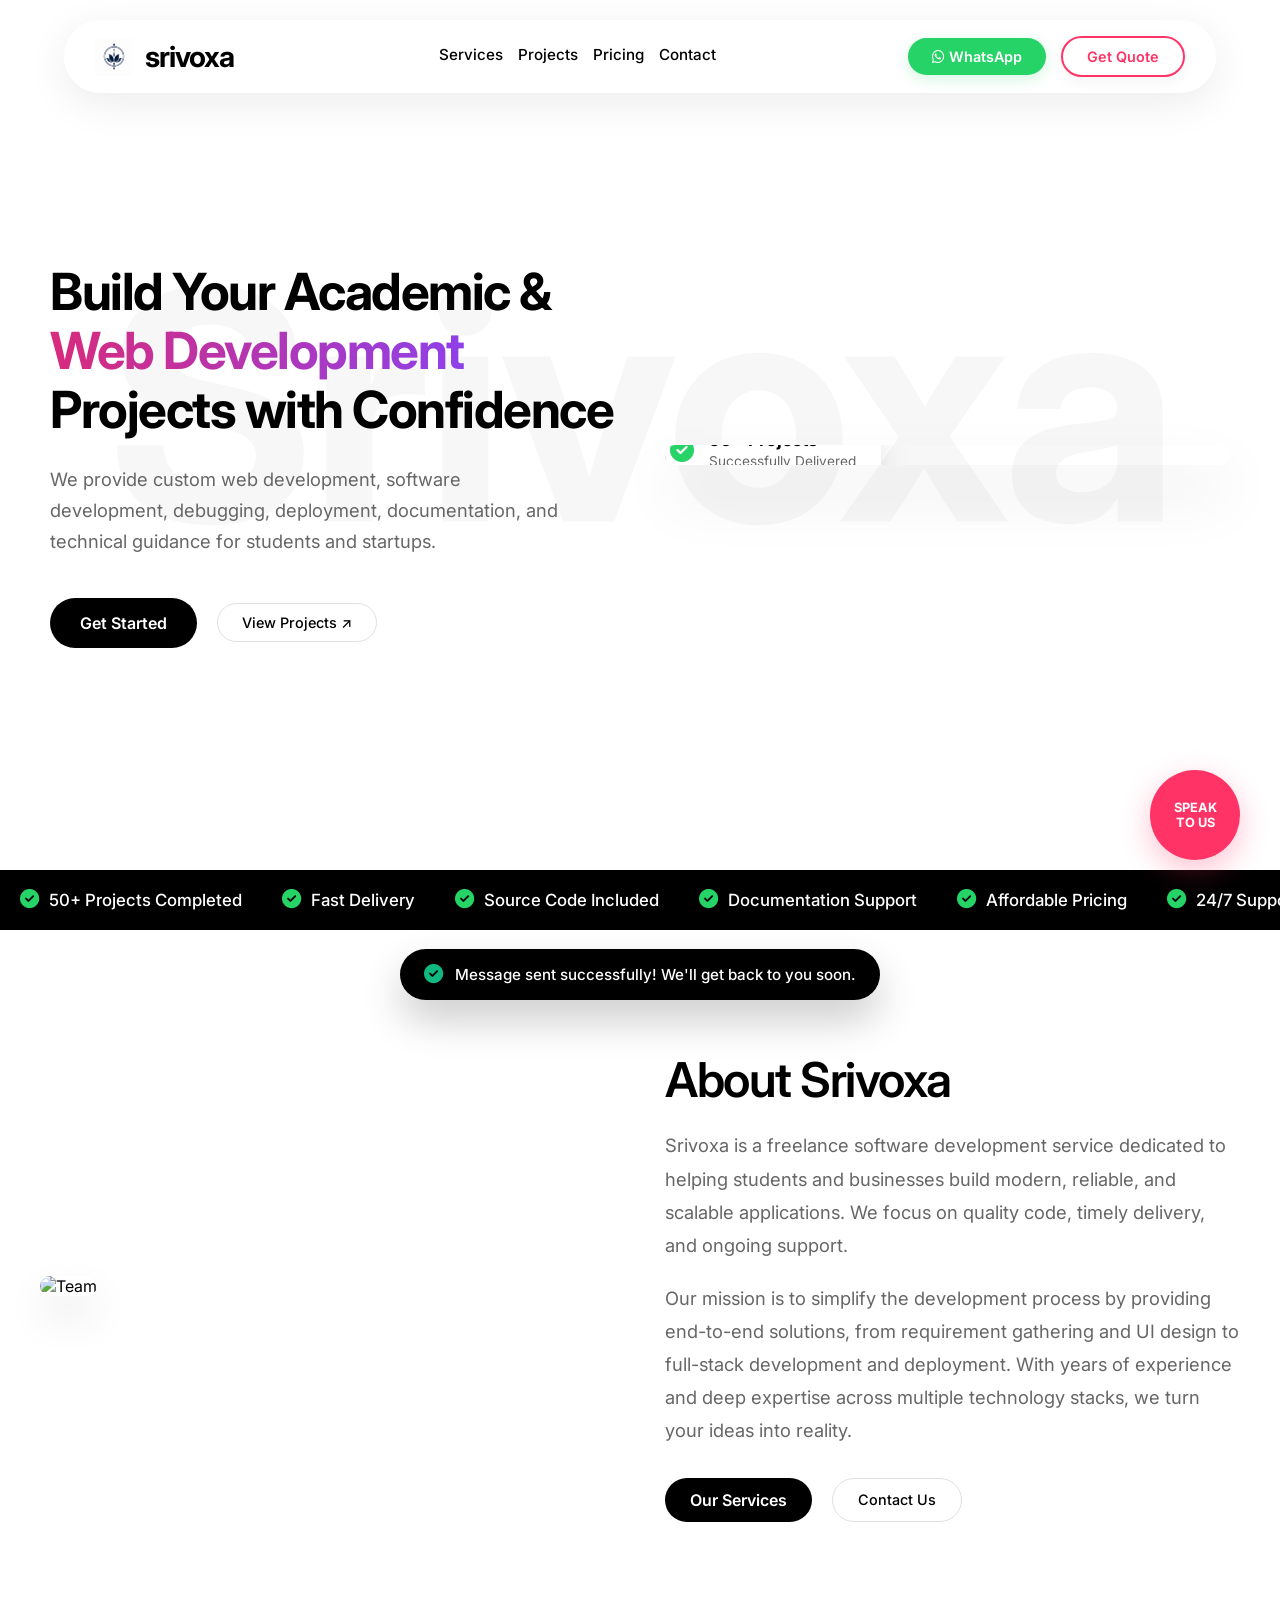
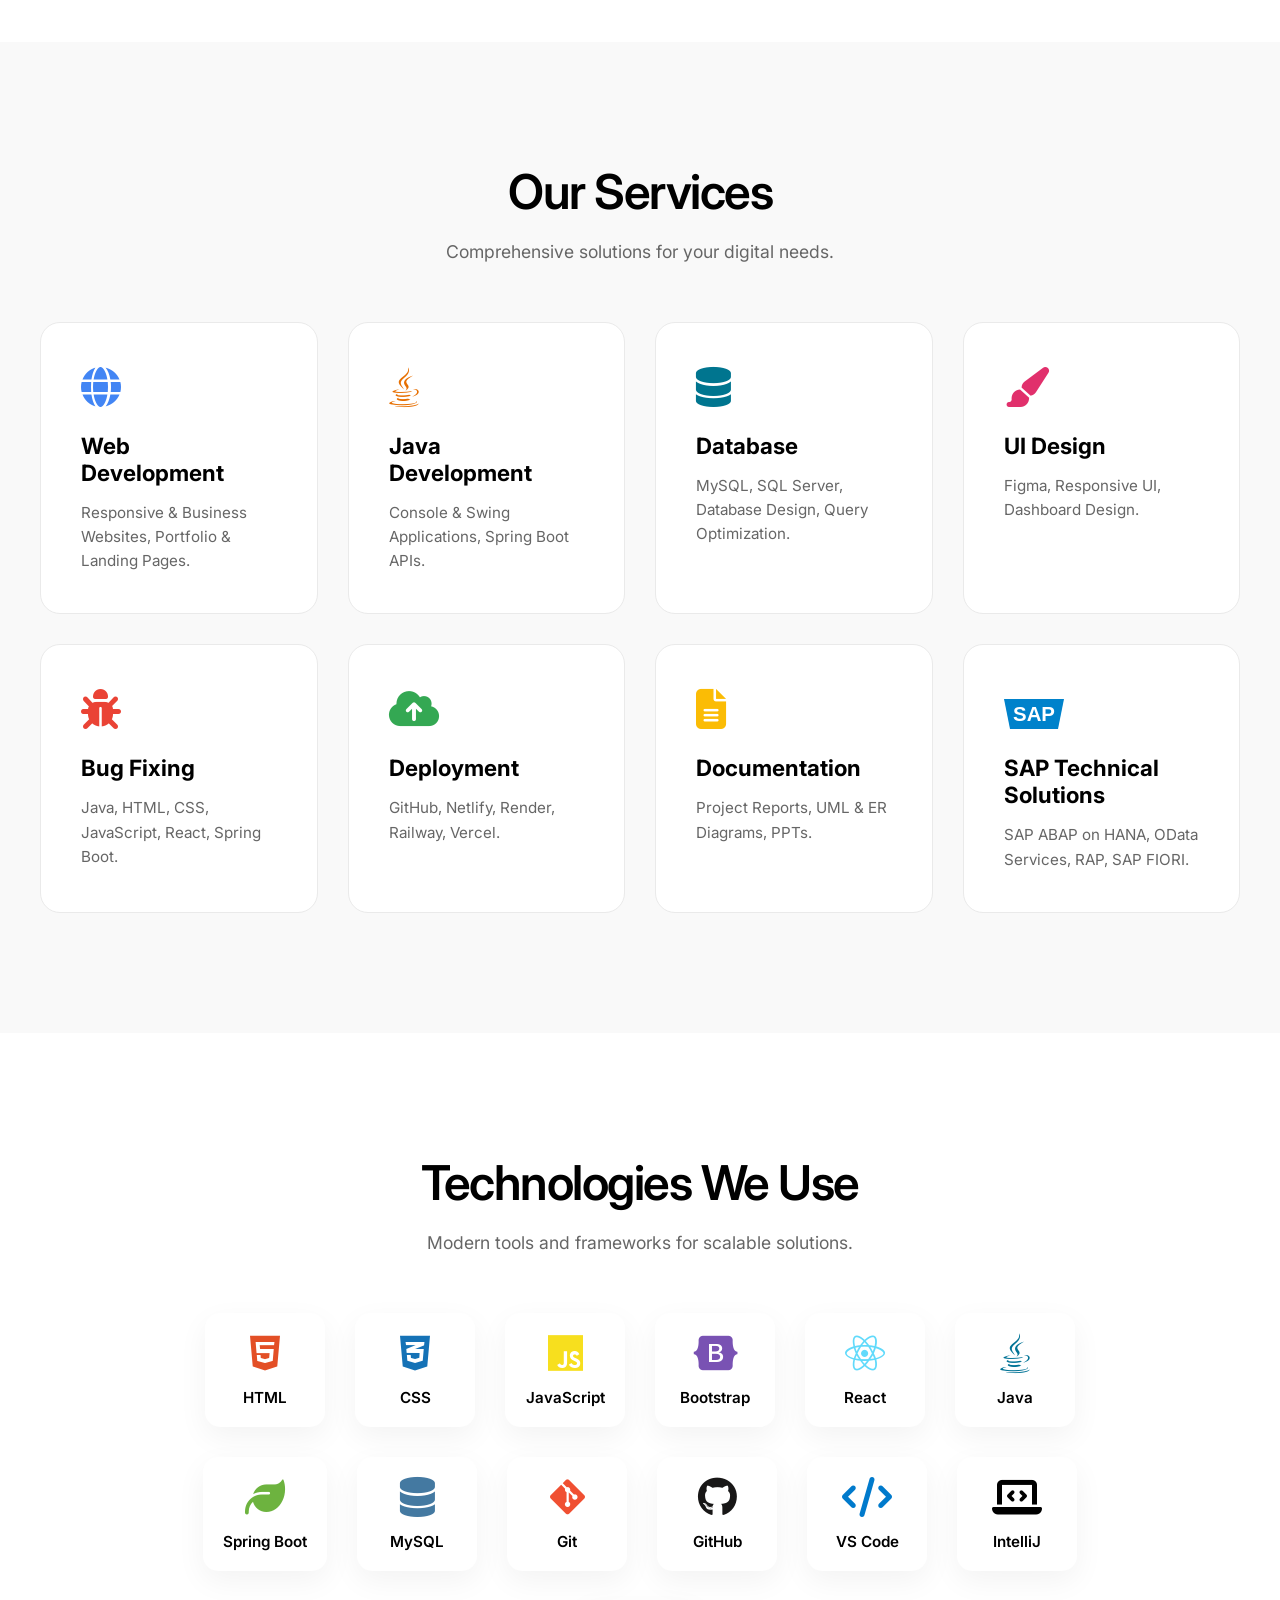
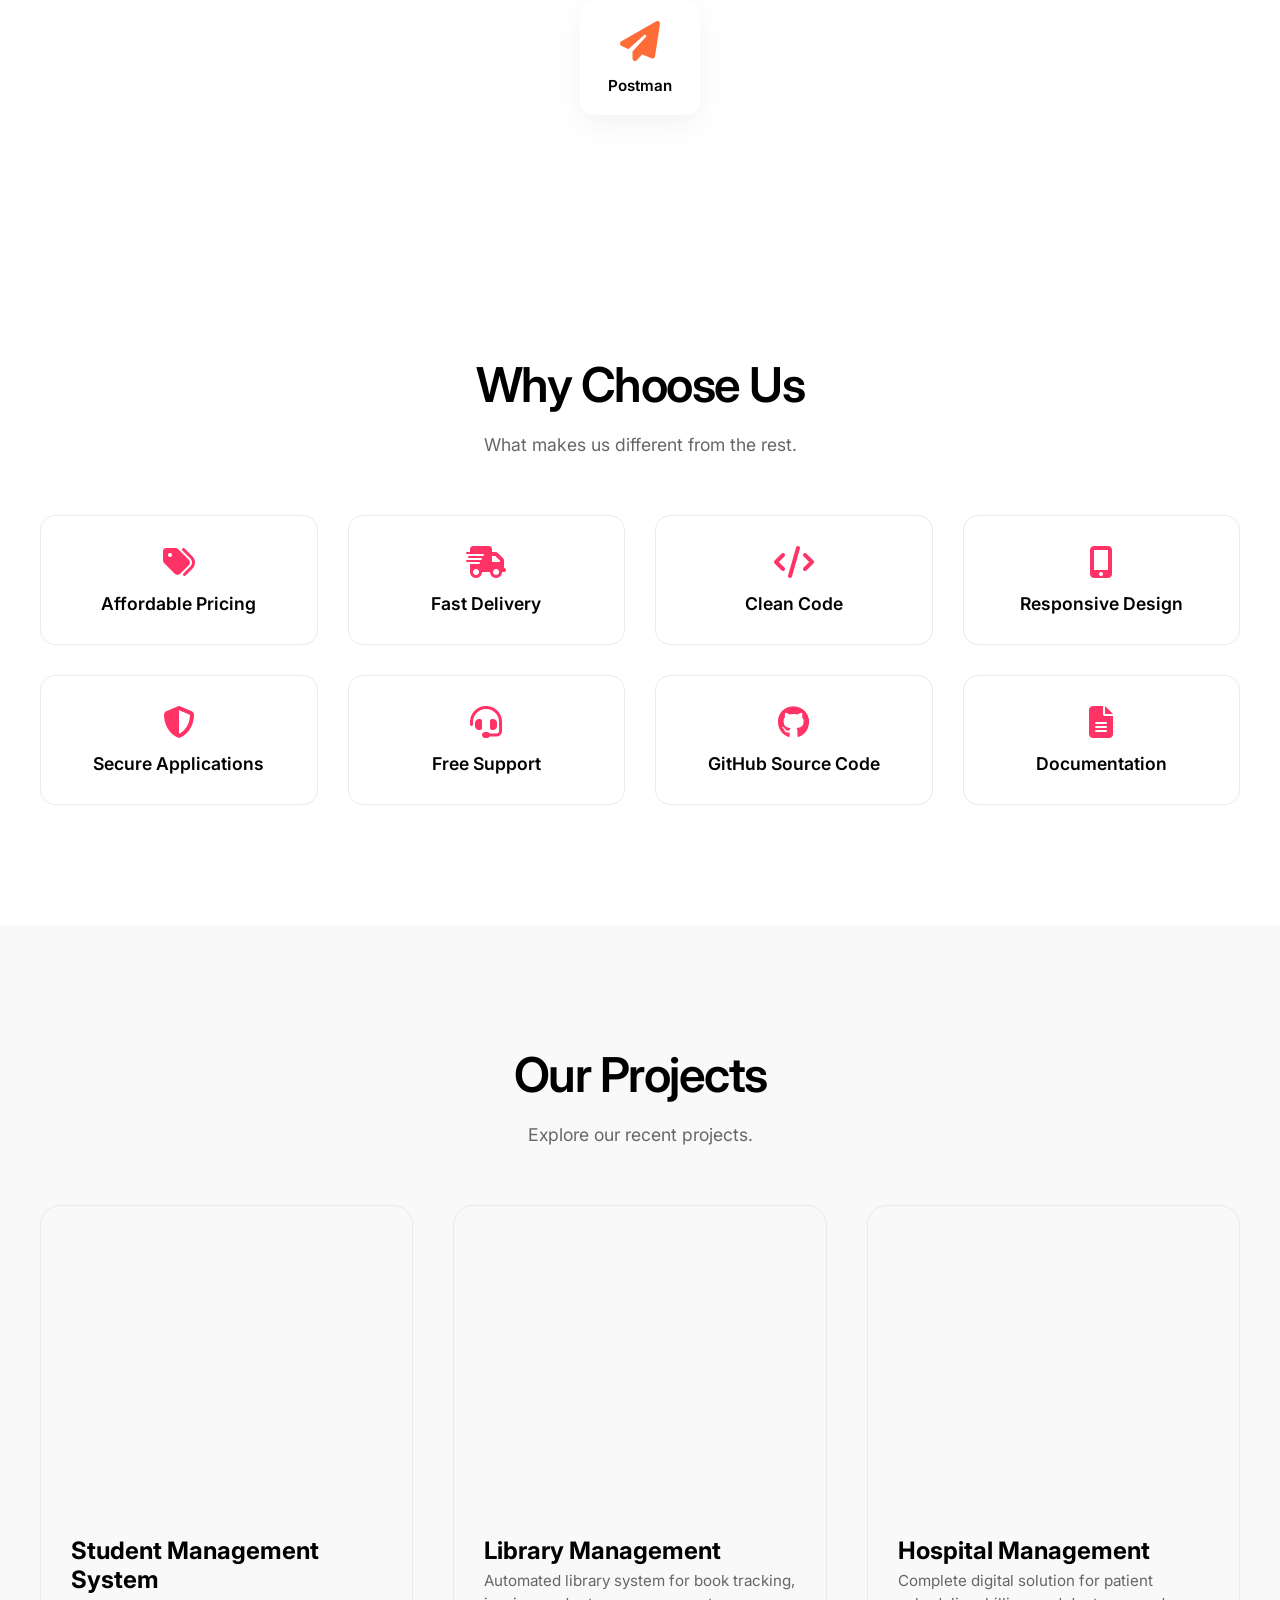
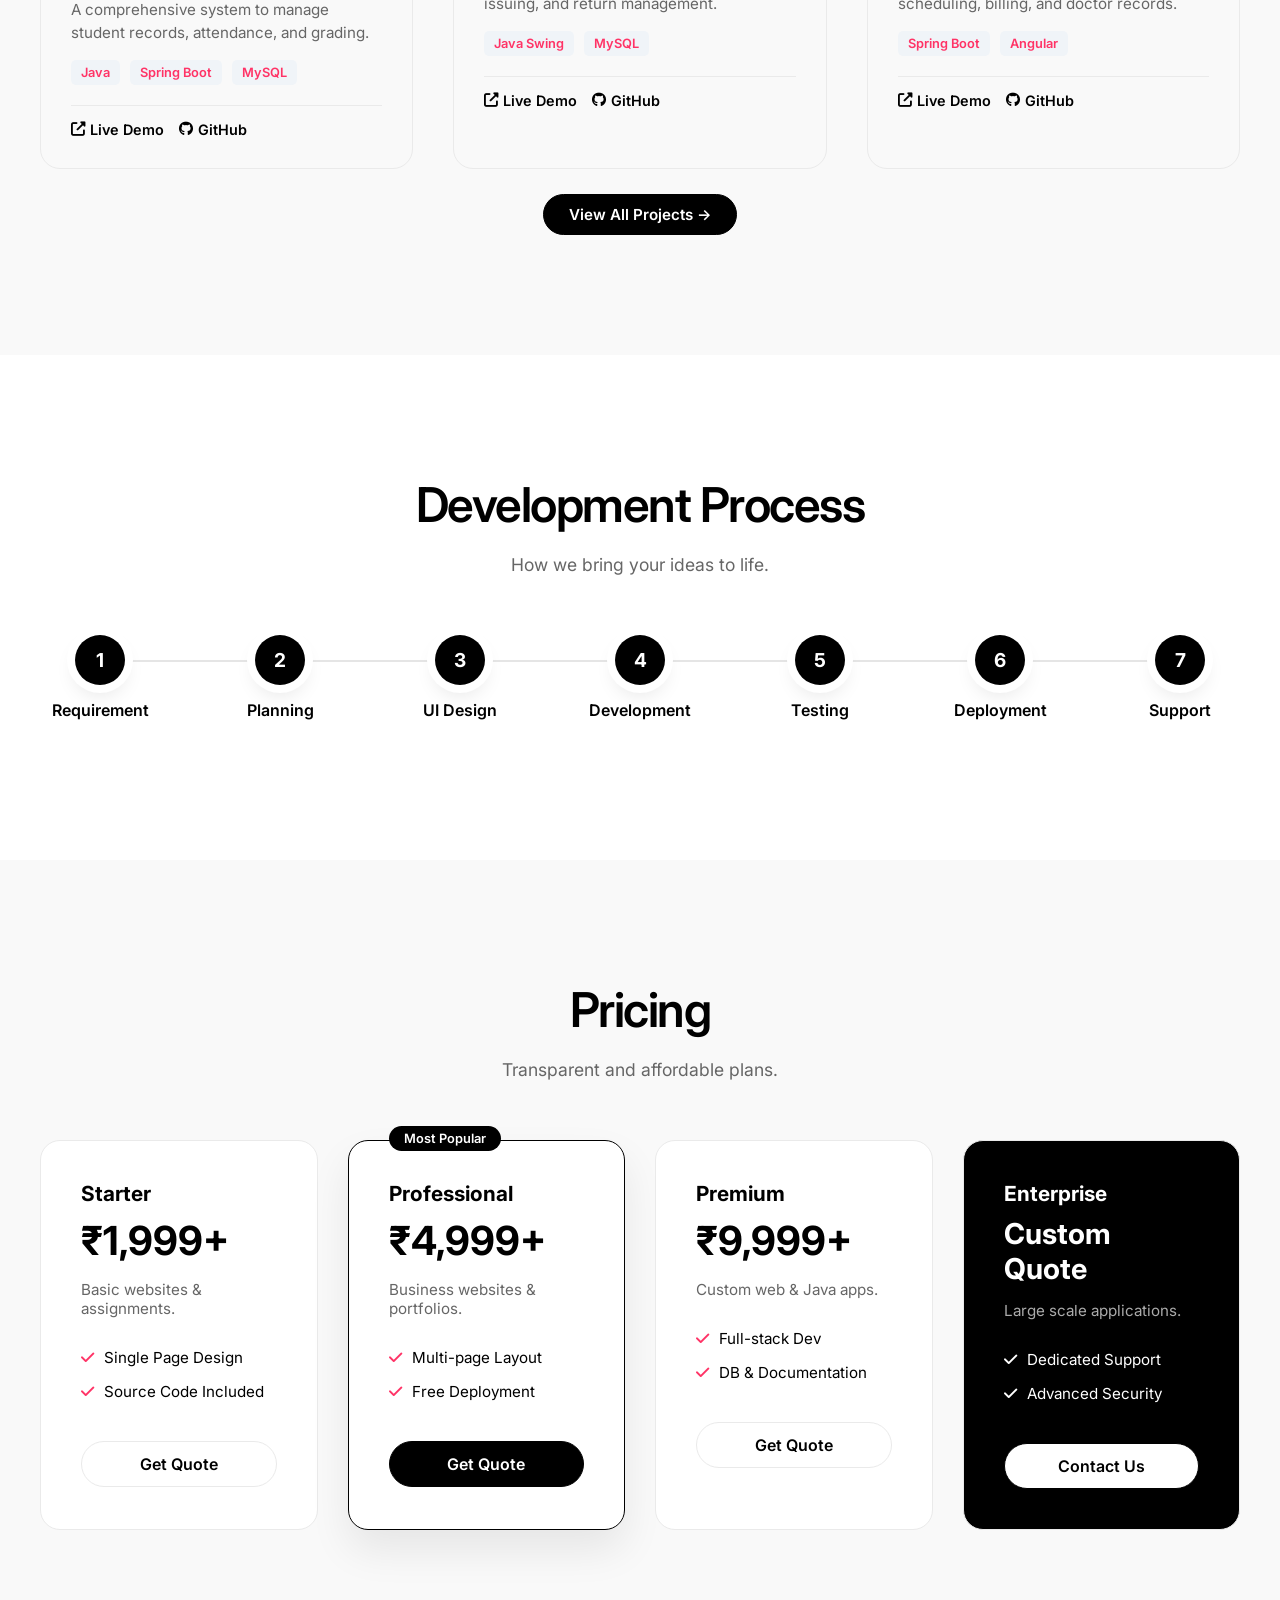
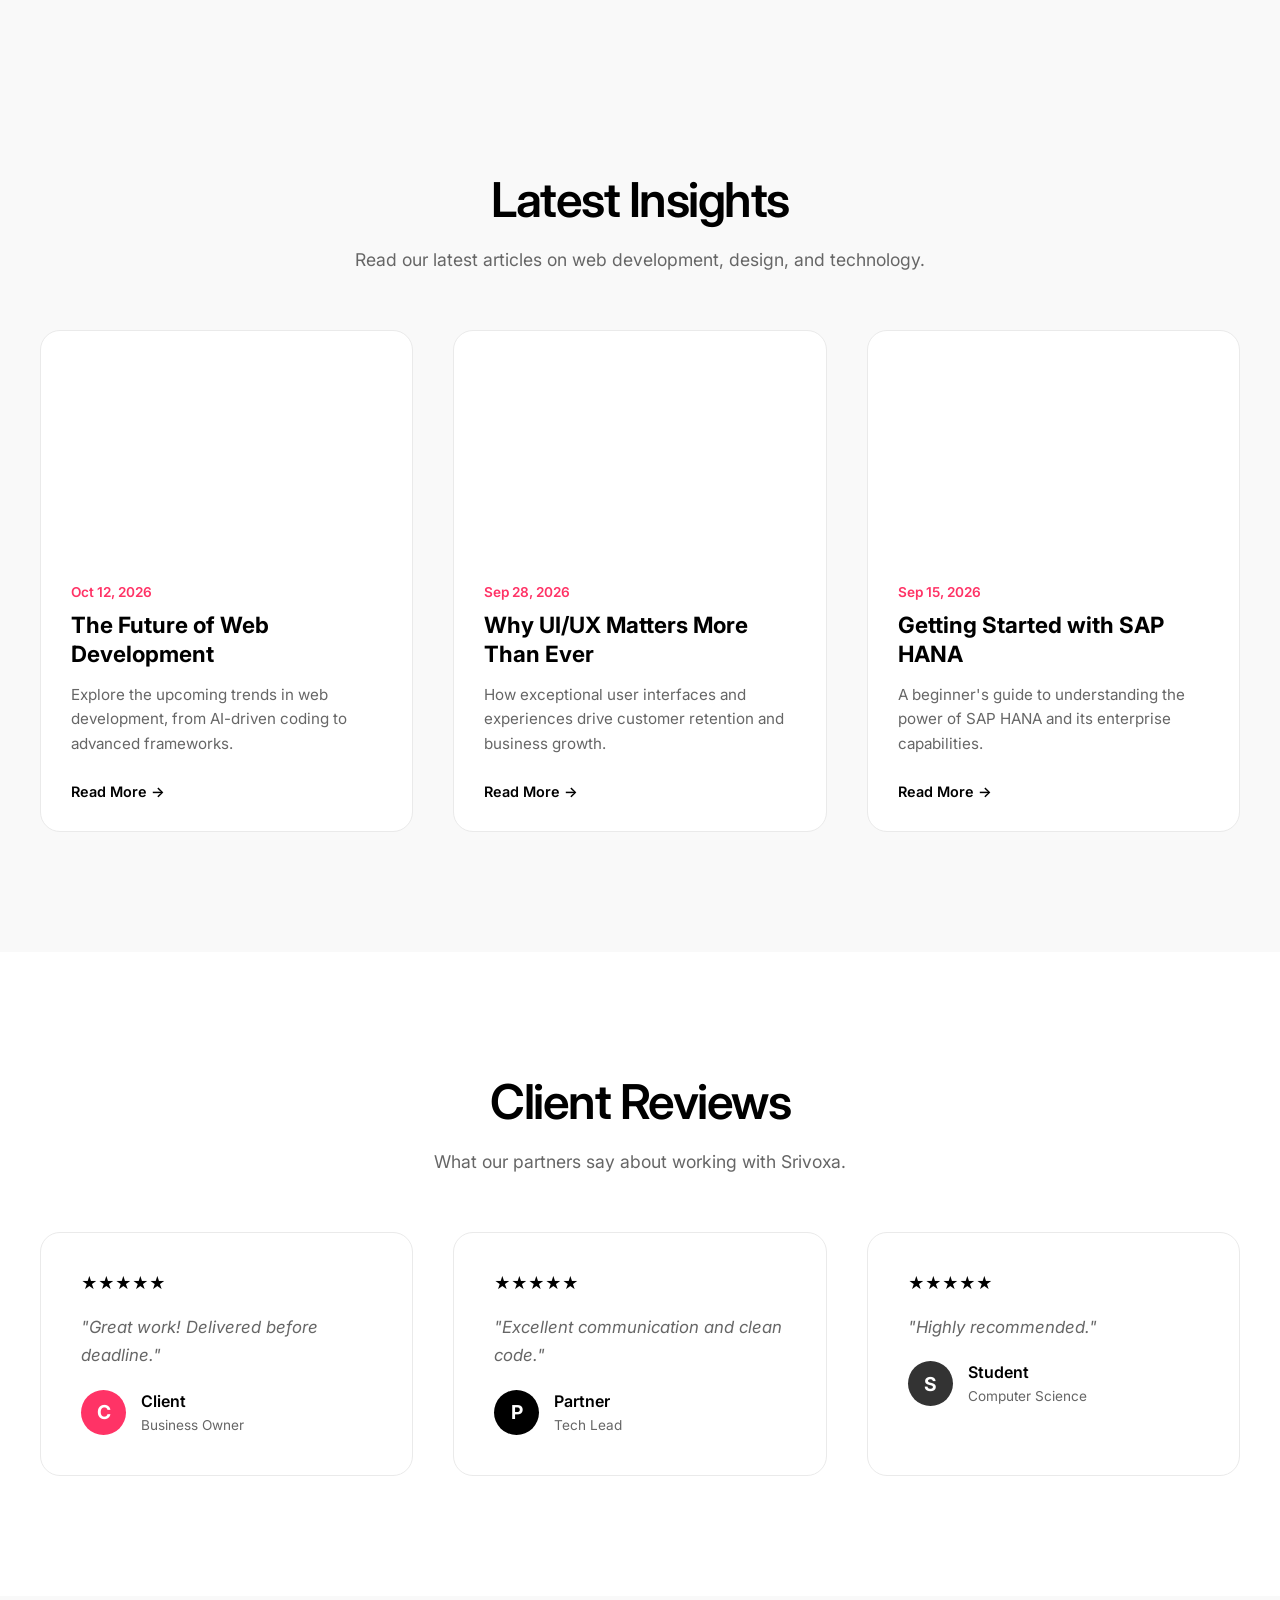
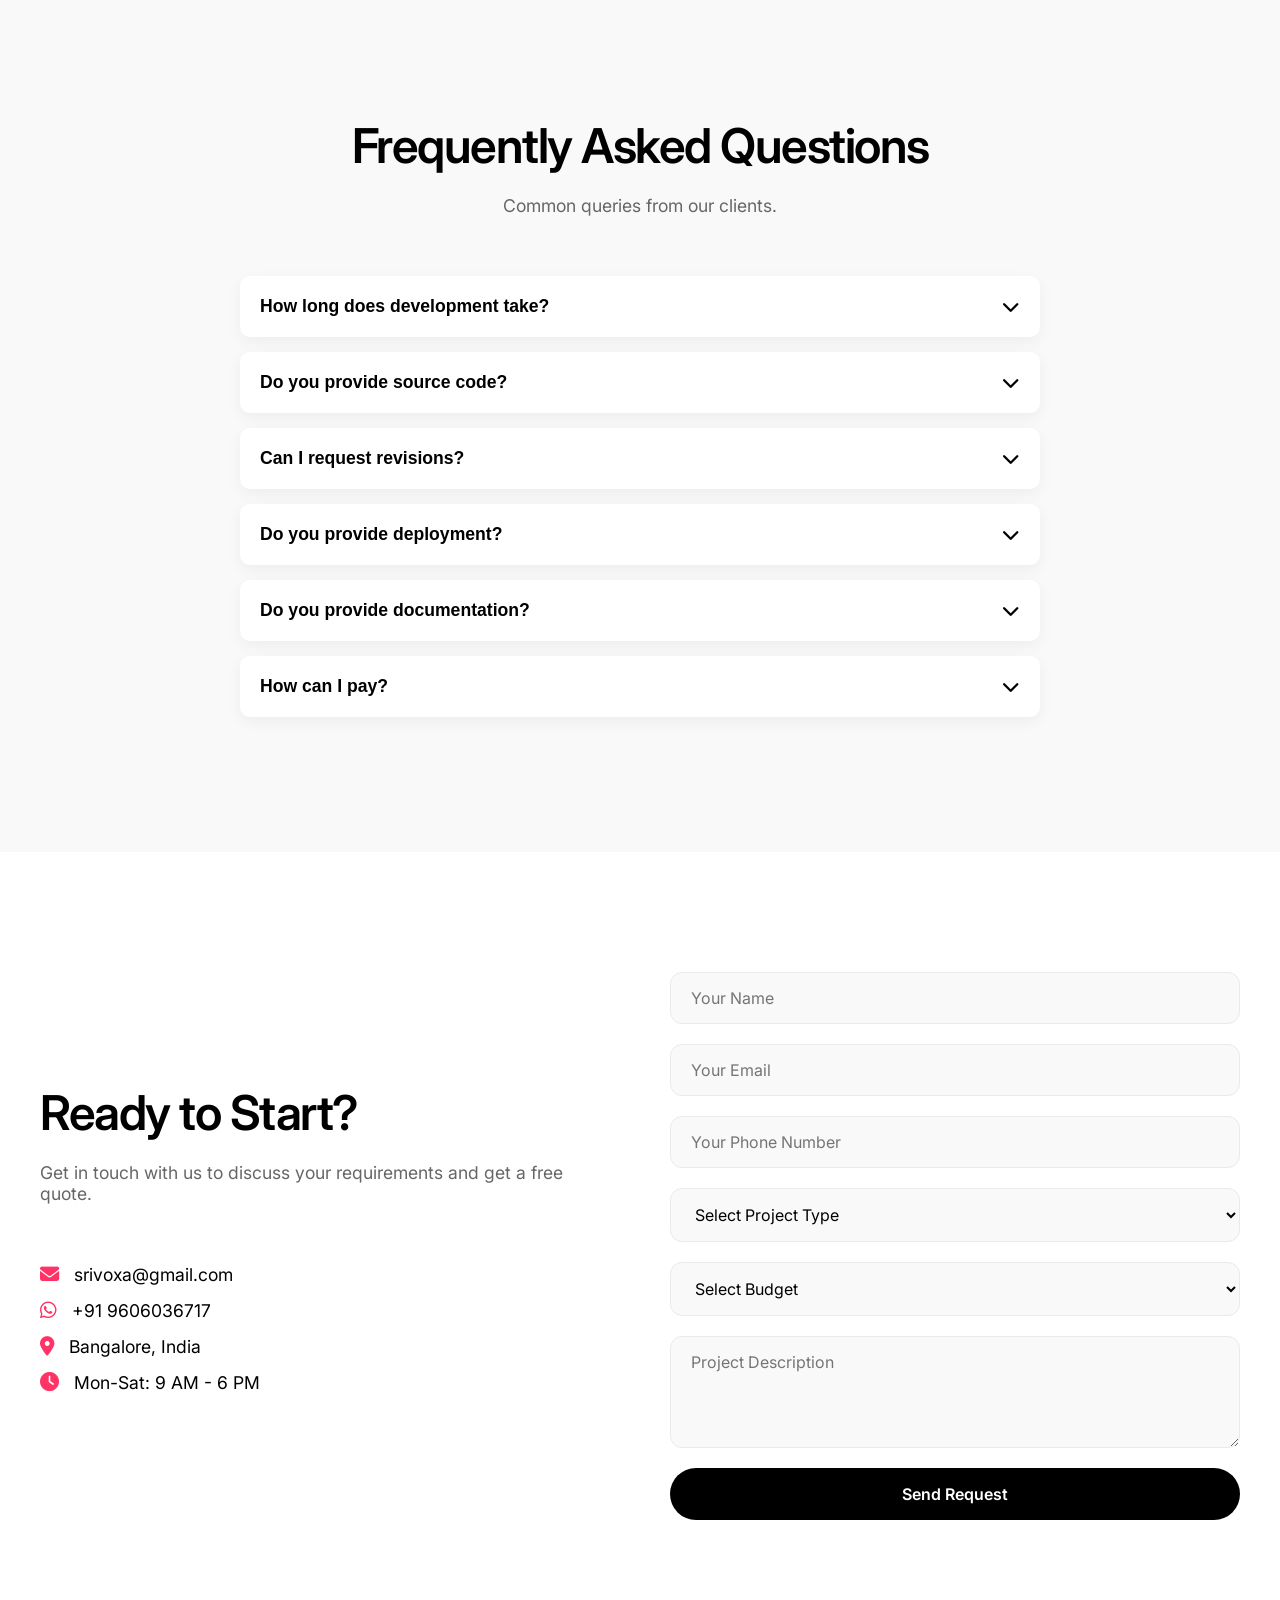
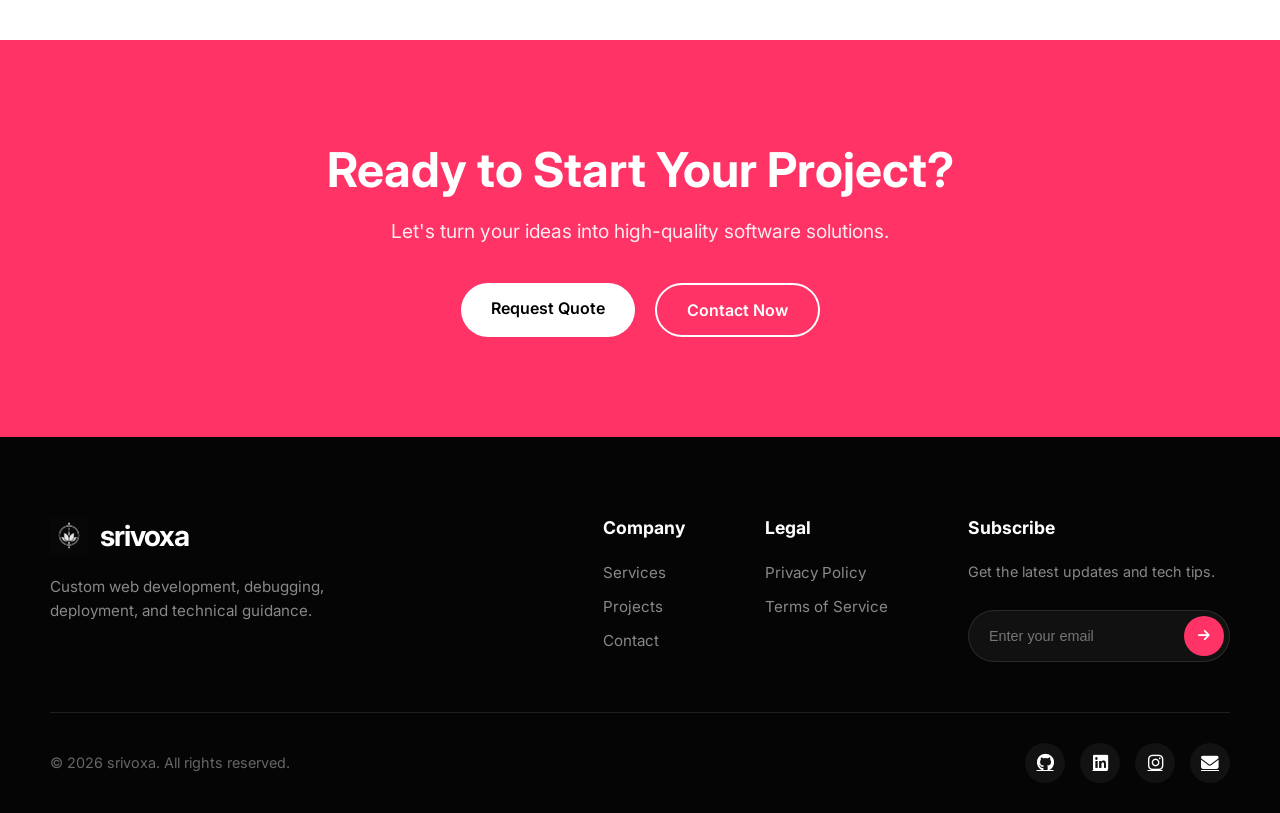
==== index.html @ 378655dc "first commit" ====
<!DOCTYPE html>
<html lang="en">
<head>
    <meta charset="UTF-8">
    <meta name="viewport" content="width=device-width, initial-scale=1.0">
    <title>Services</title>
    <link rel="stylesheet" href="style.css">
    <link rel="preconnect" href="https://fonts.googleapis.com">
    <link rel="preconnect" href="https://fonts.gstatic.com" crossorigin>
    <link href="https://fonts.googleapis.com/css2?family=Inter:wght@400;500;600;700&display=swap" rel="stylesheet">
    <link rel="stylesheet" href="https://cdnjs.cloudflare.com/ajax/libs/font-awesome/6.4.0/css/all.min.css">
</head>
<body>
    <div class="watermark-bg">Srivoxa</div>
    

    <header class="header">
        <div class="logo">
            <img src="logo.png" alt="Logo" class="logo-icon">
            srivoxa<span class="dot"></span>
        </div>
        <nav class="desktop-nav">
            <a href="#services">Services</a>
            <a href="#portfolio">Projects</a>
            <a href="#pricing">Pricing</a>
            <a href="#contact">Contact</a>
        </nav>
        <div class="header-right">
            <a href="https://wa.me/919606036717" class="btn-start" style="background: #25D366; border: none; color: white; font-weight: 600; box-shadow: 0 4px 15px rgba(37, 211, 102, 0.2);"><i class="fab fa-whatsapp"></i> WhatsApp</a>
            <a href="#contact" class="btn-start" style="background: transparent; color: var(--accent-color); border: 2px solid var(--accent-color); font-weight: 600; box-shadow: 0 4px 15px rgba(0,0,0,0.05);">Get Quote</a>
            <button class="menu-btn">
                <span></span>
                <span></span>
            </button>
        </div>
    </header>

    <main class="hero">
        <div class="hero-content">
            <h1 class="hero-title">
                Build Your Academic & <span class="gradient-text">Web Development</span> Projects with Confidence
            </h1>
            <p class="hero-subtitle">We provide custom web development, software development, debugging, deployment, documentation, and technical guidance for students and startups.</p>
            <div class="hero-buttons">
                <a href="#contact" class="btn-primary">Get Started</a>
                <a href="#portfolio" class="btn-work">View Projects &nearr;</a>
            </div>
        </div>
        <div class="hero-image-wrapper">
            <img src="https://images.unsplash.com/photo-1517694712202-14dd9538aa97?auto=format&fit=crop&w=800&q=80" alt="Workstation" class="hero-image">
            <div class="floating-card">
                <i class="fas fa-check-circle" style="color: #25D366; font-size: 1.5rem;"></i>
                <div>
                    <strong>50+ Projects</strong>
                    <span>Successfully Delivered</span>
                </div>
            </div>
        </div>
    </main>

    <div class="trust-bar">
        <div class="trust-scroll">
            <div class="trust-list">
                <div class="trust-item"><i class="fas fa-check-circle"></i> 50+ Projects Completed</div>
                <div class="trust-item"><i class="fas fa-check-circle"></i> Fast Delivery</div>
                <div class="trust-item"><i class="fas fa-check-circle"></i> Source Code Included</div>
                <div class="trust-item"><i class="fas fa-check-circle"></i> Documentation Support</div>
                <div class="trust-item"><i class="fas fa-check-circle"></i> Affordable Pricing</div>
                <div class="trust-item"><i class="fas fa-check-circle"></i> 24/7 Support</div>
            </div>
            <!-- Duplicate for seamless scrolling -->
            <div class="trust-list">
                <div class="trust-item"><i class="fas fa-check-circle"></i> 50+ Projects Completed</div>
                <div class="trust-item"><i class="fas fa-check-circle"></i> Fast Delivery</div>
                <div class="trust-item"><i class="fas fa-check-circle"></i> Source Code Included</div>
                <div class="trust-item"><i class="fas fa-check-circle"></i> Documentation Support</div>
                <div class="trust-item"><i class="fas fa-check-circle"></i> Affordable Pricing</div>
                <div class="trust-item"><i class="fas fa-check-circle"></i> 24/7 Support</div>
            </div>
        </div>
    </div>

    <!-- Added Content Sections Below Hero -->
    <section id="about" class="section">
        <div class="section-content" style="display: flex; align-items: center; gap: 50px; text-align: left; max-width: 1200px;">
            <div class="about-image" style="flex: 1;">
                <img src="https://images.unsplash.com/photo-1522071820081-009f0129c71c?auto=format&fit=crop&w=800&q=80" alt="Team" style="width: 100%; border-radius: 30px; box-shadow: 0 20px 40px rgba(0,0,0,0.1);">
            </div>
            <div class="about-text" style="flex: 1;">
                <h2 class="section-title" style="text-align: left; margin-bottom: 20px;">About Srivoxa</h2>
                <p style="font-size: 1.15rem; line-height: 1.8; color: var(--text-muted); margin-bottom: 20px;">
                    Srivoxa is a freelance software development service dedicated to helping students and businesses build modern, reliable, and scalable applications. We focus on quality code, timely delivery, and ongoing support.
                </p>
                <p style="font-size: 1.15rem; line-height: 1.8; color: var(--text-muted); margin-bottom: 30px;">
                    Our mission is to simplify the development process by providing end-to-end solutions, from requirement gathering and UI design to full-stack development and deployment. With years of experience and deep expertise across multiple technology stacks, we turn your ideas into reality.
                </p>
                <div style="display: flex; gap: 20px;">
                    <a href="#services" class="btn-primary" style="padding: 12px 25px; border-radius: 25px;">Our Services</a>
                    <a href="#contact" class="btn-work" style="padding: 12px 25px; border-radius: 25px;">Contact Us</a>
                </div>
            </div>
        </div>
    </section>

    <!-- Added Content Sections Below Hero -->
    
    <section id="services" class="section bg-light">
        <div class="section-content">
            <h2 class="section-title">Our Services</h2>
            <p class="section-subtitle">Comprehensive solutions for your digital needs.</p>
            
            <div class="grid-4">
                <div class="card">
                    <div class="card-icon"><i class="fas fa-globe" style="color: #4285F4;"></i></div>
                    <h3>Web Development</h3>
                    <p>Responsive & Business Websites, Portfolio & Landing Pages.</p>
                </div>
                <div class="card">
                    <div class="card-icon"><i class="fab fa-java" style="color: #E76F00;"></i></div>
                    <h3>Java Development</h3>
                    <p>Console & Swing Applications, Spring Boot APIs.</p>
                </div>
                <div class="card">
                    <div class="card-icon"><i class="fas fa-database" style="color: #00758F;"></i></div>
                    <h3>Database</h3>
                    <p>MySQL, SQL Server, Database Design, Query Optimization.</p>
                </div>
                <div class="card">
                    <div class="card-icon"><i class="fas fa-paint-brush" style="color: #E1306C;"></i></div>
                    <h3>UI Design</h3>
                    <p>Figma, Responsive UI, Dashboard Design.</p>
                </div>
                <div class="card">
                    <div class="card-icon"><i class="fas fa-bug" style="color: #EA4335;"></i></div>
                    <h3>Bug Fixing</h3>
                    <p>Java, HTML, CSS, JavaScript, React, Spring Boot.</p>
                </div>
                <div class="card">
                    <div class="card-icon"><i class="fas fa-cloud-upload-alt" style="color: #34A853;"></i></div>
                    <h3>Deployment</h3>
                    <p>GitHub, Netlify, Render, Railway, Vercel.</p>
                </div>
                <div class="card">
                    <div class="card-icon"><i class="fas fa-file-alt" style="color: #FBBC05;"></i></div>
                    <h3>Documentation</h3>
                    <p>Project Reports, UML & ER Diagrams, PPTs.</p>
                </div>
                <div class="card">
                    <div class="card-icon">
                        <svg viewBox="0 0 100 50" width="1.5em" height="0.75em" style="fill: #0082cb; vertical-align: middle;">
                            <path d="M0 0 L100 0 L90 50 L10 50 Z" />
                            <text x="50" y="37" font-family="Arial, sans-serif" font-weight="900" font-size="34" fill="#ffffff" text-anchor="middle">SAP</text>
                        </svg>
                    </div>
                    <h3>SAP Technical Solutions</h3>
                    <p>SAP ABAP on HANA, OData Services, RAP, SAP FIORI.</p>
                </div>
            </div>
        </div>
    </section>

    <section id="technologies" class="section">
        <div class="section-content">
            <h2 class="section-title">Technologies We Use</h2>
            <p class="section-subtitle">Modern tools and frameworks for scalable solutions.</p>
            
            <div class="tech-grid">
                <div class="tech-item"><i class="fab fa-html5" style="color: #E34F26;"></i><span>HTML</span></div>
                <div class="tech-item"><i class="fab fa-css3-alt" style="color: #1572B6;"></i><span>CSS</span></div>
                <div class="tech-item"><i class="fab fa-js" style="color: #F7DF1E;"></i><span>JavaScript</span></div>
                <div class="tech-item"><i class="fab fa-bootstrap" style="color: #7952B3;"></i><span>Bootstrap</span></div>
                <div class="tech-item"><i class="fab fa-react" style="color: #61DAFB;"></i><span>React</span></div>
                <div class="tech-item"><i class="fab fa-java" style="color: #007396;"></i><span>Java</span></div>
                <div class="tech-item"><i class="fas fa-leaf" style="color: #6DB33F;"></i><span>Spring Boot</span></div>
                <div class="tech-item"><i class="fas fa-database" style="color: #4479A1;"></i><span>MySQL</span></div>
                <div class="tech-item"><i class="fab fa-git-alt" style="color: #F05032;"></i><span>Git</span></div>
                <div class="tech-item"><i class="fab fa-github" style="color: #181717;"></i><span>GitHub</span></div>
                <div class="tech-item"><i class="fas fa-code" style="color: #007ACC;"></i><span>VS Code</span></div>
                <div class="tech-item"><i class="fas fa-laptop-code" style="color: #000000;"></i><span>IntelliJ</span></div>
                <div class="tech-item"><i class="fas fa-paper-plane" style="color: #FF6C37;"></i><span>Postman</span></div>
            </div>
        </div>
    </section>

    <section id="why-us" class="section">
        <div class="section-content">
            <h2 class="section-title">Why Choose Us</h2>
            <p class="section-subtitle">What makes us different from the rest.</p>
            
            <div class="grid-4">
                <div class="benefit-card"><i class="fas fa-tags"></i><h4>Affordable Pricing</h4></div>
                <div class="benefit-card"><i class="fas fa-shipping-fast"></i><h4>Fast Delivery</h4></div>
                <div class="benefit-card"><i class="fas fa-code"></i><h4>Clean Code</h4></div>
                <div class="benefit-card"><i class="fas fa-mobile-alt"></i><h4>Responsive Design</h4></div>
                <div class="benefit-card"><i class="fas fa-shield-alt"></i><h4>Secure Applications</h4></div>
                <div class="benefit-card"><i class="fas fa-headset"></i><h4>Free Support</h4></div>
                <div class="benefit-card"><i class="fab fa-github"></i><h4>GitHub Source Code</h4></div>
                <div class="benefit-card"><i class="fas fa-file-alt"></i><h4>Documentation</h4></div>
            </div>
        </div>
    </section>

    <section id="portfolio" class="section bg-light">
        <div class="section-content">
            <h2 class="section-title">Our Projects</h2>
            <p class="section-subtitle">Explore our recent projects.</p>
            
            <div class="grid-3">
                <!-- Project 1 -->
                <div class="project-card">
                    <div class="project-img" style="background: url('https://images.unsplash.com/photo-1523240795612-9a054b0db644?auto=format&fit=crop&w=600&q=80') center/cover;"></div>
                    <div class="project-info">
                        <h3>Student Management System</h3>
                        <p class="project-desc">A comprehensive system to manage student records, attendance, and grading.</p>
                        <div class="tech-tags"><span>Java</span><span>Spring Boot</span><span>MySQL</span></div>
                        <div class="project-links">
                            <a href="#" class="btn-link"><i class="fas fa-external-link-alt"></i> Live Demo</a>
                            <a href="#" class="btn-link"><i class="fab fa-github"></i> GitHub</a>
                        </div>
                    </div>
                </div>
                <!-- Project 2 -->
                <div class="project-card">
                    <div class="project-img" style="background: url('https://images.unsplash.com/photo-1507842217343-583bb7270b66?auto=format&fit=crop&w=600&q=80') center/cover;"></div>
                    <div class="project-info">
                        <h3>Library Management</h3>
                        <p class="project-desc">Automated library system for book tracking, issuing, and return management.</p>
                        <div class="tech-tags"><span>Java Swing</span><span>MySQL</span></div>
                        <div class="project-links">
                            <a href="#" class="btn-link"><i class="fas fa-external-link-alt"></i> Live Demo</a>
                            <a href="#" class="btn-link"><i class="fab fa-github"></i> GitHub</a>
                        </div>
                    </div>
                </div>
                <!-- Project 3 -->
                <div class="project-card">
                    <div class="project-img" style="background: url('https://images.unsplash.com/photo-1519494026892-80bbd2d6fd0d?auto=format&fit=crop&w=600&q=80') center/cover;"></div>
                    <div class="project-info">
                        <h3>Hospital Management</h3>
                        <p class="project-desc">Complete digital solution for patient scheduling, billing, and doctor records.</p>
                        <div class="tech-tags"><span>Spring Boot</span><span>Angular</span></div>
                        <div class="project-links">
                            <a href="#" class="btn-link"><i class="fas fa-external-link-alt"></i> Live Demo</a>
                            <a href="#" class="btn-link"><i class="fab fa-github"></i> GitHub</a>
                        </div>
                    </div>
                </div>
            </div>
            
            <div style="text-align: center; margin-top: 25px;">
                <a href="projects.html" class="btn-solid-dark" style="display: inline-block; padding: 10px 25px; font-size: 0.95rem; border-radius: 30px;">View All Projects &rarr;</a>
            </div>
        </div>
    </section>

    <section id="process" class="section">
        <div class="section-content">
            <h2 class="section-title">Development Process</h2>
            <p class="section-subtitle">How we bring your ideas to life.</p>
            
            <div class="process-timeline">
                <div class="process-step">
                    <div class="step-number">1</div>
                    <h4>Requirement</h4>
                </div>
                <div class="process-step">
                    <div class="step-number">2</div>
                    <h4>Planning</h4>
                </div>
                <div class="process-step">
                    <div class="step-number">3</div>
                    <h4>UI Design</h4>
                </div>
                <div class="process-step">
                    <div class="step-number">4</div>
                    <h4>Development</h4>
                </div>
                <div class="process-step">
                    <div class="step-number">5</div>
                    <h4>Testing</h4>
                </div>
                <div class="process-step">
                    <div class="step-number">6</div>
                    <h4>Deployment</h4>
                </div>
                <div class="process-step">
                    <div class="step-number">7</div>
                    <h4>Support</h4>
                </div>
            </div>
        </div>
    </section>

    <section id="pricing" class="section bg-light">
        <div class="section-content">
            <h2 class="section-title">Pricing</h2>
            <p class="section-subtitle">Transparent and affordable plans.</p>
            
            <div class="grid-4">
                <div class="price-card">
                    <h3>Starter</h3>
                    <div class="price">₹1,999+</div>
                    <p>Basic websites & assignments.</p>
                    <ul>
                        <li><i class="fas fa-check"></i> Single Page Design</li>
                        <li><i class="fas fa-check"></i> Source Code Included</li>
                    </ul>
                    <a href="#contact" class="btn-outline-dark">Get Quote</a>
                </div>
                <div class="price-card popular">
                    <div class="popular-tag">Most Popular</div>
                    <h3>Professional</h3>
                    <div class="price">₹4,999+</div>
                    <p>Business websites & portfolios.</p>
                    <ul>
                        <li><i class="fas fa-check"></i> Multi-page Layout</li>
                        <li><i class="fas fa-check"></i> Free Deployment</li>
                    </ul>
                    <a href="#contact" class="btn-solid-dark">Get Quote</a>
                </div>
                <div class="price-card">
                    <h3>Premium</h3>
                    <div class="price">₹9,999+</div>
                    <p>Custom web & Java apps.</p>
                    <ul>
                        <li><i class="fas fa-check"></i> Full-stack Dev</li>
                        <li><i class="fas fa-check"></i> DB & Documentation</li>
                    </ul>
                    <a href="#contact" class="btn-outline-dark">Get Quote</a>
                </div>
                <div class="price-card" style="background: #000; color: white;">
                    <h3>Enterprise</h3>
                    <div class="price" style="font-size: 1.8rem;">Custom Quote</div>
                    <p style="color: #aaa;">Large scale applications.</p>
                    <ul>
                        <li><i class="fas fa-check" style="color: #fff;"></i> Dedicated Support</li>
                        <li><i class="fas fa-check" style="color: #fff;"></i> Advanced Security</li>
                    </ul>
                    <a href="#contact" class="btn-solid-dark" style="background: #fff; color: #000;">Contact Us</a>
                </div>
            </div>
        </div>
    </section>

    <section id="blog" class="section bg-light">
        <div class="section-content">
            <h2 class="section-title">Latest Insights</h2>
            <p class="section-subtitle">Read our latest articles on web development, design, and technology.</p>
            
            <div class="grid-3">
                <div class="blog-card">
                    <div class="blog-img" style="background: url('https://images.unsplash.com/photo-1498050108023-c5249f4df085?auto=format&fit=crop&w=600&q=80') center/cover;"></div>
                    <div class="blog-content">
                        <span class="blog-date">Oct 12, 2026</span>
                        <h3>The Future of Web Development</h3>
                        <p>Explore the upcoming trends in web development, from AI-driven coding to advanced frameworks.</p>
                        <a href="#" class="blog-link">Read More &rarr;</a>
                    </div>
                </div>
                <div class="blog-card">
                    <div class="blog-img" style="background: url('https://images.unsplash.com/photo-1555066931-4365d14bab8c?auto=format&fit=crop&w=600&q=80') center/cover;"></div>
                    <div class="blog-content">
                        <span class="blog-date">Sep 28, 2026</span>
                        <h3>Why UI/UX Matters More Than Ever</h3>
                        <p>How exceptional user interfaces and experiences drive customer retention and business growth.</p>
                        <a href="#" class="blog-link">Read More &rarr;</a>
                    </div>
                </div>
                <div class="blog-card">
                    <div class="blog-img" style="background: url('https://images.unsplash.com/photo-1517694712202-14dd9538aa97?auto=format&fit=crop&w=600&q=80') center/cover;"></div>
                    <div class="blog-content">
                        <span class="blog-date">Sep 15, 2026</span>
                        <h3>Getting Started with SAP HANA</h3>
                        <p>A beginner's guide to understanding the power of SAP HANA and its enterprise capabilities.</p>
                        <a href="#" class="blog-link">Read More &rarr;</a>
                    </div>
                </div>
            </div>
        </div>
    </section>

    <section id="reviews" class="section">
        <div class="section-content">
            <h2 class="section-title">Client Reviews</h2>
            <p class="section-subtitle">What our partners say about working with Srivoxa.</p>
            
            <div class="grid-3">
                <div class="review-card">
                    <div class="stars">★★★★★</div>
                    <p class="review-text">"Great work! Delivered before deadline."</p>
                    <div class="reviewer">
                        <div class="reviewer-avatar" style="background: var(--accent-color);">C</div>
                        <div>
                            <h4>Client</h4>
                            <span>Business Owner</span>
                        </div>
                    </div>
                </div>
                <div class="review-card">
                    <div class="stars">★★★★★</div>
                    <p class="review-text">"Excellent communication and clean code."</p>
                    <div class="reviewer">
                        <div class="reviewer-avatar" style="background: #000;">P</div>
                        <div>
                            <h4>Partner</h4>
                            <span>Tech Lead</span>
                        </div>
                    </div>
                </div>
                <div class="review-card">
                    <div class="stars">★★★★★</div>
                    <p class="review-text">"Highly recommended."</p>
                    <div class="reviewer">
                        <div class="reviewer-avatar" style="background: #333;">S</div>
                        <div>
                            <h4>Student</h4>
                            <span>Computer Science</span>
                        </div>
                    </div>
                </div>
            </div>
        </div>
    </section>

    <section id="faq" class="section bg-light">
        <div class="section-content">
            <h2 class="section-title">Frequently Asked Questions</h2>
            <p class="section-subtitle">Common queries from our clients.</p>
            
            <div class="faq-container">
                <div class="faq-item">
                    <button class="faq-question">How long does development take? <i class="fas fa-chevron-down"></i></button>
                    <div class="faq-answer"><p>Depending on the complexity, a standard website takes 1-2 weeks, while full applications take 4-8 weeks.</p></div>
                </div>
                <div class="faq-item">
                    <button class="faq-question">Do you provide source code? <i class="fas fa-chevron-down"></i></button>
                    <div class="faq-answer"><p>Yes, we provide complete source code on GitHub for all our projects.</p></div>
                </div>
                <div class="faq-item">
                    <button class="faq-question">Can I request revisions? <i class="fas fa-chevron-down"></i></button>
                    <div class="faq-answer"><p>Absolutely. We offer standard revision cycles to ensure the final product matches your exact requirements.</p></div>
                </div>
                <div class="faq-item">
                    <button class="faq-question">Do you provide deployment? <i class="fas fa-chevron-down"></i></button>
                    <div class="faq-answer"><p>Yes, we can deploy your projects to Vercel, Netlify, Render, Railway, or any other hosting provider of your choice.</p></div>
                </div>
                <div class="faq-item">
                    <button class="faq-question">Do you provide documentation? <i class="fas fa-chevron-down"></i></button>
                    <div class="faq-answer"><p>We provide full project reports, UML diagrams, ER diagrams, and presentation PPTs upon request.</p></div>
                </div>
                <div class="faq-item">
                    <button class="faq-question">How can I pay? <i class="fas fa-chevron-down"></i></button>
                    <div class="faq-answer"><p>We accept payment via UPI, bank transfer, and all major credit/debit cards. A partial deposit is required to start.</p></div>
                </div>
            </div>
        </div>
    </section>

    <section id="contact" class="section">
        <div class="section-content">
            <div class="contact-wrap">
                <div class="contact-text">
                    <h2 class="section-title" style="text-align: left;">Ready to Start?</h2>
                    <p class="section-subtitle" style="text-align: left;">Get in touch with us to discuss your requirements and get a free quote.</p>
                    
                    <div class="contact-details">
                        <p><i class="fas fa-envelope"></i> srivoxa@gmail.com</p>
                        <p><i class="fab fa-whatsapp"></i> +91 9606036717</p>
                        <p><i class="fas fa-map-marker-alt"></i> Bangalore, India</p>
                        <p><i class="fas fa-clock"></i> Mon-Sat: 9 AM - 6 PM</p>
                    </div>
                </div>
                <form action="https://formsubmit.co/srivoxa@gmail.com" method="POST" target="hidden_iframe" class="contact-form">
                    <input type="hidden" name="_subject" value="New Contact from Srivoxa Website">
                    <input type="hidden" name="_captcha" value="false">
                    <input type="text" name="name" placeholder="Your Name" class="input-field" required>
                    <input type="email" name="email" placeholder="Your Email" class="input-field" required>
                    <input type="tel" name="phone" placeholder="Your Phone Number" class="input-field">
                    <select name="project_type" class="input-field" required>
                        <option value="" disabled selected>Select Project Type</option>
                        <option value="Web Development">Web Development</option>
                        <option value="Java Development">Java Development</option>
                        <option value="Bug Fixing">Bug Fixing</option>
                        <option value="Other">Other</option>
                    </select>
                    <select name="budget" class="input-field" required>
                        <option value="" disabled selected>Select Budget</option>
                        <option value="Under ₹5,000">Under ₹5,000</option>
                        <option value="₹5,000 - ₹15,000">₹5,000 - ₹15,000</option>
                        <option value="₹15,000+">₹15,000+</option>
                    </select>
                    <textarea name="message" placeholder="Project Description" rows="4" class="input-field" required></textarea>
                    <button type="submit" class="btn-submit">Send Request</button>
                </form>
            </div>
        </div>
    </section>

    <section class="cta-section" style="background: var(--accent-color); color: white; padding: 100px 20px; text-align: center;">
        <div class="cta-content" style="max-width: 800px; margin: 0 auto;">
            <h2 style="font-size: 3rem; margin-bottom: 20px; font-weight: 700;">Ready to Start Your Project?</h2>
            <p style="font-size: 1.2rem; margin-bottom: 40px; opacity: 0.9;">Let's turn your ideas into high-quality software solutions.</p>
            <div class="cta-buttons" style="display: flex; gap: 20px; justify-content: center;">
                <a href="#contact" class="btn-primary" style="background: white; color: black;">Request Quote</a>
                <a href="https://wa.me/919606036717" class="btn-primary" style="background: transparent; color: white; border: 2px solid white;">Contact Now</a>
            </div>
        </div>
    </section>

    <footer class="main-footer">
        <div class="footer-top">
            <div class="footer-brand">
                <div class="logo">
                    <img src="logo.png" alt="Logo" class="logo-icon footer-logo-icon">
                    srivoxa<span class="dot"></span>
                </div>
                <p class="footer-desc">Custom web development, debugging, deployment, and technical guidance.</p>
            </div>
            
            <div class="footer-links-grid">
                <div class="footer-column">
                    <h4>Company</h4>
                    <a href="#services">Services</a>
                    <a href="#portfolio">Projects</a>
                    <a href="#contact">Contact</a>
                </div>
                <div class="footer-column">
                    <h4>Legal</h4>
                    <a href="privacy.html">Privacy Policy</a>
                    <a href="terms.html">Terms of Service</a>
                </div>
                <div class="footer-column newsletter-col">
                    <h4>Subscribe</h4>
                    <p>Get the latest updates and tech tips.</p>
                    <form class="footer-form" onsubmit="event.preventDefault();">
                        <input type="email" placeholder="Enter your email" required>
                        <button type="submit"><i class="fas fa-arrow-right"></i></button>
                    </form>
                </div>
            </div>
        </div>
        
        <div class="footer-bottom">
            <p>&copy; 2026 srivoxa. All rights reserved.</p>
            <div class="footer-socials">
                <a href="#"><i class="fab fa-github"></i></a>
                <a href="#"><i class="fab fa-linkedin"></i></a>
                <a href="#"><i class="fab fa-instagram"></i></a>
                <a href="mailto:srivoxa@gmail.com"><i class="fas fa-envelope"></i></a>
            </div>
        </div>
    </footer>

    <a href="#contact" class="floating-btn">SPEAK<br>TO US</a>

    <div id="toast" class="toast">
        <i class="fas fa-check-circle"></i>
        <span>Message sent successfully! We'll get back to you soon.</span>
    </div>

    <iframe name="hidden_iframe" id="hidden_iframe" style="display:none;"></iframe>
    
    <script>
        let submitted = false;
        const form = document.querySelector('.contact-form');
        const toast = document.getElementById('toast');
        const iframe = document.getElementById('hidden_iframe');
        const btn = form.querySelector('.btn-submit');
        let originalBtnText = btn.innerHTML;

        form.addEventListener('submit', () => {
            submitted = true;
            originalBtnText = btn.innerHTML;
            btn.innerHTML = 'Sending...';
            btn.style.opacity = '0.7';
            // We do not disable the button here because it can block the form from submitting in some browsers if disabled during submit event
        });

        iframe.addEventListener('load', () => {
            if (submitted) {
                // Form was submitted and iframe loaded the response
                toast.classList.add('show');
                setTimeout(() => {
                    toast.classList.remove('show');
                }, 4000);
                form.reset();
                
                btn.innerHTML = originalBtnText;
                btn.style.opacity = '1';
                submitted = false;
            }
        });
    </script>
</body>
</html>
---- style.css ----
@import url('https://fonts.googleapis.com/css2?family=Inter:wght@400;500;600;700&display=swap');

:root {
    --bg-color: #ffffff;
    --bg-light: #f9f9f9;
    --text-color: #000000;
    --text-muted: #666666;
    --accent-color: #ff3366;
    --gradient-text: linear-gradient(90deg, #d82b7d, #8f40e9);
    --border-color: #eaeaea;
}

* {
    margin: 0;
    padding: 0;
    box-sizing: border-box;
}

body {
    font-family: 'Inter', sans-serif;
    background-color: var(--bg-color);
    color: var(--text-color);
    overflow-x: hidden;
    position: relative;
}

/* Watermark */
.watermark-bg {
    position: absolute;
    top: 45vh;
    left: 50%;
    transform: translate(-50%, -50%);
    font-size: 25vw;
    font-weight: 700;
    color: rgba(245, 245, 245, 0.8);
    white-space: nowrap;
    z-index: -1;
    pointer-events: none;
    letter-spacing: -5px;
}

.scroll-down {
    position: absolute;
    left: 20px;
    top: 45vh;
    transform: translateY(-50%) rotate(-90deg);
    font-size: 0.8rem;
    color: #888;
    letter-spacing: 1px;
    text-transform: uppercase;
    transform-origin: left center;
    z-index: 10;
}

/* Header */
.header {
    display: flex;
    justify-content: space-between;
    align-items: center;
    padding: 15px 30px;
    position: fixed;
    top: 20px;
    left: 50%;
    transform: translateX(-50%);
    width: 90%;
    max-width: 1200px;
    z-index: 1000;
    background: rgba(255, 255, 255, 0.9);
    backdrop-filter: blur(12px);
    -webkit-backdrop-filter: blur(12px);
    border-radius: 50px;
    box-shadow: 0 10px 40px rgba(0, 0, 0, 0.08);
    border: 1px solid rgba(255, 255, 255, 0.5);
}

.logo {
    display: flex;
    align-items: center;
    gap: 12px;
    font-size: 1.8rem;
    font-weight: 700;
    letter-spacing: -1px;
    text-decoration: none;
    color: var(--text-color);
}

.logo-icon {
    height: 38px;
    width: auto;
    object-fit: contain;
}

.footer-logo-icon {
    filter: grayscale(1) invert(1);
    mix-blend-mode: screen;
}

.logo .dot {
    color: var(--accent-color);
}

.header-right {
    display: flex;
    align-items: center;
    gap: 15px;
}

.desktop-nav {
    display: flex;
    gap: 15px;
}

.desktop-nav a {
    text-decoration: none;
    color: var(--text-color);
    font-weight: 500;
    font-size: 0.95rem;
    transition: color 0.3s;
    position: relative;
    padding-bottom: 5px;
}

.desktop-nav a:hover, .desktop-nav a.active {
    color: var(--accent-color);
}

.desktop-nav a::after {
    content: '';
    position: absolute;
    bottom: 0;
    left: 0;
    width: 0;
    height: 2px;
    background: var(--accent-color);
    transition: width 0.3s;
}

.desktop-nav a:hover::after, .desktop-nav a.active::after {
    width: 100%;
}

.btn-start, .btn-work {
    text-decoration: none;
    color: #000;
    border: 1px solid #e0e0e0;
    padding: 10px 24px;
    border-radius: 30px;
    font-size: 0.9rem;
    font-weight: 500;
    transition: all 0.3s ease;
    background: white;
    white-space: nowrap;
}

.btn-start:hover, .btn-work:hover {
    border-color: #000;
    background: #000;
    color: #fff;
}

.btn-back {
    display: inline-flex;
    align-items: center;
    gap: 8px;
    padding: 10px 22px;
    background: white;
    color: var(--text-muted);
    border: 1px solid var(--border-color);
    border-radius: 30px;
    font-size: 0.95rem;
    font-weight: 600;
    text-decoration: none;
    transition: all 0.3s ease;
    box-shadow: 0 4px 15px rgba(0,0,0,0.02);
}

.btn-back:hover {
    background: #000;
    color: white;
    border-color: #000;
    transform: translateX(-4px);
    box-shadow: 0 8px 25px rgba(0,0,0,0.1);
}

.menu-btn {
    background: none;
    border: none;
    cursor: pointer;
    display: none; /* hidden on desktop */
    flex-direction: column;
    gap: 6px;
    padding: 5px;
}

.menu-btn span {
    display: block;
    width: 24px;
    height: 2px;
    background-color: #000;
    transition: width 0.3s ease;
}

.menu-btn:hover span:nth-child(2) {
    width: 16px;
}

/* Hero */
.hero {
    min-height: 90vh;
    display: flex;
    justify-content: space-between;
    align-items: center;
    text-align: left;
    padding: 100px 50px 0;
    z-index: 10;
    max-width: 1300px;
    margin: 0 auto;
    gap: 50px;
}

.hero-content {
    flex: 1;
}

.hero-title {
    font-size: 3.2rem;
    font-weight: 700;
    line-height: 1.15;
    letter-spacing: -1.5px;
    margin-bottom: 25px;
}

.gradient-text {
    background: var(--gradient-text);
    -webkit-background-clip: text;
    -webkit-text-fill-color: transparent;
    background-clip: text;
}

.hero-subtitle {
    font-size: 1.15rem;
    color: var(--text-muted);
    max-width: 90%;
    margin-bottom: 40px;
    line-height: 1.7;
}

.hero-buttons {
    display: flex;
    gap: 20px;
    align-items: center;
}

.btn-primary {
    background: #000;
    color: white;
    text-decoration: none;
    padding: 15px 30px;
    border-radius: 30px;
    font-weight: 600;
    transition: transform 0.3s;
}

.btn-primary:hover {
    transform: translateY(-2px);
}

.hero-image-wrapper {
    flex: 1;
    position: relative;
    border-radius: 30px;
    overflow: hidden;
    box-shadow: 0 30px 60px rgba(0,0,0,0.1);
}

.hero-image {
    width: 100%;
    height: auto;
    display: block;
    transform: scale(1.02);
}

.floating-card {
    position: absolute;
    bottom: -20px;
    left: -20px;
    background: white;
    padding: 15px 25px;
    border-radius: 15px;
    display: flex;
    align-items: center;
    gap: 15px;
    box-shadow: 0 15px 30px rgba(0,0,0,0.1);
    z-index: 2;
    animation: float 4s ease-in-out infinite;
}

.floating-card strong {
    display: block;
    font-size: 1.1rem;
    font-weight: 700;
}

.floating-card span {
    font-size: 0.85rem;
    color: var(--text-muted);
}

@keyframes float {
    0% { transform: translateY(0px); }
    50% { transform: translateY(-10px); }
    100% { transform: translateY(0px); }
}

/* Trust Bar */
.trust-bar {
    background: #000;
    color: white;
    padding: 20px 0;
    margin-top: 60px;
    overflow: hidden;
    position: relative;
    white-space: nowrap;
}

.trust-scroll {
    display: inline-flex;
    animation: marquee 20s linear infinite;
}

.trust-scroll:hover {
    animation-play-state: paused;
}

.trust-list {
    display: flex;
    align-items: center;
    gap: 40px;
    padding: 0 20px;
}

@keyframes marquee {
    0% { transform: translateX(0%); }
    100% { transform: translateX(-50%); }
}

.trust-item {
    display: flex;
    align-items: center;
    gap: 10px;
    font-size: 1.05rem;
    font-weight: 500;
    white-space: nowrap;
}

.trust-item i {
    color: #25D366; /* WhatsApp Green / Checkmark Green */
    font-size: 1.2rem;
}

/* Sections */
.section {
    padding: 120px 20px;
    position: relative;
    z-index: 10;
    background: var(--bg-color);
}

.section.bg-light {
    background: var(--bg-light);
}

.section-content {
    max-width: 1200px;
    margin: 0 auto;
    text-align: center;
}

.section-title {
    font-size: 3rem;
    font-weight: 600;
    letter-spacing: -1.5px;
    margin-bottom: 20px;
}

.section-subtitle {
    font-size: 1.1rem;
    color: var(--text-muted);
    margin-bottom: 60px;
    max-width: 600px;
    margin-left: auto;
    margin-right: auto;
}

/* Grids */
.grid-3 {
    display: grid;
    grid-template-columns: repeat(auto-fit, minmax(300px, 1fr));
    gap: 40px;
}

.grid-4 {
    display: grid;
    grid-template-columns: repeat(auto-fit, minmax(250px, 1fr));
    gap: 30px;
}

.grid-2 {
    display: grid;
    grid-template-columns: repeat(auto-fit, minmax(450px, 1fr));
    gap: 40px;
}

/* Projects */
.project-card {
    background: white;
    border-radius: 20px;
    overflow: hidden;
    transition: transform 0.3s, box-shadow 0.3s;
    border: 1px solid var(--border-color);
}

.project-card:hover {
    transform: translateY(-5px);
    box-shadow: 0 20px 40px rgba(0,0,0,0.05);
}

.project-img {
    height: 220px;
    background-size: cover;
    background-position: center;
}

.project-info {
    padding: 25px;
    text-align: left;
}

.project-info h3 {
    font-size: 1.3rem;
    margin-bottom: 10px;
}

.project-desc {
    color: var(--text-muted);
    font-size: 0.95rem;
    margin-bottom: 15px;
    line-height: 1.5;
}

.tech-tags {
    display: flex;
    flex-wrap: wrap;
    gap: 10px;
    margin-bottom: 20px;
}

.tech-tags span {
    background: #f0f4f8;
    color: var(--accent-color);
    font-size: 0.8rem;
    font-weight: 600;
    padding: 5px 10px;
    border-radius: 5px;
}

.project-links {
    display: flex;
    gap: 15px;
    border-top: 1px solid var(--border-color);
    padding-top: 15px;
}

.btn-link {
    text-decoration: none;
    color: var(--text-color);
    font-size: 0.9rem;
    font-weight: 600;
    display: flex;
    align-items: center;
    gap: 5px;
    transition: color 0.3s;
}

.btn-link:hover {
    color: var(--accent-color);
}

/* Cards */
.card {
    background: white;
    padding: 40px;
    border-radius: 20px;
    text-align: left;
    transition: transform 0.3s;
    border: 1px solid var(--border-color);
}

.card:hover {
    transform: translateY(-5px);
    box-shadow: 0 20px 40px rgba(0,0,0,0.05);
}

.card-icon {
    font-size: 2.5rem;
    color: var(--accent-color);
    margin-bottom: 20px;
}

.card h3 {
    font-size: 1.4rem;
    margin-bottom: 15px;
}

.card p {
    color: var(--text-muted);
    font-size: 0.95rem;
    line-height: 1.6;
}

.benefit-card {
    background: white;
    padding: 30px 20px;
    border-radius: 15px;
    text-align: center;
    border: 1px solid var(--border-color);
    transition: transform 0.3s, box-shadow 0.3s;
}

.benefit-card:hover {
    transform: translateY(-5px);
    box-shadow: 0 15px 30px rgba(0,0,0,0.05);
}

.benefit-card i {
    font-size: 2rem;
    color: var(--accent-color);
    margin-bottom: 15px;
}

.benefit-card h4 {
    font-size: 1.1rem;
    font-weight: 600;
}

/* Process Timeline */
.process-timeline {
    display: flex;
    justify-content: space-between;
    align-items: flex-start;
    position: relative;
    max-width: 1200px;
    margin: 60px auto 0;
    padding: 0;
    overflow-x: auto; /* Allow scrolling on small screens */
    padding-bottom: 20px;
}

.process-timeline::before {
    content: '';
    position: absolute;
    top: 25px;
    left: 60px;
    right: 60px;
    height: 2px;
    background: rgba(0,0,0,0.1);
    z-index: 1;
    min-width: 800px; /* Ensure line stays long enough if scrolled */
}

.process-step {
    position: relative;
    z-index: 2;
    display: flex;
    flex-direction: column;
    align-items: center;
    gap: 15px;
    width: 120px;
    min-width: 120px; /* Prevent squishing */
    background: transparent;
    border: none;
    padding: 0;
    box-shadow: none;
    transition: transform 0.3s;
}

.process-step:hover {
    transform: translateY(-5px);
    box-shadow: none;
    border-color: transparent;
}

.step-number {
    width: 50px;
    height: 50px;
    background: #000;
    color: white;
    border-radius: 50%;
    display: flex;
    justify-content: center;
    align-items: center;
    font-size: 1.2rem;
    font-weight: 700;
    box-shadow: 0 0 0 8px white, 0 10px 20px rgba(0,0,0,0.1);
    transition: background 0.3s, transform 0.3s;
}

.process-step:hover .step-number {
    background: var(--accent-color);
    transform: scale(1.1);
}

.process-step h4 {
    font-size: 1rem;
    font-weight: 600;
    text-align: center;
    margin: 0;
}

/* Portfolio Filters */
.portfolio-filters {
    display: flex;
    justify-content: center;
    flex-wrap: wrap;
    gap: 15px;
    margin-bottom: 40px;
}

.filter-btn {
    padding: 10px 25px;
    background: transparent;
    border: 2px solid var(--border-color);
    border-radius: 30px;
    font-size: 0.95rem;
    font-weight: 600;
    cursor: pointer;
    transition: all 0.3s;
}

.filter-btn:hover {
    border-color: var(--accent-color);
    color: var(--accent-color);
}

.filter-btn.active {
    background: var(--accent-color);
    border-color: var(--accent-color);
    color: white;
}

/* Review Cards */
.review-card {
    background: white;
    border: 1px solid var(--border-color);
    padding: 40px;
    border-radius: 20px;
    text-align: left;
    transition: transform 0.3s, box-shadow 0.3s;
}

.review-card:hover {
    transform: translateY(-5px);
    box-shadow: 0 20px 40px rgba(0,0,0,0.05);
}

.review-text {
    font-style: italic;
    color: var(--text-muted);
    line-height: 1.7;
    margin: 20px 0;
    font-size: 1.05rem;
}

.reviewer {
    display: flex;
    align-items: center;
    gap: 15px;
    margin-top: 20px;
}

.reviewer-avatar {
    width: 45px;
    height: 45px;
    color: white;
    border-radius: 50%;
    display: flex;
    align-items: center;
    justify-content: center;
    font-weight: 700;
    font-size: 1.2rem;
}

.reviewer h4 {
    margin-bottom: 3px;
    font-size: 1rem;
    font-weight: 600;
}

.reviewer span {
    font-size: 0.85rem;
    color: var(--text-muted);
}

/* Project Cards */
.project-card {
    border-radius: 20px;
    overflow: hidden;
    background: var(--bg-light);
    border: 1px solid var(--border-color);
    transition: transform 0.3s;
}

.project-card:hover {
    transform: translateY(-5px);
}

.project-img {
    width: 100%;
    height: 300px;
}

.bg-grad-1 { background: linear-gradient(135deg, #d82b7d, #ff6b6b); }
.bg-grad-2 { background: linear-gradient(135deg, #4facfe, #00f2fe); }

.project-info {
    padding: 30px;
    text-align: left;
}

.project-info h3 {
    font-size: 1.5rem;
    margin-bottom: 5px;
}

.project-info p {
    color: var(--text-muted);
    font-size: 0.95rem;
}

/* Blog Cards */
.blog-card {
    border-radius: 20px;
    overflow: hidden;
    background: white;
    border: 1px solid var(--border-color);
    transition: transform 0.3s, box-shadow 0.3s;
    text-align: left;
}

.blog-card:hover {
    transform: translateY(-5px);
    box-shadow: 0 20px 40px rgba(0,0,0,0.05);
}

.blog-img {
    width: 100%;
    height: 220px;
}

.blog-content {
    padding: 30px;
}

.blog-date {
    display: inline-block;
    font-size: 0.85rem;
    color: var(--accent-color);
    font-weight: 600;
    margin-bottom: 10px;
}

.blog-content h3 {
    font-size: 1.4rem;
    margin-bottom: 15px;
    line-height: 1.3;
}

.blog-content p {
    color: var(--text-muted);
    font-size: 0.95rem;
    line-height: 1.6;
    margin-bottom: 25px;
}

.blog-link {
    text-decoration: none;
    color: #000;
    font-weight: 600;
    font-size: 0.9rem;
    transition: color 0.3s;
}

.blog-link:hover {
    color: var(--accent-color);
}

/* Pricing Cards */
.price-card {
    background: white;
    border: 1px solid var(--border-color);
    padding: 40px;
    border-radius: 20px;
    text-align: left;
    position: relative;
    transition: transform 0.3s;
}

.price-card.popular {
    border-color: #000;
    box-shadow: 0 20px 40px rgba(0,0,0,0.08);
}

.popular-tag {
    position: absolute;
    top: -15px;
    left: 40px;
    background: #000;
    color: white;
    font-size: 0.8rem;
    font-weight: 600;
    padding: 5px 15px;
    border-radius: 20px;
}

.price-card h3 {
    font-size: 1.3rem;
    margin-bottom: 10px;
}

.price {
    font-size: 2.5rem;
    font-weight: 700;
    margin-bottom: 15px;
}

.price-card p {
    color: var(--text-muted);
    margin-bottom: 30px;
    font-size: 0.95rem;
}

.price-card ul {
    list-style: none;
    margin-bottom: 40px;
}

.price-card ul li {
    margin-bottom: 15px;
    display: flex;
    align-items: center;
    gap: 10px;
    font-size: 0.95rem;
}

.price-card ul li i {
    color: var(--accent-color);
}

.btn-outline-dark, .btn-solid-dark {
    display: block;
    text-align: center;
    padding: 12px;
    border-radius: 30px;
    text-decoration: none;
    font-weight: 600;
    transition: all 0.3s;
}

.btn-outline-dark {
    border: 1px solid var(--border-color);
    color: #000;
}

.btn-outline-dark:hover {
    border-color: #000;
}

.btn-solid-dark {
    background: #000;
    color: white;
    border: 1px solid #000;
}

.btn-solid-dark:hover {
    background: #333;
}

/* FAQ Section */
.faq-container {
    max-width: 800px;
    margin: 0 auto;
    text-align: left;
}

.faq-item {
    background: white;
    margin-bottom: 15px;
    border-radius: 10px;
    box-shadow: 0 5px 15px rgba(0,0,0,0.05);
    overflow: hidden;
}

.faq-question {
    width: 100%;
    text-align: left;
    padding: 20px;
    background: none;
    border: none;
    font-size: 1.1rem;
    font-weight: 600;
    color: var(--text-color);
    cursor: pointer;
    display: flex;
    justify-content: space-between;
    align-items: center;
    transition: background 0.3s;
}

.faq-question:hover {
    background: #fafafa;
}

.faq-question i {
    transition: transform 0.3s;
}

.faq-item.active .faq-question i {
    transform: rotate(180deg);
}

.faq-answer {
    max-height: 0;
    overflow: hidden;
    transition: max-height 0.3s ease-out;
    background: #fafafa;
}

.faq-answer p {
    padding: 0 20px 20px 20px;
    margin: 0;
    color: var(--text-muted);
    line-height: 1.6;
}

/* Contact Section */
.contact-wrap {
    display: grid;
    grid-template-columns: 1fr 1fr;
    gap: 60px;
    align-items: center;
}

.contact-details {
    margin-top: 30px;
    text-align: left;
}

.contact-details p {
    font-size: 1.1rem;
    margin-bottom: 15px;
    display: flex;
    align-items: center;
    gap: 15px;
}

.contact-details i {
    color: var(--accent-color);
    font-size: 1.2rem;
}

.contact-form {
    display: flex;
    flex-direction: column;
    gap: 20px;
}

.input-field {
    width: 100%;
    padding: 15px 20px;
    border: 1px solid var(--border-color);
    border-radius: 12px;
    font-family: inherit;
    font-size: 1rem;
    background: var(--bg-light);
    transition: border-color 0.3s;
}

.input-field:focus {
    outline: none;
    border-color: #000;
}

.btn-submit {
    background: #000;
    color: white;
    border: none;
    padding: 16px;
    border-radius: 30px;
    font-size: 1rem;
    font-weight: 600;
    cursor: pointer;
    transition: background 0.3s;
    font-family: inherit;
}

.btn-submit:hover {
    background: #333;
}

/* Modern Footer */
.main-footer {
    background: #050505;
    color: white;
    padding: 80px 50px 30px;
    position: relative;
    z-index: 10;
}

.footer-top {
    max-width: 1200px;
    margin: 0 auto;
    display: flex;
    justify-content: space-between;
    flex-wrap: wrap;
    gap: 50px;
    margin-bottom: 50px;
}

.footer-brand {
    max-width: 350px;
}

.footer-brand .logo {
    color: white;
    margin-bottom: 20px;
    display: inline-flex;
}

.footer-desc {
    color: #888;
    font-size: 0.95rem;
    line-height: 1.6;
}

.footer-links-grid {
    display: flex;
    gap: 80px;
    flex-wrap: wrap;
}

.footer-column {
    display: flex;
    flex-direction: column;
    gap: 15px;
}

.footer-column h4 {
    color: white;
    font-size: 1.1rem;
    margin-bottom: 10px;
}

.footer-column a {
    color: #888;
    text-decoration: none;
    font-size: 0.95rem;
    transition: color 0.3s;
}

.footer-column a:hover {
    color: var(--accent-color);
}

.footer-bottom {
    max-width: 1200px;
    margin: 0 auto;
    padding-top: 30px;
    border-top: 1px solid rgba(255, 255, 255, 0.1);
    display: flex;
    justify-content: space-between;
    align-items: center;
    flex-wrap: wrap;
    gap: 20px;
}

.footer-bottom p {
    color: #666;
    font-size: 0.9rem;
}

.newsletter-col {
    max-width: 300px;
}

.newsletter-col p {
    color: #888;
    font-size: 0.9rem;
    margin-bottom: 15px;
}

.footer-form {
    display: flex;
    background: rgba(255, 255, 255, 0.05);
    border-radius: 30px;
    padding: 5px;
    border: 1px solid rgba(255, 255, 255, 0.1);
    transition: border-color 0.3s;
}

.footer-form:focus-within {
    border-color: var(--accent-color);
}

.footer-form input {
    background: transparent;
    border: none;
    color: white;
    padding: 10px 15px;
    outline: none;
    flex: 1;
    font-size: 0.9rem;
}

.footer-form button {
    background: var(--accent-color);
    border: none;
    color: white;
    width: 40px;
    height: 40px;
    border-radius: 50%;
    cursor: pointer;
    display: flex;
    justify-content: center;
    align-items: center;
    transition: transform 0.3s, background 0.3s;
}

.footer-form button:hover {
    transform: scale(1.05);
    background: #ff1a40;
}

.footer-socials {
    display: flex;
    gap: 15px;
}

.footer-socials a {
    color: #fff;
    background: rgba(255, 255, 255, 0.05);
    width: 40px;
    height: 40px;
    border-radius: 50%;
    display: flex;
    justify-content: center;
    align-items: center;
    font-size: 1.1rem;
    transition: background 0.3s, transform 0.3s;
}

.footer-socials a:hover {
    background: var(--accent-color);
    transform: translateY(-3px);
}

/* Floating Button */
.floating-btn {
    position: fixed;
    bottom: 40px;
    right: 40px;
    width: 90px;
    height: 90px;
    background-color: var(--accent-color);
    color: white;
    border-radius: 50%;
    display: flex;
    justify-content: center;
    align-items: center;
    text-align: center;
    text-decoration: none;
    font-size: 0.8rem;
    font-weight: 700;
    line-height: 1.2;
    box-shadow: 0 10px 30px rgba(255, 51, 102, 0.3);
    z-index: 100;
    transition: transform 0.3s ease;
}

.floating-btn:hover {
    transform: scale(1.05);
}

/* Toast Popup */
.toast {
    position: fixed;
    bottom: -100px;
    left: 50%;
    transform: translateX(-50%);
    background: #000;
    color: white;
    padding: 16px 24px;
    border-radius: 30px;
    display: flex;
    align-items: center;
    gap: 12px;
    box-shadow: 0 20px 40px rgba(0,0,0,0.2);
    z-index: 1000;
    transition: bottom 0.5s cubic-bezier(0.175, 0.885, 0.32, 1.275);
    font-size: 0.95rem;
    font-weight: 500;
}

.toast i {
    color: #10b981; /* Green check */
    font-size: 1.2rem;
}

.toast.show {
    bottom: 40px;
}

/* Technologies Grid */
.tech-grid {
    display: flex;
    flex-wrap: wrap;
    justify-content: center;
    gap: 30px;
    max-width: 1000px;
    margin: 0 auto;
}

.tech-item {
    display: flex;
    flex-direction: column;
    align-items: center;
    gap: 15px;
    padding: 20px;
    background: white;
    border-radius: 15px;
    min-width: 120px;
    box-shadow: 0 10px 30px rgba(0,0,0,0.05);
    transition: transform 0.3s;
}

.tech-item:hover {
    transform: translateY(-5px);
}

.tech-item i {
    font-size: 2.5rem;
}

.tech-item span {
    font-size: 0.95rem;
    font-weight: 600;
    color: var(--text-color);
}

@media (max-width: 1200px) {
    .desktop-nav { display: none; }
    .menu-btn { display: flex; }
}

@media (max-width: 992px) {
    .contact-wrap {
        grid-template-columns: 1fr;
    }
}

@media (max-width: 768px) {
    .hero-title { font-size: 3.5rem; }
    .watermark-bg { font-size: 35vw; }
    .awards { gap: 20px; }
    .floating-btn {
        width: 70px;
        height: 70px;
        font-size: 0.7rem;
        bottom: 20px;
        right: 20px;
    }
    .toast {
        bottom: -100px;
        width: 90%;
        text-align: center;
    }
    .toast.show {
        bottom: 20px;
    }
    .header { padding: 20px; }
    .section { padding: 80px 20px; }
}
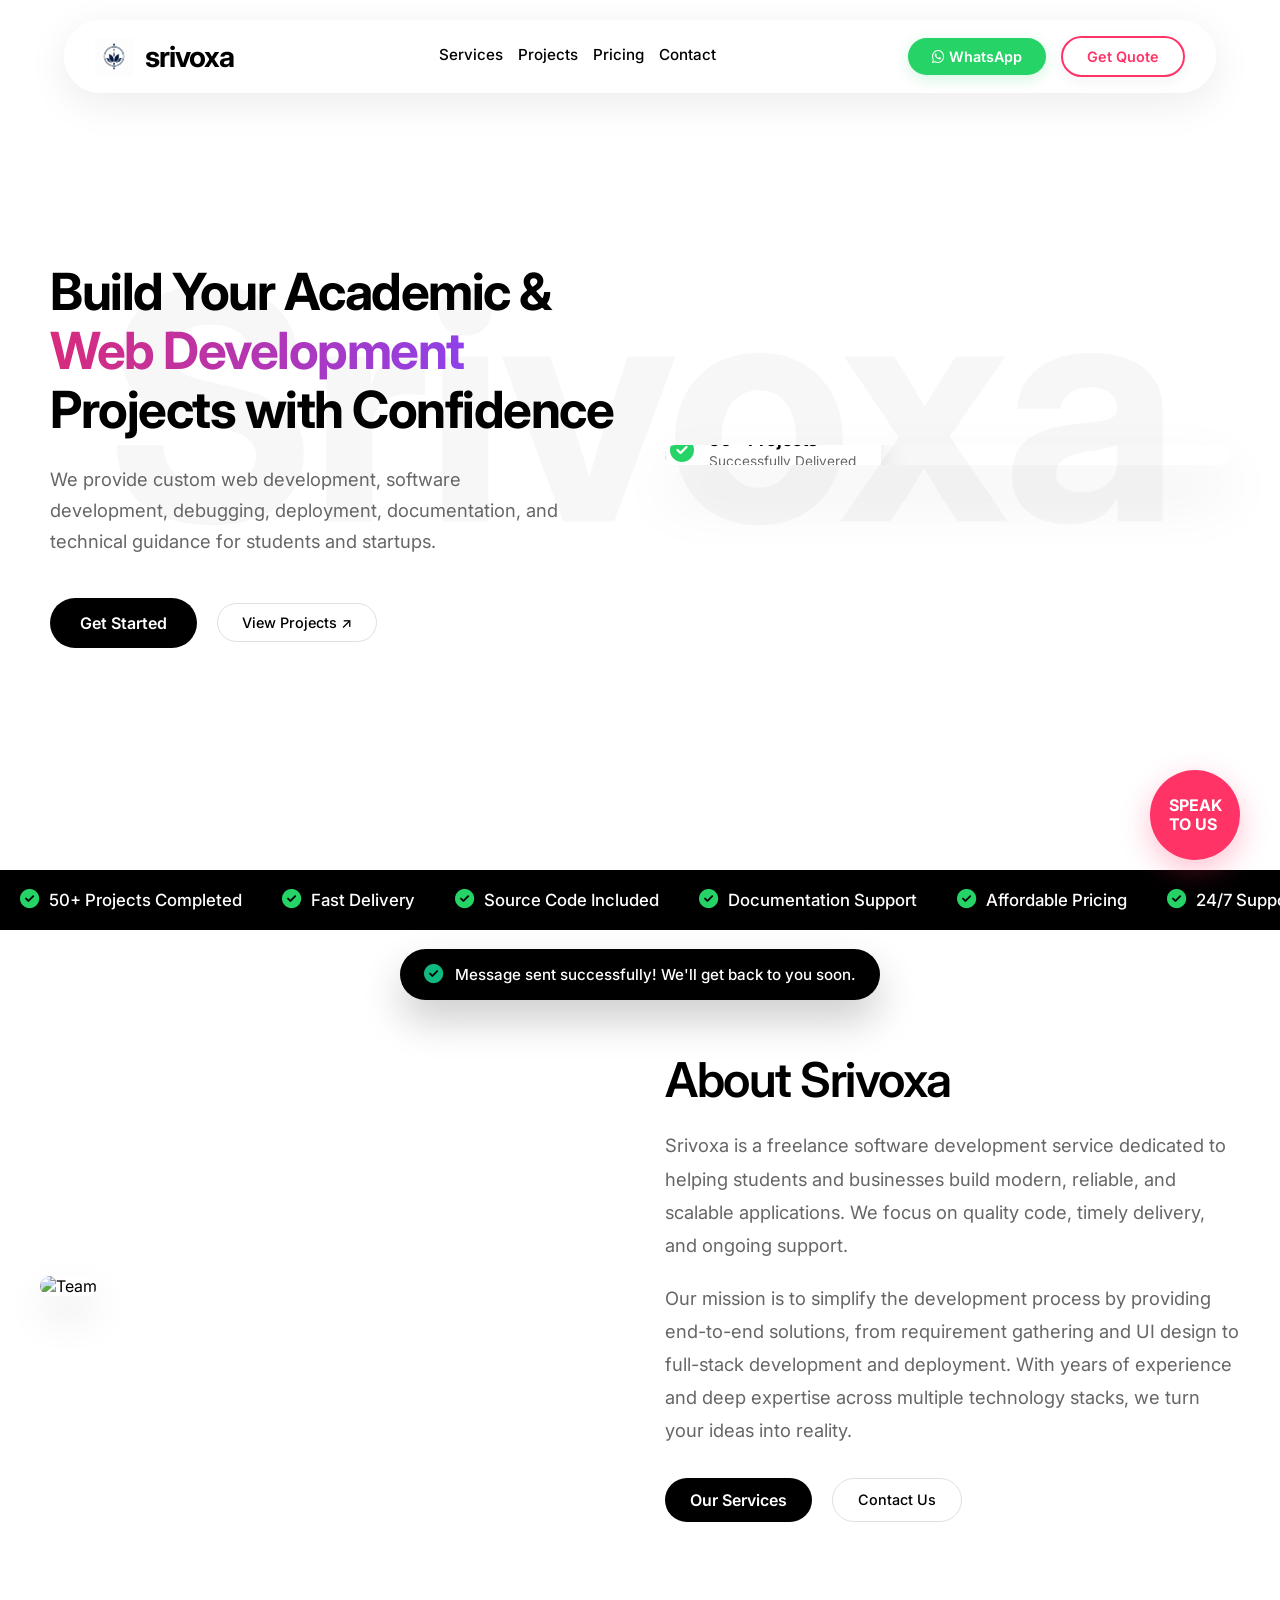
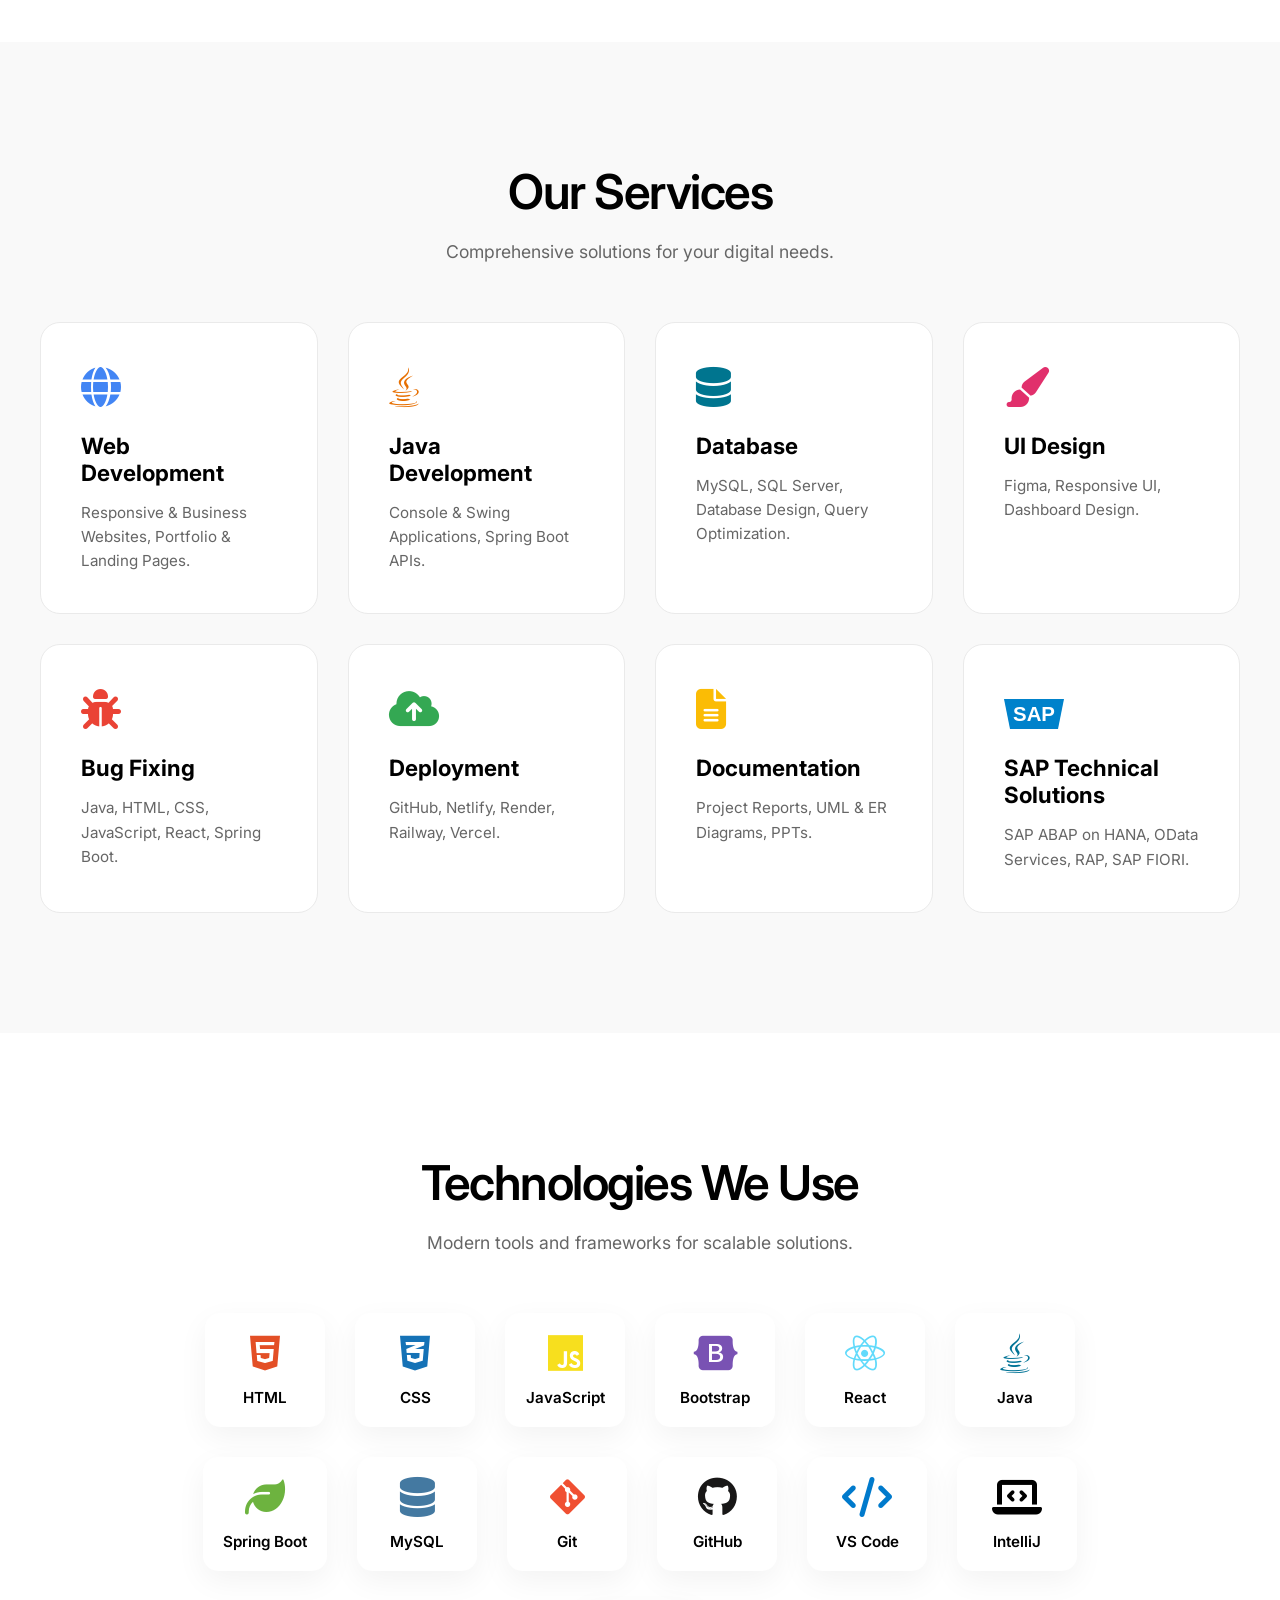
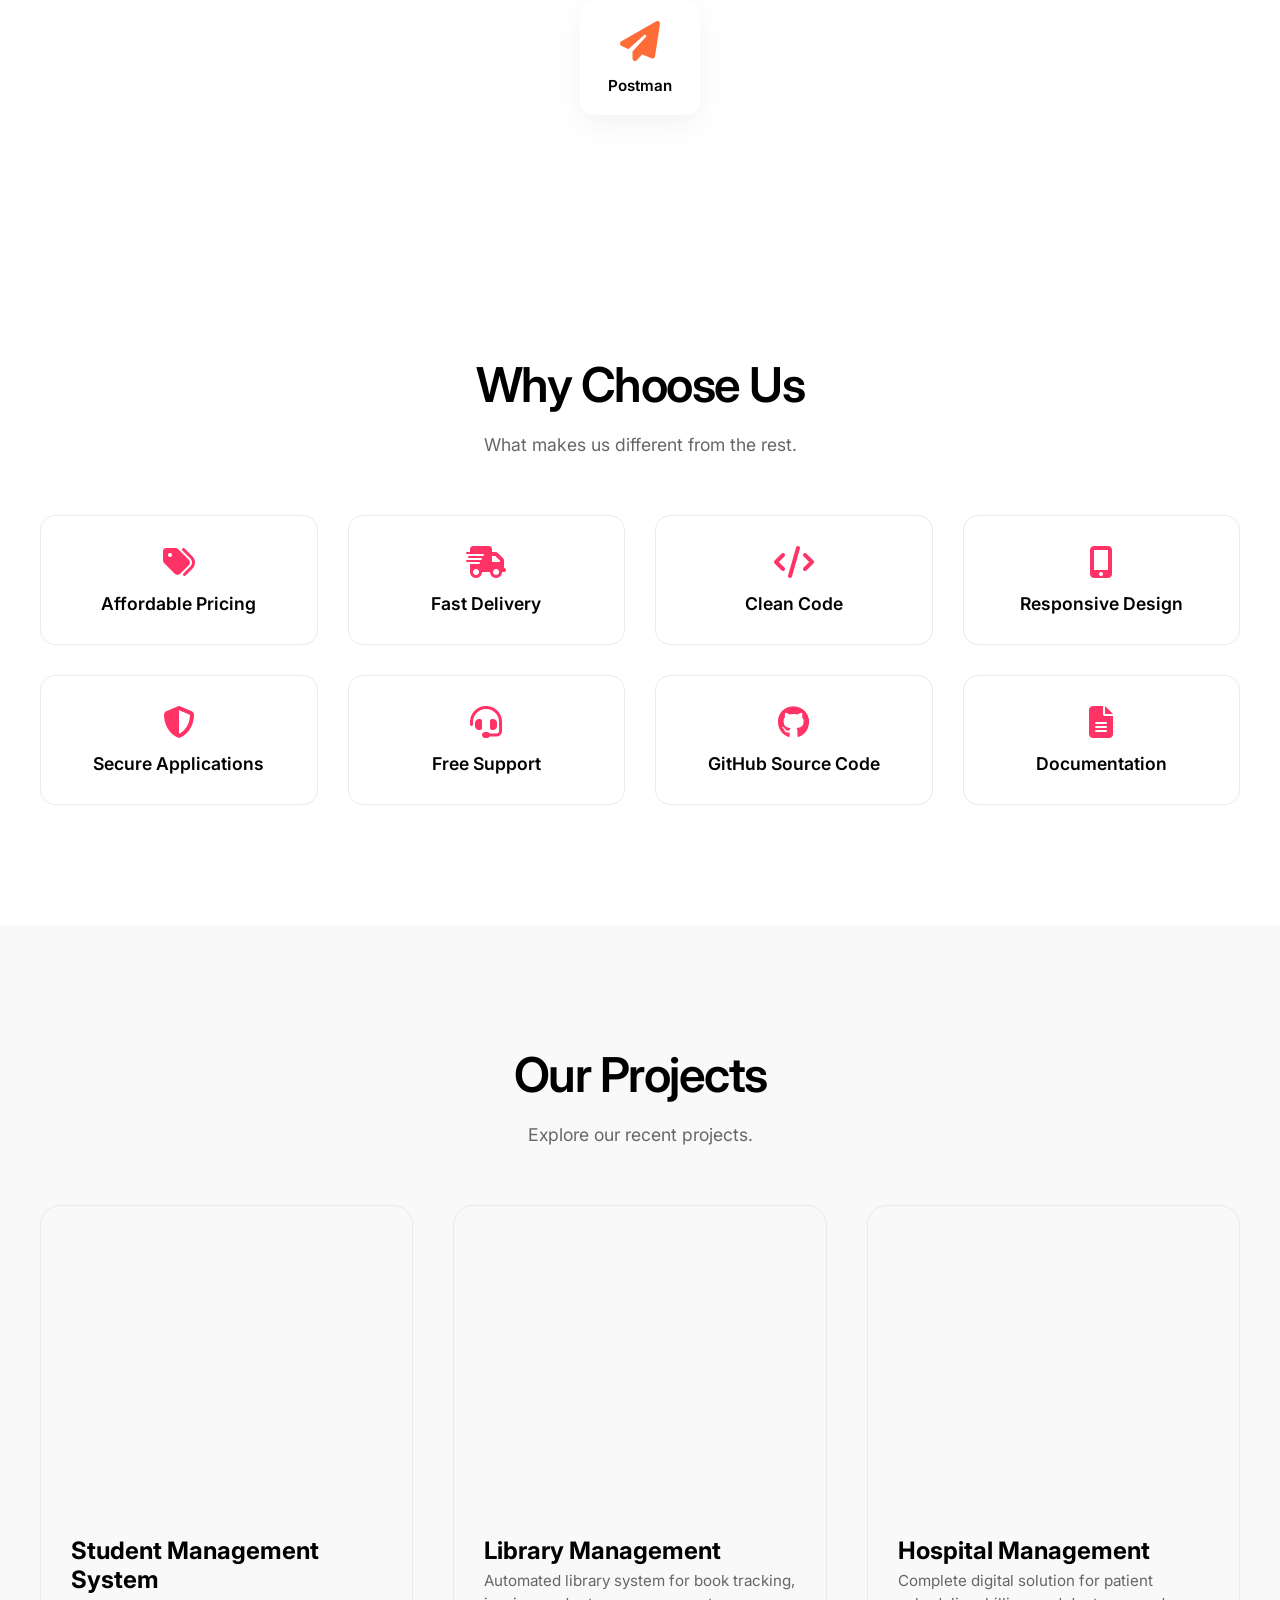
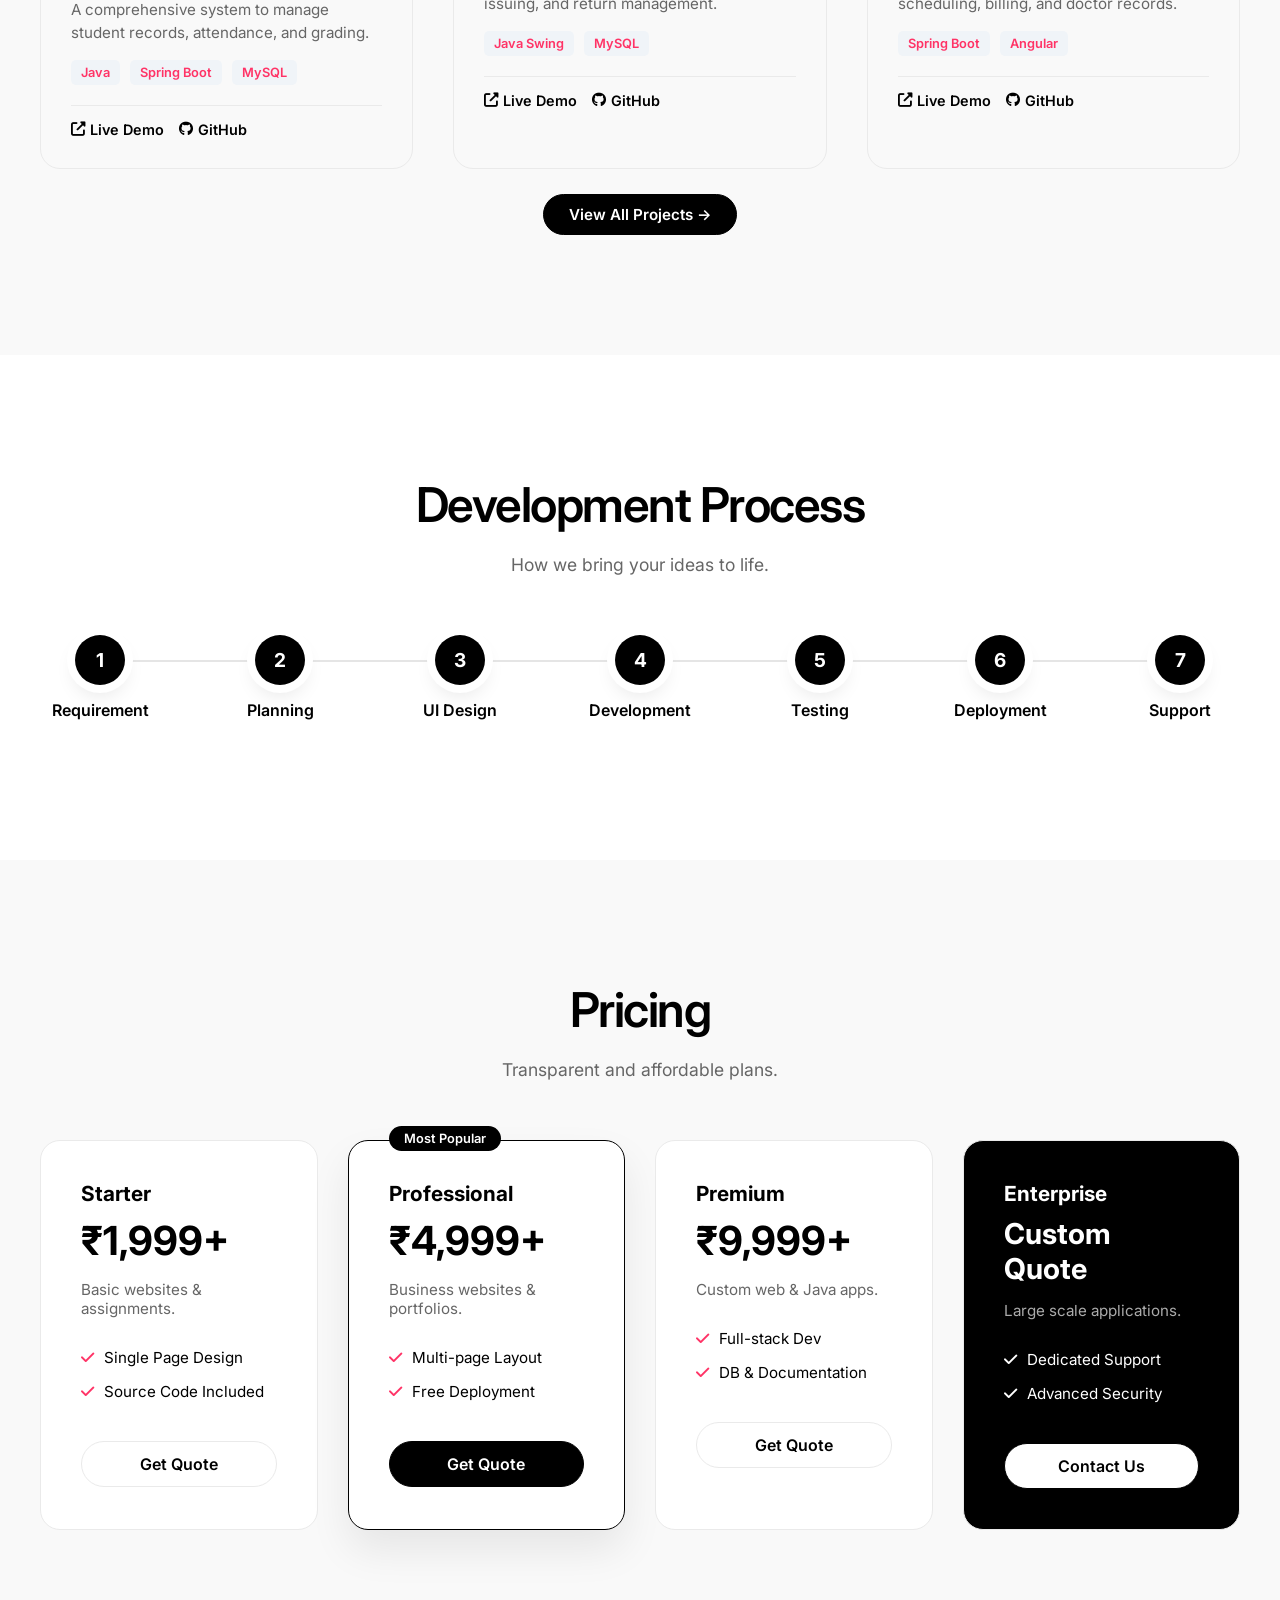
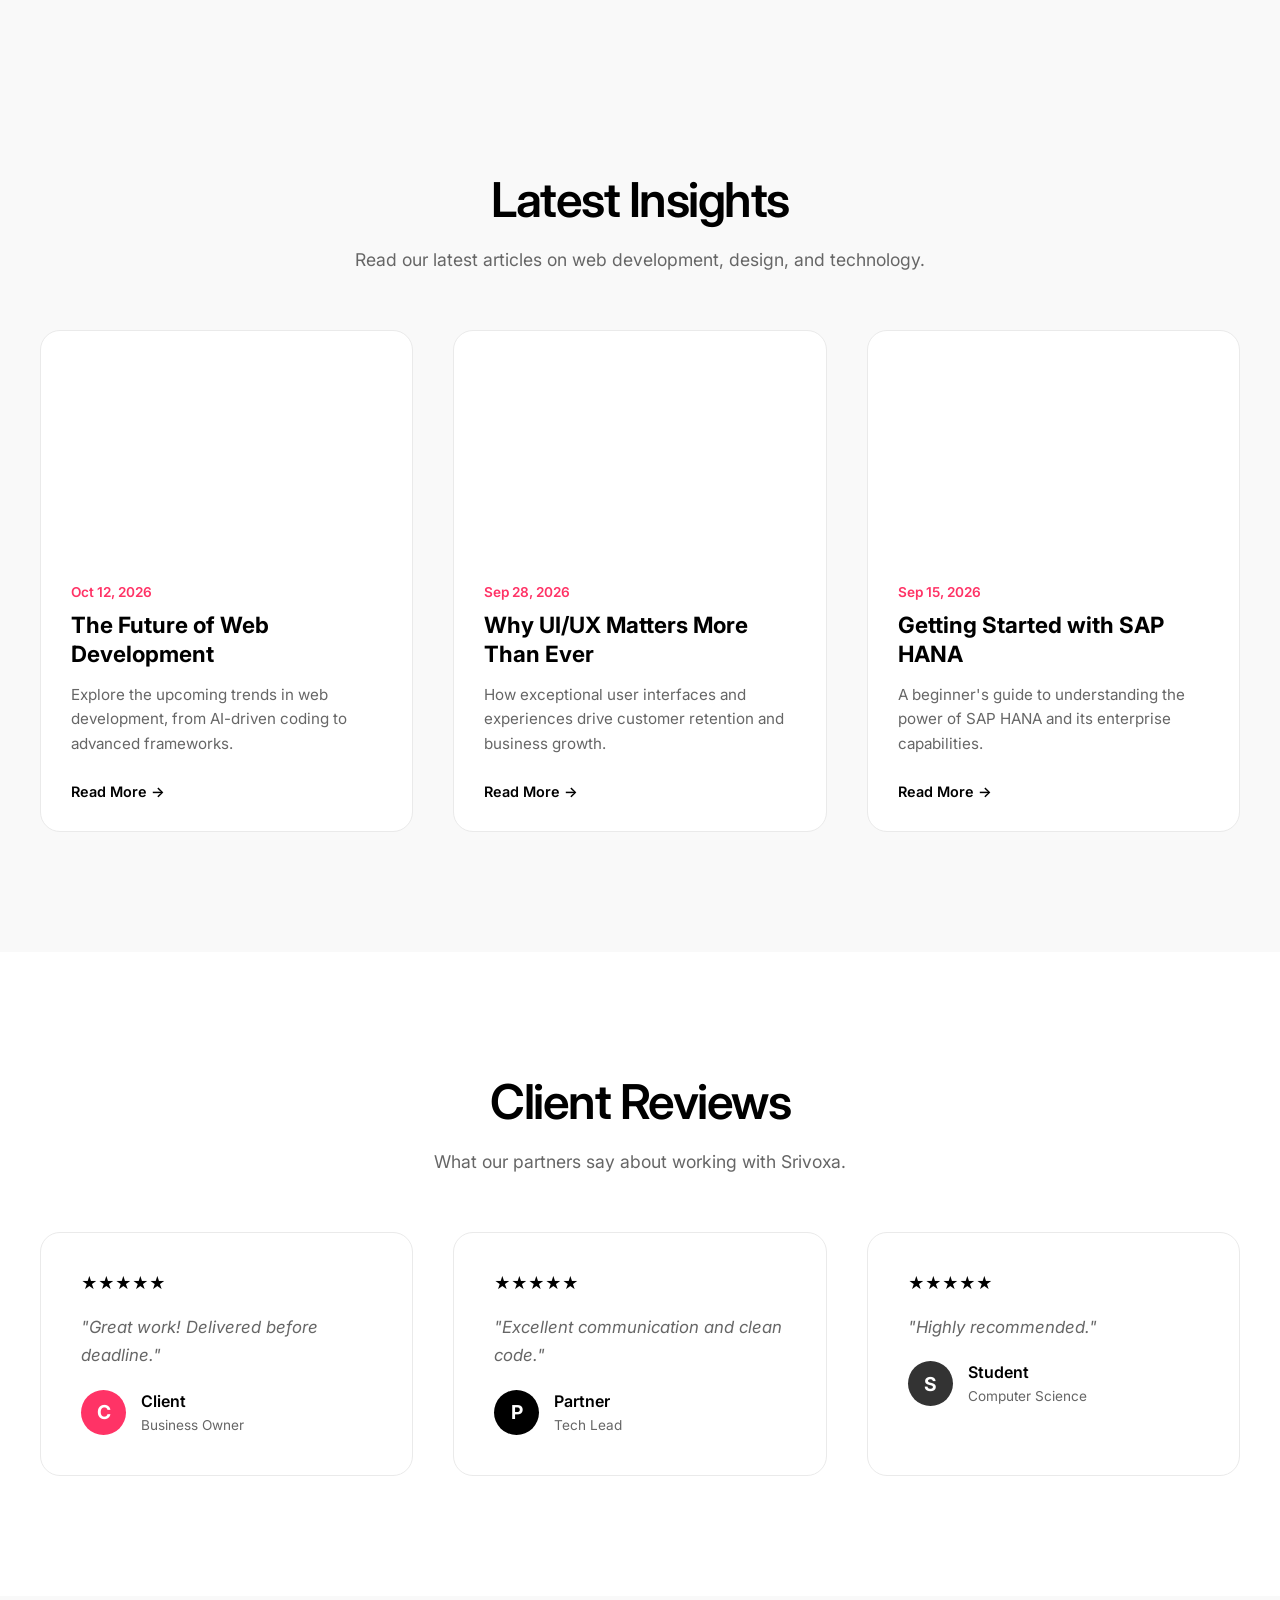
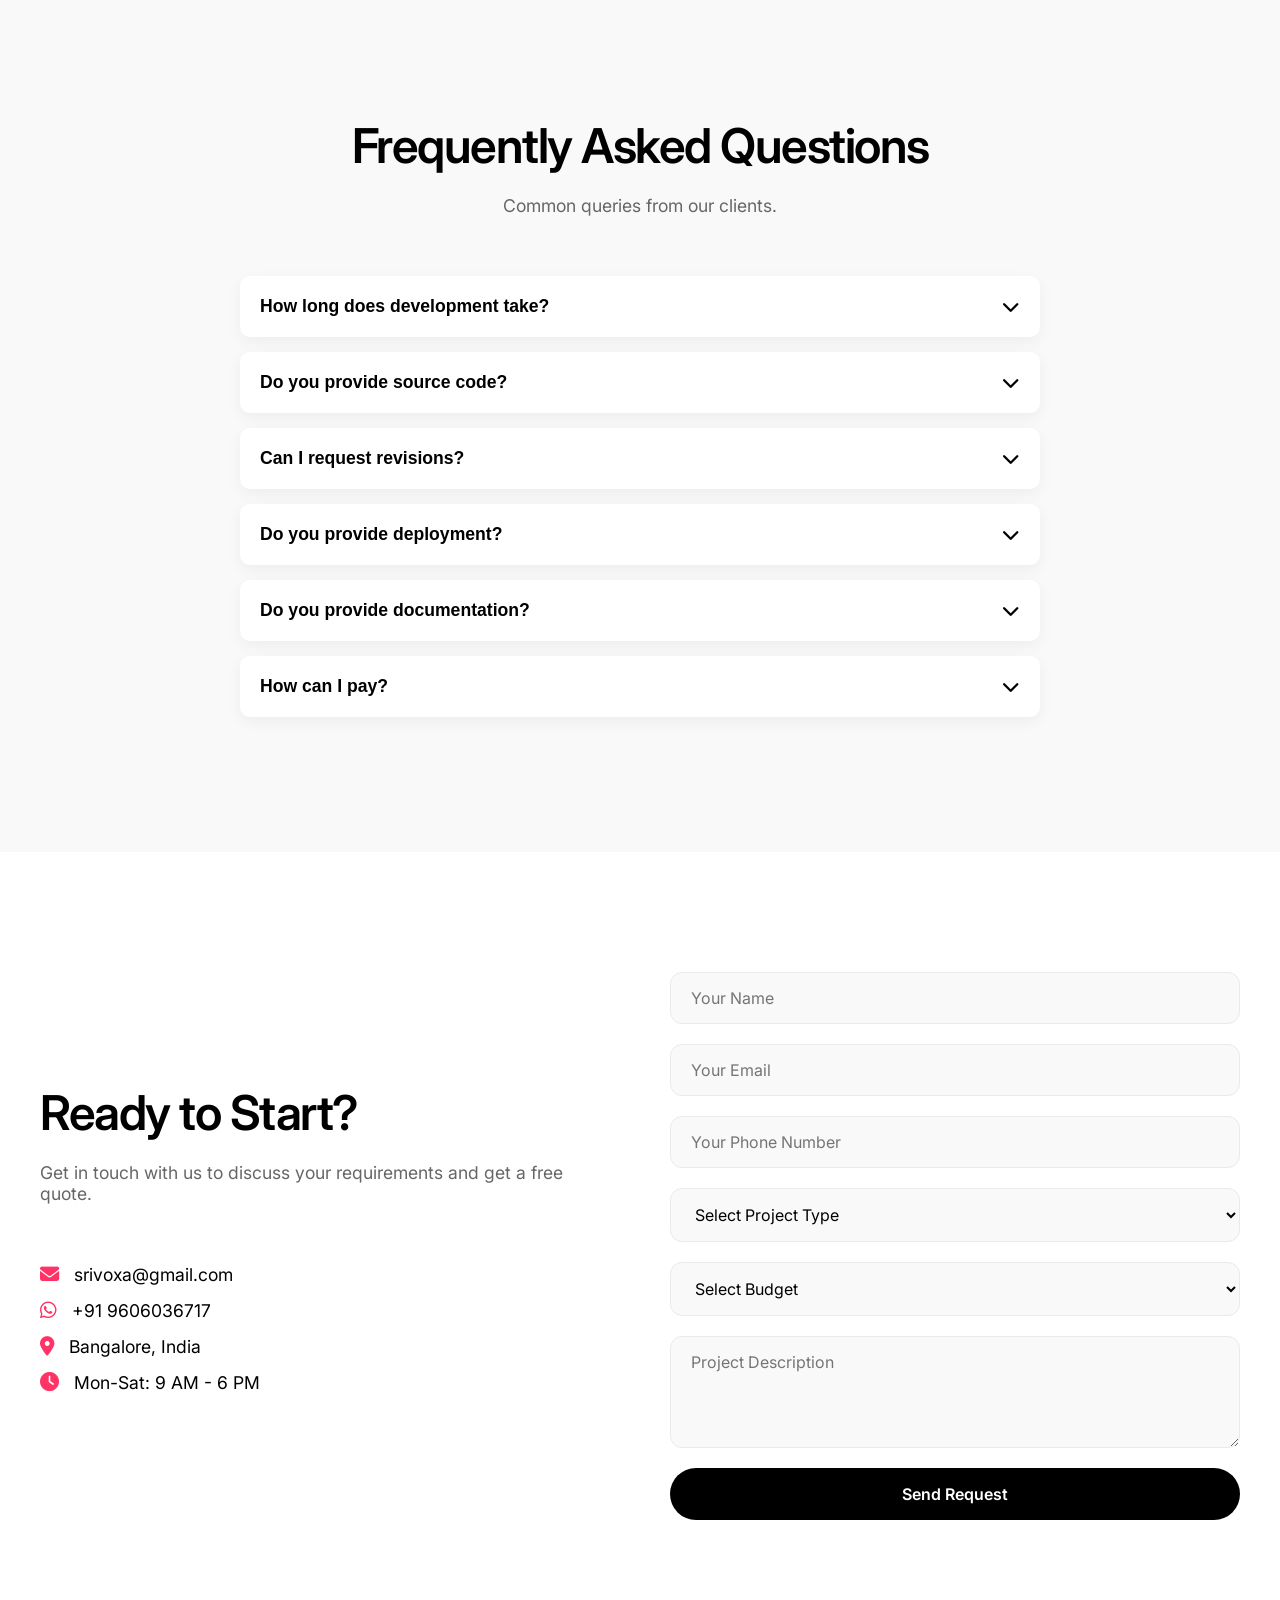
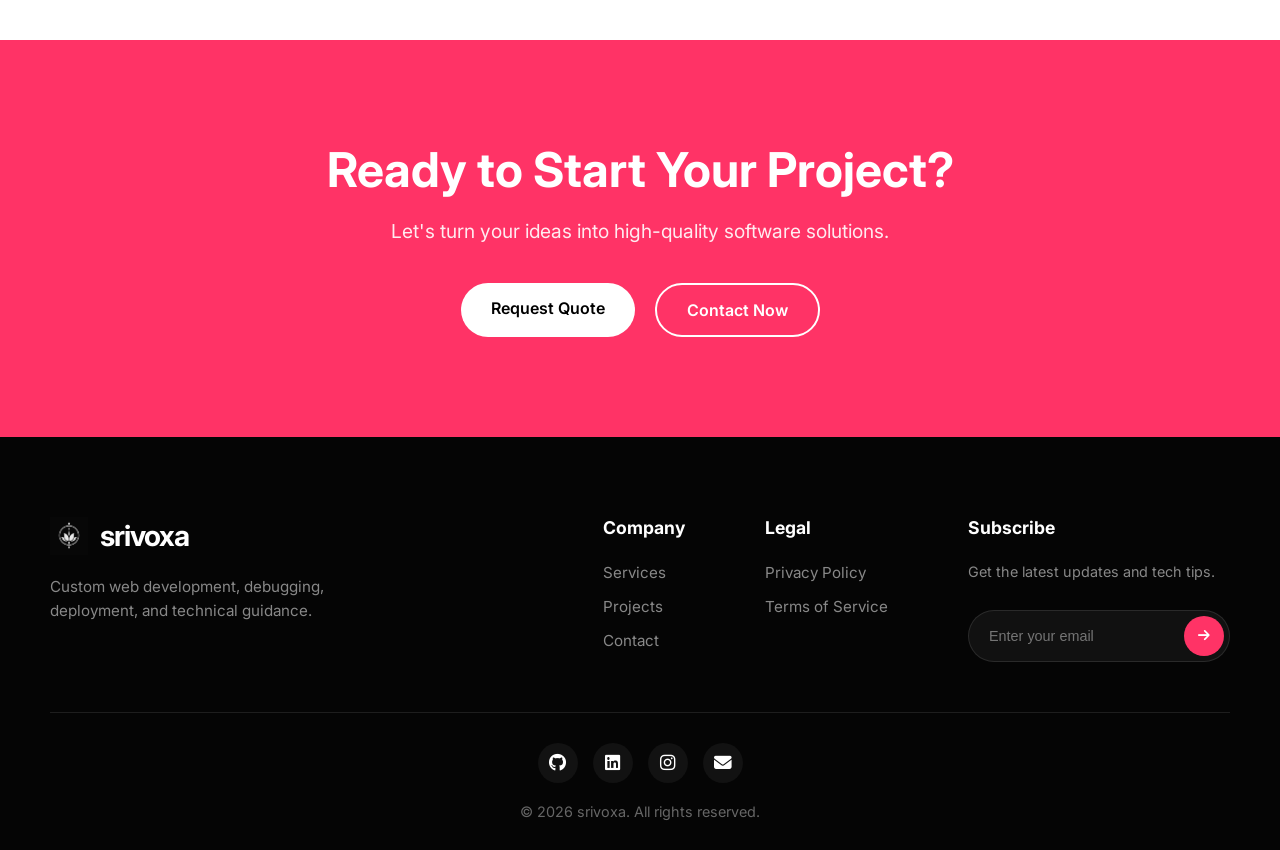
==== commit b39500c1: "Fixed missing script linkage and added comprehensive mobile responsive CSS" ====
--- a/index.html
+++ b/index.html
@@ -4,7 +4,7 @@
     <meta charset="UTF-8">
     <meta name="viewport" content="width=device-width, initial-scale=1.0">
     <title>Services</title>
-    <link rel="stylesheet" href="style.css">
+    <link rel="stylesheet" href="style.css?v=3">
     <link rel="preconnect" href="https://fonts.googleapis.com">
     <link rel="preconnect" href="https://fonts.gstatic.com" crossorigin>
     <link href="https://fonts.googleapis.com/css2?family=Inter:wght@400;500;600;700&display=swap" rel="stylesheet">
@@ -541,13 +541,13 @@
         </div>
         
         <div class="footer-bottom">
-            <p>&copy; 2026 srivoxa. All rights reserved.</p>
             <div class="footer-socials">
                 <a href="#"><i class="fab fa-github"></i></a>
                 <a href="#"><i class="fab fa-linkedin"></i></a>
                 <a href="#"><i class="fab fa-instagram"></i></a>
                 <a href="mailto:srivoxa@gmail.com"><i class="fas fa-envelope"></i></a>
             </div>
+            <p>&copy; 2026 srivoxa. All rights reserved.</p>
         </div>
     </footer>
 
@@ -591,5 +591,6 @@
             }
         });
     </script>
+    <script src="script.js?v=3"></script>
 </body>
 </html>
--- a/style.css
+++ b/style.css
@@ -1077,9 +1077,9 @@
     padding-top: 30px;
     border-top: 1px solid rgba(255, 255, 255, 0.1);
     display: flex;
-    justify-content: space-between;
-    align-items: center;
-    flex-wrap: wrap;
+    flex-direction: column;
+    justify-content: center;
+    align-items: center;
     gap: 20px;
 }
 
@@ -1155,6 +1155,8 @@
     justify-content: center;
     align-items: center;
     font-size: 1.1rem;
+    text-decoration: none;
+    line-height: 1;
     transition: background 0.3s, transform 0.3s;
 }
 
@@ -1174,11 +1176,10 @@
     color: white;
     border-radius: 50%;
     display: flex;
+    flex-direction: column;
     justify-content: center;
     align-items: center;
-    text-align: center;
     text-decoration: none;
-    font-size: 0.8rem;
     font-weight: 700;
     line-height: 1.2;
     box-shadow: 0 10px 30px rgba(255, 51, 102, 0.3);
@@ -1265,12 +1266,16 @@
     .contact-wrap {
         grid-template-columns: 1fr;
     }
+    .header-right .btn-start:not(:first-child) {
+        display: none;
+    }
 }
 
 @media (max-width: 768px) {
-    .hero-title { font-size: 3.5rem; }
+    .hero-title { font-size: 3rem; }
+    .section-title { font-size: 2.2rem; }
     .watermark-bg { font-size: 35vw; }
-    .awards { gap: 20px; }
+    .awards { gap: 20px; flex-wrap: wrap; justify-content: center; }
     .floating-btn {
         width: 70px;
         height: 70px;
@@ -1288,4 +1293,29 @@
     }
     .header { padding: 20px; }
     .section { padding: 80px 20px; }
-}
+    
+    /* Fix grid overflow on mobile */
+    .grid-3, .grid-2, .grid-4 {
+        grid-template-columns: 1fr;
+    }
+    
+    .footer-links-grid {
+        grid-template-columns: 1fr;
+        text-align: center;
+        gap: 30px;
+    }
+    
+    .newsletter-col {
+        margin: 0 auto;
+    }
+}
+
+@media (max-width: 480px) {
+    .hero-title { font-size: 2.2rem; }
+    .hero-subtitle { font-size: 1rem; }
+    .section { padding: 60px 15px; }
+    .portfolio-filters { flex-direction: column; align-items: center; }
+    .faq-question { font-size: 1rem; padding: 15px 20px; }
+    .faq-item.active .faq-answer { padding: 15px 20px; }
+    .contact-details p { font-size: 0.9rem; }
+}
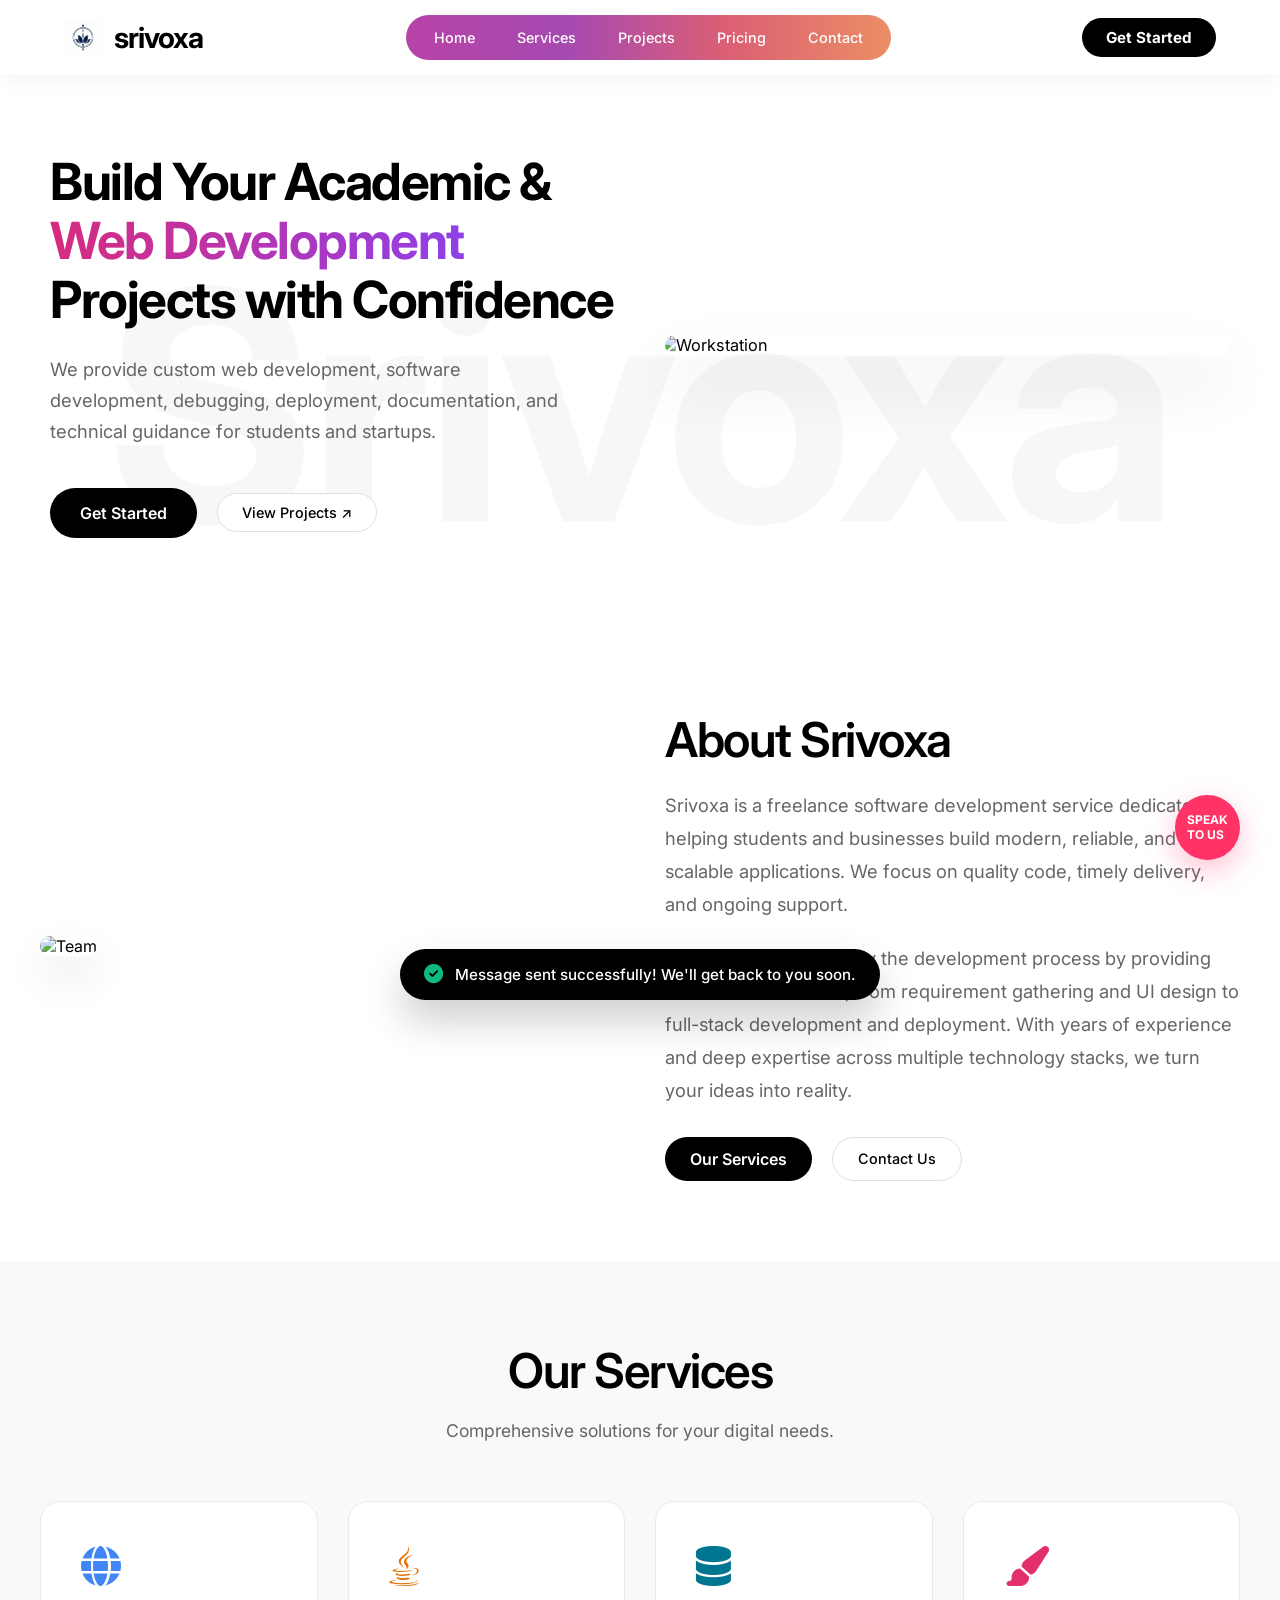
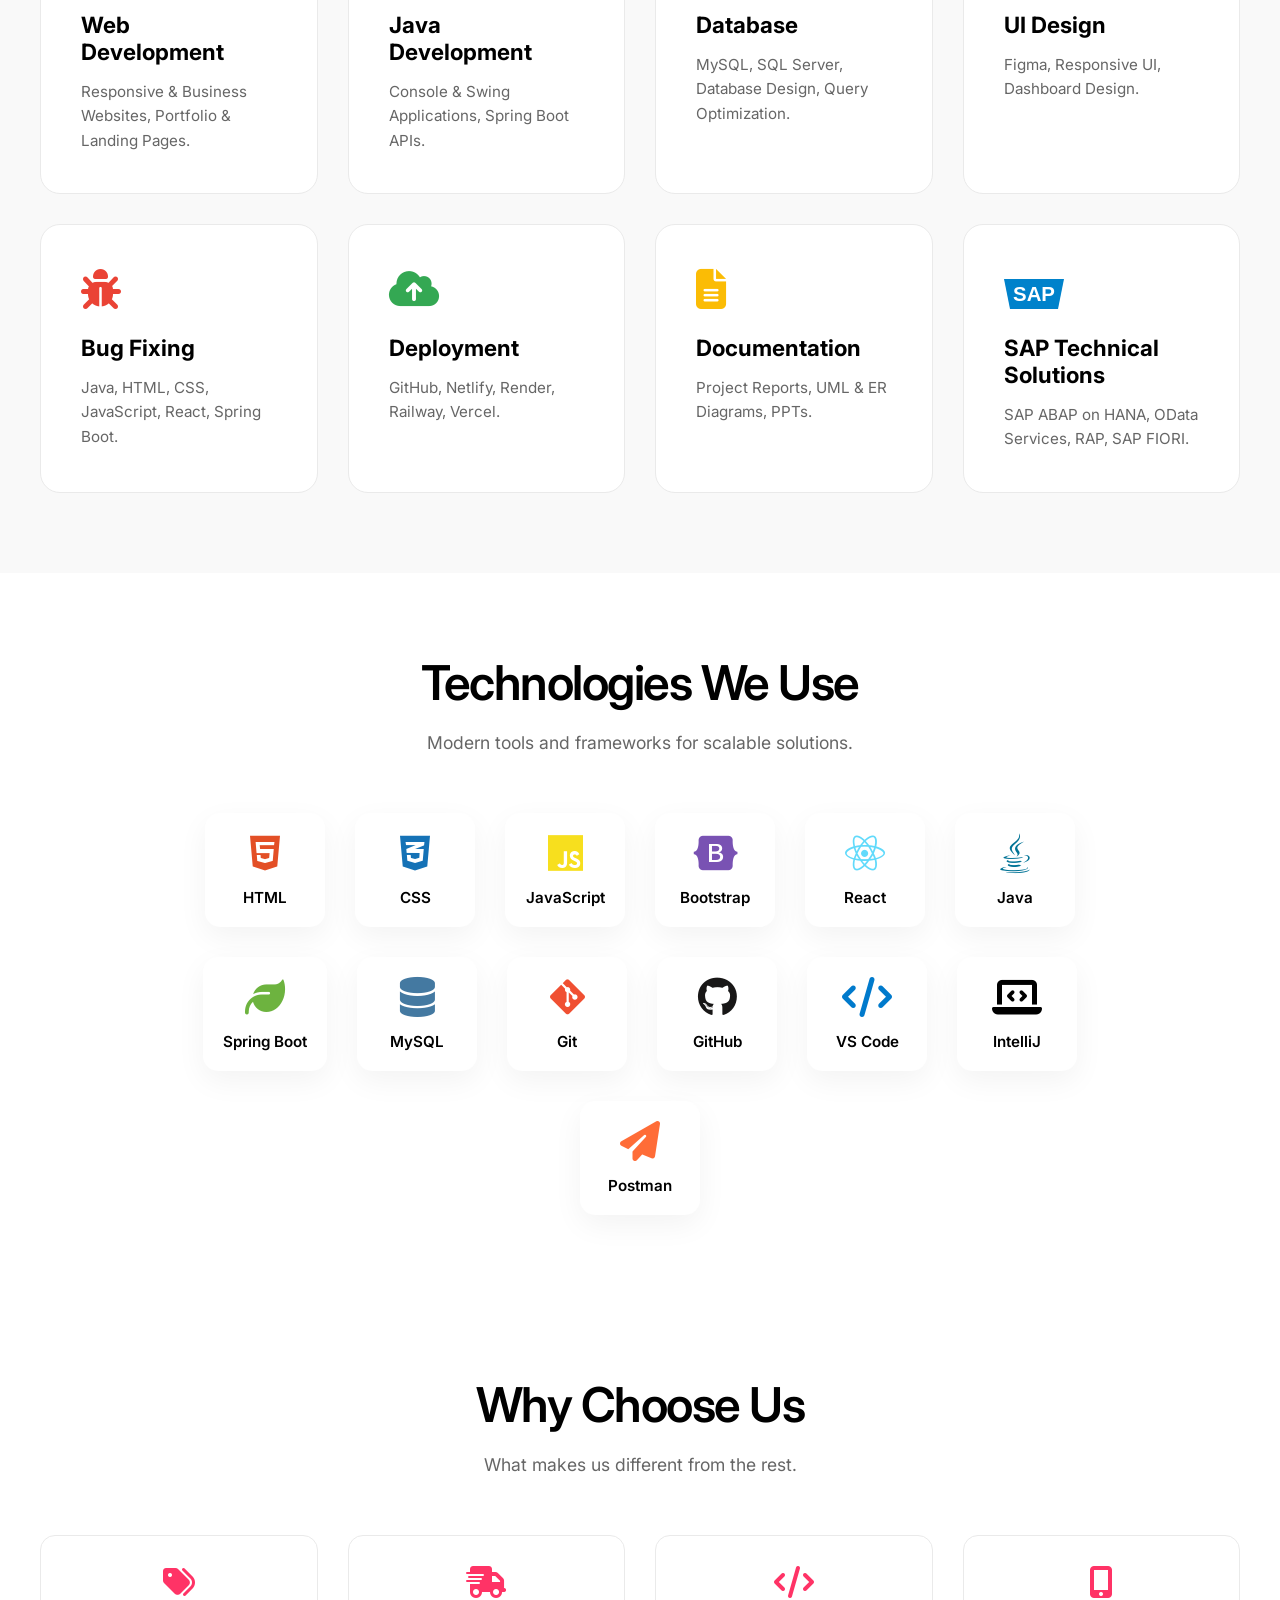
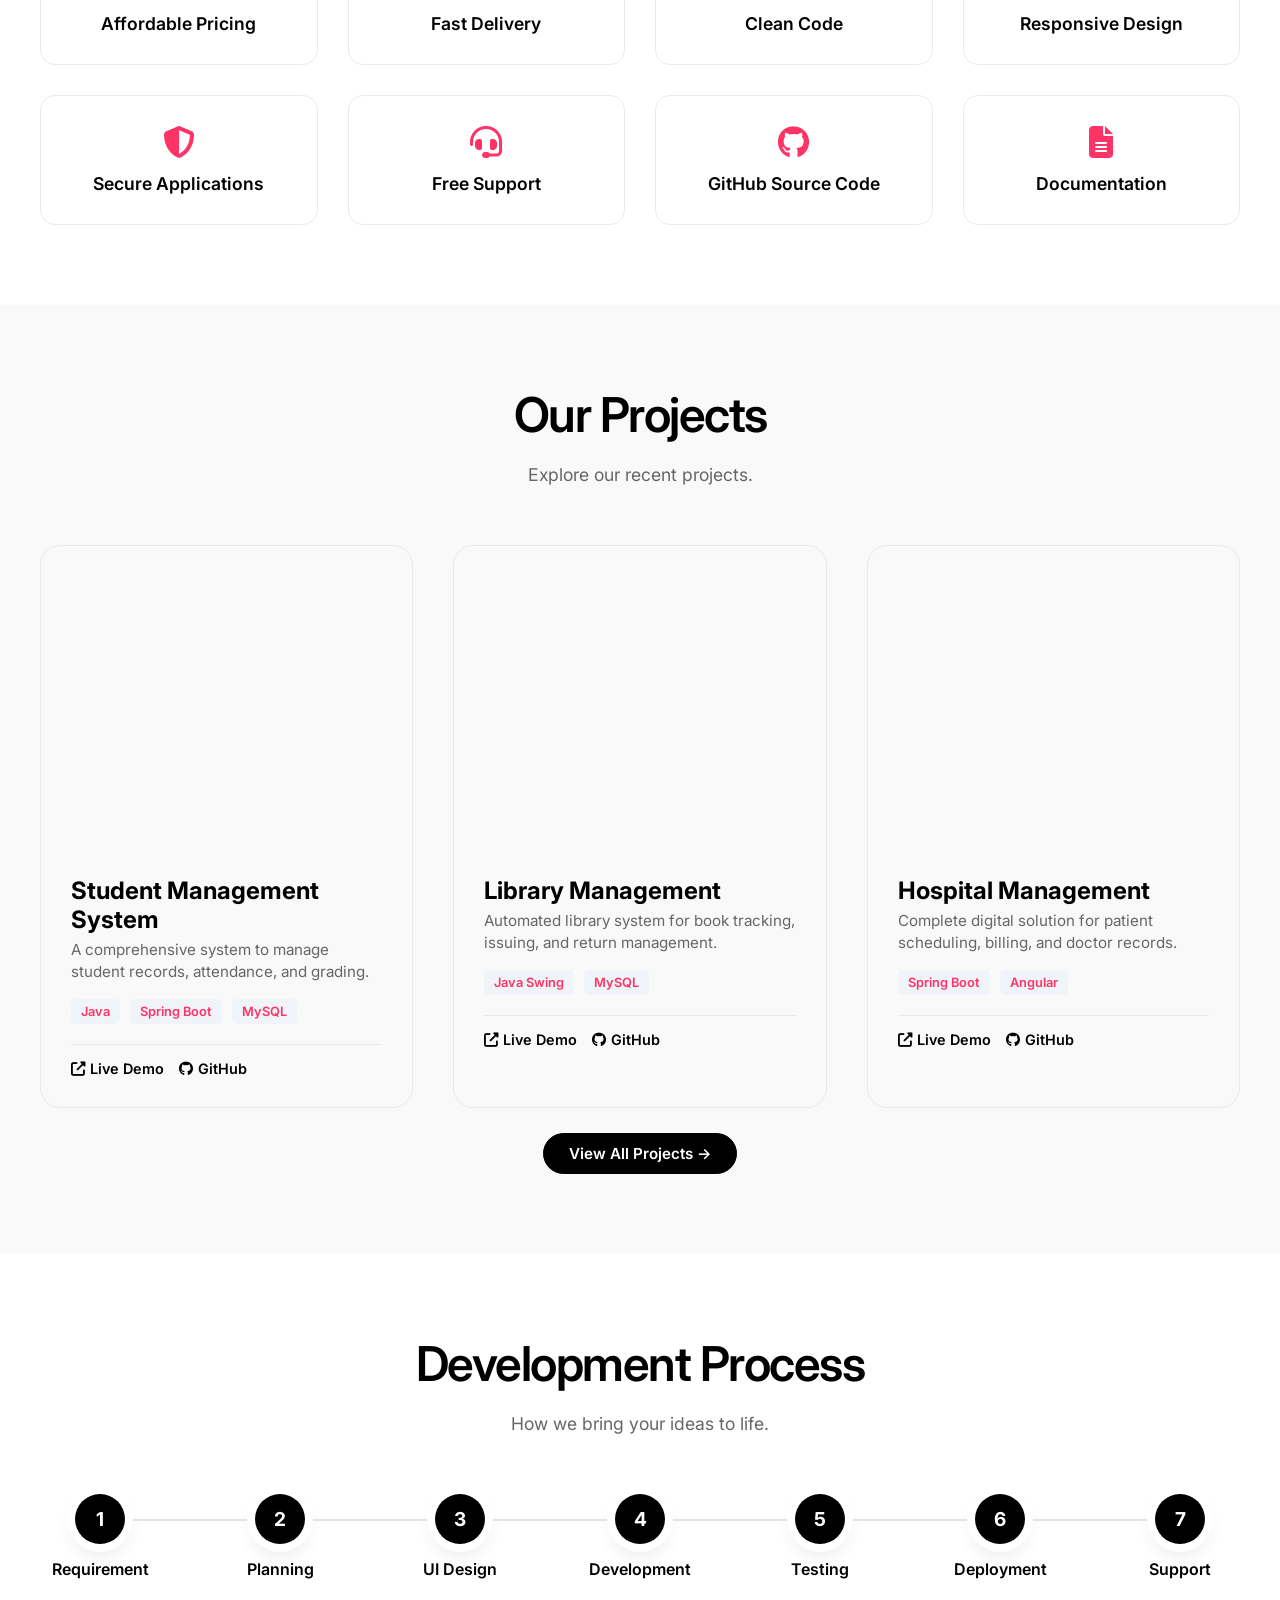
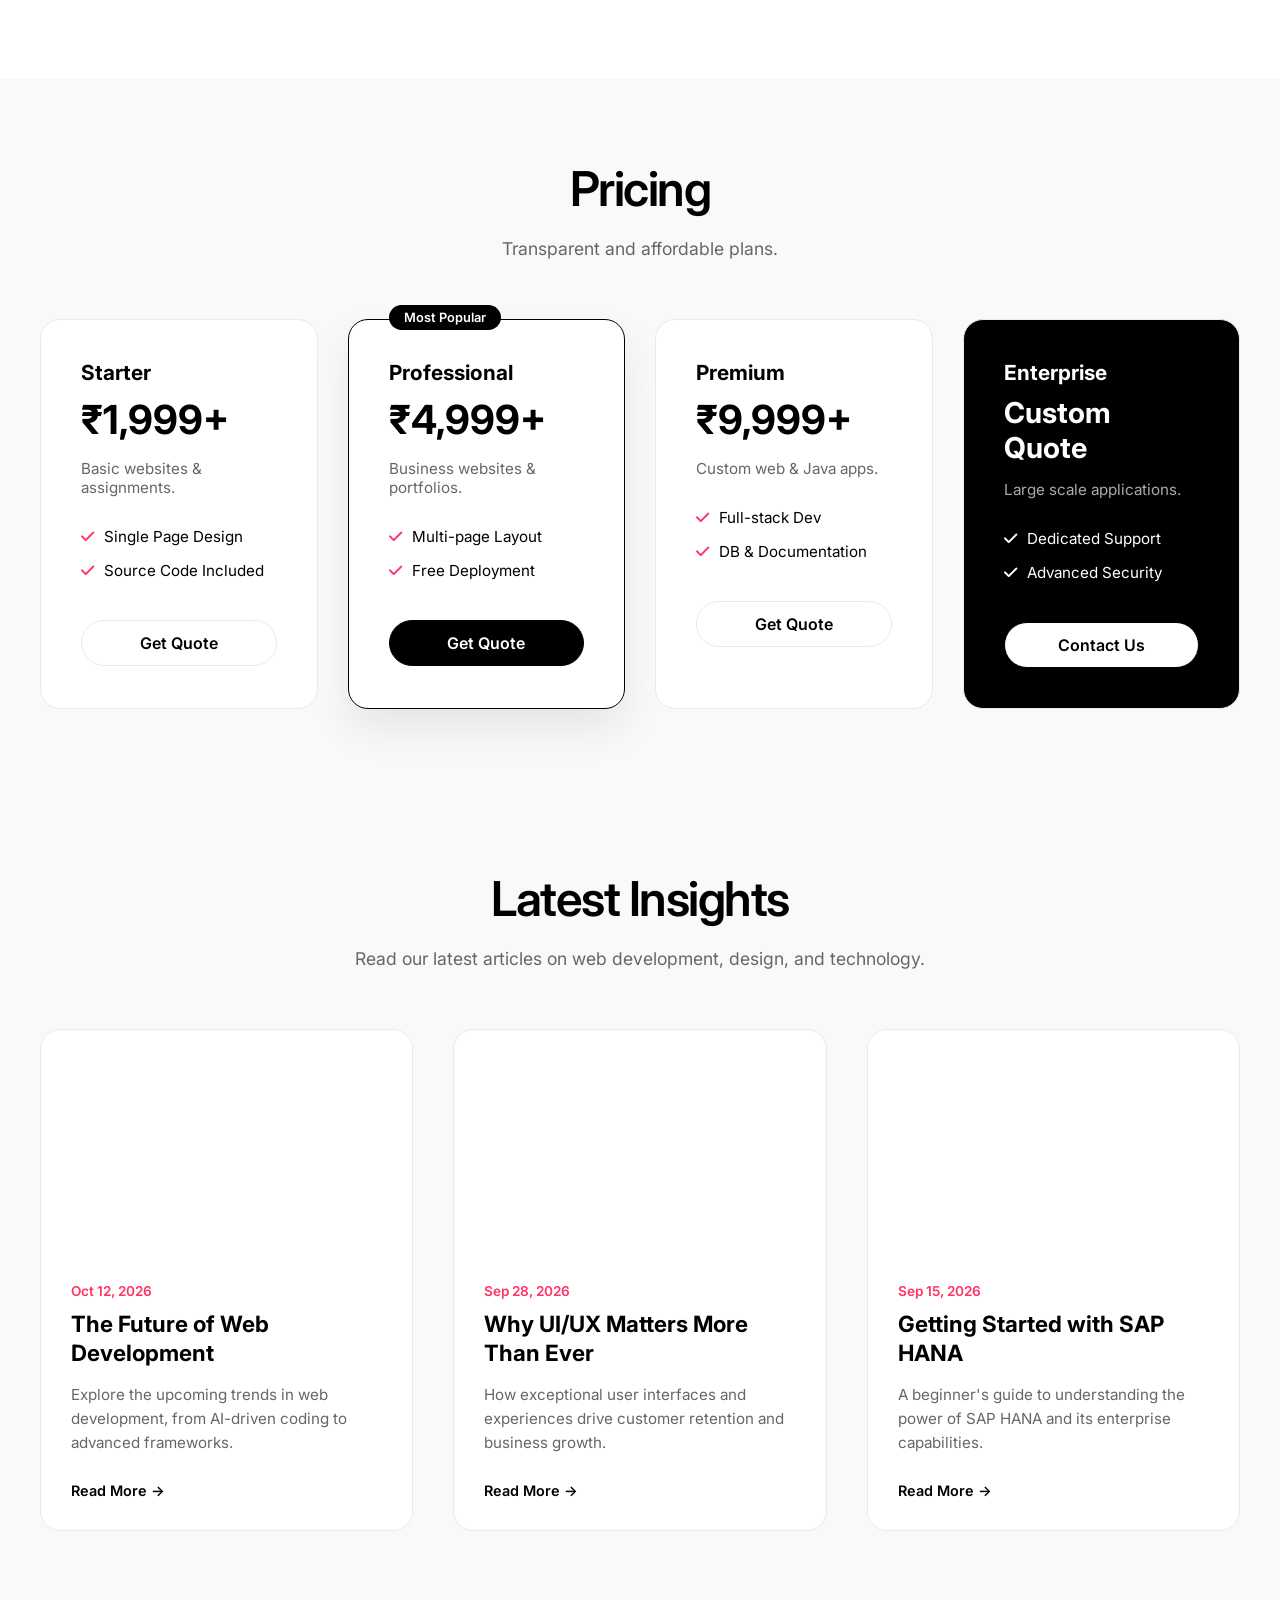
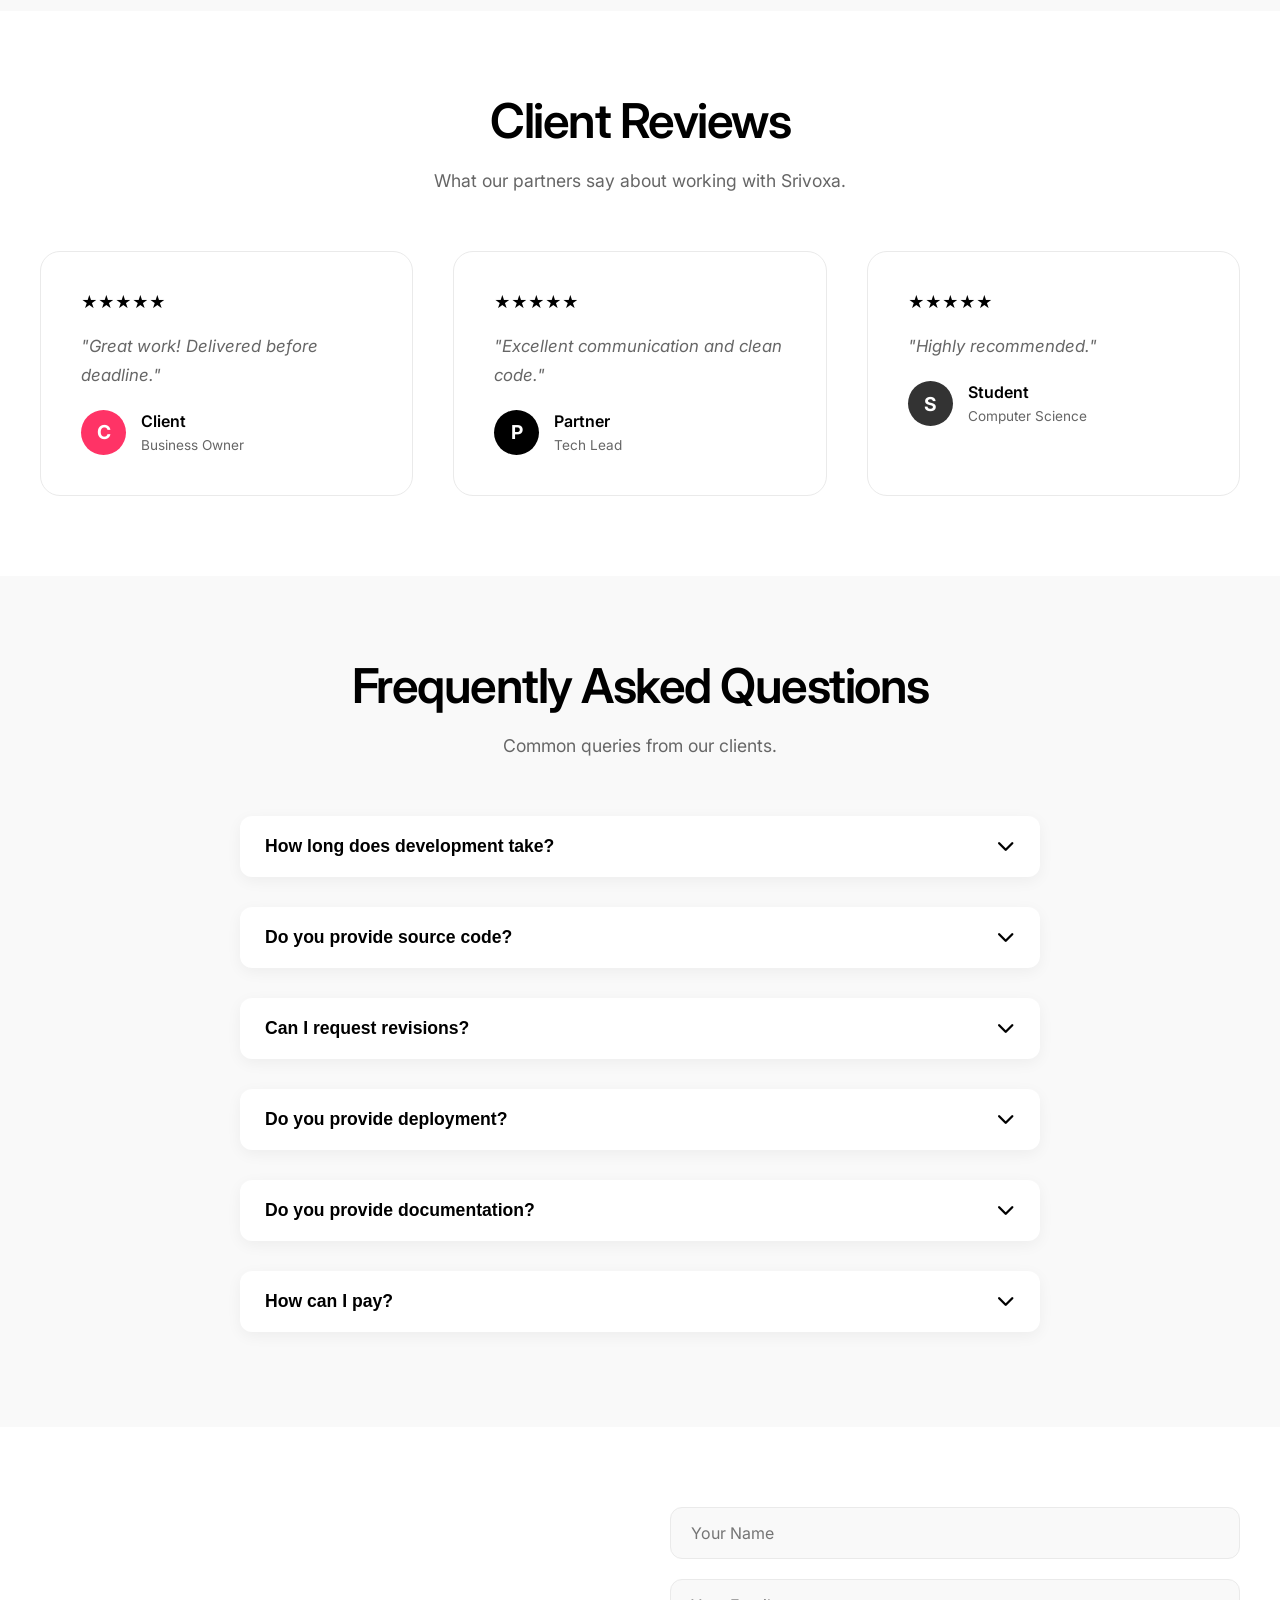
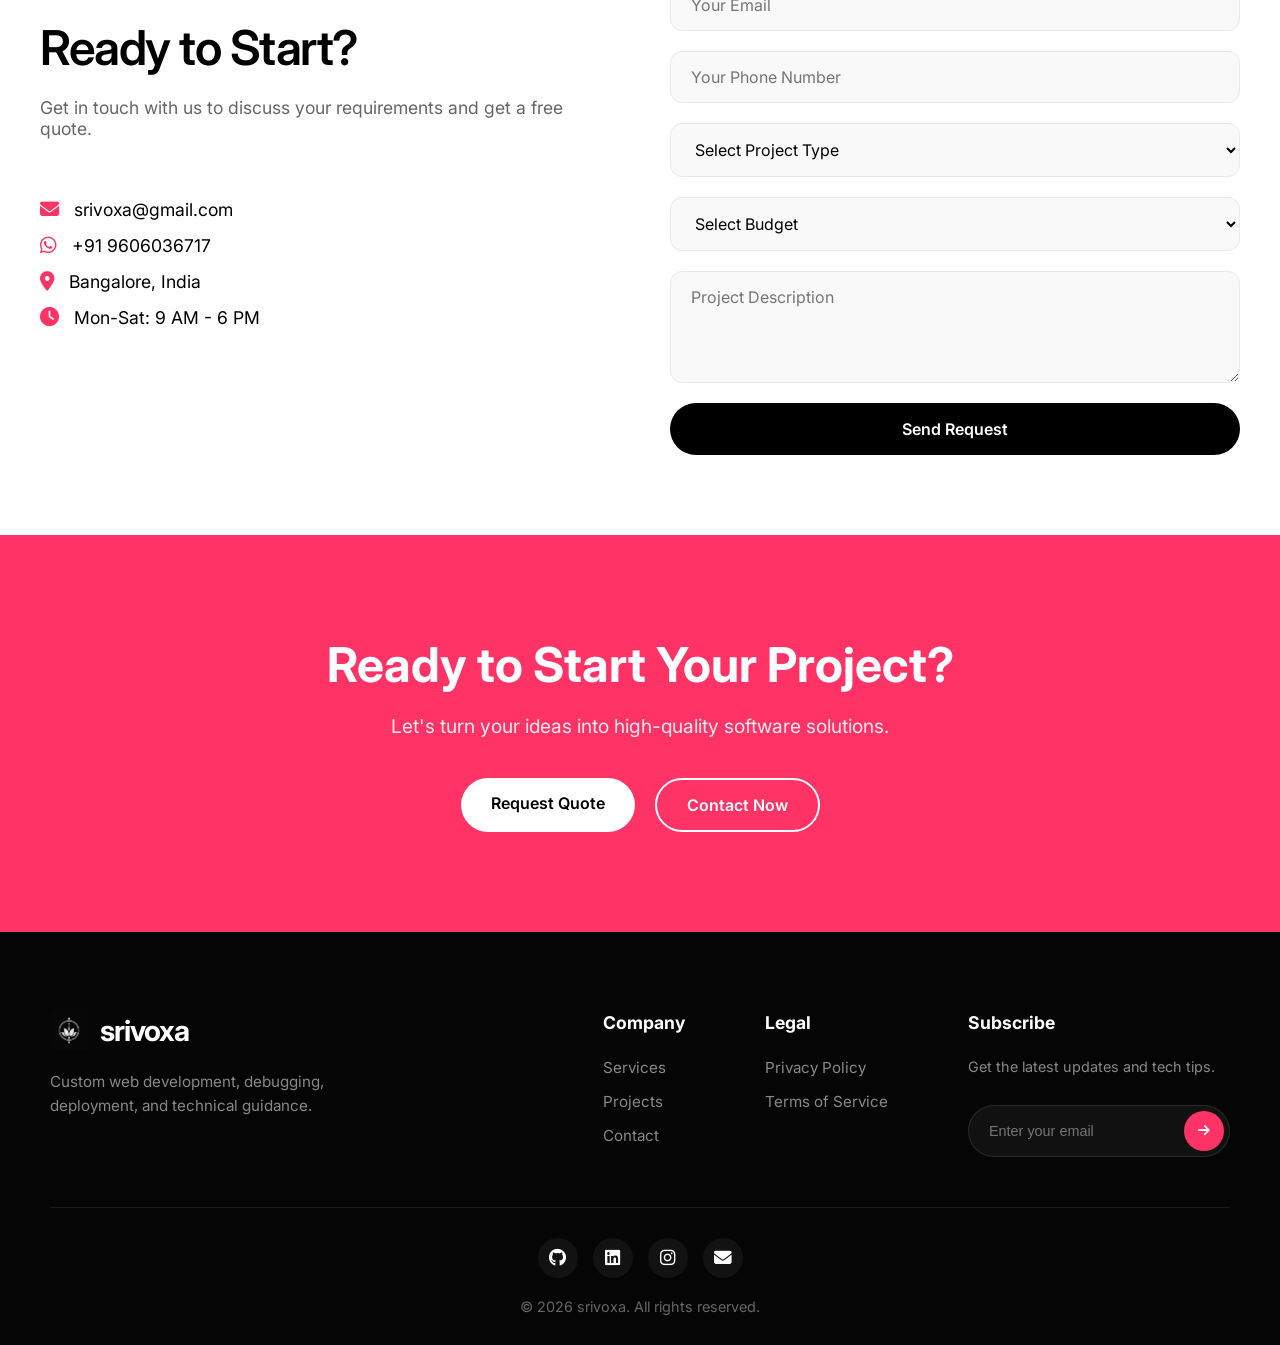
==== commit 1954315c: "Refine UI, match new Slasty design, improve mobile responsiveness, and adjust layout gaps" ====
--- a/index.html
+++ b/index.html
@@ -4,13 +4,13 @@
     <meta charset="UTF-8">
     <meta name="viewport" content="width=device-width, initial-scale=1.0">
     <title>Services</title>
-    <link rel="stylesheet" href="style.css?v=3">
+    <link rel="stylesheet" href="style.css?v=4">
     <link rel="preconnect" href="https://fonts.googleapis.com">
     <link rel="preconnect" href="https://fonts.gstatic.com" crossorigin>
     <link href="https://fonts.googleapis.com/css2?family=Inter:wght@400;500;600;700&display=swap" rel="stylesheet">
     <link rel="stylesheet" href="https://cdnjs.cloudflare.com/ajax/libs/font-awesome/6.4.0/css/all.min.css">
 </head>
-<body>
+<body id="top">
     <div class="watermark-bg">Srivoxa</div>
     
 
@@ -19,15 +19,15 @@
             <img src="logo.png" alt="Logo" class="logo-icon">
             srivoxa<span class="dot"></span>
         </div>
-        <nav class="desktop-nav">
+        <nav class="desktop-nav-pill">
+            <a href="#top">Home</a>
             <a href="#services">Services</a>
             <a href="#portfolio">Projects</a>
             <a href="#pricing">Pricing</a>
             <a href="#contact">Contact</a>
         </nav>
         <div class="header-right">
-            <a href="https://wa.me/919606036717" class="btn-start" style="background: #25D366; border: none; color: white; font-weight: 600; box-shadow: 0 4px 15px rgba(37, 211, 102, 0.2);"><i class="fab fa-whatsapp"></i> WhatsApp</a>
-            <a href="#contact" class="btn-start" style="background: transparent; color: var(--accent-color); border: 2px solid var(--accent-color); font-weight: 600; box-shadow: 0 4px 15px rgba(0,0,0,0.05);">Get Quote</a>
+            <a href="#contact" class="btn-get-started">Get Started</a>
             <button class="menu-btn">
                 <span></span>
                 <span></span>
@@ -48,45 +48,17 @@
         </div>
         <div class="hero-image-wrapper">
             <img src="https://images.unsplash.com/photo-1517694712202-14dd9538aa97?auto=format&fit=crop&w=800&q=80" alt="Workstation" class="hero-image">
-            <div class="floating-card">
-                <i class="fas fa-check-circle" style="color: #25D366; font-size: 1.5rem;"></i>
-                <div>
-                    <strong>50+ Projects</strong>
-                    <span>Successfully Delivered</span>
-                </div>
-            </div>
         </div>
     </main>
 
-    <div class="trust-bar">
-        <div class="trust-scroll">
-            <div class="trust-list">
-                <div class="trust-item"><i class="fas fa-check-circle"></i> 50+ Projects Completed</div>
-                <div class="trust-item"><i class="fas fa-check-circle"></i> Fast Delivery</div>
-                <div class="trust-item"><i class="fas fa-check-circle"></i> Source Code Included</div>
-                <div class="trust-item"><i class="fas fa-check-circle"></i> Documentation Support</div>
-                <div class="trust-item"><i class="fas fa-check-circle"></i> Affordable Pricing</div>
-                <div class="trust-item"><i class="fas fa-check-circle"></i> 24/7 Support</div>
-            </div>
-            <!-- Duplicate for seamless scrolling -->
-            <div class="trust-list">
-                <div class="trust-item"><i class="fas fa-check-circle"></i> 50+ Projects Completed</div>
-                <div class="trust-item"><i class="fas fa-check-circle"></i> Fast Delivery</div>
-                <div class="trust-item"><i class="fas fa-check-circle"></i> Source Code Included</div>
-                <div class="trust-item"><i class="fas fa-check-circle"></i> Documentation Support</div>
-                <div class="trust-item"><i class="fas fa-check-circle"></i> Affordable Pricing</div>
-                <div class="trust-item"><i class="fas fa-check-circle"></i> 24/7 Support</div>
-            </div>
-        </div>
-    </div>
 
     <!-- Added Content Sections Below Hero -->
     <section id="about" class="section">
-        <div class="section-content" style="display: flex; align-items: center; gap: 50px; text-align: left; max-width: 1200px;">
-            <div class="about-image" style="flex: 1;">
+        <div class="section-content" style="display: flex; flex-wrap: wrap; align-items: center; gap: 50px; text-align: left; max-width: 1200px;">
+            <div class="about-image" style="flex: 1 1 400px;">
                 <img src="https://images.unsplash.com/photo-1522071820081-009f0129c71c?auto=format&fit=crop&w=800&q=80" alt="Team" style="width: 100%; border-radius: 30px; box-shadow: 0 20px 40px rgba(0,0,0,0.1);">
             </div>
-            <div class="about-text" style="flex: 1;">
+            <div class="about-text" style="flex: 1 1 400px;">
                 <h2 class="section-title" style="text-align: left; margin-bottom: 20px;">About Srivoxa</h2>
                 <p style="font-size: 1.15rem; line-height: 1.8; color: var(--text-muted); margin-bottom: 20px;">
                     Srivoxa is a freelance software development service dedicated to helping students and businesses build modern, reliable, and scalable applications. We focus on quality code, timely delivery, and ongoing support.
@@ -94,7 +66,7 @@
                 <p style="font-size: 1.15rem; line-height: 1.8; color: var(--text-muted); margin-bottom: 30px;">
                     Our mission is to simplify the development process by providing end-to-end solutions, from requirement gathering and UI design to full-stack development and deployment. With years of experience and deep expertise across multiple technology stacks, we turn your ideas into reality.
                 </p>
-                <div style="display: flex; gap: 20px;">
+                <div style="display: flex; gap: 20px; flex-wrap: wrap;">
                     <a href="#services" class="btn-primary" style="padding: 12px 25px; border-radius: 25px;">Our Services</a>
                     <a href="#contact" class="btn-work" style="padding: 12px 25px; border-radius: 25px;">Contact Us</a>
                 </div>
@@ -591,6 +563,6 @@
             }
         });
     </script>
-    <script src="script.js?v=3"></script>
+    <script src="script.js?v=4"></script>
 </body>
 </html>
--- a/style.css
+++ b/style.css
@@ -57,20 +57,16 @@
     display: flex;
     justify-content: space-between;
     align-items: center;
-    padding: 15px 30px;
+    padding: 15px 5%;
     position: fixed;
-    top: 20px;
-    left: 50%;
-    transform: translateX(-50%);
-    width: 90%;
-    max-width: 1200px;
+    top: 0;
+    left: 0;
+    width: 100%;
     z-index: 1000;
-    background: rgba(255, 255, 255, 0.9);
+    background: rgba(255, 255, 255, 0.95);
     backdrop-filter: blur(12px);
     -webkit-backdrop-filter: blur(12px);
-    border-radius: 50px;
-    box-shadow: 0 10px 40px rgba(0, 0, 0, 0.08);
-    border: 1px solid rgba(255, 255, 255, 0.5);
+    box-shadow: 0 4px 20px rgba(0, 0, 0, 0.05);
 }
 
 .logo {
@@ -105,38 +101,57 @@
     gap: 15px;
 }
 
-.desktop-nav {
-    display: flex;
-    gap: 15px;
-}
-
-.desktop-nav a {
+.desktop-nav-pill {
+    display: flex;
+    gap: 10px;
+    background: linear-gradient(90deg, #b743a6, #a54ab1, #db6073, #eb8e65);
+    padding: 6px 12px;
+    border-radius: 50px;
+    align-items: center;
+}
+
+.desktop-nav-pill a {
     text-decoration: none;
+    color: white;
+    font-weight: 500;
+    font-size: 0.9rem;
+    padding: 8px 16px;
+    border-radius: 30px;
+    transition: background 0.3s, color 0.3s;
+}
+
+.desktop-nav-pill a:hover, .desktop-nav-pill a.active {
+    background: rgba(255, 255, 255, 0.2);
+    color: white;
+}
+
+.nav-login {
     color: var(--text-color);
-    font-weight: 500;
+    font-weight: 600;
     font-size: 0.95rem;
-    transition: color 0.3s;
-    position: relative;
-    padding-bottom: 5px;
-}
-
-.desktop-nav a:hover, .desktop-nav a.active {
+    text-decoration: none;
+    transition: opacity 0.3s;
+}
+
+.nav-login:hover {
     color: var(--accent-color);
-}
-
-.desktop-nav a::after {
-    content: '';
-    position: absolute;
-    bottom: 0;
-    left: 0;
-    width: 0;
-    height: 2px;
+    opacity: 1;
+}
+
+.btn-get-started {
+    background: #000;
+    color: #fff;
+    padding: 10px 24px;
+    border-radius: 30px;
+    font-size: 0.95rem;
+    font-weight: 700;
+    text-decoration: none;
+    transition: all 0.3s ease;
+}
+
+.btn-get-started:hover {
     background: var(--accent-color);
-    transition: width 0.3s;
-}
-
-.desktop-nav a:hover::after, .desktop-nav a.active::after {
-    width: 100%;
+    color: #fff;
 }
 
 .btn-start, .btn-work {
@@ -206,12 +221,12 @@
 
 /* Hero */
 .hero {
-    min-height: 90vh;
+    min-height: 70vh;
     display: flex;
     justify-content: space-between;
     align-items: center;
     text-align: left;
-    padding: 100px 50px 0;
+    padding: 120px 50px 60px;
     z-index: 10;
     max-width: 1300px;
     margin: 0 auto;
@@ -360,7 +375,7 @@
 
 /* Sections */
 .section {
-    padding: 120px 20px;
+    padding: 80px 20px;
     position: relative;
     z-index: 10;
     background: var(--bg-color);
@@ -1170,8 +1185,9 @@
     position: fixed;
     bottom: 40px;
     right: 40px;
-    width: 90px;
-    height: 90px;
+    width: 65px;
+    height: 65px;
+    font-size: 0.75rem;
     background-color: var(--accent-color);
     color: white;
     border-radius: 50%;
@@ -1257,8 +1273,62 @@
     color: var(--text-color);
 }
 
+/* FAQ Accordion */
+.faq-container {
+    max-width: 800px;
+    margin: 0 auto;
+    display: flex;
+    flex-direction: column;
+    gap: 15px;
+}
+
+.faq-item {
+    background: white;
+    border-radius: 12px;
+    box-shadow: 0 4px 15px rgba(0, 0, 0, 0.05);
+    overflow: hidden;
+}
+
+.faq-question {
+    width: 100%;
+    text-align: left;
+    padding: 20px 25px;
+    background: transparent;
+    border: none;
+    font-size: 1.1rem;
+    font-weight: 600;
+    color: var(--text-color);
+    display: flex;
+    justify-content: space-between;
+    align-items: center;
+    cursor: pointer;
+    transition: background 0.3s ease;
+}
+
+.faq-question i {
+    transition: transform 0.3s ease;
+}
+
+.faq-item.active .faq-question i {
+    transform: rotate(180deg);
+}
+
+.faq-answer {
+    max-height: 0;
+    overflow: hidden;
+    transition: max-height 0.3s ease, padding 0.3s ease;
+    background: white;
+}
+
+.faq-answer p {
+    padding: 0 25px 20px 25px;
+    margin: 0;
+    color: var(--text-muted);
+    line-height: 1.6;
+}
+
 @media (max-width: 1200px) {
-    .desktop-nav { display: none; }
+    .desktop-nav-pill { display: none; }
     .menu-btn { display: flex; }
 }
 
@@ -1269,6 +1339,20 @@
     .header-right .btn-start:not(:first-child) {
         display: none;
     }
+    .hero {
+        flex-direction: column;
+        text-align: center;
+        padding-top: 140px;
+    }
+    .hero-content {
+        margin-bottom: 40px;
+    }
+    .hero-buttons {
+        justify-content: center;
+    }
+    .hero-subtitle {
+        margin: 0 auto 40px;
+    }
 }
 
 @media (max-width: 768px) {
@@ -1277,9 +1361,9 @@
     .watermark-bg { font-size: 35vw; }
     .awards { gap: 20px; flex-wrap: wrap; justify-content: center; }
     .floating-btn {
-        width: 70px;
-        height: 70px;
-        font-size: 0.7rem;
+        width: 55px;
+        height: 55px;
+        font-size: 0.65rem;
         bottom: 20px;
         right: 20px;
     }
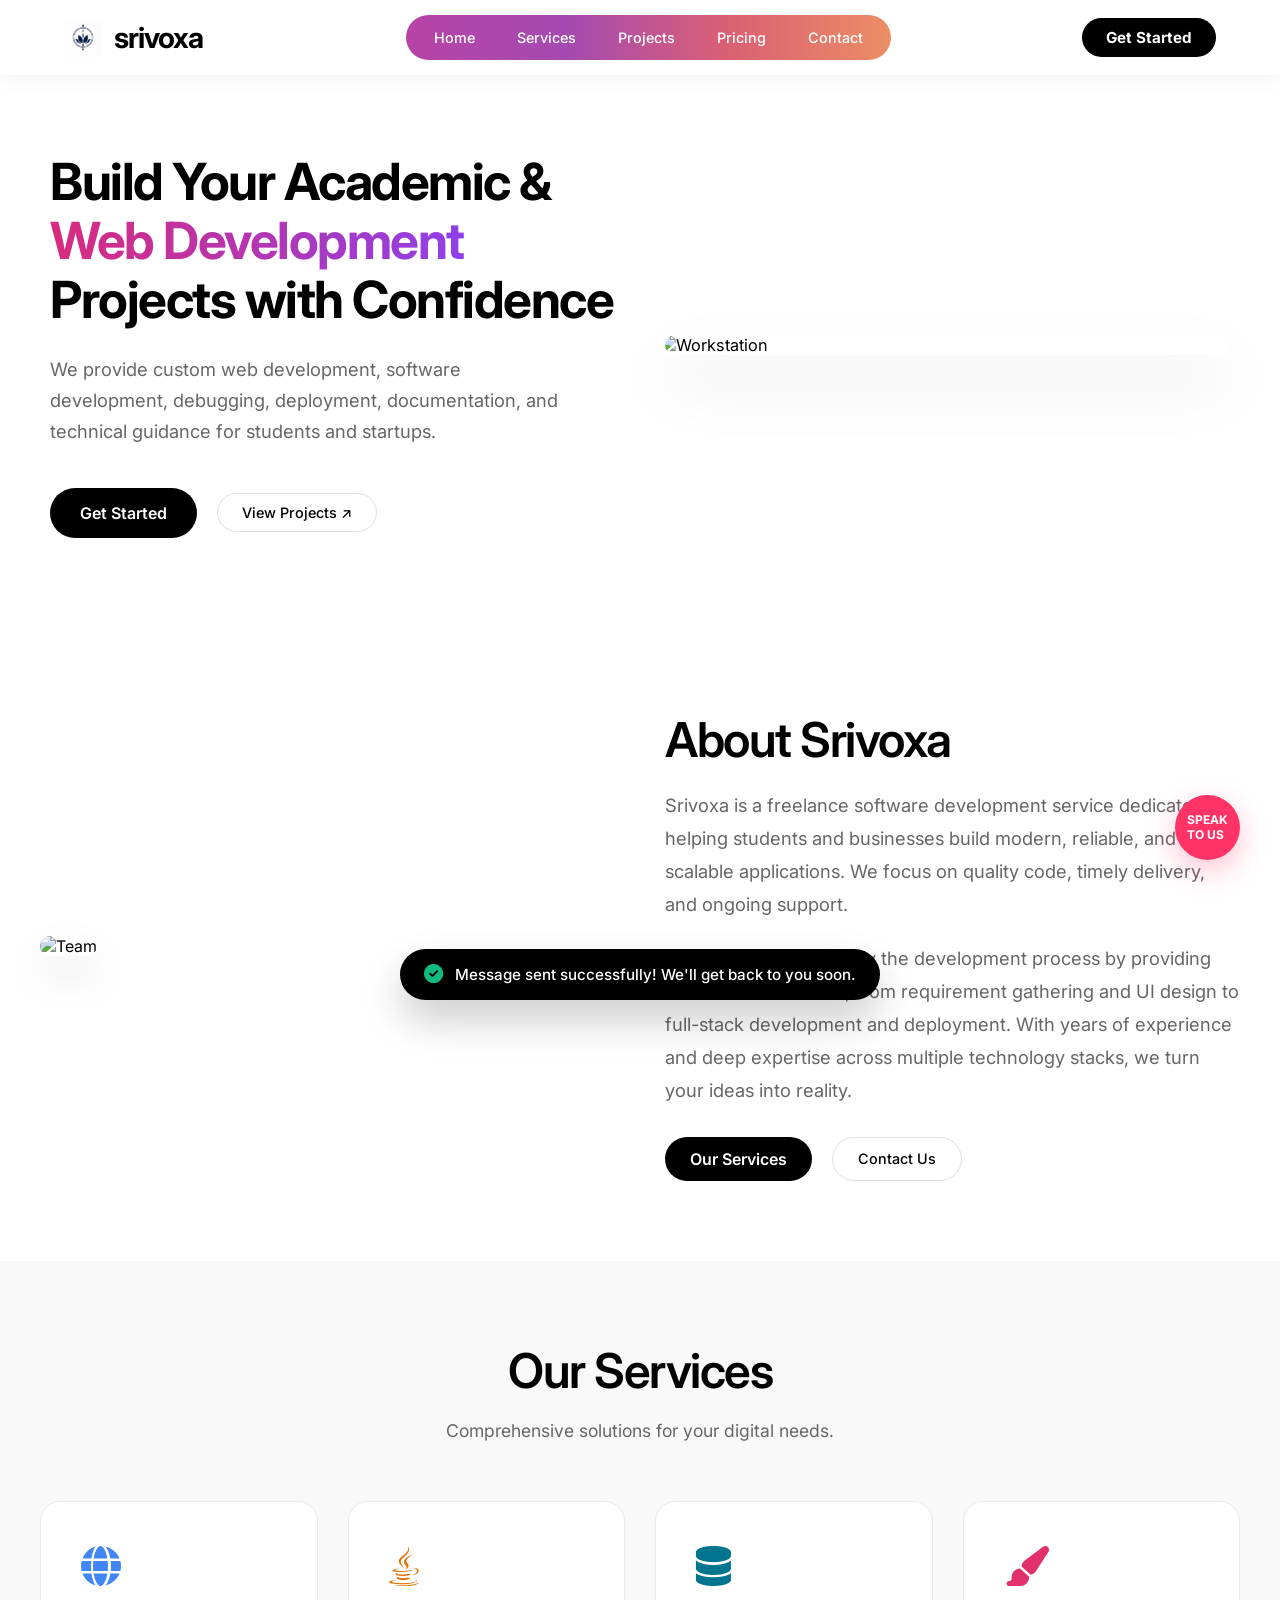
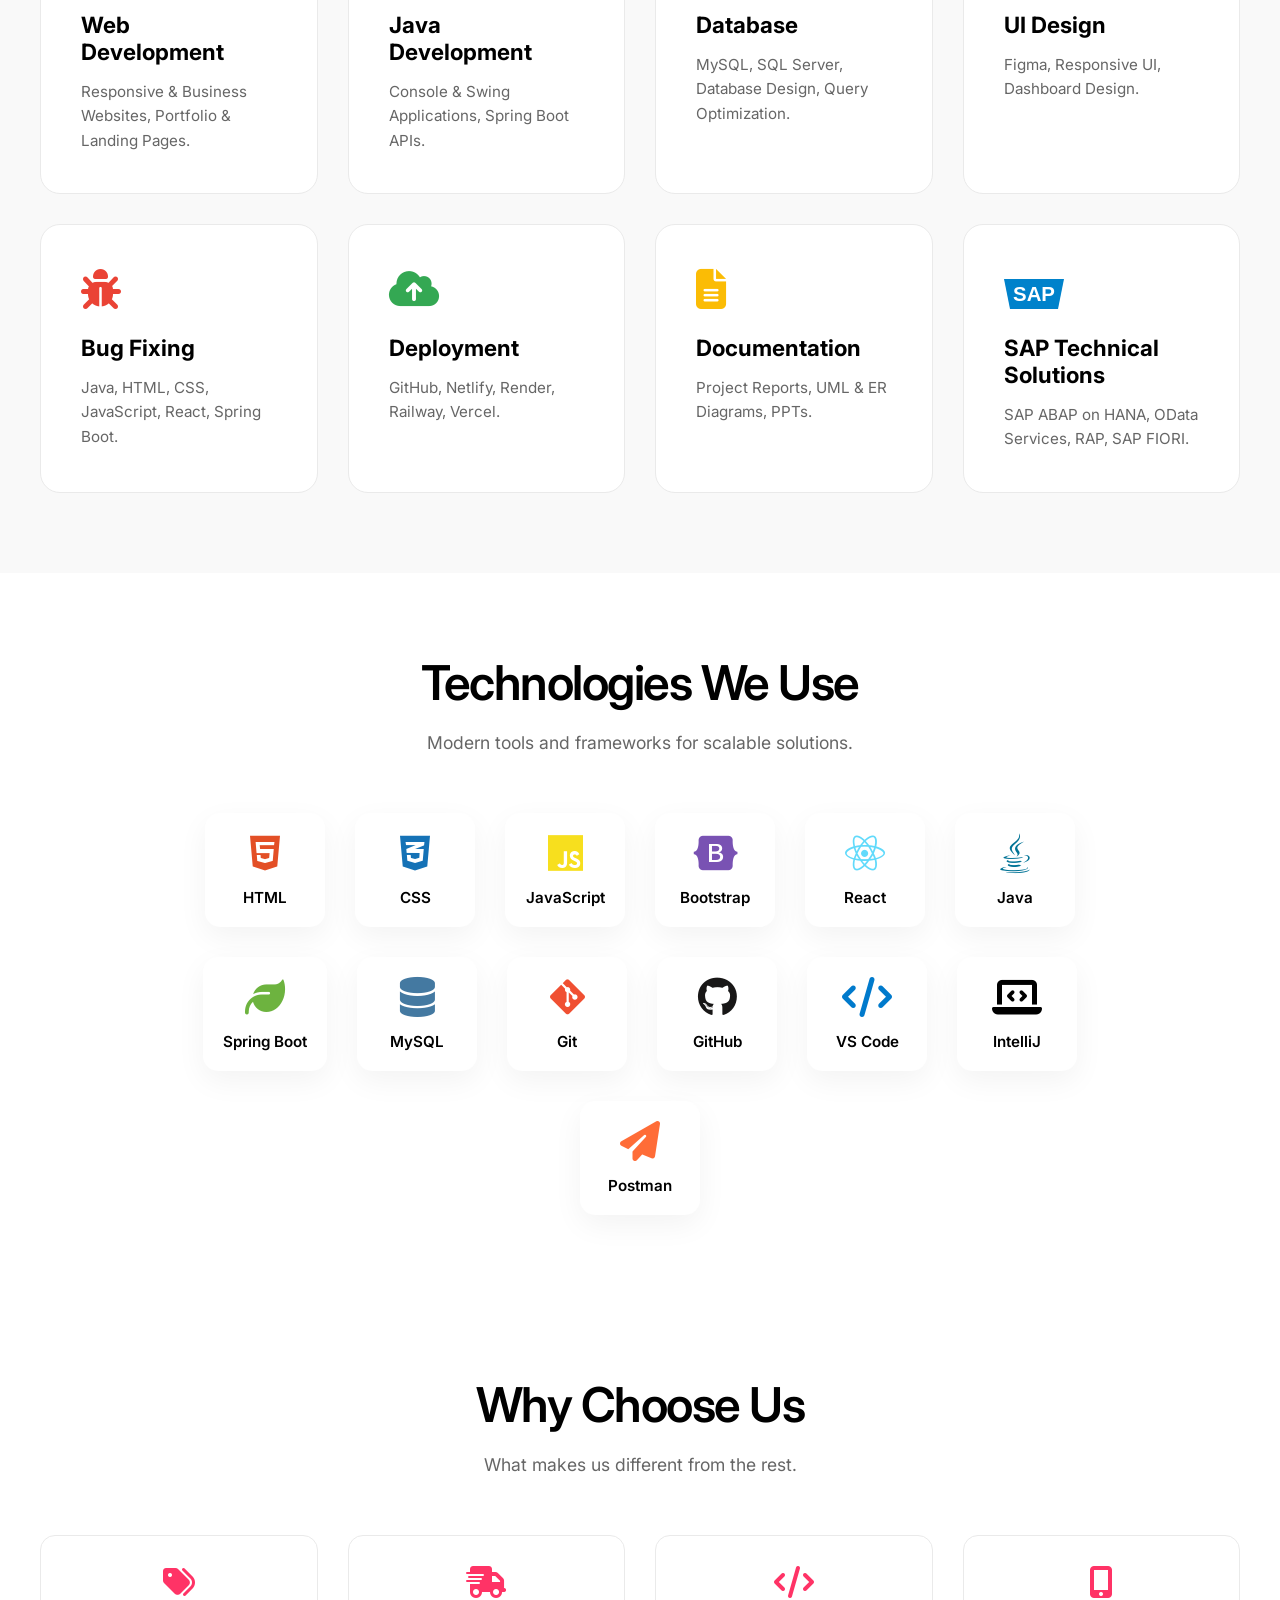
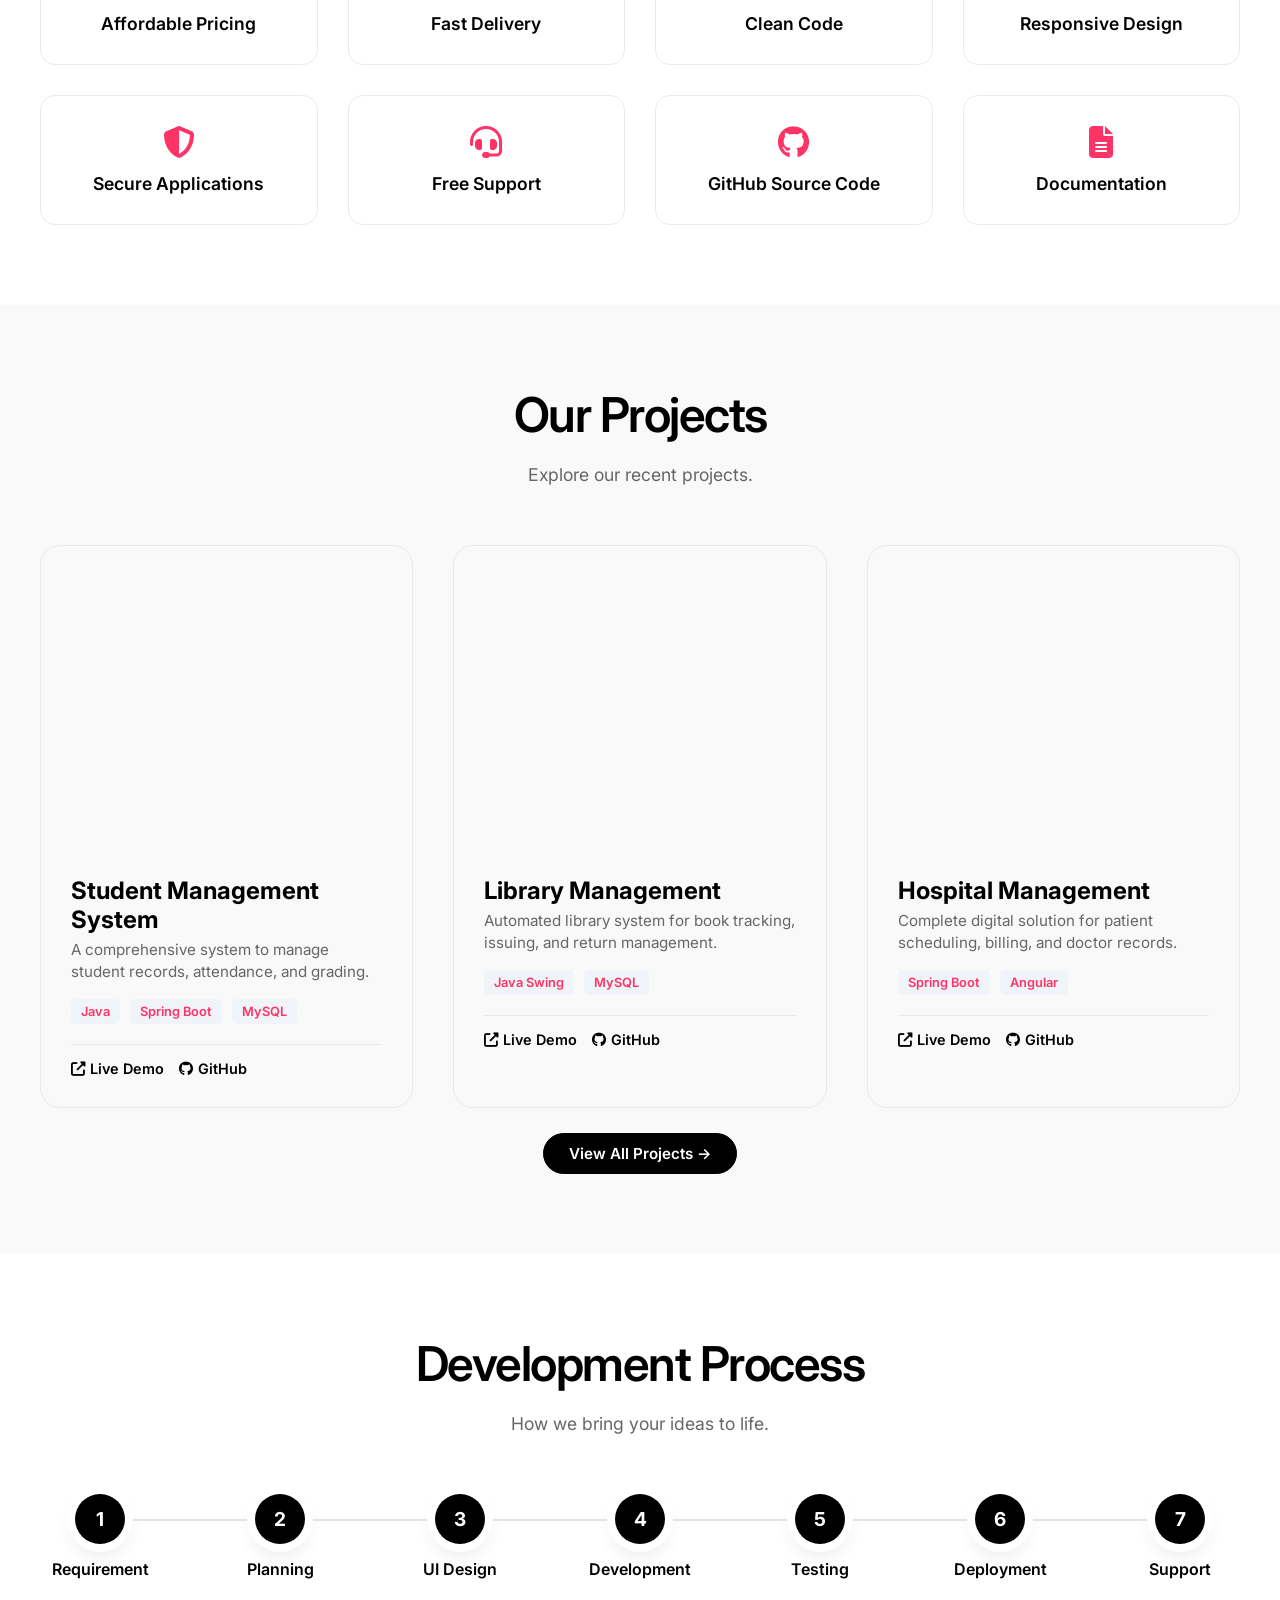
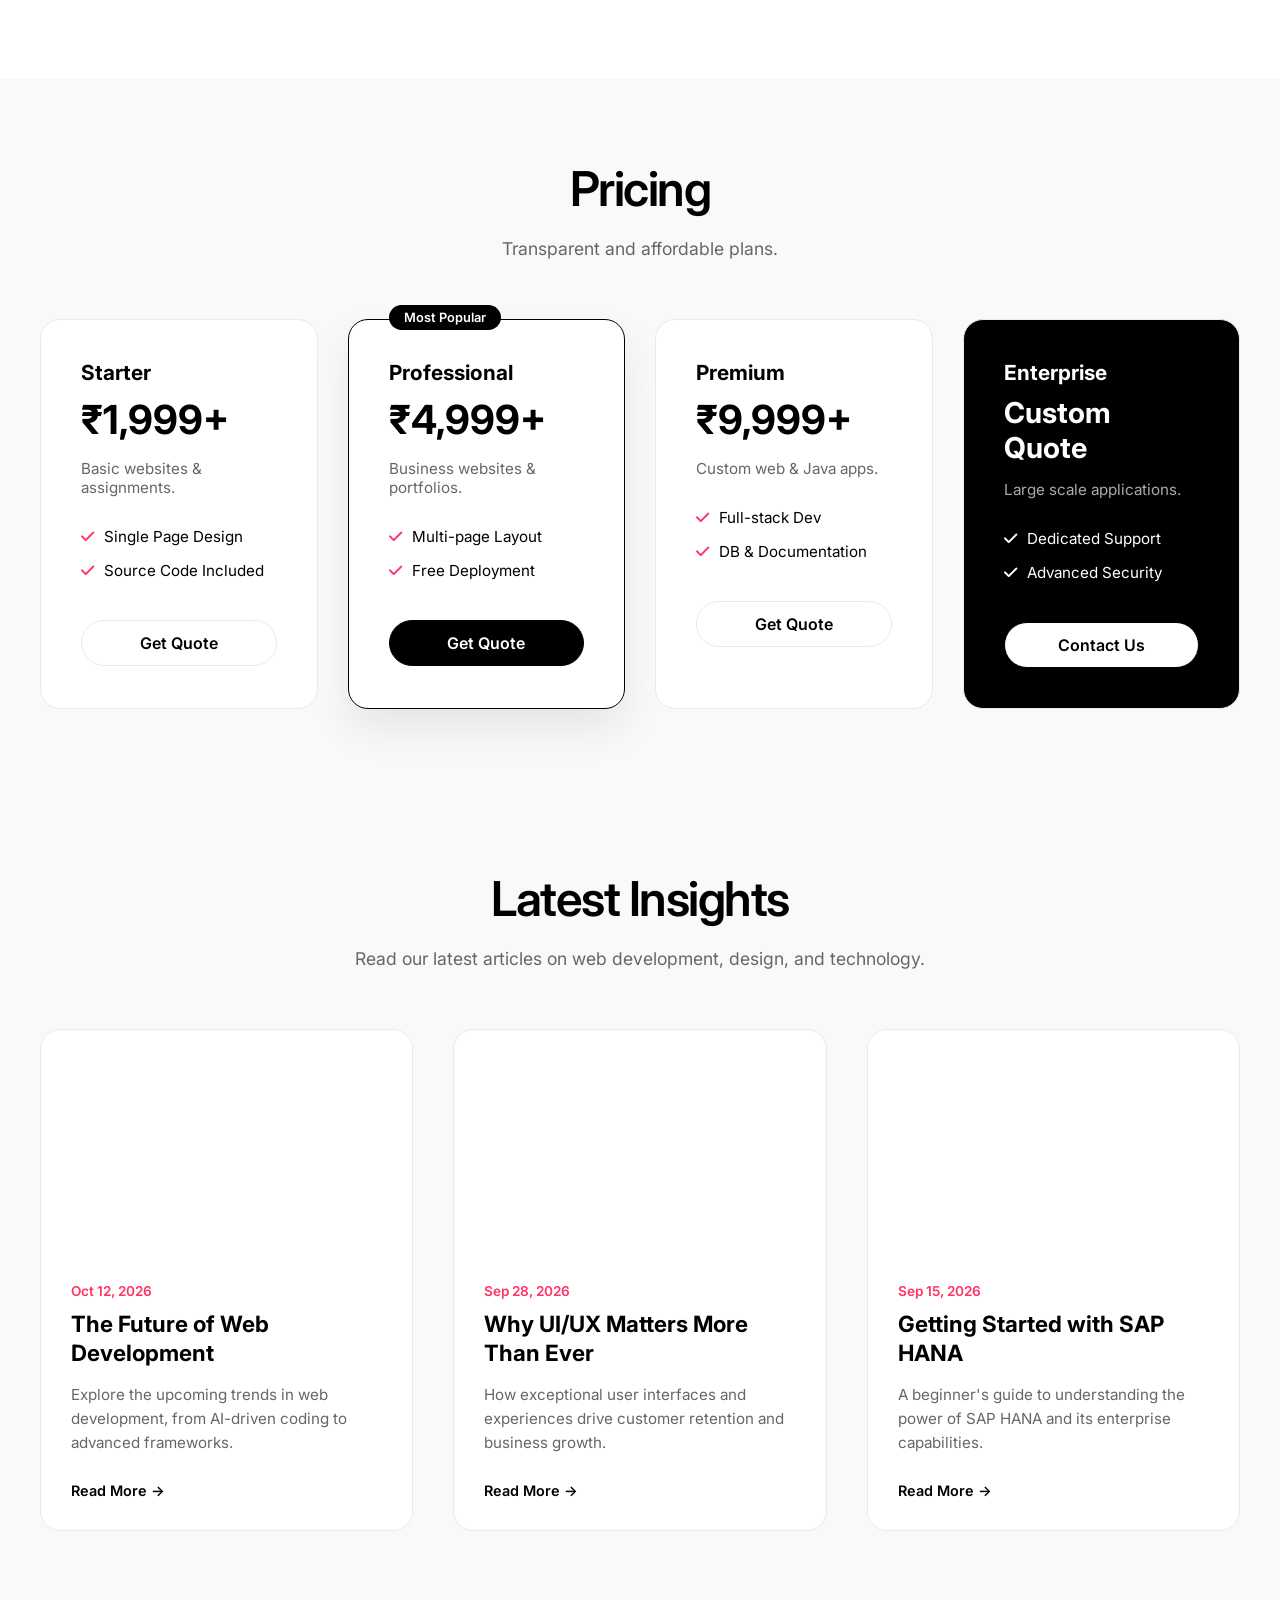
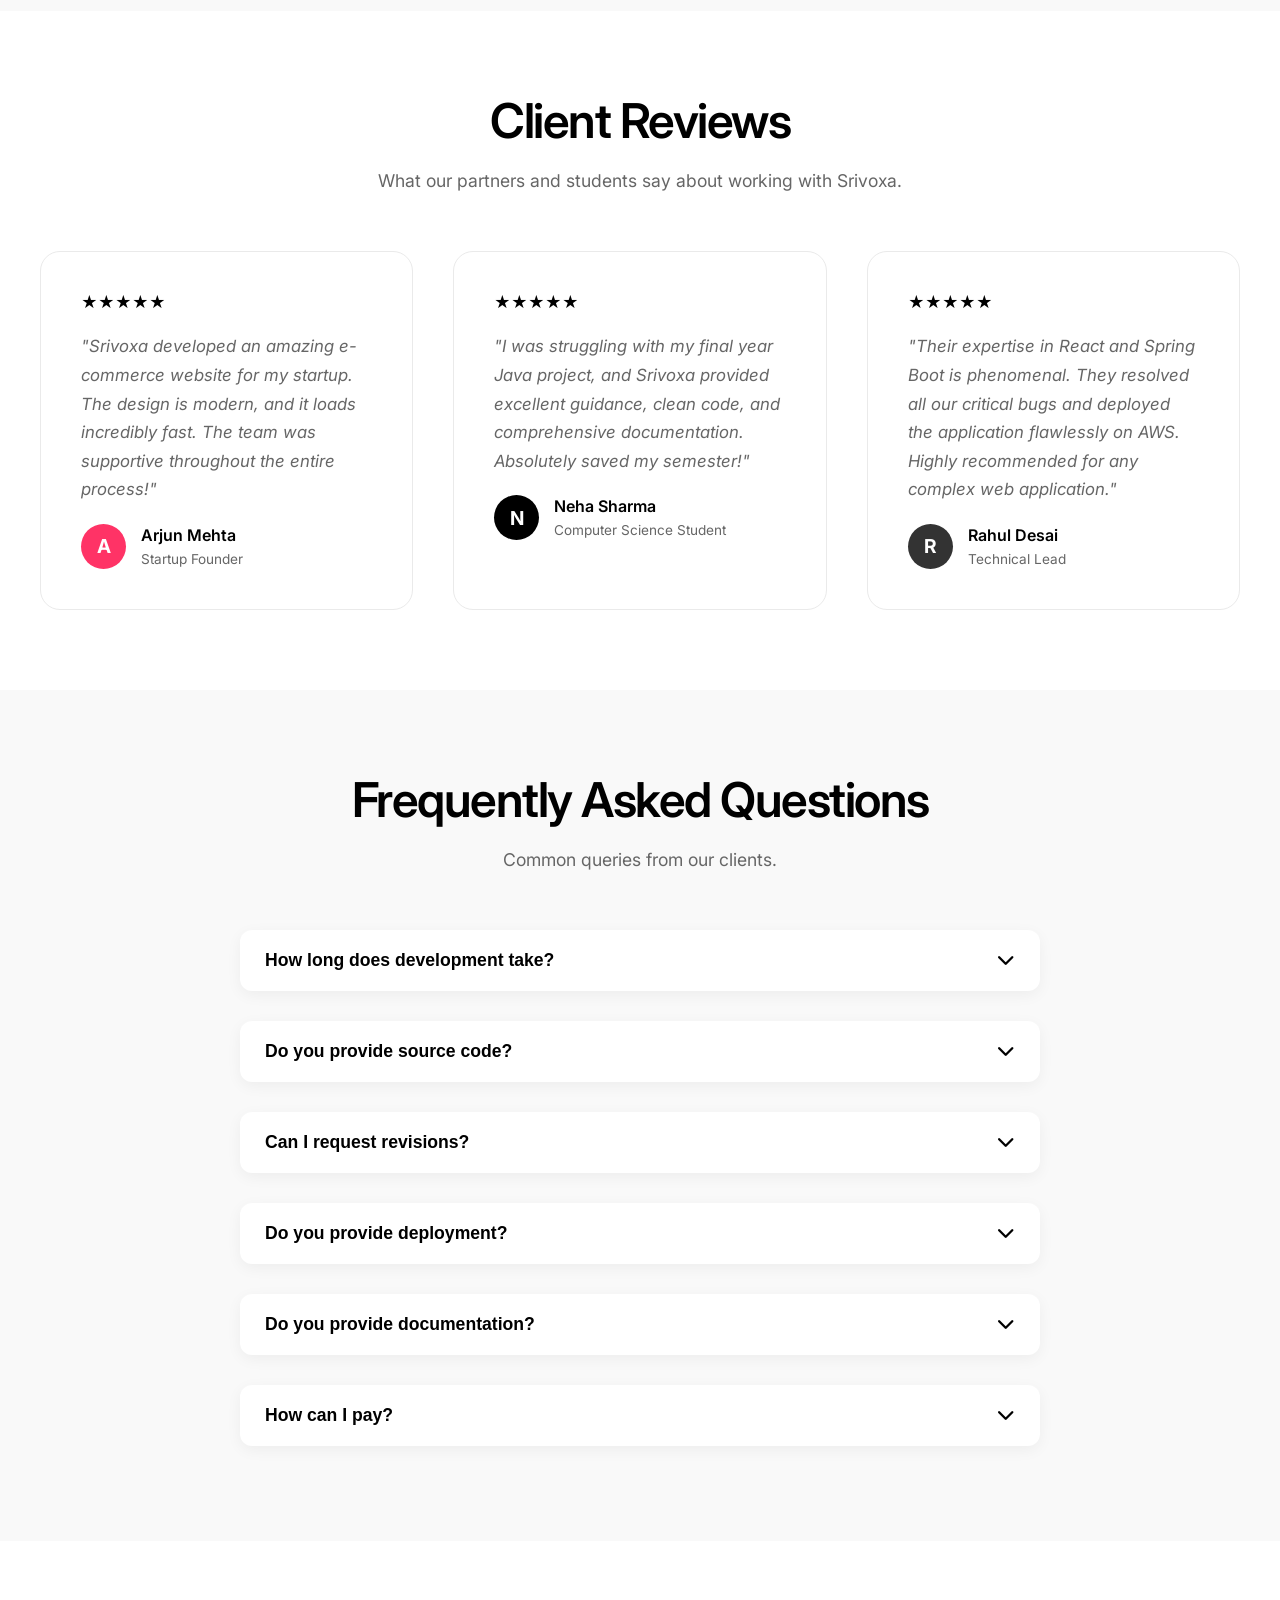
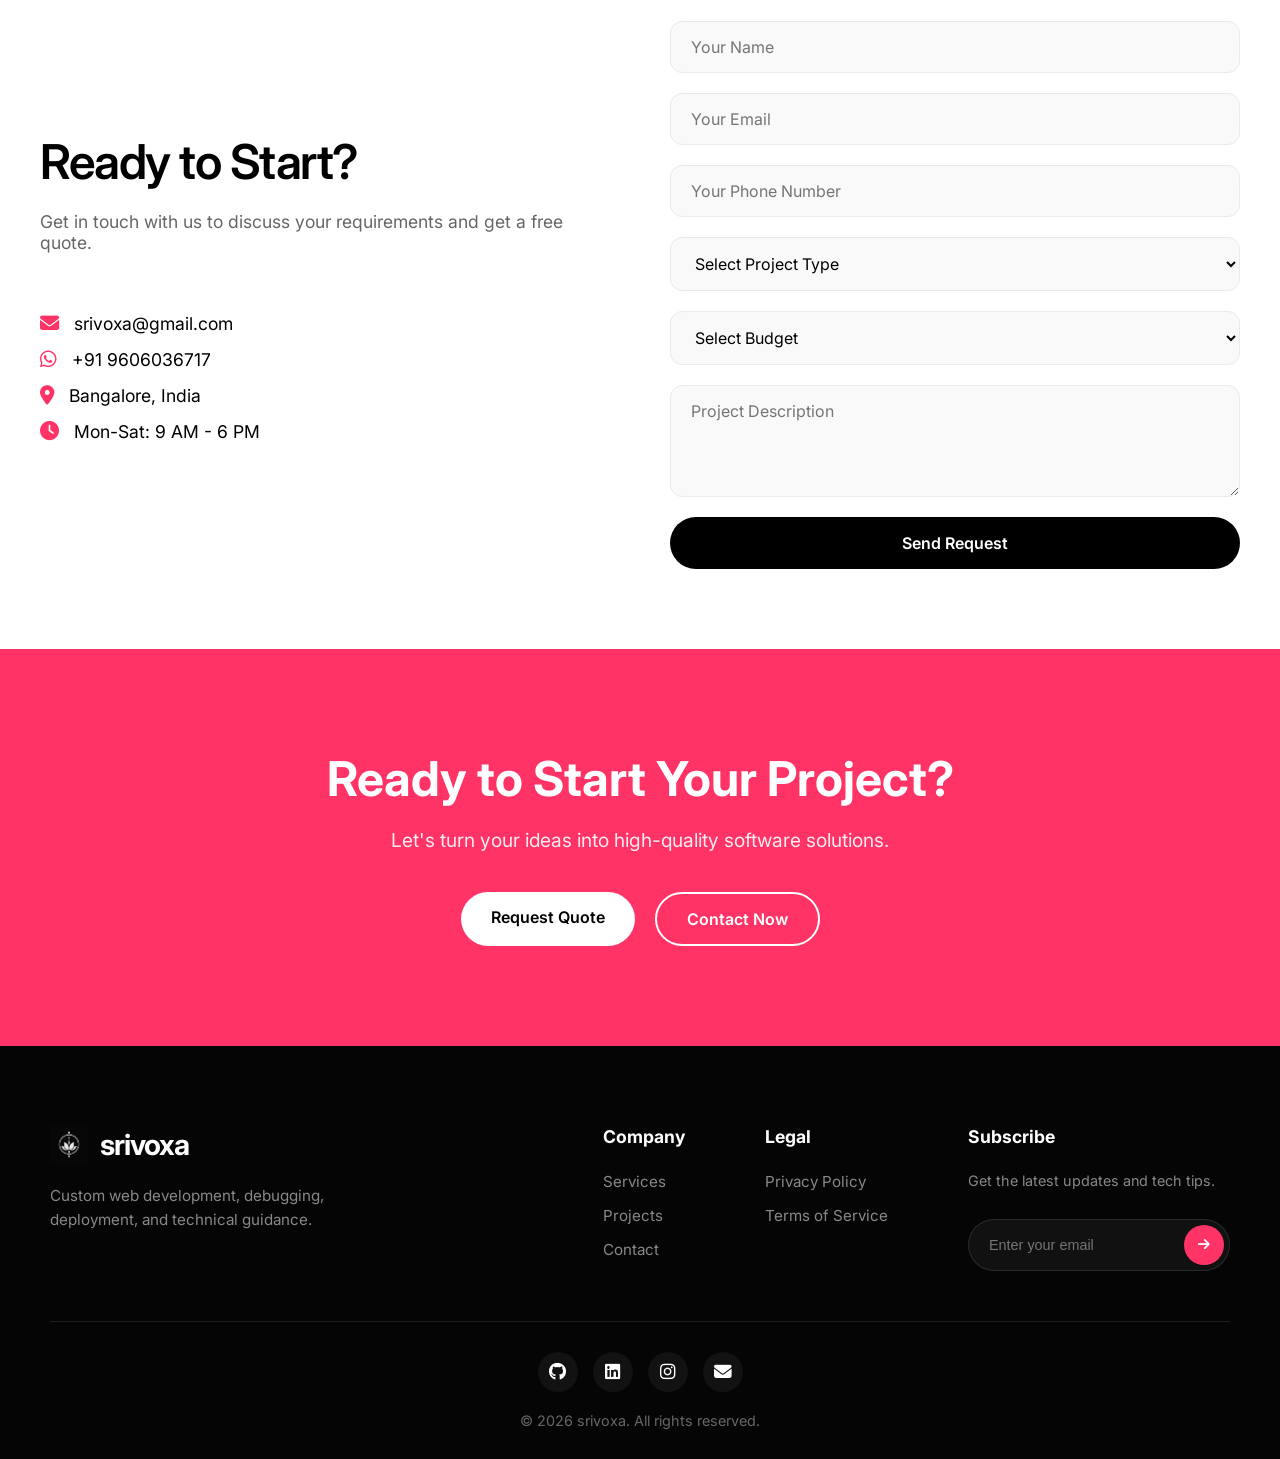
==== commit dc3cf7fb: "Update reviews and fix mobile overflow & layout issues" ====
--- a/index.html
+++ b/index.html
@@ -4,11 +4,75 @@
     <meta charset="UTF-8">
     <meta name="viewport" content="width=device-width, initial-scale=1.0">
     <title>Services</title>
-    <link rel="stylesheet" href="style.css?v=4">
+    <link rel="stylesheet" href="style.css?v=6">
     <link rel="preconnect" href="https://fonts.googleapis.com">
     <link rel="preconnect" href="https://fonts.gstatic.com" crossorigin>
     <link href="https://fonts.googleapis.com/css2?family=Inter:wght@400;500;600;700&display=swap" rel="stylesheet">
     <link rel="stylesheet" href="https://cdnjs.cloudflare.com/ajax/libs/font-awesome/6.4.0/css/all.min.css">
+    <style>
+        /* Force Mobile Navigation Styles to bypass cache */
+        .mobile-nav-menu {
+            position: absolute;
+            top: 100%;
+            left: 0;
+            width: 100%;
+            background: rgba(255, 255, 255, 0.98);
+            backdrop-filter: blur(12px);
+            -webkit-backdrop-filter: blur(12px);
+            flex-direction: column;
+            padding: 20px 5%;
+            gap: 20px;
+            box-shadow: 0 10px 30px rgba(0,0,0,0.1);
+            display: none !important;
+            border-top: 1px solid #eaeaea;
+            z-index: 9999;
+        }
+
+        @media (max-width: 992px) {
+            .mobile-nav-menu.active {
+                display: flex !important;
+            }
+        }
+
+        @media (min-width: 993px) {
+            .mobile-nav-menu, .mobile-nav-menu.active {
+                display: none !important;
+            }
+            .menu-btn, .menu-btn.active {
+                display: none !important;
+            }
+            .desktop-nav-pill {
+                display: flex !important;
+            }
+        }
+
+        .mobile-nav-menu a {
+            text-decoration: none;
+            color: #000;
+            font-size: 1.1rem;
+            font-weight: 600;
+            padding: 10px 0;
+            border-bottom: 1px solid #f0f0f0;
+        }
+
+        .mobile-nav-menu a:hover {
+            color: #ff3366;
+        }
+
+        .menu-btn {
+            position: relative;
+            z-index: 10000;
+        }
+
+        .menu-btn.active span:nth-child(1) {
+            transform: translateY(4px) rotate(45deg);
+        }
+
+        .menu-btn.active span:nth-child(2) {
+            transform: translateY(-4px) rotate(-45deg);
+            width: 24px;
+        }
+    </style>
 </head>
 <body id="top">
     <div class="watermark-bg">Srivoxa</div>
@@ -28,10 +92,17 @@
         </nav>
         <div class="header-right">
             <a href="#contact" class="btn-get-started">Get Started</a>
-            <button class="menu-btn">
+            <button class="menu-btn" id="newMobileMenuBtn">
                 <span></span>
                 <span></span>
             </button>
+        </div>
+        <div class="mobile-nav-menu" id="navMenu">
+            <a href="#top" class="nav-link">Home</a>
+            <a href="#services" class="nav-link">Services</a>
+            <a href="#portfolio" class="nav-link">Projects</a>
+            <a href="#pricing" class="nav-link">Pricing</a>
+            <a href="#contact" class="nav-link">Contact</a>
         </div>
     </header>
 
@@ -354,39 +425,39 @@
     <section id="reviews" class="section">
         <div class="section-content">
             <h2 class="section-title">Client Reviews</h2>
-            <p class="section-subtitle">What our partners say about working with Srivoxa.</p>
+            <p class="section-subtitle">What our partners and students say about working with Srivoxa.</p>
             
             <div class="grid-3">
                 <div class="review-card">
                     <div class="stars">★★★★★</div>
-                    <p class="review-text">"Great work! Delivered before deadline."</p>
+                    <p class="review-text">"Srivoxa developed an amazing e-commerce website for my startup. The design is modern, and it loads incredibly fast. The team was supportive throughout the entire process!"</p>
                     <div class="reviewer">
-                        <div class="reviewer-avatar" style="background: var(--accent-color);">C</div>
+                        <div class="reviewer-avatar" style="background: var(--accent-color);">A</div>
                         <div>
-                            <h4>Client</h4>
-                            <span>Business Owner</span>
+                            <h4>Arjun Mehta</h4>
+                            <span>Startup Founder</span>
                         </div>
                     </div>
                 </div>
                 <div class="review-card">
                     <div class="stars">★★★★★</div>
-                    <p class="review-text">"Excellent communication and clean code."</p>
+                    <p class="review-text">"I was struggling with my final year Java project, and Srivoxa provided excellent guidance, clean code, and comprehensive documentation. Absolutely saved my semester!"</p>
                     <div class="reviewer">
-                        <div class="reviewer-avatar" style="background: #000;">P</div>
+                        <div class="reviewer-avatar" style="background: #000;">N</div>
                         <div>
-                            <h4>Partner</h4>
-                            <span>Tech Lead</span>
+                            <h4>Neha Sharma</h4>
+                            <span>Computer Science Student</span>
                         </div>
                     </div>
                 </div>
                 <div class="review-card">
                     <div class="stars">★★★★★</div>
-                    <p class="review-text">"Highly recommended."</p>
+                    <p class="review-text">"Their expertise in React and Spring Boot is phenomenal. They resolved all our critical bugs and deployed the application flawlessly on AWS. Highly recommended for any complex web application."</p>
                     <div class="reviewer">
-                        <div class="reviewer-avatar" style="background: #333;">S</div>
+                        <div class="reviewer-avatar" style="background: #333;">R</div>
                         <div>
-                            <h4>Student</h4>
-                            <span>Computer Science</span>
+                            <h4>Rahul Desai</h4>
+                            <span>Technical Lead</span>
                         </div>
                     </div>
                 </div>
@@ -563,6 +634,30 @@
             }
         });
     </script>
-    <script src="script.js?v=4"></script>
+    <script src="script.js?v=5"></script>
+    <script>
+        // Force mobile menu logic to bypass cache
+        document.addEventListener('DOMContentLoaded', () => {
+            setTimeout(() => {
+                const btn = document.getElementById('newMobileMenuBtn');
+                const menu = document.getElementById('navMenu');
+                if (btn && menu) {
+                    btn.addEventListener('click', (e) => {
+                        e.preventDefault();
+                        e.stopPropagation();
+                        menu.classList.toggle('active');
+                        btn.classList.toggle('active');
+                    });
+                    
+                    menu.querySelectorAll('.nav-link').forEach(link => {
+                        link.addEventListener('click', () => {
+                            menu.classList.remove('active');
+                            btn.classList.remove('active');
+                        });
+                    });
+                }
+            }, 100);
+        });
+    </script>
 </body>
 </html>
--- a/style.css
+++ b/style.css
@@ -16,12 +16,13 @@
     box-sizing: border-box;
 }
 
-body {
+html, body {
     font-family: 'Inter', sans-serif;
     background-color: var(--bg-color);
     color: var(--text-color);
     overflow-x: hidden;
     position: relative;
+    width: 100%;
 }
 
 /* Watermark */
@@ -286,6 +287,7 @@
     border-radius: 30px;
     overflow: hidden;
     box-shadow: 0 30px 60px rgba(0,0,0,0.1);
+    max-width: 100%;
 }
 
 .hero-image {
@@ -1327,7 +1329,53 @@
     line-height: 1.6;
 }
 
-@media (max-width: 1200px) {
+/* Mobile Navigation Menu */
+.mobile-nav-menu {
+    position: absolute;
+    top: 100%;
+    left: 0;
+    width: 100%;
+    background: rgba(255, 255, 255, 0.98);
+    backdrop-filter: blur(12px);
+    -webkit-backdrop-filter: blur(12px);
+    flex-direction: column;
+    padding: 20px 5%;
+    gap: 20px;
+    box-shadow: 0 10px 30px rgba(0,0,0,0.1);
+    display: none;
+    border-top: 1px solid var(--border-color);
+}
+
+.mobile-nav-menu.active {
+    display: flex;
+}
+
+.mobile-nav-menu a {
+    text-decoration: none;
+    color: var(--text-color);
+    font-size: 1.1rem;
+    font-weight: 600;
+}
+
+.mobile-nav-menu a:hover {
+    color: var(--accent-color);
+}
+
+.menu-btn {
+    position: relative;
+    z-index: 1001;
+}
+
+.menu-btn.active span:nth-child(1) {
+    transform: translateY(4px) rotate(45deg);
+}
+
+.menu-btn.active span:nth-child(2) {
+    transform: translateY(-4px) rotate(-45deg);
+    width: 24px;
+}
+
+@media (max-width: 992px) {
     .desktop-nav-pill { display: none; }
     .menu-btn { display: flex; }
 }
@@ -1352,6 +1400,12 @@
     }
     .hero-subtitle {
         margin: 0 auto 40px;
+    }
+    .hero-image-wrapper {
+        flex: none;
+        width: 100%;
+        max-width: 600px;
+        margin: 0 auto;
     }
 }
 
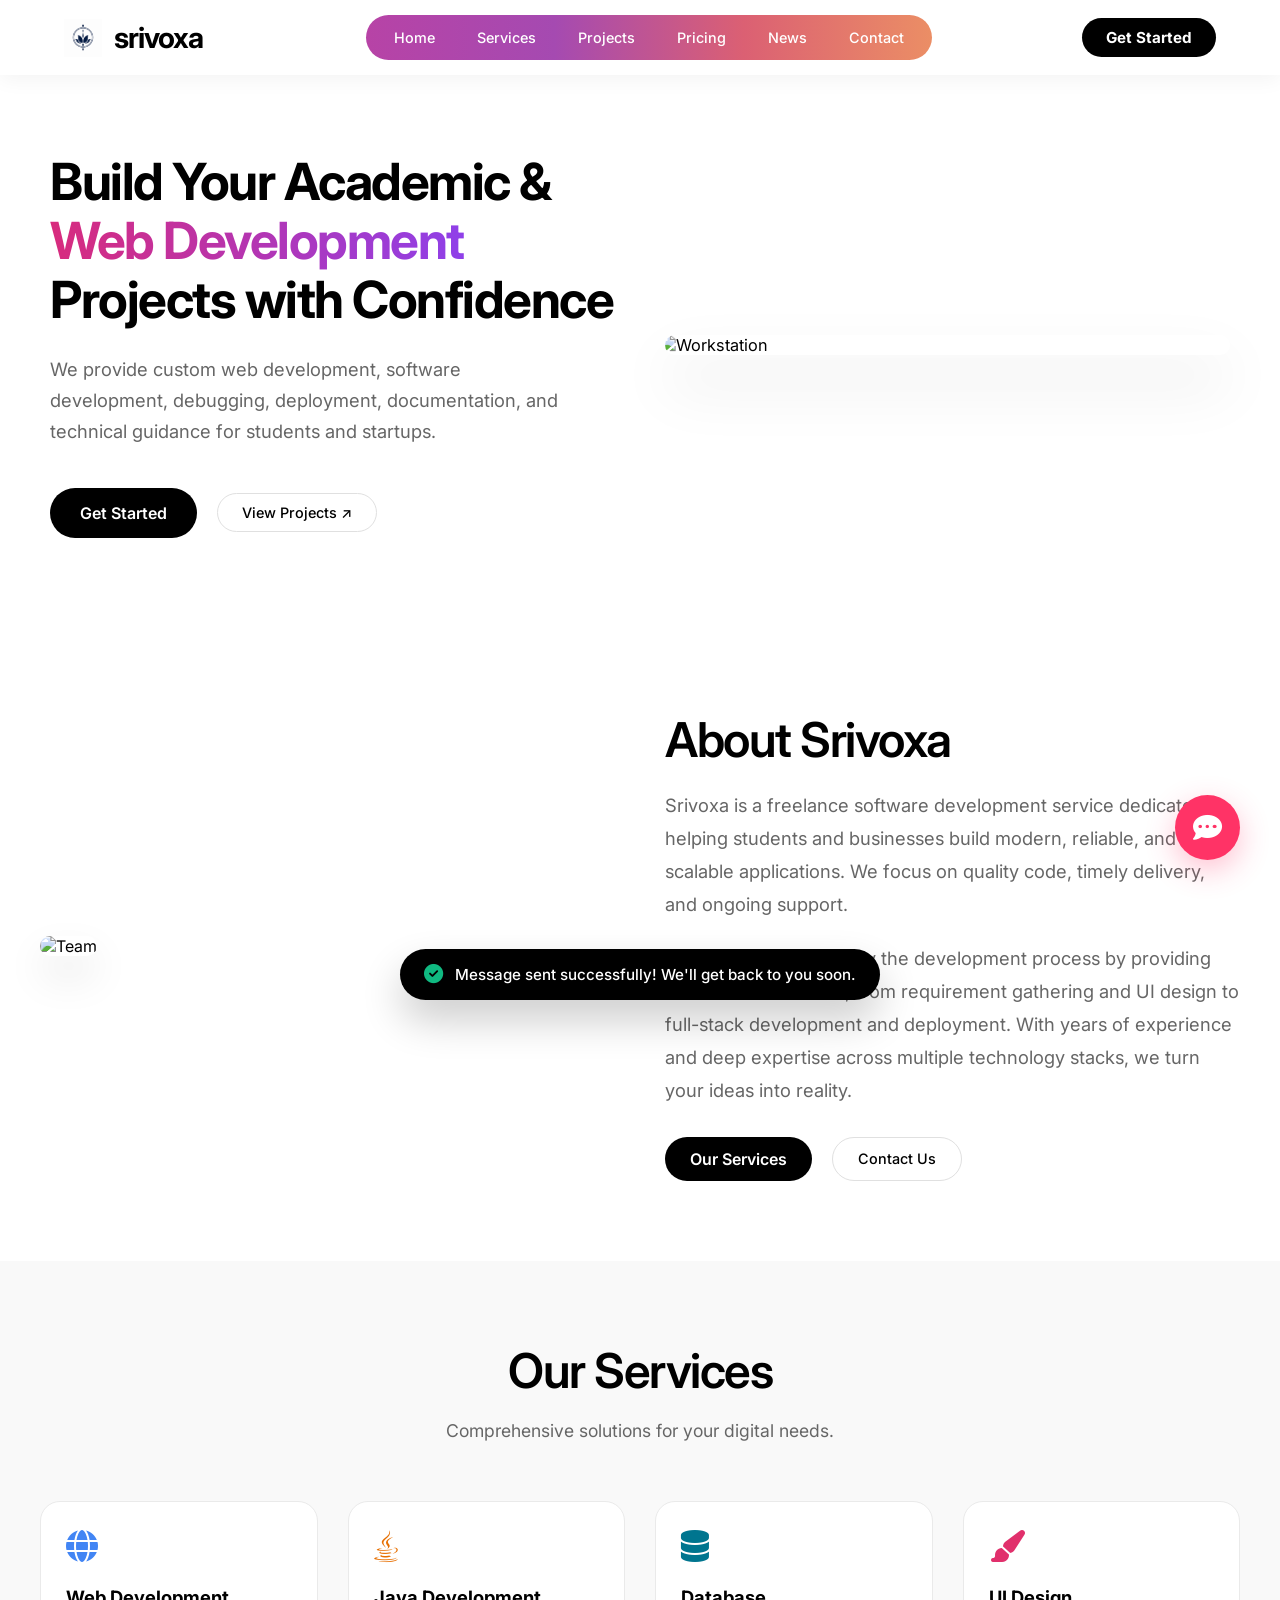
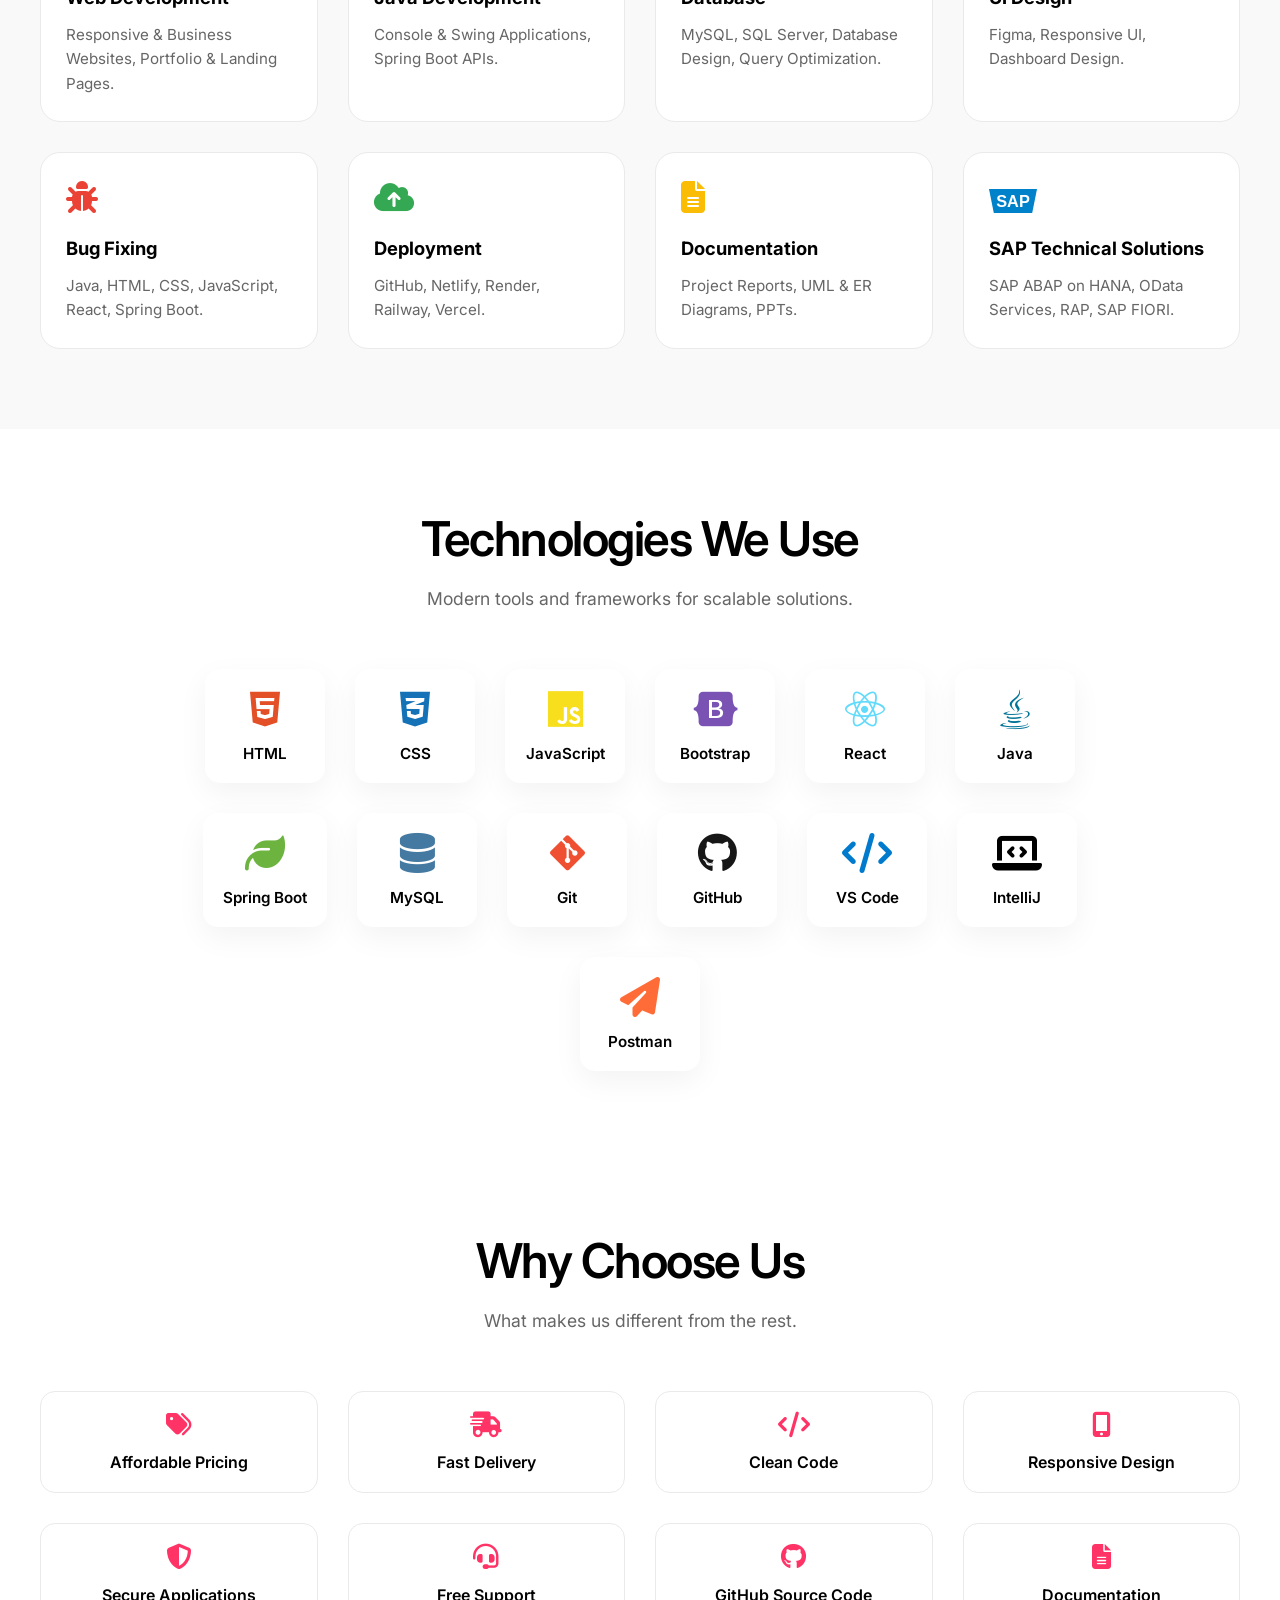
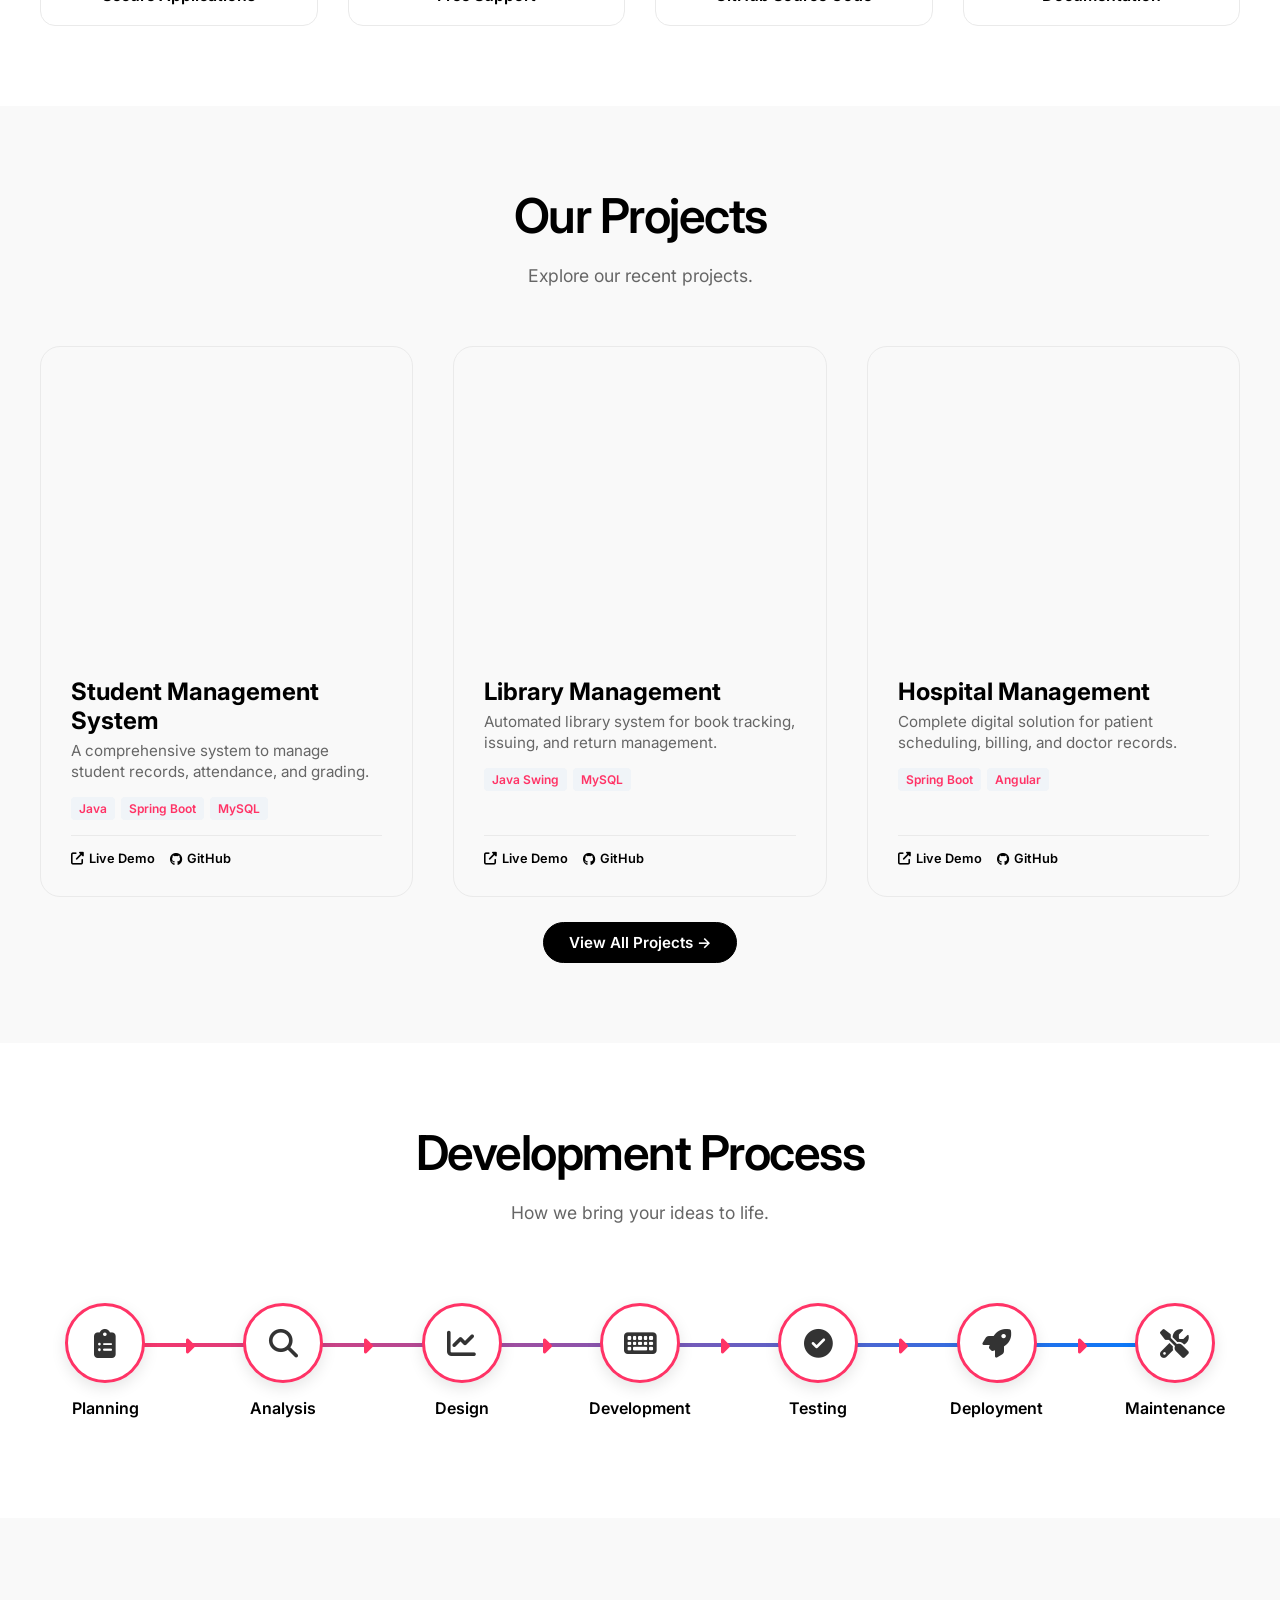
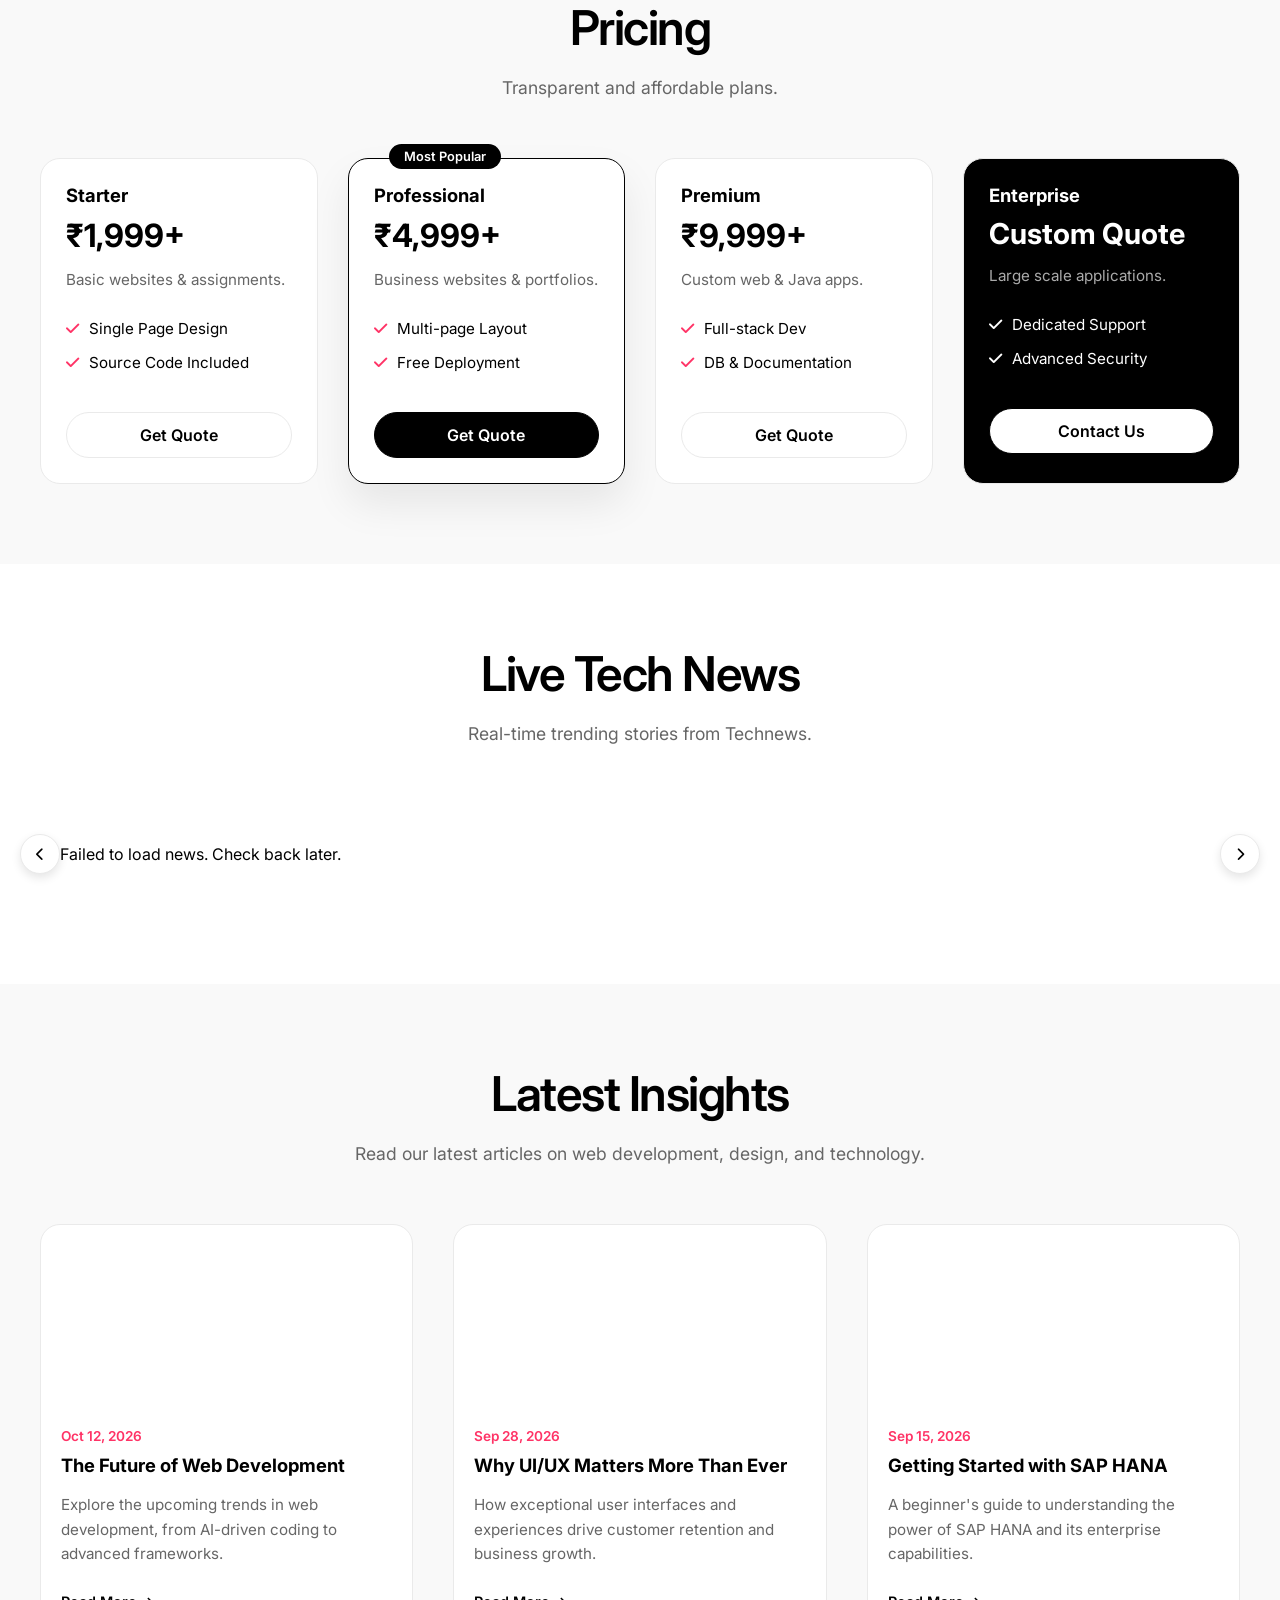
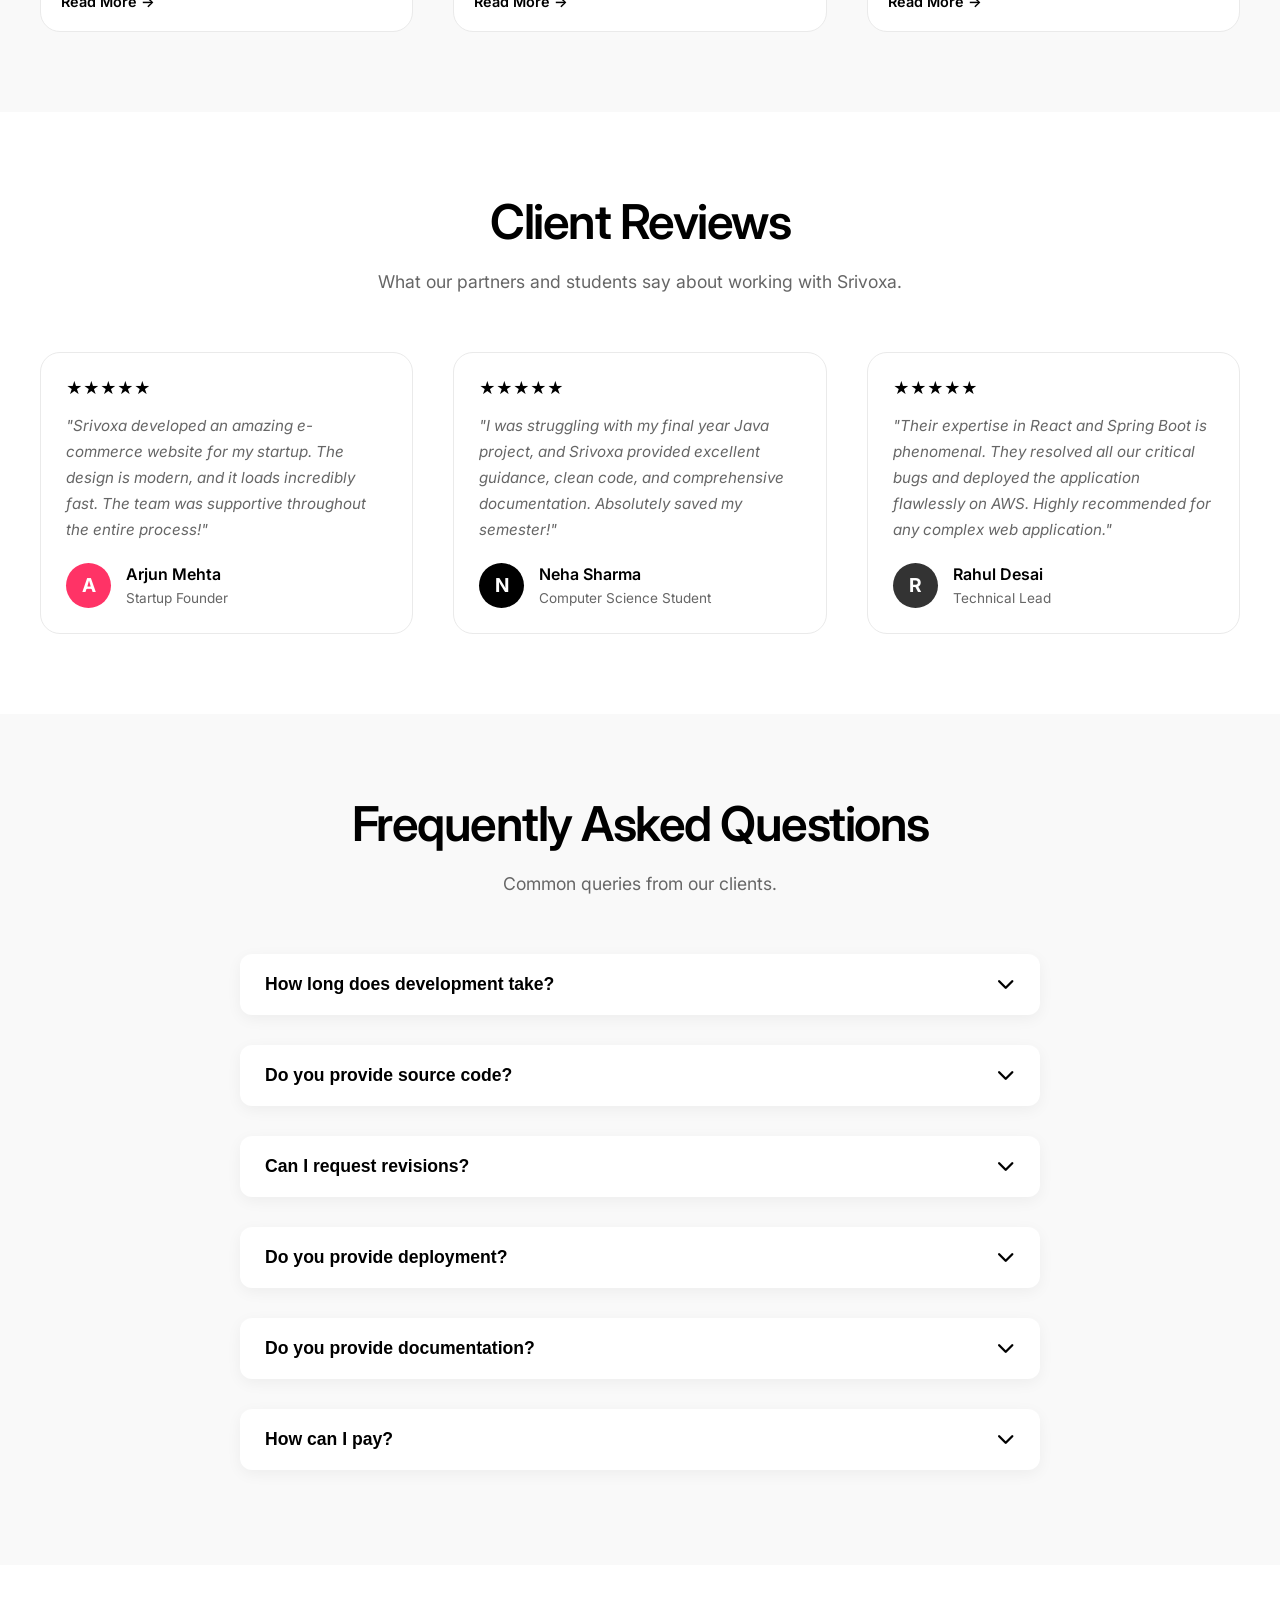
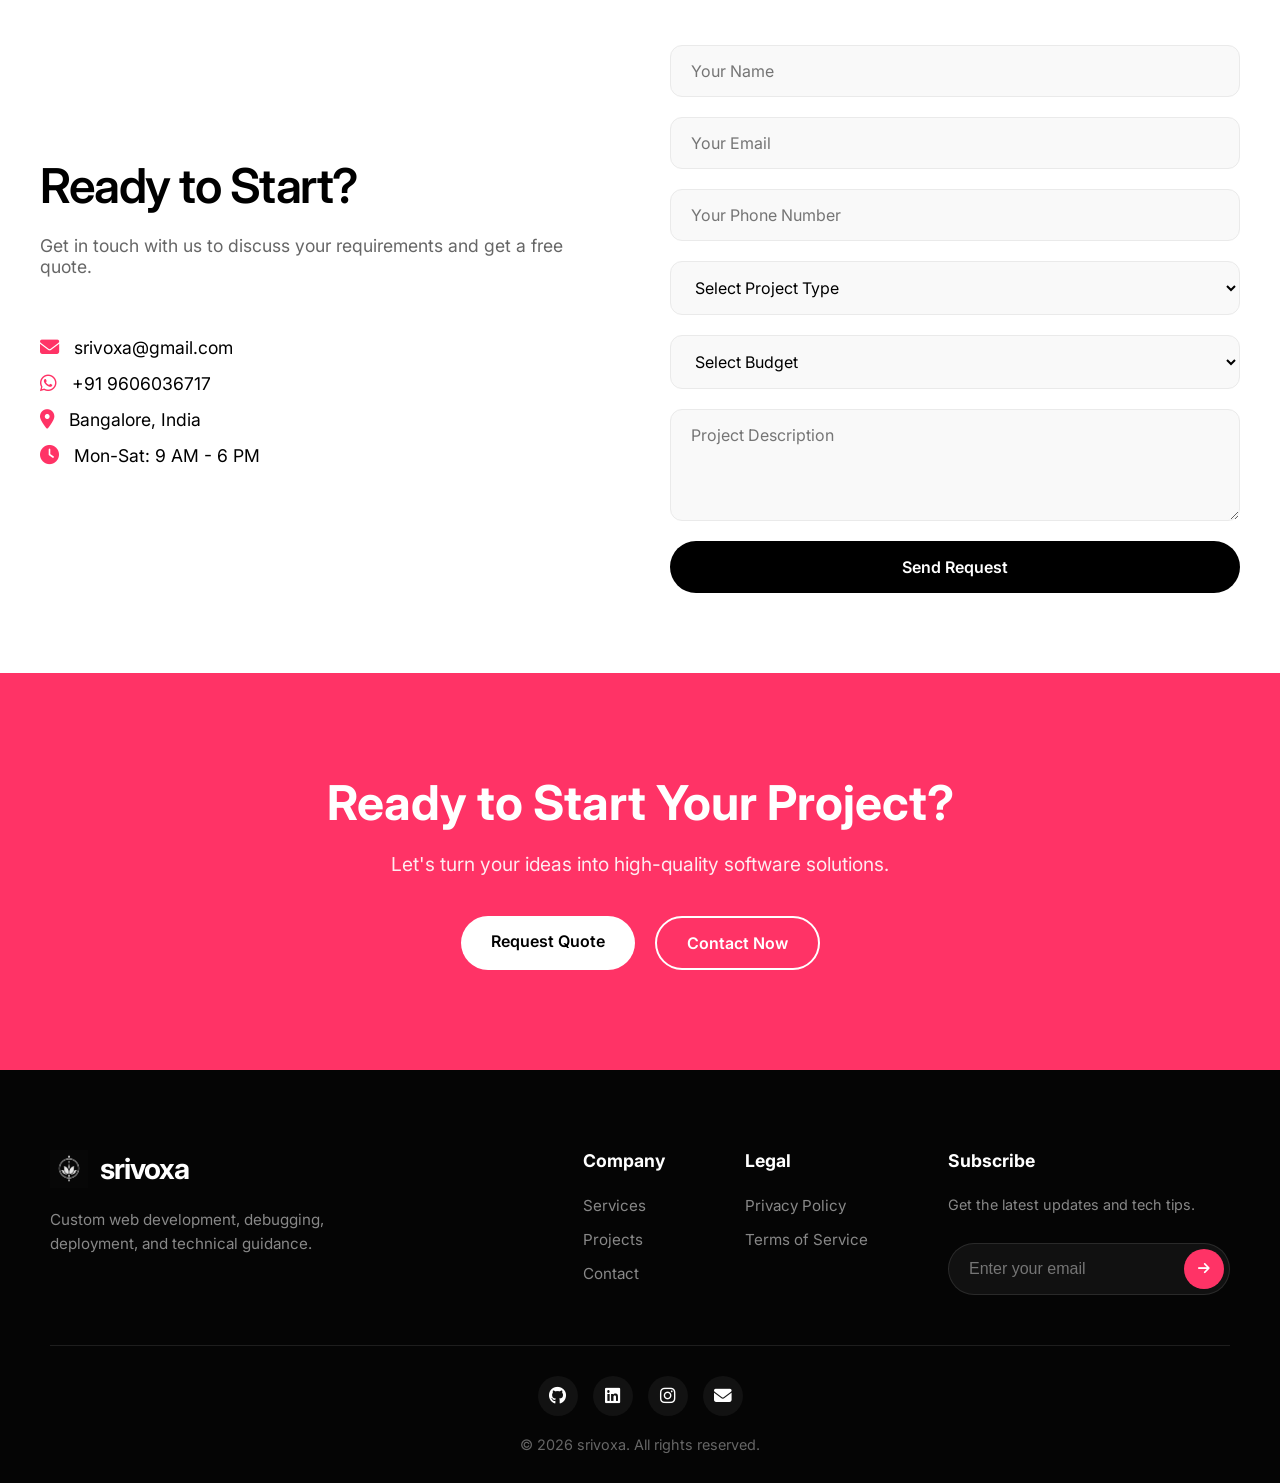
==== commit 552abf78: "Update tech news module, adjust card sizings, fix projects.html links, and add auto-refresh" ====
--- a/index.html
+++ b/index.html
@@ -3,8 +3,8 @@
 <head>
     <meta charset="UTF-8">
     <meta name="viewport" content="width=device-width, initial-scale=1.0">
-    <title>Services</title>
-    <link rel="stylesheet" href="style.css?v=6">
+    <title>Srivoxa | Home</title>
+    <link rel="stylesheet" href="main.css?v=18">
     <link rel="preconnect" href="https://fonts.googleapis.com">
     <link rel="preconnect" href="https://fonts.gstatic.com" crossorigin>
     <link href="https://fonts.googleapis.com/css2?family=Inter:wght@400;500;600;700&display=swap" rel="stylesheet">
@@ -86,8 +86,9 @@
         <nav class="desktop-nav-pill">
             <a href="#top">Home</a>
             <a href="#services">Services</a>
-            <a href="#portfolio">Projects</a>
+            <a href="#projects">Projects</a>
             <a href="#pricing">Pricing</a>
+            <a href="#tech-news">News</a>
             <a href="#contact">Contact</a>
         </nav>
         <div class="header-right">
@@ -100,13 +101,16 @@
         <div class="mobile-nav-menu" id="navMenu">
             <a href="#top" class="nav-link">Home</a>
             <a href="#services" class="nav-link">Services</a>
-            <a href="#portfolio" class="nav-link">Projects</a>
+            <a href="#projects" class="nav-link">Projects</a>
+            <a href="#tech-news" class="nav-link">News</a>
             <a href="#pricing" class="nav-link">Pricing</a>
             <a href="#contact" class="nav-link">Contact</a>
         </div>
     </header>
 
-    <main class="hero">
+
+
+    <main id="home" class="hero">
         <div class="hero-content">
             <h1 class="hero-title">
                 Build Your Academic & <span class="gradient-text">Web Development</span> Projects with Confidence
@@ -114,7 +118,7 @@
             <p class="hero-subtitle">We provide custom web development, software development, debugging, deployment, documentation, and technical guidance for students and startups.</p>
             <div class="hero-buttons">
                 <a href="#contact" class="btn-primary">Get Started</a>
-                <a href="#portfolio" class="btn-work">View Projects &nearr;</a>
+                <a href="#projects" class="btn-work">View Projects &nearr;</a>
             </div>
         </div>
         <div class="hero-image-wrapper">
@@ -243,7 +247,7 @@
         </div>
     </section>
 
-    <section id="portfolio" class="section bg-light">
+    <section id="projects" class="section bg-light">
         <div class="section-content">
             <h2 class="section-title">Our Projects</h2>
             <p class="section-subtitle">Explore our recent projects.</p>
@@ -301,34 +305,34 @@
             <h2 class="section-title">Development Process</h2>
             <p class="section-subtitle">How we bring your ideas to life.</p>
             
-            <div class="process-timeline">
+            <div class="process-timeline horizontal">
                 <div class="process-step">
-                    <div class="step-number">1</div>
-                    <h4>Requirement</h4>
+                    <div class="step-icon"><i class="fas fa-clipboard-list"></i></div>
+                    <h4>Planning</h4>
                 </div>
                 <div class="process-step">
-                    <div class="step-number">2</div>
-                    <h4>Planning</h4>
+                    <div class="step-icon"><i class="fas fa-search"></i></div>
+                    <h4>Analysis</h4>
                 </div>
                 <div class="process-step">
-                    <div class="step-number">3</div>
-                    <h4>UI Design</h4>
+                    <div class="step-icon"><i class="fas fa-chart-line"></i></div>
+                    <h4>Design</h4>
                 </div>
                 <div class="process-step">
-                    <div class="step-number">4</div>
+                    <div class="step-icon"><i class="fas fa-keyboard"></i></div>
                     <h4>Development</h4>
                 </div>
                 <div class="process-step">
-                    <div class="step-number">5</div>
+                    <div class="step-icon"><i class="fas fa-check-circle"></i></div>
                     <h4>Testing</h4>
                 </div>
                 <div class="process-step">
-                    <div class="step-number">6</div>
+                    <div class="step-icon"><i class="fas fa-rocket"></i></div>
                     <h4>Deployment</h4>
                 </div>
                 <div class="process-step">
-                    <div class="step-number">7</div>
-                    <h4>Support</h4>
+                    <div class="step-icon"><i class="fas fa-tools"></i></div>
+                    <h4>Maintenance</h4>
                 </div>
             </div>
         </div>
@@ -385,6 +389,21 @@
         </div>
     </section>
 
+    <section id="tech-news" class="section">
+        <div class="section-content">
+            <h2 class="section-title">Live Tech News</h2>
+            <p class="section-subtitle">Real-time trending stories from Technews.</p>
+            <div class="slider-container">
+                <button class="slider-btn prev-btn" id="newsPrevBtn" aria-label="Previous"><i class="fas fa-chevron-left"></i></button>
+                <div class="news-slider" id="techNewsSlider">
+                    <!-- Tech News cards will be dynamically injected here by JS -->
+                    <p style="padding: 20px;">Loading live news...</p>
+                </div>
+                <button class="slider-btn next-btn" id="newsNextBtn" aria-label="Next"><i class="fas fa-chevron-right"></i></button>
+            </div>
+        </div>
+    </section>
+
     <section id="blog" class="section bg-light">
         <div class="section-content">
             <h2 class="section-title">Latest Insights</h2>
@@ -397,7 +416,7 @@
                         <span class="blog-date">Oct 12, 2026</span>
                         <h3>The Future of Web Development</h3>
                         <p>Explore the upcoming trends in web development, from AI-driven coding to advanced frameworks.</p>
-                        <a href="#" class="blog-link">Read More &rarr;</a>
+                        <a href="article-future-web.html" class="blog-link">Read More &rarr;</a>
                     </div>
                 </div>
                 <div class="blog-card">
@@ -406,7 +425,7 @@
                         <span class="blog-date">Sep 28, 2026</span>
                         <h3>Why UI/UX Matters More Than Ever</h3>
                         <p>How exceptional user interfaces and experiences drive customer retention and business growth.</p>
-                        <a href="#" class="blog-link">Read More &rarr;</a>
+                        <a href="article-ui-ux.html" class="blog-link">Read More &rarr;</a>
                     </div>
                 </div>
                 <div class="blog-card">
@@ -415,7 +434,7 @@
                         <span class="blog-date">Sep 15, 2026</span>
                         <h3>Getting Started with SAP HANA</h3>
                         <p>A beginner's guide to understanding the power of SAP HANA and its enterprise capabilities.</p>
-                        <a href="#" class="blog-link">Read More &rarr;</a>
+                        <a href="article-sap-hana.html" class="blog-link">Read More &rarr;</a>
                     </div>
                 </div>
             </div>
@@ -564,7 +583,7 @@
                 <div class="footer-column">
                     <h4>Company</h4>
                     <a href="#services">Services</a>
-                    <a href="#portfolio">Projects</a>
+                    <a href="#projects">Projects</a>
                     <a href="#contact">Contact</a>
                 </div>
                 <div class="footer-column">
@@ -594,7 +613,27 @@
         </div>
     </footer>
 
-    <a href="#contact" class="floating-btn">SPEAK<br>TO US</a>
+    <div id="aiChatWindow" class="ai-chat-window">
+        <div class="chat-header">
+            <div class="chat-title">
+                <i class="fas fa-robot"></i> Srivoxa AI
+            </div>
+            <button id="closeChatBtn" class="close-chat-btn"><i class="fas fa-times"></i></button>
+        </div>
+        <div class="chat-messages" id="chatMessages">
+            <div class="message ai-message">
+                Hello! I'm the Srivoxa AI Assistant. How can I help you today?
+            </div>
+        </div>
+        <div class="chat-input-area">
+            <input type="text" id="chatInput" placeholder="Type a message..." autocomplete="off">
+            <button id="sendChatBtn" class="send-chat-btn"><i class="fas fa-paper-plane"></i></button>
+        </div>
+    </div>
+
+    <button id="aiAssistantBtn" class="floating-btn">
+        <i class="fas fa-comment-dots" style="font-size: 1.8rem;"></i>
+    </button>
 
     <div id="toast" class="toast">
         <i class="fas fa-check-circle"></i>
@@ -634,7 +673,7 @@
             }
         });
     </script>
-    <script src="script.js?v=5"></script>
+    <script src="app.js?v=8"></script>
     <script>
         // Force mobile menu logic to bypass cache
         document.addEventListener('DOMContentLoaded', () => {
--- a/main.css
+++ b/main.css
@@ -0,0 +1,1722 @@
+@import url('https://fonts.googleapis.com/css2?family=Inter:wght@400;500;600;700&display=swap');
+
+:root {
+    --bg-color: #ffffff;
+    --bg-light: #f9f9f9;
+    --text-color: #000000;
+    --text-muted: #666666;
+    --accent-color: #ff3366;
+    --gradient-text: linear-gradient(90deg, #d82b7d, #8f40e9);
+    --border-color: #eaeaea;
+}
+
+* {
+    margin: 0;
+    padding: 0;
+    box-sizing: border-box;
+}
+
+html, body {
+    font-family: 'Inter', sans-serif;
+    background-color: var(--bg-color);
+    color: var(--text-color);
+    overflow-x: hidden;
+    position: relative;
+    width: 100%;
+}
+
+/* Watermark */
+.watermark-bg {
+    position: absolute;
+    top: 45vh;
+    left: 50%;
+    transform: translate(-50%, -50%);
+    font-size: 25vw;
+    font-weight: 700;
+    color: rgba(245, 245, 245, 0.8);
+    white-space: nowrap;
+    z-index: -1;
+    pointer-events: none;
+    letter-spacing: -5px;
+}
+
+.scroll-down {
+    position: absolute;
+    left: 20px;
+    top: 45vh;
+    transform: translateY(-50%) rotate(-90deg);
+    font-size: 0.8rem;
+    color: #888;
+    letter-spacing: 1px;
+    text-transform: uppercase;
+    transform-origin: left center;
+    z-index: 10;
+}
+
+/* Header */
+.header {
+    display: flex;
+    justify-content: space-between;
+    align-items: center;
+    padding: 15px 5%;
+    position: fixed;
+    top: 0;
+    left: 0;
+    width: 100%;
+    z-index: 1000;
+    background: rgba(255, 255, 255, 0.95);
+    backdrop-filter: blur(12px);
+    -webkit-backdrop-filter: blur(12px);
+    box-shadow: 0 4px 20px rgba(0, 0, 0, 0.05);
+}
+
+.logo {
+    display: flex;
+    align-items: center;
+    gap: 12px;
+    font-size: 1.8rem;
+    font-weight: 700;
+    letter-spacing: -1px;
+    text-decoration: none;
+    color: var(--text-color);
+}
+
+.logo-icon {
+    height: 38px;
+    width: auto;
+    object-fit: contain;
+}
+
+.footer-logo-icon {
+    filter: grayscale(1) invert(1);
+    mix-blend-mode: screen;
+}
+
+.logo .dot {
+    color: var(--accent-color);
+}
+
+.header-right {
+    display: flex;
+    align-items: center;
+    gap: 15px;
+}
+
+.desktop-nav-pill {
+    display: flex;
+    gap: 10px;
+    background: linear-gradient(90deg, #b743a6, #a54ab1, #db6073, #eb8e65);
+    padding: 6px 12px;
+    border-radius: 50px;
+    align-items: center;
+}
+
+.desktop-nav-pill a {
+    text-decoration: none;
+    color: white;
+    font-weight: 500;
+    font-size: 0.9rem;
+    padding: 8px 16px;
+    border-radius: 30px;
+    transition: background 0.3s, color 0.3s;
+}
+
+.desktop-nav-pill a:hover, .desktop-nav-pill a.active {
+    background: rgba(255, 255, 255, 0.2);
+    color: white;
+}
+
+.nav-login {
+    color: var(--text-color);
+    font-weight: 600;
+    font-size: 0.95rem;
+    text-decoration: none;
+    transition: opacity 0.3s;
+}
+
+.nav-login:hover {
+    color: var(--accent-color);
+    opacity: 1;
+}
+
+.btn-get-started {
+    background: #000;
+    color: #fff;
+    padding: 10px 24px;
+    border-radius: 30px;
+    font-size: 0.95rem;
+    font-weight: 700;
+    text-decoration: none;
+    transition: all 0.3s ease;
+}
+
+.btn-get-started:hover {
+    background: var(--accent-color);
+    color: #fff;
+}
+
+.btn-start, .btn-work {
+    text-decoration: none;
+    color: #000;
+    border: 1px solid #e0e0e0;
+    padding: 10px 24px;
+    border-radius: 30px;
+    font-size: 0.9rem;
+    font-weight: 500;
+    transition: all 0.3s ease;
+    background: white;
+    white-space: nowrap;
+}
+
+.btn-start:hover, .btn-work:hover {
+    border-color: #000;
+    background: #000;
+    color: #fff;
+}
+
+.btn-back {
+    display: inline-flex;
+    align-items: center;
+    gap: 8px;
+    padding: 10px 22px;
+    background: white;
+    color: var(--text-muted);
+    border: 1px solid var(--border-color);
+    border-radius: 30px;
+    font-size: 0.95rem;
+    font-weight: 600;
+    text-decoration: none;
+    transition: all 0.3s ease;
+    box-shadow: 0 4px 15px rgba(0,0,0,0.02);
+}
+
+.btn-back:hover {
+    background: #000;
+    color: white;
+    border-color: #000;
+    transform: translateX(-4px);
+    box-shadow: 0 8px 25px rgba(0,0,0,0.1);
+}
+
+.menu-btn {
+    background: none;
+    border: none;
+    cursor: pointer;
+    display: none; /* hidden on desktop */
+    flex-direction: column;
+    gap: 6px;
+    padding: 5px;
+}
+
+.menu-btn span {
+    display: block;
+    width: 24px;
+    height: 2px;
+    background-color: #000;
+    transition: width 0.3s ease;
+}
+
+.menu-btn:hover span:nth-child(2) {
+    width: 16px;
+}
+
+/* Hero */
+.hero {
+    min-height: 70vh;
+    display: flex;
+    justify-content: space-between;
+    align-items: center;
+    text-align: left;
+    padding: 120px 50px 60px;
+    z-index: 10;
+    max-width: 1300px;
+    margin: 0 auto;
+    gap: 50px;
+}
+
+.hero-content {
+    flex: 1;
+}
+
+.hero-title {
+    font-size: 3.2rem;
+    font-weight: 700;
+    line-height: 1.15;
+    letter-spacing: -1.5px;
+    margin-bottom: 25px;
+}
+
+.gradient-text {
+    background: var(--gradient-text);
+    -webkit-background-clip: text;
+    -webkit-text-fill-color: transparent;
+    background-clip: text;
+}
+
+.hero-subtitle {
+    font-size: 1.15rem;
+    color: var(--text-muted);
+    max-width: 90%;
+    margin-bottom: 40px;
+    line-height: 1.7;
+}
+
+.hero-buttons {
+    display: flex;
+    gap: 20px;
+    align-items: center;
+}
+
+.btn-primary {
+    background: #000;
+    color: white;
+    text-decoration: none;
+    padding: 15px 30px;
+    border-radius: 30px;
+    font-weight: 600;
+    transition: transform 0.3s;
+}
+
+.btn-primary:hover {
+    transform: translateY(-2px);
+}
+
+.hero-image-wrapper {
+    flex: 1;
+    position: relative;
+    border-radius: 30px;
+    overflow: hidden;
+    box-shadow: 0 30px 60px rgba(0,0,0,0.1);
+    max-width: 100%;
+}
+
+.hero-image {
+    width: 100%;
+    height: auto;
+    display: block;
+    transform: scale(1.02);
+}
+
+.floating-card {
+    position: absolute;
+    bottom: -20px;
+    left: -20px;
+    background: white;
+    padding: 15px 25px;
+    border-radius: 15px;
+    display: flex;
+    align-items: center;
+    gap: 15px;
+    box-shadow: 0 15px 30px rgba(0,0,0,0.1);
+    z-index: 2;
+    animation: float 4s ease-in-out infinite;
+}
+
+.floating-card strong {
+    display: block;
+    font-size: 1.1rem;
+    font-weight: 700;
+}
+
+.floating-card span {
+    font-size: 0.85rem;
+    color: var(--text-muted);
+}
+
+@keyframes float {
+    0% { transform: translateY(0px); }
+    50% { transform: translateY(-10px); }
+    100% { transform: translateY(0px); }
+}
+
+/* Trust Bar */
+.trust-bar {
+    background: #000;
+    color: white;
+    padding: 20px 0;
+    margin-top: 60px;
+    overflow: hidden;
+    position: relative;
+    white-space: nowrap;
+}
+
+.trust-scroll {
+    display: inline-flex;
+    animation: marquee 20s linear infinite;
+}
+
+.trust-scroll:hover {
+    animation-play-state: paused;
+}
+
+.trust-list {
+    display: flex;
+    align-items: center;
+    gap: 40px;
+    padding: 0 20px;
+}
+
+@keyframes marquee {
+    0% { transform: translateX(0%); }
+    100% { transform: translateX(-50%); }
+}
+
+.trust-item {
+    display: flex;
+    align-items: center;
+    gap: 10px;
+    font-size: 1.05rem;
+    font-weight: 500;
+    white-space: nowrap;
+}
+
+.trust-item i {
+    color: #25D366; /* WhatsApp Green / Checkmark Green */
+    font-size: 1.2rem;
+}
+
+/* Sections */
+.section {
+    padding: 80px 20px;
+    position: relative;
+    z-index: 10;
+    background: var(--bg-color);
+}
+
+.section.bg-light {
+    background: var(--bg-light);
+}
+
+.section-content {
+    max-width: 1200px;
+    margin: 0 auto;
+    text-align: center;
+}
+
+.section-title {
+    font-size: 3rem;
+    font-weight: 600;
+    letter-spacing: -1.5px;
+    margin-bottom: 20px;
+}
+
+.section-subtitle {
+    font-size: 1.1rem;
+    color: var(--text-muted);
+    margin-bottom: 60px;
+    max-width: 600px;
+    margin-left: auto;
+    margin-right: auto;
+}
+
+/* Grids */
+.grid-3 {
+    display: grid;
+    grid-template-columns: repeat(auto-fit, minmax(300px, 1fr));
+    gap: 40px;
+}
+
+.grid-4 {
+    display: grid;
+    grid-template-columns: repeat(auto-fit, minmax(250px, 1fr));
+    gap: 30px;
+}
+
+.grid-2 {
+    display: grid;
+    grid-template-columns: repeat(auto-fit, minmax(450px, 1fr));
+    gap: 40px;
+}
+
+/* Projects */
+.project-card {
+    background: white;
+    border-radius: 20px;
+    overflow: hidden;
+    transition: transform 0.3s, box-shadow 0.3s;
+    border: 1px solid var(--border-color);
+    display: flex;
+    flex-direction: column;
+    height: 100%;
+}
+
+.project-card:hover {
+    transform: translateY(-5px);
+    box-shadow: 0 20px 40px rgba(0,0,0,0.05);
+}
+
+.project-img {
+    height: 220px;
+    background-size: cover;
+    background-position: center;
+}
+
+.project-info {
+    padding: 20px;
+    text-align: left;
+    display: flex;
+    flex-direction: column;
+    flex-grow: 1;
+}
+
+.project-info h3 {
+    font-size: 1.1rem;
+    margin-bottom: 8px;
+}
+
+.project-desc {
+    color: var(--text-muted);
+    font-size: 0.85rem;
+    margin-bottom: 15px;
+    line-height: 1.4;
+}
+
+.tech-tags {
+    display: flex;
+    flex-wrap: wrap;
+    gap: 6px;
+    margin-bottom: 15px;
+}
+
+.tech-tags span {
+    background: #f0f4f8;
+    color: var(--accent-color);
+    font-size: 0.75rem;
+    font-weight: 600;
+    padding: 4px 8px;
+    border-radius: 4px;
+}
+
+.project-links {
+    display: flex;
+    gap: 15px;
+    border-top: 1px solid var(--border-color);
+    padding-top: 15px;
+    margin-top: auto;
+}
+
+.btn-link {
+    text-decoration: none;
+    color: var(--text-color);
+    font-size: 0.8rem;
+    font-weight: 600;
+    display: flex;
+    align-items: center;
+    gap: 5px;
+    transition: color 0.3s;
+}
+
+.btn-link:hover {
+    color: var(--accent-color);
+}
+
+/* Cards */
+.card {
+    background: white;
+    padding: 25px;
+    border-radius: 20px;
+    text-align: left;
+    transition: transform 0.3s;
+    border: 1px solid var(--border-color);
+}
+
+.card:hover {
+    transform: translateY(-5px);
+    box-shadow: 0 20px 40px rgba(0,0,0,0.05);
+}
+
+.card-icon {
+    font-size: 2rem;
+    color: var(--accent-color);
+    margin-bottom: 20px;
+}
+
+.card h3 {
+    font-size: 1.15rem;
+    margin-bottom: 15px;
+}
+
+.card p {
+    color: var(--text-muted);
+    font-size: 0.95rem;
+    line-height: 1.6;
+}
+
+.benefit-card {
+    background: white;
+    padding: 20px 15px;
+    border-radius: 15px;
+    text-align: center;
+    border: 1px solid var(--border-color);
+    transition: transform 0.3s, box-shadow 0.3s;
+}
+
+.benefit-card:hover {
+    transform: translateY(-5px);
+    box-shadow: 0 15px 30px rgba(0,0,0,0.05);
+}
+
+.benefit-card i {
+    font-size: 1.6rem;
+    color: var(--accent-color);
+    margin-bottom: 15px;
+}
+
+.benefit-card h4 {
+    font-size: 1rem;
+    font-weight: 600;
+}
+
+/* Process Timeline */
+.process-timeline {
+    display: flex;
+    justify-content: space-between;
+    align-items: flex-start;
+    position: relative;
+    max-width: 1200px;
+    margin: 60px auto 0;
+    padding: 20px 0; /* Add top and bottom padding to prevent clipping */
+    overflow-x: auto; /* Allow scrolling on small screens */
+}
+
+.process-timeline::before {
+    content: '';
+    position: absolute;
+    top: 60px; /* 40px (center of 80px circle) + 20px (padding-top) */
+    left: 60px;
+    right: 60px;
+    height: 4px;
+    background: linear-gradient(90deg, var(--accent-color), #007bff);
+    z-index: 1;
+    min-width: 900px; 
+}
+
+.process-step {
+    position: relative;
+    z-index: 2;
+    display: flex;
+    flex-direction: column;
+    align-items: center;
+    gap: 15px;
+    width: 130px;
+    min-width: 130px; 
+    background: transparent;
+    border: none;
+    padding: 0;
+    box-shadow: none;
+    transition: transform 0.3s;
+}
+
+.process-step:hover {
+    transform: translateY(-5px);
+}
+
+.step-icon {
+    width: 80px;
+    height: 80px;
+    background: #fff;
+    color: #333;
+    border-radius: 50%;
+    display: flex;
+    justify-content: center;
+    align-items: center;
+    font-size: 1.8rem;
+    box-shadow: 0 5px 15px rgba(0,0,0,0.1);
+    border: 3px solid var(--accent-color);
+    transition: all 0.3s;
+    position: relative;
+}
+
+/* Arrow between steps */
+.process-step:not(:last-child)::after {
+    content: '\f0da'; /* FontAwesome right arrow */
+    font-family: 'Font Awesome 6 Free';
+    font-weight: 900;
+    position: absolute;
+    top: 30px;
+    right: -25px;
+    font-size: 1.5rem;
+    color: var(--accent-color);
+    z-index: 3;
+}
+
+.process-step:hover .step-icon {
+    background: var(--accent-color);
+    color: white;
+    transform: scale(1.1);
+}
+
+.process-step h4 {
+    font-size: 1rem;
+    font-weight: 600;
+    text-align: center;
+    margin: 0;
+}
+
+/* Portfolio Filters */
+.portfolio-filters {
+    display: flex;
+    justify-content: center;
+    flex-wrap: wrap;
+    gap: 15px;
+    margin-bottom: 40px;
+}
+
+.filter-btn {
+    padding: 10px 25px;
+    background: transparent;
+    border: 2px solid var(--border-color);
+    border-radius: 30px;
+    font-size: 0.95rem;
+    font-weight: 600;
+    cursor: pointer;
+    transition: all 0.3s;
+}
+
+.filter-btn:hover {
+    border-color: var(--accent-color);
+    color: var(--accent-color);
+}
+
+.filter-btn.active {
+    background: var(--accent-color);
+    border-color: var(--accent-color);
+    color: white;
+}
+
+/* Review Cards */
+.review-card {
+    background: white;
+    border: 1px solid var(--border-color);
+    padding: 25px;
+    border-radius: 20px;
+    text-align: left;
+    transition: transform 0.3s, box-shadow 0.3s;
+}
+
+.review-card:hover {
+    transform: translateY(-5px);
+    box-shadow: 0 20px 40px rgba(0,0,0,0.05);
+}
+
+.review-text {
+    font-style: italic;
+    color: var(--text-muted);
+    line-height: 1.7;
+    margin: 15px 0;
+    font-size: 0.95rem;
+}
+
+.reviewer {
+    display: flex;
+    align-items: center;
+    gap: 15px;
+    margin-top: 20px;
+}
+
+.reviewer-avatar {
+    width: 45px;
+    height: 45px;
+    color: white;
+    border-radius: 50%;
+    display: flex;
+    align-items: center;
+    justify-content: center;
+    font-weight: 700;
+    font-size: 1.2rem;
+}
+
+.reviewer h4 {
+    margin-bottom: 3px;
+    font-size: 1rem;
+    font-weight: 600;
+}
+
+.reviewer span {
+    font-size: 0.85rem;
+    color: var(--text-muted);
+}
+
+/* Project Cards */
+.project-card {
+    border-radius: 20px;
+    overflow: hidden;
+    background: var(--bg-light);
+    border: 1px solid var(--border-color);
+    transition: transform 0.3s;
+}
+
+.project-card:hover {
+    transform: translateY(-5px);
+}
+
+.project-img {
+    width: 100%;
+    height: 300px;
+}
+
+.bg-grad-1 { background: linear-gradient(135deg, #d82b7d, #ff6b6b); }
+.bg-grad-2 { background: linear-gradient(135deg, #4facfe, #00f2fe); }
+
+.project-info {
+    padding: 30px;
+    text-align: left;
+}
+
+.project-info h3 {
+    font-size: 1.5rem;
+    margin-bottom: 5px;
+}
+
+.project-info p {
+    color: var(--text-muted);
+    font-size: 0.95rem;
+}
+
+/* Blog Cards */
+.blog-card {
+    border-radius: 20px;
+    overflow: hidden;
+    background: white;
+    border: 1px solid var(--border-color);
+    transition: transform 0.3s, box-shadow 0.3s;
+    text-align: left;
+}
+
+.blog-card:hover {
+    transform: translateY(-5px);
+    box-shadow: 0 20px 40px rgba(0,0,0,0.05);
+}
+
+.blog-img {
+    width: 100%;
+    height: 180px;
+}
+
+.blog-content {
+    padding: 20px;
+}
+
+.blog-date {
+    display: inline-block;
+    font-size: 0.85rem;
+    color: var(--accent-color);
+    font-weight: 600;
+    margin-bottom: 10px;
+}
+
+.blog-content h3 {
+    font-size: 1.15rem;
+    margin-bottom: 15px;
+    line-height: 1.3;
+}
+
+.blog-content p {
+    color: var(--text-muted);
+    font-size: 0.95rem;
+    line-height: 1.6;
+    margin-bottom: 25px;
+}
+
+.blog-link {
+    text-decoration: none;
+    color: #000;
+    font-weight: 600;
+    font-size: 0.9rem;
+    transition: color 0.3s;
+}
+
+.blog-link:hover {
+    color: var(--accent-color);
+}
+
+/* Pricing Cards */
+.price-card {
+    background: white;
+    border: 1px solid var(--border-color);
+    padding: 25px;
+    border-radius: 20px;
+    text-align: left;
+    position: relative;
+    transition: transform 0.3s;
+}
+
+.price-card.popular {
+    border-color: #000;
+    box-shadow: 0 20px 40px rgba(0,0,0,0.08);
+}
+
+.popular-tag {
+    position: absolute;
+    top: -15px;
+    left: 40px;
+    background: #000;
+    color: white;
+    font-size: 0.8rem;
+    font-weight: 600;
+    padding: 5px 15px;
+    border-radius: 20px;
+}
+
+.price-card h3 {
+    font-size: 1.15rem;
+    margin-bottom: 10px;
+}
+
+.price {
+    font-size: 2rem;
+    font-weight: 700;
+    margin-bottom: 15px;
+}
+
+.price-card p {
+    color: var(--text-muted);
+    margin-bottom: 30px;
+    font-size: 0.95rem;
+}
+
+.price-card ul {
+    list-style: none;
+    margin-bottom: 40px;
+}
+
+.price-card ul li {
+    margin-bottom: 15px;
+    display: flex;
+    align-items: center;
+    gap: 10px;
+    font-size: 0.95rem;
+}
+
+.price-card ul li i {
+    color: var(--accent-color);
+}
+
+.btn-outline-dark, .btn-solid-dark {
+    display: block;
+    text-align: center;
+    padding: 12px;
+    border-radius: 30px;
+    text-decoration: none;
+    font-weight: 600;
+    transition: all 0.3s;
+}
+
+.btn-outline-dark {
+    border: 1px solid var(--border-color);
+    color: #000;
+}
+
+.btn-outline-dark:hover {
+    border-color: #000;
+}
+
+.btn-solid-dark {
+    background: #000;
+    color: white;
+    border: 1px solid #000;
+}
+
+.btn-solid-dark:hover {
+    background: #333;
+}
+
+/* FAQ Section */
+.faq-container {
+    max-width: 800px;
+    margin: 0 auto;
+    text-align: left;
+}
+
+.faq-item {
+    background: white;
+    margin-bottom: 15px;
+    border-radius: 10px;
+    box-shadow: 0 5px 15px rgba(0,0,0,0.05);
+    overflow: hidden;
+}
+
+.faq-question {
+    width: 100%;
+    text-align: left;
+    padding: 20px;
+    background: none;
+    border: none;
+    font-size: 1.1rem;
+    font-weight: 600;
+    color: var(--text-color);
+    cursor: pointer;
+    display: flex;
+    justify-content: space-between;
+    align-items: center;
+    transition: background 0.3s;
+}
+
+.faq-question:hover {
+    background: #fafafa;
+}
+
+.faq-question i {
+    transition: transform 0.3s;
+}
+
+.faq-item.active .faq-question i {
+    transform: rotate(180deg);
+}
+
+.faq-answer {
+    max-height: 0;
+    overflow: hidden;
+    transition: max-height 0.3s ease-out;
+    background: #fafafa;
+}
+
+.faq-answer p {
+    padding: 0 20px 20px 20px;
+    margin: 0;
+    color: var(--text-muted);
+    line-height: 1.6;
+}
+
+/* Contact Section */
+.contact-wrap {
+    display: grid;
+    grid-template-columns: 1fr 1fr;
+    gap: 60px;
+    align-items: center;
+}
+
+.contact-details {
+    margin-top: 30px;
+    text-align: left;
+}
+
+.contact-details p {
+    font-size: 1.1rem;
+    margin-bottom: 15px;
+    display: flex;
+    align-items: center;
+    gap: 15px;
+}
+
+.contact-details i {
+    color: var(--accent-color);
+    font-size: 1.2rem;
+}
+
+.contact-form {
+    display: flex;
+    flex-direction: column;
+    gap: 20px;
+}
+
+.input-field {
+    width: 100%;
+    padding: 15px 20px;
+    border: 1px solid var(--border-color);
+    border-radius: 12px;
+    font-family: inherit;
+    font-size: 1rem;
+    background: var(--bg-light);
+    transition: border-color 0.3s;
+}
+
+.input-field:focus {
+    outline: none;
+    border-color: #000;
+}
+
+.btn-submit {
+    background: #000;
+    color: white;
+    border: none;
+    padding: 16px;
+    border-radius: 30px;
+    font-size: 1rem;
+    font-weight: 600;
+    cursor: pointer;
+    transition: background 0.3s;
+    font-family: inherit;
+}
+
+.btn-submit:hover {
+    background: #333;
+}
+
+/* Modern Footer */
+.main-footer {
+    background: #050505;
+    color: white;
+    padding: 80px 50px 30px;
+    position: relative;
+    z-index: 10;
+}
+
+.footer-top {
+    max-width: 1200px;
+    margin: 0 auto;
+    display: flex;
+    justify-content: space-between;
+    flex-wrap: wrap;
+    gap: 50px;
+    margin-bottom: 50px;
+}
+
+.footer-brand {
+    max-width: 350px;
+}
+
+.footer-brand .logo {
+    color: white;
+    margin-bottom: 20px;
+    display: inline-flex;
+}
+
+.footer-desc {
+    color: #888;
+    font-size: 0.95rem;
+    line-height: 1.6;
+}
+
+.footer-links-grid {
+    display: flex;
+    gap: 80px;
+    flex-wrap: wrap;
+}
+
+.footer-column {
+    display: flex;
+    flex-direction: column;
+    gap: 15px;
+}
+
+.footer-column h4 {
+    color: white;
+    font-size: 1.1rem;
+    margin-bottom: 10px;
+}
+
+.footer-column a {
+    color: #888;
+    text-decoration: none;
+    font-size: 0.95rem;
+    transition: color 0.3s;
+}
+
+.footer-column a:hover {
+    color: var(--accent-color);
+}
+
+.footer-bottom {
+    max-width: 1200px;
+    margin: 0 auto;
+    padding-top: 30px;
+    border-top: 1px solid rgba(255, 255, 255, 0.1);
+    display: flex;
+    flex-direction: column;
+    justify-content: center;
+    align-items: center;
+    gap: 20px;
+}
+
+.footer-bottom p {
+    color: #666;
+    font-size: 0.9rem;
+}
+
+.newsletter-col {
+    max-width: 300px;
+}
+
+.newsletter-col p {
+    color: #888;
+    font-size: 0.9rem;
+    margin-bottom: 15px;
+}
+
+.footer-form {
+    display: flex;
+    background: rgba(255, 255, 255, 0.05);
+    border-radius: 30px;
+    padding: 5px;
+    border: 1px solid rgba(255, 255, 255, 0.1);
+    transition: border-color 0.3s;
+}
+
+.footer-form:focus-within {
+    border-color: var(--accent-color);
+}
+
+.footer-form input {
+    background: transparent;
+    border: none;
+    color: white;
+    padding: 10px 15px;
+    outline: none;
+    flex: 1;
+    font-size: 16px; /* Prevents iOS auto-zoom */
+}
+
+.footer-form button {
+    background: var(--accent-color);
+    border: none;
+    color: white;
+    width: 40px;
+    height: 40px;
+    border-radius: 50%;
+    cursor: pointer;
+    display: flex;
+    justify-content: center;
+    align-items: center;
+    transition: transform 0.3s, background 0.3s;
+}
+
+.footer-form button:hover {
+    transform: scale(1.05);
+    background: #ff1a40;
+}
+
+.footer-socials {
+    display: flex;
+    gap: 15px;
+}
+
+.footer-socials a {
+    color: #fff;
+    background: rgba(255, 255, 255, 0.05);
+    width: 40px;
+    height: 40px;
+    border-radius: 50%;
+    display: flex;
+    justify-content: center;
+    align-items: center;
+    font-size: 1.1rem;
+    text-decoration: none;
+    line-height: 1;
+    transition: background 0.3s, transform 0.3s;
+}
+
+.footer-socials a:hover {
+    background: var(--accent-color);
+    transform: translateY(-3px);
+}
+
+/* Floating Button */
+.floating-btn {
+    position: fixed;
+    bottom: 40px;
+    right: 40px;
+    width: 65px;
+    height: 65px;
+    background-color: var(--accent-color);
+    color: white;
+    border-radius: 50%;
+    display: flex;
+    justify-content: center;
+    align-items: center;
+    box-shadow: 0 10px 30px rgba(255, 51, 102, 0.3);
+    z-index: 100;
+    transition: transform 0.3s ease, background-color 0.3s ease;
+    border: none;
+    cursor: pointer;
+}
+
+.floating-btn:hover {
+    transform: scale(1.05);
+}
+
+/* AI Chat Window */
+.ai-chat-window {
+    position: fixed;
+    bottom: 115px;
+    right: 40px;
+    width: 350px;
+    max-width: 90vw;
+    height: 450px; /* Fixed ideal height */
+    max-height: calc(100vh - 200px); /* Safely clear the 80px navbar and 115px bottom */
+    background: #fff;
+    border-radius: 24px;
+    box-shadow: 0 15px 50px rgba(0,0,0,0.15), 0 0 0 1px rgba(0,0,0,0.05);
+    display: flex;
+    flex-direction: column;
+    z-index: 99;
+    opacity: 0;
+    pointer-events: none;
+    transform: translateY(20px) scale(0.95);
+    transition: opacity 0.3s cubic-bezier(0.175, 0.885, 0.32, 1.275), transform 0.3s cubic-bezier(0.175, 0.885, 0.32, 1.275);
+    overflow: hidden;
+    border: none;
+}
+
+.ai-chat-window.show {
+    opacity: 1;
+    pointer-events: all;
+    transform: translateY(0) scale(1);
+}
+
+.chat-header {
+    background: linear-gradient(135deg, var(--accent-color), #ff6b8b);
+    color: #fff;
+    padding: 18px 20px;
+    display: flex;
+    justify-content: space-between;
+    align-items: center;
+    font-weight: 600;
+    font-size: 1.1rem;
+    box-shadow: 0 4px 15px rgba(255, 51, 102, 0.2);
+    z-index: 2;
+}
+
+.chat-title {
+    display: flex;
+    align-items: center;
+    gap: 10px;
+}
+
+.chat-title i {
+    color: #fff;
+    font-size: 1.2rem;
+}
+
+.close-chat-btn {
+    background: none;
+    border: none;
+    color: #fff;
+    cursor: pointer;
+    font-size: 1.2rem;
+    opacity: 0.7;
+    transition: opacity 0.2s;
+}
+
+.close-chat-btn:hover {
+    opacity: 1;
+}
+
+.chat-messages {
+    padding: 20px;
+    flex: 1;
+    min-height: 0;
+    overflow-y: auto;
+    display: flex;
+    flex-direction: column;
+    gap: 15px;
+    background: #f9fafc;
+}
+
+.message {
+    padding: 14px 18px;
+    font-size: 0.95rem;
+    line-height: 1.5;
+    max-width: 85%;
+    animation: fadeIn 0.4s cubic-bezier(0.175, 0.885, 0.32, 1.275);
+    box-shadow: 0 2px 8px rgba(0,0,0,0.04);
+}
+
+.ai-message {
+    background: #ffffff;
+    color: #333;
+    align-self: flex-start;
+    border-radius: 18px 18px 18px 4px;
+    border: 1px solid rgba(0,0,0,0.03);
+}
+
+.user-message {
+    background: linear-gradient(135deg, var(--accent-color), #ff6b8b);
+    color: #fff;
+    align-self: flex-end;
+    border-radius: 18px 18px 4px 18px;
+}
+
+.typing-indicator {
+    color: #888;
+    font-style: italic;
+    font-size: 0.85rem;
+    margin-top: -5px;
+    margin-bottom: 5px;
+}
+
+.chat-input-area {
+    display: flex;
+    padding: 15px 20px 20px 20px;
+    background: #fff;
+    border-top: none;
+    box-shadow: 0 -5px 15px rgba(0,0,0,0.03);
+    z-index: 2;
+}
+
+.chat-input-area input {
+    flex: 1;
+    border: 1px solid transparent;
+    background: #f0f2f5;
+    padding: 14px 20px;
+    border-radius: 25px;
+    font-size: 16px; /* Exactly 16px prevents iOS Safari auto-zoom */
+    outline: none;
+    font-family: inherit;
+    transition: background 0.3s ease;
+    -webkit-appearance: none;
+}
+.chat-input-area input:focus {
+    background: #e8eaed; /* Simple background change instead of border zoom */
+}
+
+.send-chat-btn {
+    background: linear-gradient(135deg, var(--accent-color), #ff6b8b);
+    color: #fff;
+    border: none;
+    width: 46px;
+    height: 46px;
+    border-radius: 50%;
+    margin-left: 12px;
+    cursor: pointer;
+    display: flex;
+    justify-content: center;
+    align-items: center;
+    transition: transform 0.2s ease, box-shadow 0.2s ease;
+    box-shadow: 0 4px 10px rgba(255, 51, 102, 0.3);
+}
+
+.send-chat-btn:hover {
+    transform: scale(1.05);
+}
+
+@keyframes fadeIn {
+    from { opacity: 0; }
+    to { opacity: 1; }
+}
+
+/* Toast Popup */
+.toast {
+    position: fixed;
+    bottom: -100px;
+    left: 50%;
+    transform: translateX(-50%);
+    background: #000;
+    color: white;
+    padding: 16px 24px;
+    border-radius: 30px;
+    display: flex;
+    align-items: center;
+    gap: 12px;
+    box-shadow: 0 20px 40px rgba(0,0,0,0.2);
+    z-index: 1000;
+    transition: bottom 0.5s cubic-bezier(0.175, 0.885, 0.32, 1.275);
+    font-size: 0.95rem;
+    font-weight: 500;
+}
+
+.toast i {
+    color: #10b981; /* Green check */
+    font-size: 1.2rem;
+}
+
+.toast.show {
+    bottom: 40px;
+}
+
+/* Technologies Grid */
+.tech-grid {
+    display: flex;
+    flex-wrap: wrap;
+    justify-content: center;
+    gap: 30px;
+    max-width: 1000px;
+    margin: 0 auto;
+}
+
+.tech-item {
+    display: flex;
+    flex-direction: column;
+    align-items: center;
+    gap: 15px;
+    padding: 20px;
+    background: white;
+    border-radius: 15px;
+    min-width: 120px;
+    box-shadow: 0 10px 30px rgba(0,0,0,0.05);
+    transition: transform 0.3s;
+}
+
+.tech-item:hover {
+    transform: translateY(-5px);
+}
+
+.tech-item i {
+    font-size: 2.5rem;
+}
+
+.tech-item span {
+    font-size: 0.95rem;
+    font-weight: 600;
+    color: var(--text-color);
+}
+
+/* FAQ Accordion */
+.faq-container {
+    max-width: 800px;
+    margin: 0 auto;
+    display: flex;
+    flex-direction: column;
+    gap: 15px;
+}
+
+.faq-item {
+    background: white;
+    border-radius: 12px;
+    box-shadow: 0 4px 15px rgba(0, 0, 0, 0.05);
+    overflow: hidden;
+}
+
+.faq-question {
+    width: 100%;
+    text-align: left;
+    padding: 20px 25px;
+    background: transparent;
+    border: none;
+    font-size: 1.1rem;
+    font-weight: 600;
+    color: var(--text-color);
+    display: flex;
+    justify-content: space-between;
+    align-items: center;
+    cursor: pointer;
+    transition: background 0.3s ease;
+}
+
+.faq-question i {
+    transition: transform 0.3s ease;
+}
+
+.faq-item.active .faq-question i {
+    transform: rotate(180deg);
+}
+
+.faq-answer {
+    max-height: 0;
+    overflow: hidden;
+    transition: max-height 0.3s ease, padding 0.3s ease;
+    background: white;
+}
+
+.faq-answer p {
+    padding: 0 25px 20px 25px;
+    margin: 0;
+    color: var(--text-muted);
+    line-height: 1.6;
+}
+
+/* Mobile Navigation Menu */
+.mobile-nav-menu {
+    position: absolute;
+    top: 100%;
+    left: 0;
+    width: 100%;
+    background: rgba(255, 255, 255, 0.98);
+    backdrop-filter: blur(12px);
+    -webkit-backdrop-filter: blur(12px);
+    flex-direction: column;
+    padding: 20px 5%;
+    gap: 20px;
+    box-shadow: 0 10px 30px rgba(0,0,0,0.1);
+    display: none;
+    border-top: 1px solid var(--border-color);
+}
+
+.mobile-nav-menu.active {
+    display: flex;
+}
+
+.mobile-nav-menu a {
+    text-decoration: none;
+    color: var(--text-color);
+    font-size: 1.1rem;
+    font-weight: 600;
+}
+
+.mobile-nav-menu a:hover {
+    color: var(--accent-color);
+}
+
+.menu-btn {
+    position: relative;
+    z-index: 1001;
+}
+
+.menu-btn.active span:nth-child(1) {
+    transform: translateY(4px) rotate(45deg);
+}
+
+.menu-btn.active span:nth-child(2) {
+    transform: translateY(-4px) rotate(-45deg);
+    width: 24px;
+}
+
+/* Tech News Slider */
+.slider-container {
+    position: relative;
+    display: flex;
+    align-items: center;
+    width: 100%;
+}
+
+.news-slider {
+    display: flex;
+    overflow-x: auto;
+    scroll-snap-type: x mandatory;
+    scroll-behavior: smooth;
+    gap: 30px;
+    padding: 20px 0;
+    -webkit-overflow-scrolling: touch;
+    width: 100%;
+    scrollbar-width: none; /* Firefox */
+}
+
+.news-slider::-webkit-scrollbar {
+    display: none; /* Chrome/Safari */
+}
+
+.news-slider .blog-card {
+    min-width: 280px;
+    max-width: 280px;
+    scroll-snap-align: start;
+    flex: 0 0 auto;
+}
+
+.news-slider .blog-image img {
+    height: 160px; /* Smaller image */
+    width: 100%;
+    object-fit: cover;
+}
+
+.news-slider .blog-content {
+    padding: 20px; /* Less padding */
+}
+
+.news-slider .blog-content h3 {
+    font-size: 1.1rem; /* Smaller title */
+    margin-bottom: 10px;
+}
+
+@media (max-width: 768px) {
+    .news-slider .blog-card {
+        min-width: 240px;
+        max-width: 240px;
+    }
+}
+
+.slider-btn {
+    position: absolute;
+    top: 50%;
+    transform: translateY(-50%);
+    background: white;
+    border: 1px solid var(--border-color);
+    width: 40px;
+    height: 40px;
+    border-radius: 50%;
+    display: flex;
+    align-items: center;
+    justify-content: center;
+    cursor: pointer;
+    z-index: 10;
+    box-shadow: 0 4px 10px rgba(0,0,0,0.1);
+    color: var(--text-color);
+    transition: all 0.3s;
+}
+
+.slider-btn:hover {
+    background: var(--accent-color);
+    color: white;
+    border-color: var(--accent-color);
+}
+
+.prev-btn {
+    left: -20px;
+}
+
+.next-btn {
+    right: -20px;
+}
+@media (max-width: 992px) {
+    .desktop-nav-pill { display: none; }
+    .menu-btn { display: flex; }
+}
+
+@media (max-width: 992px) {
+    .contact-wrap {
+        grid-template-columns: 1fr;
+    }
+    .header-right .btn-start:not(:first-child) {
+        display: none;
+    }
+    .hero {
+        flex-direction: column;
+        text-align: center;
+        padding-top: 140px;
+        justify-content: flex-start;
+        min-height: auto;
+        padding-bottom: 60px;
+    }
+    .hero-content {
+        margin-bottom: 40px;
+    }
+    .hero-buttons {
+        justify-content: center;
+    }
+    .hero-subtitle {
+        margin: 0 auto 40px;
+    }
+    .hero-image-wrapper {
+        flex: none;
+        width: 100%;
+        max-width: 600px;
+        margin: 0 auto;
+    }
+}
+
+@media (max-width: 768px) {
+    .hero-title { font-size: 3rem; }
+    .section-title { font-size: 2.2rem; }
+    .watermark-bg { font-size: 35vw; }
+    .awards { gap: 20px; flex-wrap: wrap; justify-content: center; }
+    .floating-btn {
+        width: 55px;
+        height: 55px;
+        bottom: 20px;
+        right: 20px;
+    }
+    .toast {
+        bottom: -100px;
+        width: 90%;
+        text-align: center;
+    }
+    .toast.show {
+        bottom: 20px;
+    }
+    .header { padding: 20px; }
+    .section { padding: 80px 20px; }
+    
+    /* Fix grid overflow on mobile */
+    .grid-3, .grid-2, .grid-4 {
+        grid-template-columns: 1fr;
+    }
+    
+    .footer-links-grid {
+        grid-template-columns: 1fr;
+        text-align: center;
+        gap: 30px;
+    }
+    
+    .newsletter-col {
+        margin: 0 auto;
+    }
+}
+
+@media (max-width: 480px) {
+    .hero-title { font-size: 2.2rem; }
+    .hero-subtitle { font-size: 1rem; }
+    .section { padding: 60px 15px; }
+    .portfolio-filters { flex-direction: column; align-items: center; }
+    .faq-question { font-size: 1rem; padding: 15px 20px; }
+    .faq-item.active .faq-answer { padding: 15px 20px; }
+    .contact-details p { font-size: 0.9rem; }
+}
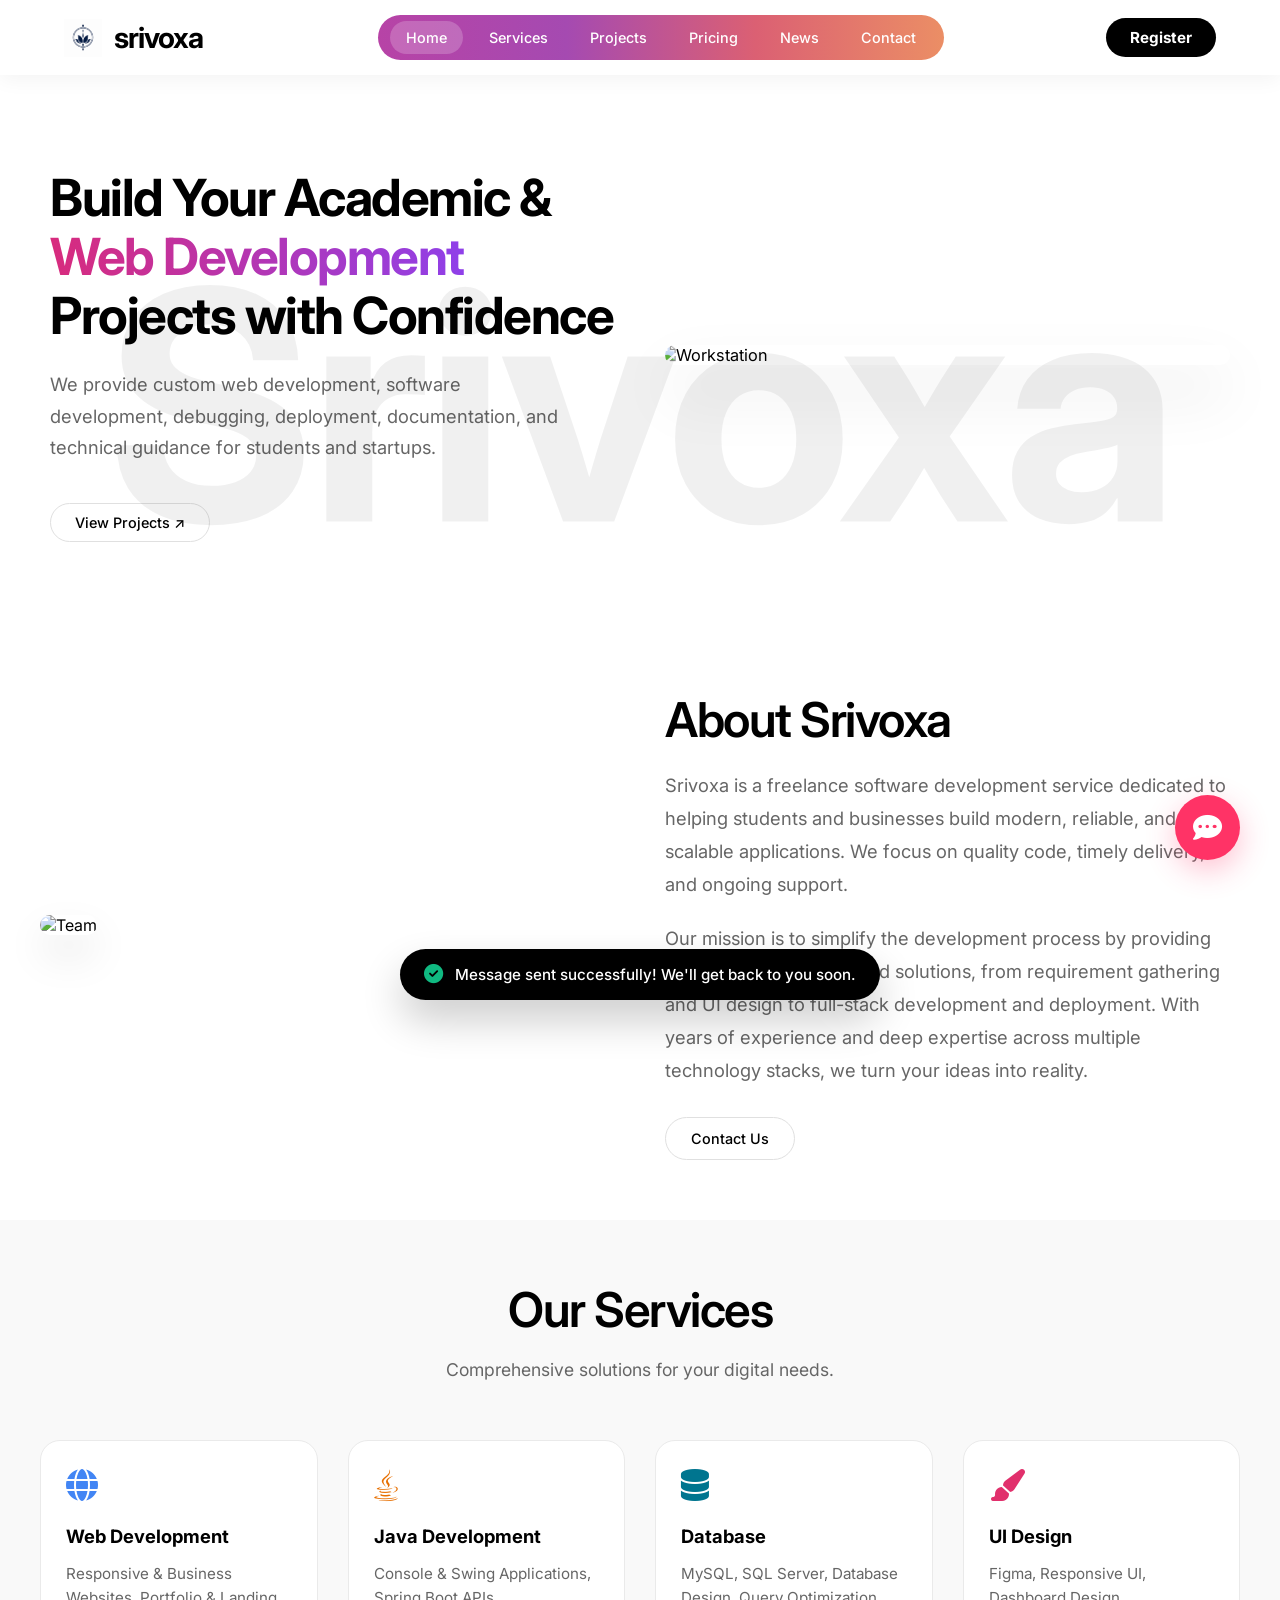
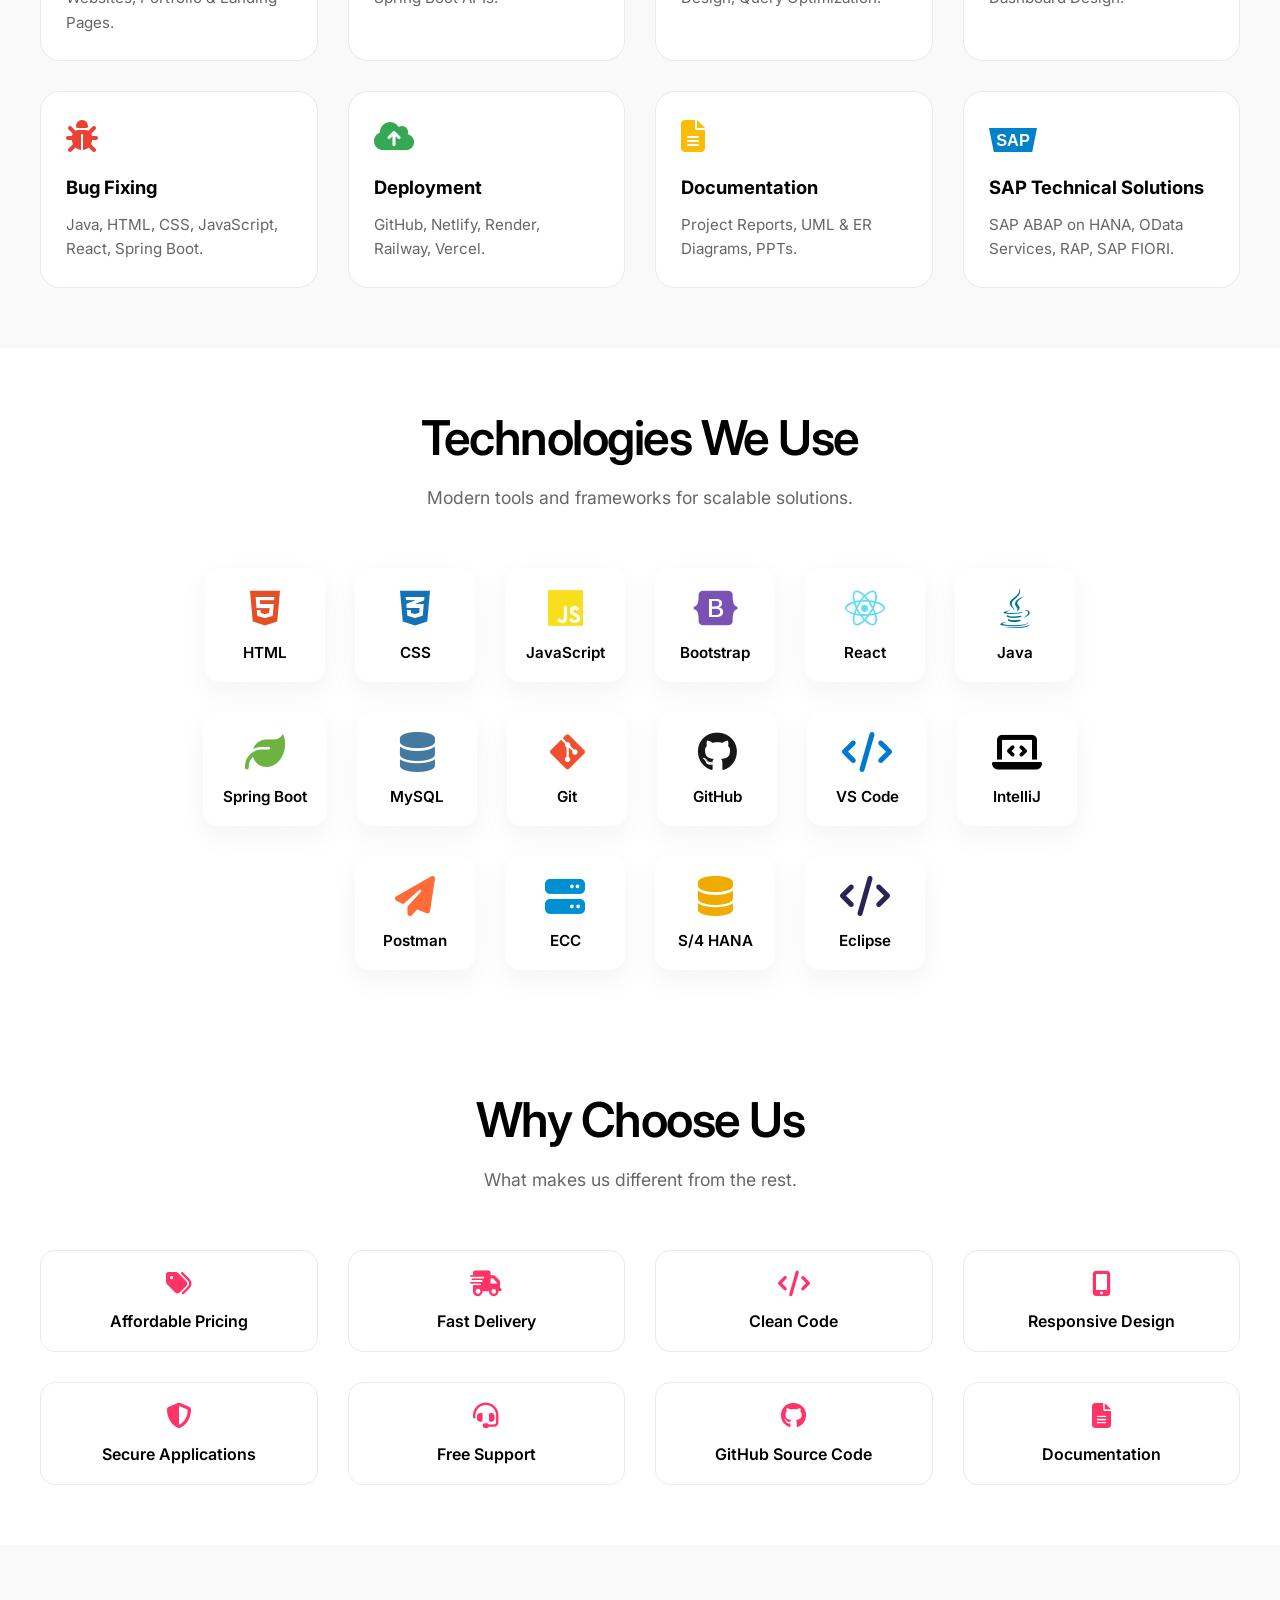
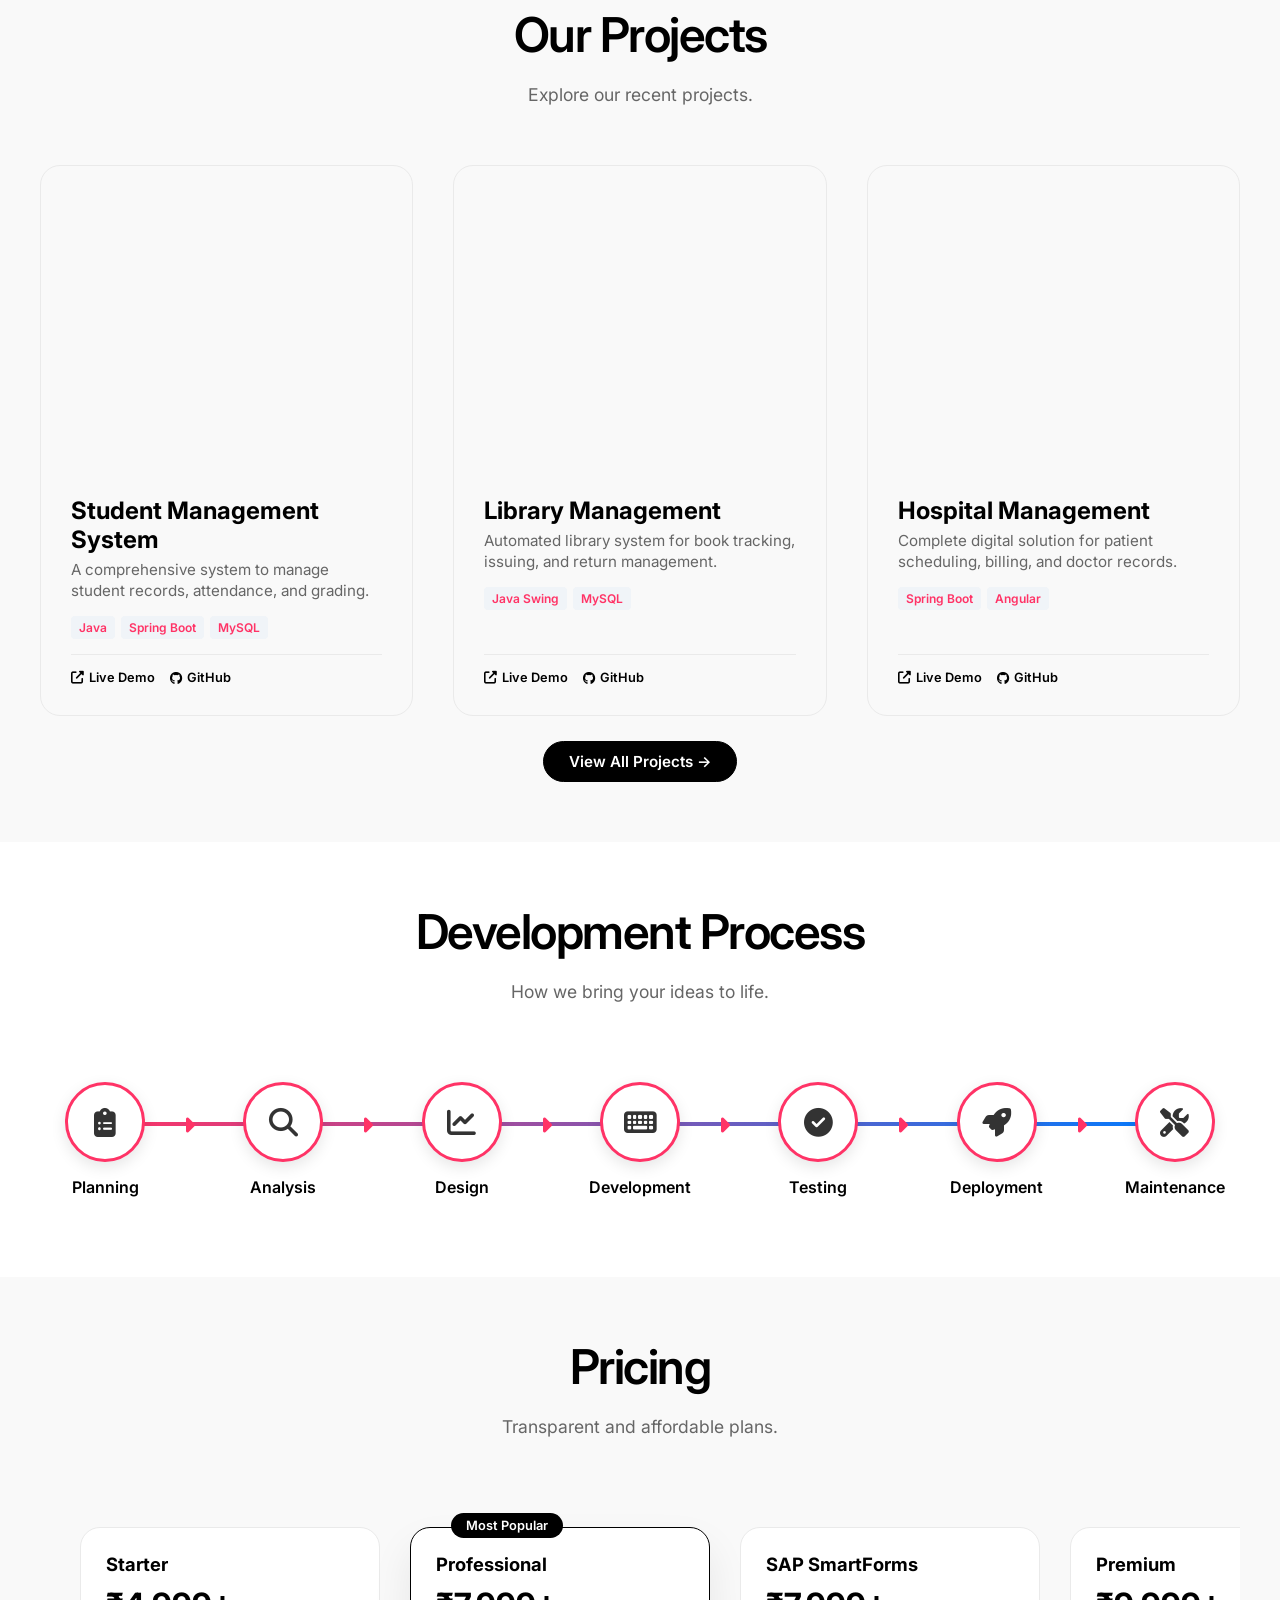
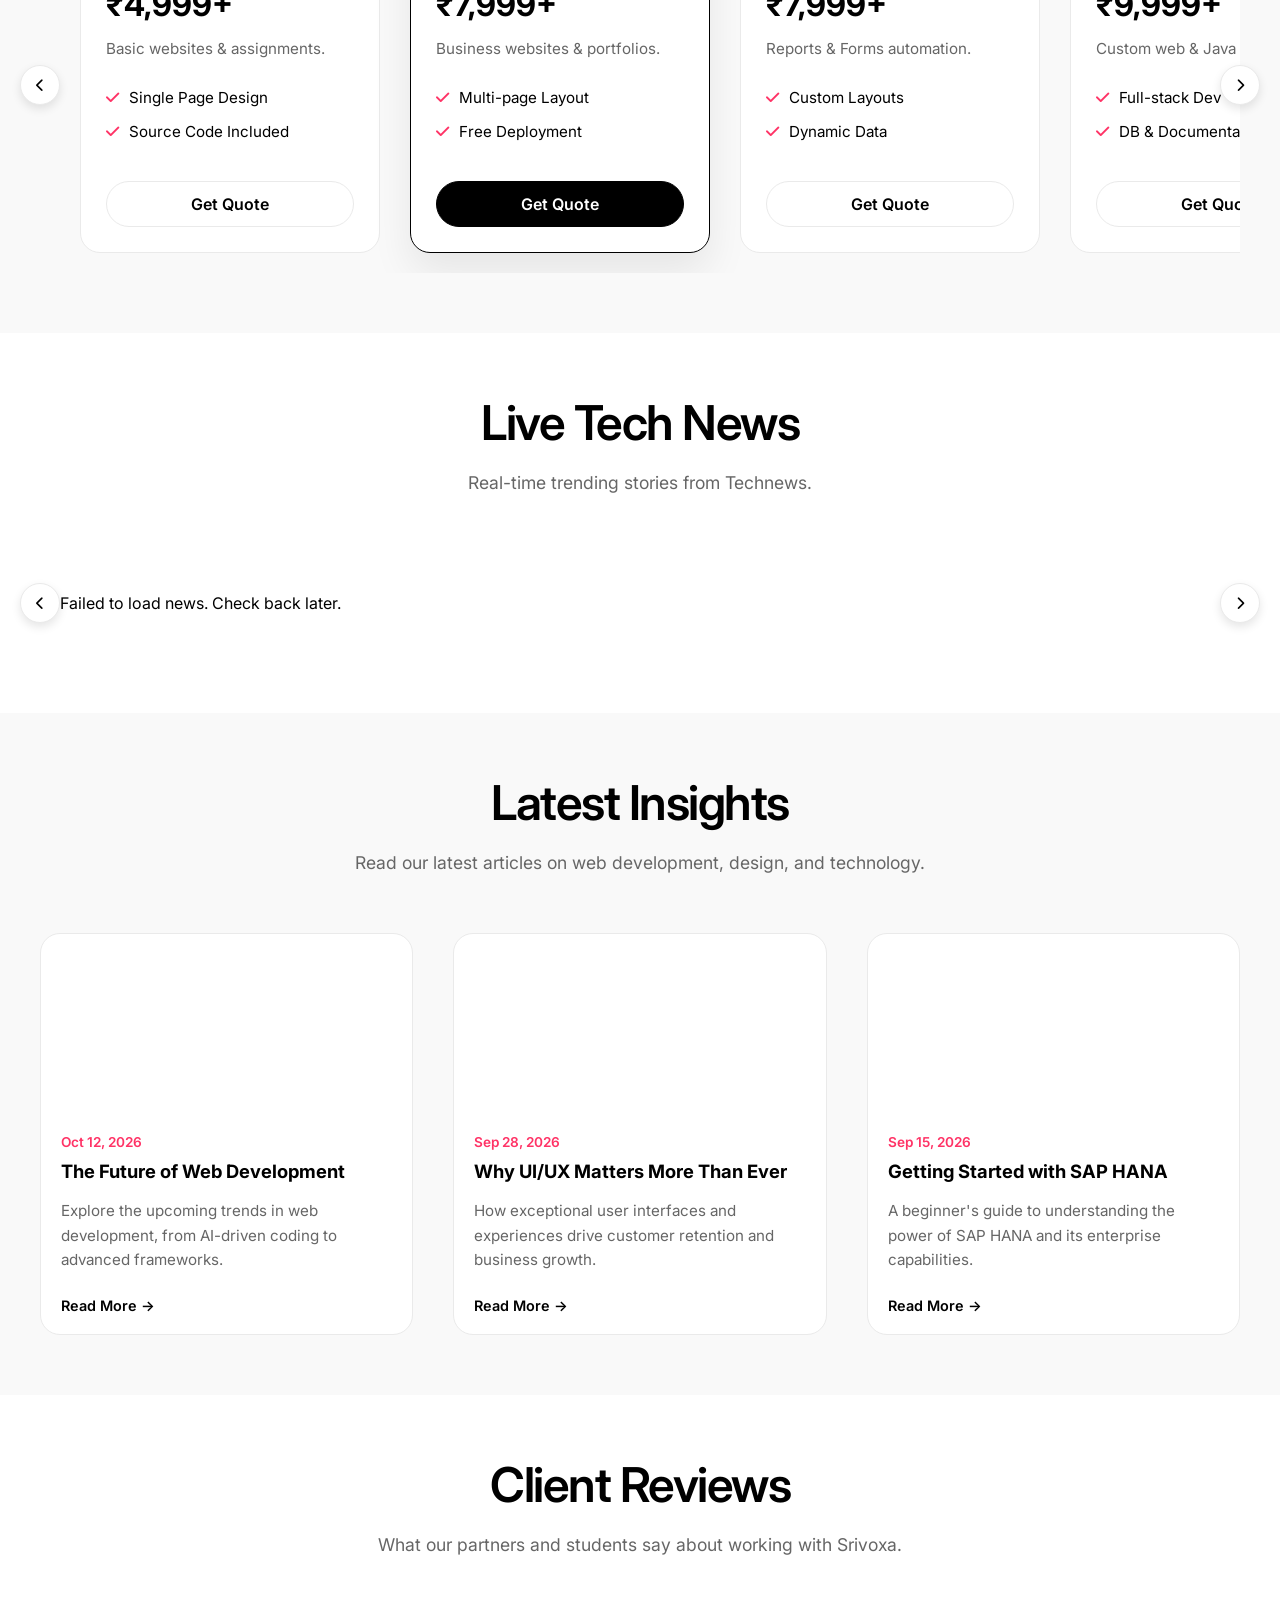
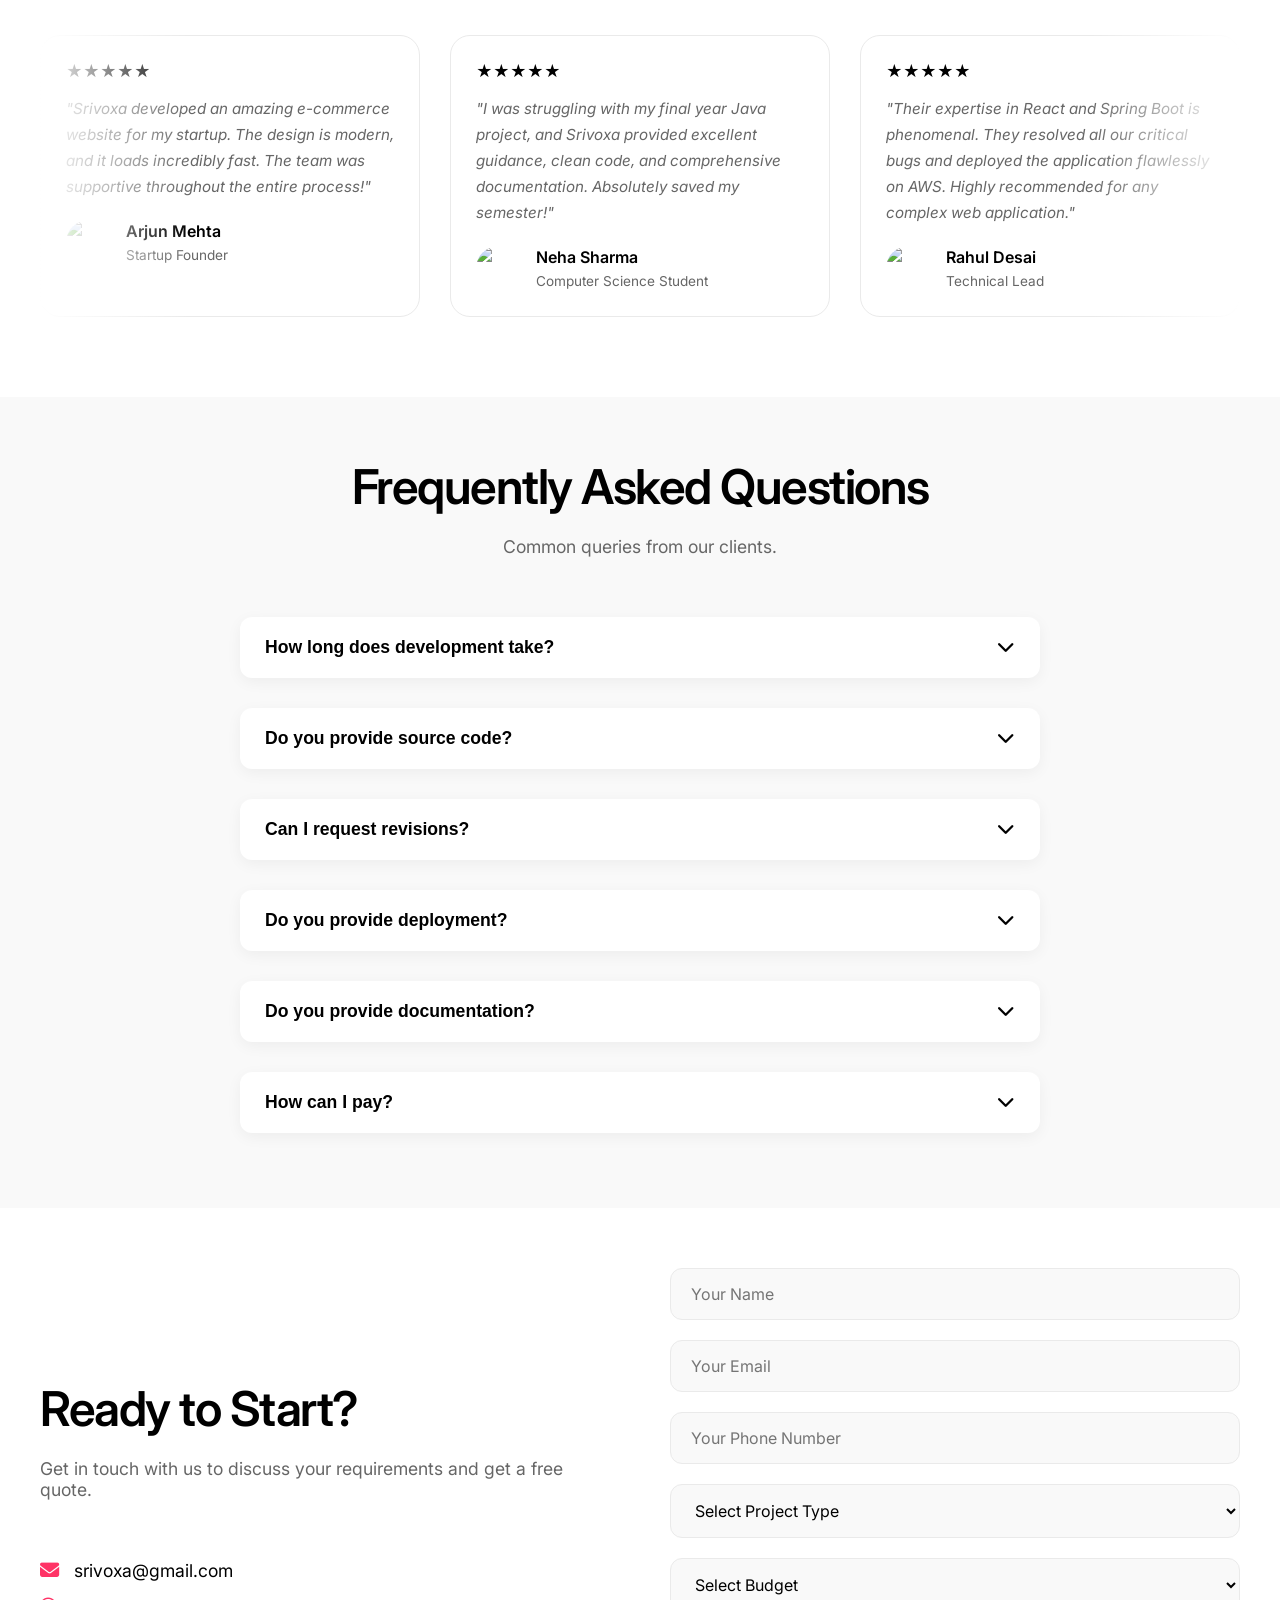
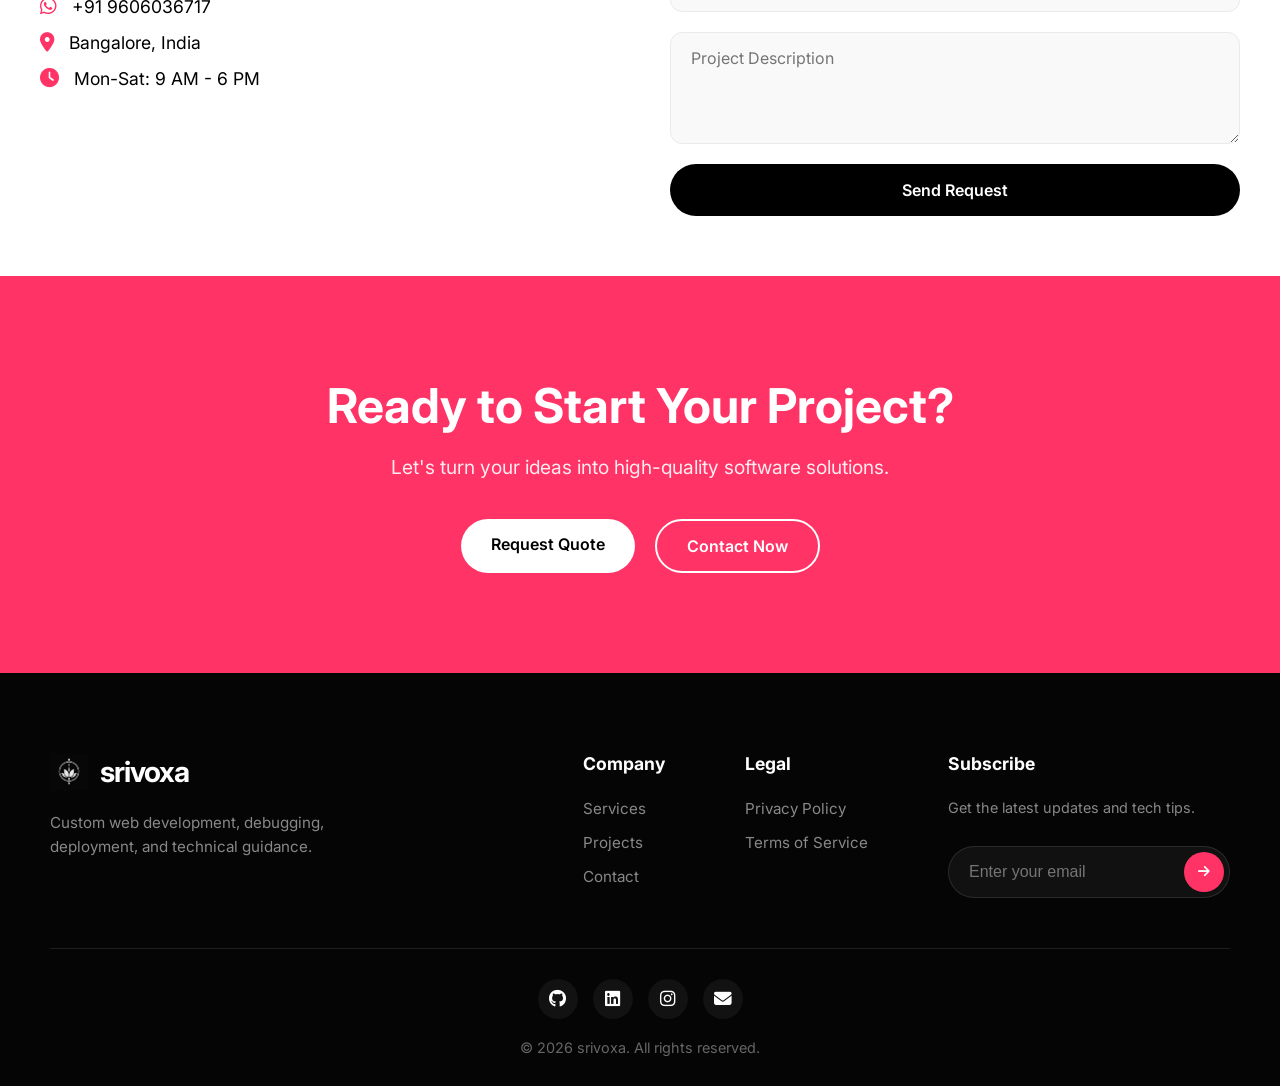
==== commit f086ad68: "UI Updates: fix mobile padding, spacing, and remove unused buttons" ====
--- a/index.html
+++ b/index.html
@@ -55,7 +55,8 @@
             border-bottom: 1px solid #f0f0f0;
         }
 
-        .mobile-nav-menu a:hover {
+        .mobile-nav-menu a:hover,
+        .mobile-nav-menu a.active {
             color: #ff3366;
         }
 
@@ -92,7 +93,7 @@
             <a href="#contact">Contact</a>
         </nav>
         <div class="header-right">
-            <a href="#contact" class="btn-get-started">Get Started</a>
+            <a href="#contact" class="btn-get-started">Register</a>
             <button class="menu-btn" id="newMobileMenuBtn">
                 <span></span>
                 <span></span>
@@ -108,8 +109,6 @@
         </div>
     </header>
 
-
-
     <main id="home" class="hero">
         <div class="hero-content">
             <h1 class="hero-title">
@@ -117,7 +116,6 @@
             </h1>
             <p class="hero-subtitle">We provide custom web development, software development, debugging, deployment, documentation, and technical guidance for students and startups.</p>
             <div class="hero-buttons">
-                <a href="#contact" class="btn-primary">Get Started</a>
                 <a href="#projects" class="btn-work">View Projects &nearr;</a>
             </div>
         </div>
@@ -125,7 +123,6 @@
             <img src="https://images.unsplash.com/photo-1517694712202-14dd9538aa97?auto=format&fit=crop&w=800&q=80" alt="Workstation" class="hero-image">
         </div>
     </main>
-
 
     <!-- Added Content Sections Below Hero -->
     <section id="about" class="section">
@@ -135,22 +132,19 @@
             </div>
             <div class="about-text" style="flex: 1 1 400px;">
                 <h2 class="section-title" style="text-align: left; margin-bottom: 20px;">About Srivoxa</h2>
-                <p style="font-size: 1.15rem; line-height: 1.8; color: var(--text-muted); margin-bottom: 20px;">
+                                <p style="font-size: 1.15rem; line-height: 1.8; color: var(--text-muted); margin-bottom: 20px;">
                     Srivoxa is a freelance software development service dedicated to helping students and businesses build modern, reliable, and scalable applications. We focus on quality code, timely delivery, and ongoing support.
                 </p>
                 <p style="font-size: 1.15rem; line-height: 1.8; color: var(--text-muted); margin-bottom: 30px;">
-                    Our mission is to simplify the development process by providing end-to-end solutions, from requirement gathering and UI design to full-stack development and deployment. With years of experience and deep expertise across multiple technology stacks, we turn your ideas into reality.
+                    Our mission is to simplify the development process by providing SAP Soltuions end-to-end solutions, from requirement gathering and UI design to full-stack development and deployment. With years of experience and deep expertise across multiple technology stacks, we turn your ideas into reality.
                 </p>
                 <div style="display: flex; gap: 20px; flex-wrap: wrap;">
-                    <a href="#services" class="btn-primary" style="padding: 12px 25px; border-radius: 25px;">Our Services</a>
                     <a href="#contact" class="btn-work" style="padding: 12px 25px; border-radius: 25px;">Contact Us</a>
                 </div>
             </div>
         </div>
     </section>
 
-    <!-- Added Content Sections Below Hero -->
-    
     <section id="services" class="section bg-light">
         <div class="section-content">
             <h2 class="section-title">Our Services</h2>
@@ -225,6 +219,9 @@
                 <div class="tech-item"><i class="fas fa-code" style="color: #007ACC;"></i><span>VS Code</span></div>
                 <div class="tech-item"><i class="fas fa-laptop-code" style="color: #000000;"></i><span>IntelliJ</span></div>
                 <div class="tech-item"><i class="fas fa-paper-plane" style="color: #FF6C37;"></i><span>Postman</span></div>
+                <div class="tech-item"><i class="fas fa-server" style="color: #008FD3;"></i><span>ECC</span></div>
+                <div class="tech-item"><i class="fas fa-database" style="color: #F0AB00;"></i><span>S/4 HANA</span></div>
+                <div class="tech-item"><i class="fas fa-code" style="color: #2C2255;"></i><span>Eclipse</span></div>
             </div>
         </div>
     </section>
@@ -343,52 +340,75 @@
             <h2 class="section-title">Pricing</h2>
             <p class="section-subtitle">Transparent and affordable plans.</p>
             
-            <div class="grid-4">
-                <div class="price-card">
-                    <h3>Starter</h3>
-                    <div class="price">₹1,999+</div>
-                    <p>Basic websites & assignments.</p>
-                    <ul>
-                        <li><i class="fas fa-check"></i> Single Page Design</li>
-                        <li><i class="fas fa-check"></i> Source Code Included</li>
-                    </ul>
-                    <a href="#contact" class="btn-outline-dark">Get Quote</a>
-                </div>
-                <div class="price-card popular">
-                    <div class="popular-tag">Most Popular</div>
-                    <h3>Professional</h3>
-                    <div class="price">₹4,999+</div>
-                    <p>Business websites & portfolios.</p>
-                    <ul>
-                        <li><i class="fas fa-check"></i> Multi-page Layout</li>
-                        <li><i class="fas fa-check"></i> Free Deployment</li>
-                    </ul>
-                    <a href="#contact" class="btn-solid-dark">Get Quote</a>
-                </div>
-                <div class="price-card">
-                    <h3>Premium</h3>
-                    <div class="price">₹9,999+</div>
-                    <p>Custom web & Java apps.</p>
-                    <ul>
-                        <li><i class="fas fa-check"></i> Full-stack Dev</li>
-                        <li><i class="fas fa-check"></i> DB & Documentation</li>
-                    </ul>
-                    <a href="#contact" class="btn-outline-dark">Get Quote</a>
-                </div>
-                <div class="price-card" style="background: #000; color: white;">
-                    <h3>Enterprise</h3>
-                    <div class="price" style="font-size: 1.8rem;">Custom Quote</div>
-                    <p style="color: #aaa;">Large scale applications.</p>
-                    <ul>
-                        <li><i class="fas fa-check" style="color: #fff;"></i> Dedicated Support</li>
-                        <li><i class="fas fa-check" style="color: #fff;"></i> Advanced Security</li>
-                    </ul>
-                    <a href="#contact" class="btn-solid-dark" style="background: #fff; color: #000;">Contact Us</a>
-                </div>
-            </div>
-        </div>
-    </section>
-
+            <div class="slider-container">
+                <button class="slider-btn prev-btn" id="pricingPrevBtn" aria-label="Previous"><i class="fas fa-chevron-left"></i></button>
+                <div class="pricing-slider" id="pricingSlider">
+                    <div class="price-card">
+                        <h3>Starter</h3>
+                        <div class="price">₹4,999+</div>
+                        <p>Basic websites & assignments.</p>
+                        <ul>
+                            <li><i class="fas fa-check"></i> Single Page Design</li>
+                            <li><i class="fas fa-check"></i> Source Code Included</li>
+                        </ul>
+                        <a href="#contact" class="btn-outline-dark">Get Quote</a>
+                    </div>
+                    <div class="price-card popular">
+                        <div class="popular-tag">Most Popular</div>
+                        <h3>Professional</h3>
+                        <div class="price">₹7,999+</div>
+                        <p>Business websites & portfolios.</p>
+                        <ul>
+                            <li><i class="fas fa-check"></i> Multi-page Layout</li>
+                            <li><i class="fas fa-check"></i> Free Deployment</li>
+                        </ul>
+                        <a href="#contact" class="btn-solid-dark">Get Quote</a>
+                    </div>
+                    <div class="price-card">
+                        <h3>SAP SmartForms</h3>
+                        <div class="price">₹7,999+</div>
+                        <p>Reports & Forms automation.</p>
+                        <ul>
+                            <li><i class="fas fa-check"></i> Custom Layouts</li>
+                            <li><i class="fas fa-check"></i> Dynamic Data</li>
+                        </ul>
+                        <a href="#contact" class="btn-outline-dark">Get Quote</a>
+                    </div>
+                    <div class="price-card">
+                        <h3>Premium</h3>
+                        <div class="price">₹9,999+</div>
+                        <p>Custom web & Java apps.</p>
+                        <ul>
+                            <li><i class="fas fa-check"></i> Full-stack Dev</li>
+                            <li><i class="fas fa-check"></i> DB & Documentation</li>
+                        </ul>
+                        <a href="#contact" class="btn-outline-dark">Get Quote</a>
+                    </div>
+                    <div class="price-card">
+                        <h3>CDS Views / OData</h3>
+                        <div class="price">₹10,999+</div>
+                        <p>Advanced data modeling & APIs.</p>
+                        <ul>
+                            <li><i class="fas fa-check"></i> Complex Queries</li>
+                            <li><i class="fas fa-check"></i> Fiori Integration</li>
+                        </ul>
+                        <a href="#contact" class="btn-outline-dark">Get Quote</a>
+                    </div>
+                    <div class="price-card" style="background: #000; color: white;">
+                        <h3>Enterprise</h3>
+                        <div class="price" style="font-size: 1.8rem;">Custom Quote</div>
+                        <p style="color: #aaa;">Large scale applications.</p>
+                        <ul>
+                            <li><i class="fas fa-check" style="color: #fff;"></i> Dedicated Support</li>
+                            <li><i class="fas fa-check" style="color: #fff;"></i> Advanced Security</li>
+                        </ul>
+                        <a href="#contact" class="btn-solid-dark" style="background: #fff; color: #000;">Contact Us</a>
+                    </div>
+                </div>
+                <button class="slider-btn next-btn" id="pricingNextBtn" aria-label="Next"><i class="fas fa-chevron-right"></i></button>
+            </div>
+        </div>
+    </section>
     <section id="tech-news" class="section">
         <div class="section-content">
             <h2 class="section-title">Live Tech News</h2>
@@ -446,12 +466,13 @@
             <h2 class="section-title">Client Reviews</h2>
             <p class="section-subtitle">What our partners and students say about working with Srivoxa.</p>
             
-            <div class="grid-3">
-                <div class="review-card">
+            <div class="reviews-marquee-container">
+                <div class="reviews-marquee" id="reviewsMarquee">
+                    <div class="review-card">
                     <div class="stars">★★★★★</div>
                     <p class="review-text">"Srivoxa developed an amazing e-commerce website for my startup. The design is modern, and it loads incredibly fast. The team was supportive throughout the entire process!"</p>
                     <div class="reviewer">
-                        <div class="reviewer-avatar" style="background: var(--accent-color);">A</div>
+                        <img class="reviewer-avatar" src="https://images.unsplash.com/photo-1506794778202-cad84cf45f1d?auto=format&fit=crop&w=150&q=80" alt="Arjun Mehta">
                         <div>
                             <h4>Arjun Mehta</h4>
                             <span>Startup Founder</span>
@@ -462,7 +483,7 @@
                     <div class="stars">★★★★★</div>
                     <p class="review-text">"I was struggling with my final year Java project, and Srivoxa provided excellent guidance, clean code, and comprehensive documentation. Absolutely saved my semester!"</p>
                     <div class="reviewer">
-                        <div class="reviewer-avatar" style="background: #000;">N</div>
+                        <img class="reviewer-avatar" src="https://images.unsplash.com/photo-1534528741775-53994a69daeb?auto=format&fit=crop&w=150&q=80" alt="Neha Sharma">
                         <div>
                             <h4>Neha Sharma</h4>
                             <span>Computer Science Student</span>
@@ -473,13 +494,47 @@
                     <div class="stars">★★★★★</div>
                     <p class="review-text">"Their expertise in React and Spring Boot is phenomenal. They resolved all our critical bugs and deployed the application flawlessly on AWS. Highly recommended for any complex web application."</p>
                     <div class="reviewer">
-                        <div class="reviewer-avatar" style="background: #333;">R</div>
+                        <img class="reviewer-avatar" src="https://images.unsplash.com/photo-1507003211169-0a1dd7228f2d?auto=format&fit=crop&w=150&q=80" alt="Rahul Desai">
                         <div>
                             <h4>Rahul Desai</h4>
                             <span>Technical Lead</span>
                         </div>
                     </div>
                 </div>
+                <div class="review-card">
+                    <div class="stars">★★★★★</div>
+                    <p class="review-text">"The dashboard they built for our data analytics platform was top-notch. It was highly interactive, responsive, and completely transformed how we present data to our clients."</p>
+                    <div class="reviewer">
+                        <img class="reviewer-avatar" src="https://images.unsplash.com/photo-1519085360753-af0119f7cbe7?auto=format&fit=crop&w=150&q=80" alt="Vikram Singh">
+                        <div>
+                            <h4>Vikram Singh</h4>
+                            <span>Data Analyst</span>
+                        </div>
+                    </div>
+                </div>
+                <div class="review-card">
+                    <div class="stars">★★★★★</div>
+                    <p class="review-text">"Incredible support and flawless execution! They delivered our ERP system migration ahead of schedule. The transition was smooth, and the new system is much faster."</p>
+                    <div class="reviewer">
+                        <img class="reviewer-avatar" src="https://images.unsplash.com/photo-1494790108377-be9c29b29330?auto=format&fit=crop&w=150&q=80" alt="Priya Patel">
+                        <div>
+                            <h4>Priya Patel</h4>
+                            <span>Operations Manager</span>
+                        </div>
+                    </div>
+                </div>
+                <div class="review-card">
+                    <div class="stars">★★★★★</div>
+                    <p class="review-text">"I needed a robust backend for my mobile app, and Srivoxa delivered perfectly. Their Node.js and MongoDB integration was seamless, and the APIs were extremely well-documented."</p>
+                    <div class="reviewer">
+                        <img class="reviewer-avatar" src="https://images.unsplash.com/photo-1500648767791-00dcc994a43e?auto=format&fit=crop&w=150&q=80" alt="Karan Kapoor">
+                        <div>
+                            <h4>Karan Kapoor</h4>
+                            <span>Mobile App Developer</span>
+                        </div>
+                    </div>
+                </div>
+            </div>
             </div>
         </div>
     </section>
@@ -611,9 +666,7 @@
             </div>
             <p>&copy; 2026 srivoxa. All rights reserved.</p>
         </div>
-    </footer>
-
-    <div id="aiChatWindow" class="ai-chat-window">
+    </footer><div id="aiChatWindow" class="ai-chat-window">
         <div class="chat-header">
             <div class="chat-title">
                 <i class="fas fa-robot"></i> Srivoxa AI
@@ -673,7 +726,7 @@
             }
         });
     </script>
-    <script src="app.js?v=8"></script>
+    <script src="app.js?v=10"></script>
     <script>
         // Force mobile menu logic to bypass cache
         document.addEventListener('DOMContentLoaded', () => {
@@ -700,3 +753,10 @@
     </script>
 </body>
 </html>
+
+
+
+
+
+
+
--- a/main.css
+++ b/main.css
@@ -33,9 +33,9 @@
     transform: translate(-50%, -50%);
     font-size: 25vw;
     font-weight: 700;
-    color: rgba(245, 245, 245, 0.8);
+    color: rgba(0, 0, 0, 0.06);
     white-space: nowrap;
-    z-index: -1;
+    z-index: 0;
     pointer-events: none;
     letter-spacing: -5px;
 }
@@ -227,7 +227,7 @@
     justify-content: space-between;
     align-items: center;
     text-align: left;
-    padding: 120px 50px 60px;
+    padding: 120px 50px 40px;
     z-index: 10;
     max-width: 1300px;
     margin: 0 auto;
@@ -377,7 +377,7 @@
 
 /* Sections */
 .section {
-    padding: 80px 20px;
+    padding: 60px 20px;
     position: relative;
     z-index: 10;
     background: var(--bg-color);
@@ -412,7 +412,7 @@
 /* Grids */
 .grid-3 {
     display: grid;
-    grid-template-columns: repeat(auto-fit, minmax(300px, 1fr));
+    grid-template-columns: repeat(auto-fill, minmax(300px, 1fr));
     gap: 40px;
 }
 
@@ -684,8 +684,58 @@
     color: white;
 }
 
+/* Reviews Marquee */
+.reviews-marquee-container {
+    overflow: hidden;
+    width: 100%;
+    padding: 20px 0;
+    position: relative;
+}
+.reviews-marquee-container::before,
+.reviews-marquee-container::after {
+    content: '';
+    position: absolute;
+    top: 0;
+    width: 150px;
+    height: 100%;
+    z-index: 2;
+    pointer-events: none;
+}
+.reviews-marquee-container::before {
+    left: 0;
+    background: linear-gradient(to right, var(--bg-color), transparent);
+}
+.reviews-marquee-container::after {
+    right: 0;
+    background: linear-gradient(to left, var(--bg-color), transparent);
+}
+.reviews-marquee {
+    display: inline-flex;
+    gap: 30px;
+    animation: reviews-scroll 40s linear infinite;
+    padding-right: 30px;
+    width: max-content;
+}
+.reviews-marquee:hover {
+    animation-play-state: paused;
+}
+@keyframes reviews-scroll {
+    0% { transform: translateX(0); }
+    100% { transform: translateX(-50%); }
+}
+
+@media (max-width: 768px) {
+    .reviews-marquee-container::before,
+    .reviews-marquee-container::after {
+        width: 50px;
+    }
+}
+
 /* Review Cards */
 .review-card {
+    width: 380px;
+    flex-shrink: 0;
+    white-space: normal;
     background: white;
     border: 1px solid var(--border-color);
     padding: 25px;
@@ -724,6 +774,7 @@
     justify-content: center;
     font-weight: 700;
     font-size: 1.2rem;
+    object-fit: cover;
 }
 
 .reviewer h4 {
@@ -781,6 +832,9 @@
     border: 1px solid var(--border-color);
     transition: transform 0.3s, box-shadow 0.3s;
     text-align: left;
+    display: flex;
+    flex-direction: column;
+    height: 100%;
 }
 
 .blog-card:hover {
@@ -795,6 +849,9 @@
 
 .blog-content {
     padding: 20px;
+    display: flex;
+    flex-direction: column;
+    flex-grow: 1;
 }
 
 .blog-date {
@@ -824,10 +881,38 @@
     font-weight: 600;
     font-size: 0.9rem;
     transition: color 0.3s;
+    margin-top: auto;
+    display: inline-block;
 }
 
 .blog-link:hover {
     color: var(--accent-color);
+}
+
+/* Pricing Slider */
+.pricing-slider {
+    display: flex;
+    overflow-x: auto;
+    scroll-snap-type: x mandatory;
+    scroll-behavior: smooth;
+    gap: 30px;
+    padding: 30px 40px 20px 40px;
+    scrollbar-width: none; /* Firefox */
+    align-items: stretch;
+}
+.pricing-slider::-webkit-scrollbar {
+    display: none; /* Chrome/Safari */
+}
+.pricing-slider .price-card {
+    min-width: 300px;
+    flex-shrink: 0;
+    scroll-snap-align: center;
+}
+
+@media (max-width: 768px) {
+    .pricing-slider .price-card {
+        min-width: 85vw; /* Almost full width on mobile */
+    }
 }
 
 /* Pricing Cards */
@@ -1219,6 +1304,11 @@
     transition: transform 0.3s ease, background-color 0.3s ease;
     border: none;
     cursor: pointer;
+    text-decoration: none;
+    text-align: center;
+    font-size: 0.75rem;
+    font-weight: 600;
+    line-height: 1.2;
 }
 
 .floating-btn:hover {
@@ -1654,7 +1744,7 @@
         padding-top: 140px;
         justify-content: flex-start;
         min-height: auto;
-        padding-bottom: 60px;
+        padding-bottom: 40px;
     }
     .hero-content {
         margin-bottom: 40px;
@@ -1693,7 +1783,7 @@
         bottom: 20px;
     }
     .header { padding: 20px; }
-    .section { padding: 80px 20px; }
+    .section { padding: 50px 20px; }
     
     /* Fix grid overflow on mobile */
     .grid-3, .grid-2, .grid-4 {
@@ -1714,7 +1804,7 @@
 @media (max-width: 480px) {
     .hero-title { font-size: 2.2rem; }
     .hero-subtitle { font-size: 1rem; }
-    .section { padding: 60px 15px; }
+    .section { padding: 40px 15px; }
     .portfolio-filters { flex-direction: column; align-items: center; }
     .faq-question { font-size: 1rem; padding: 15px 20px; }
     .faq-item.active .faq-answer { padding: 15px 20px; }
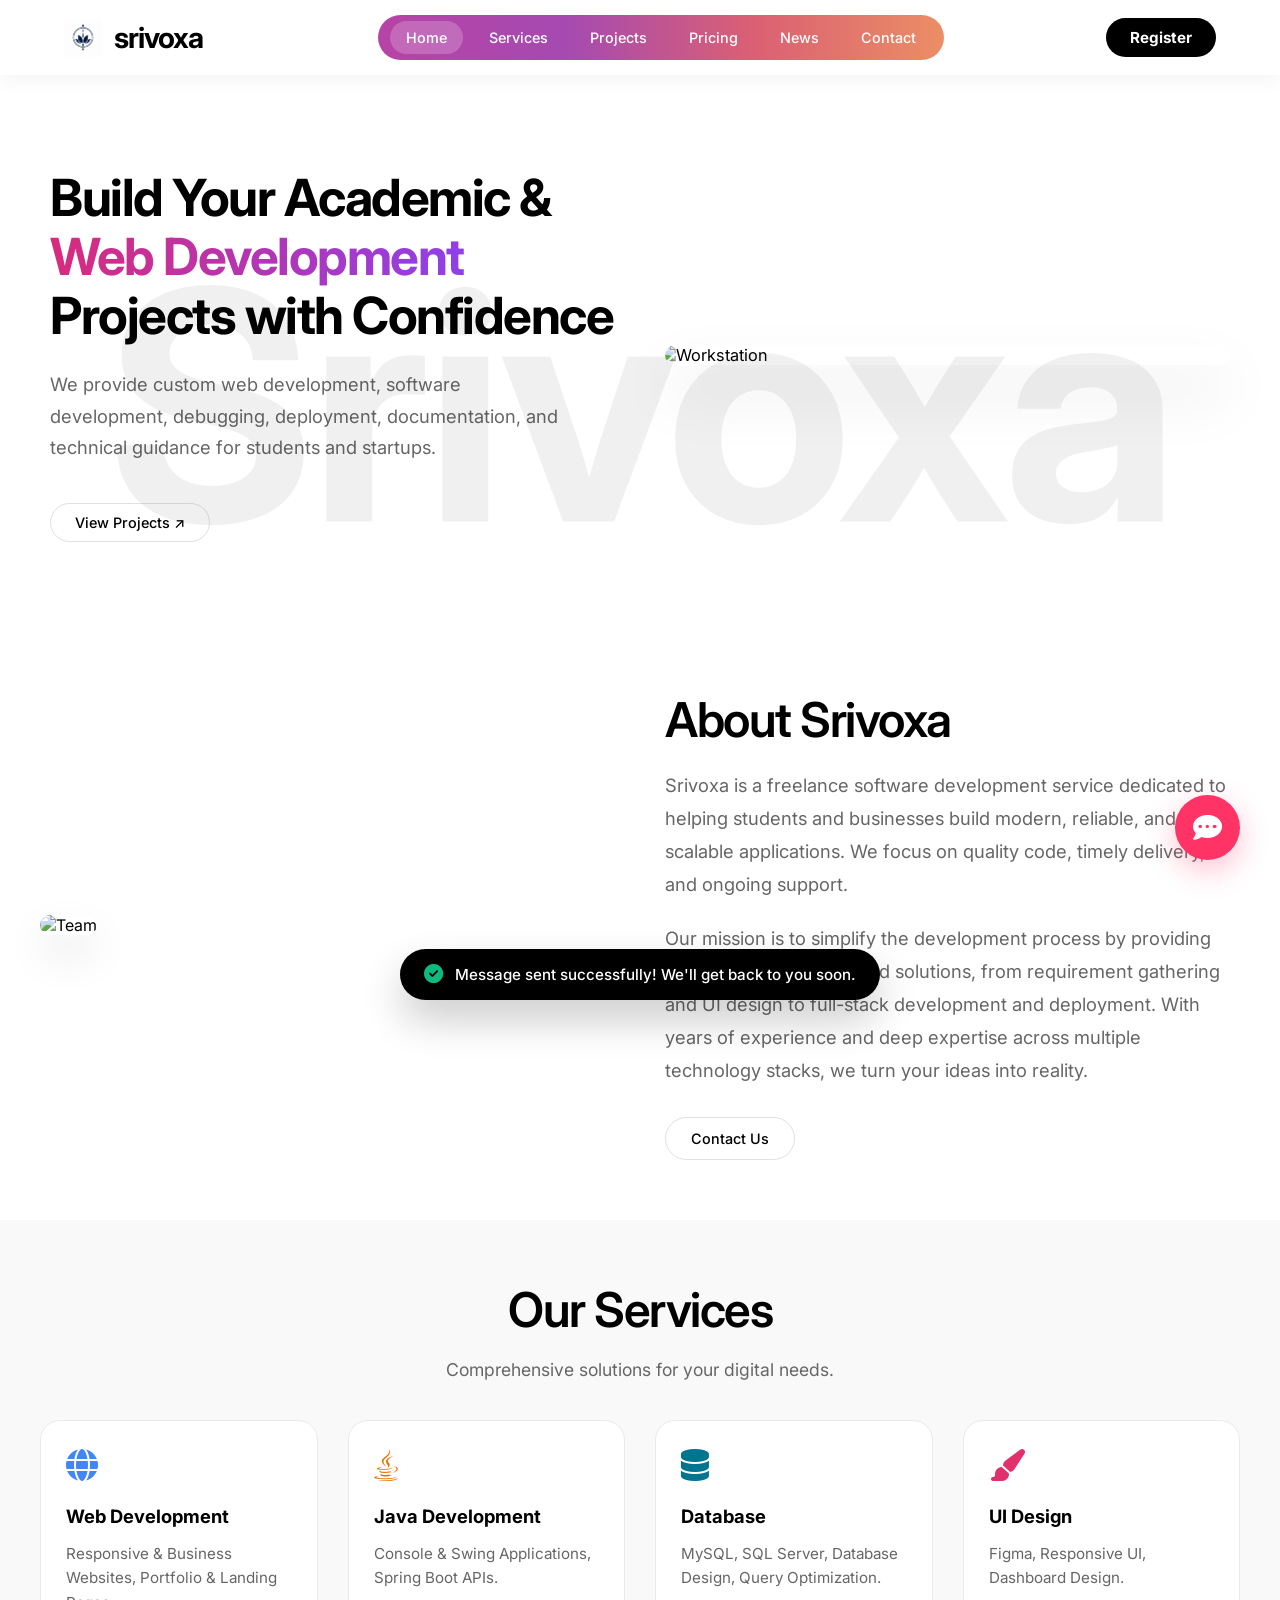
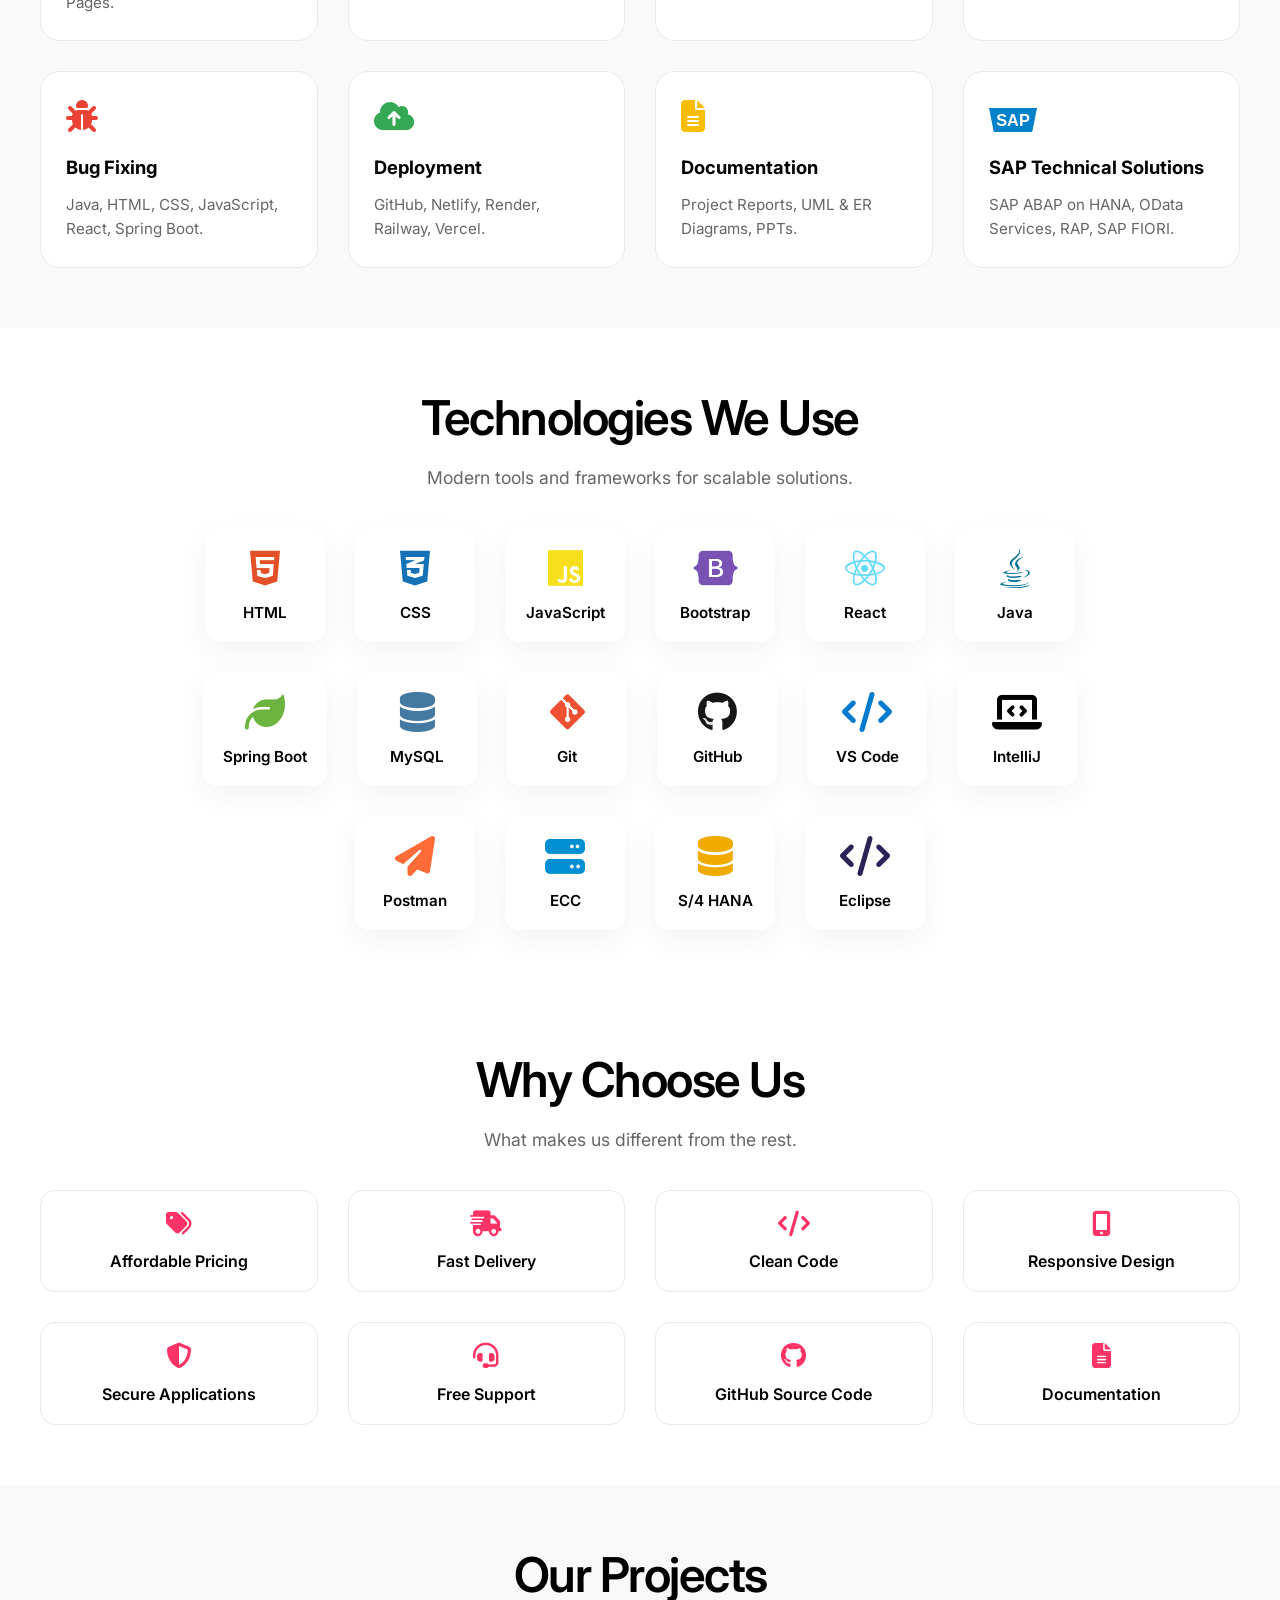
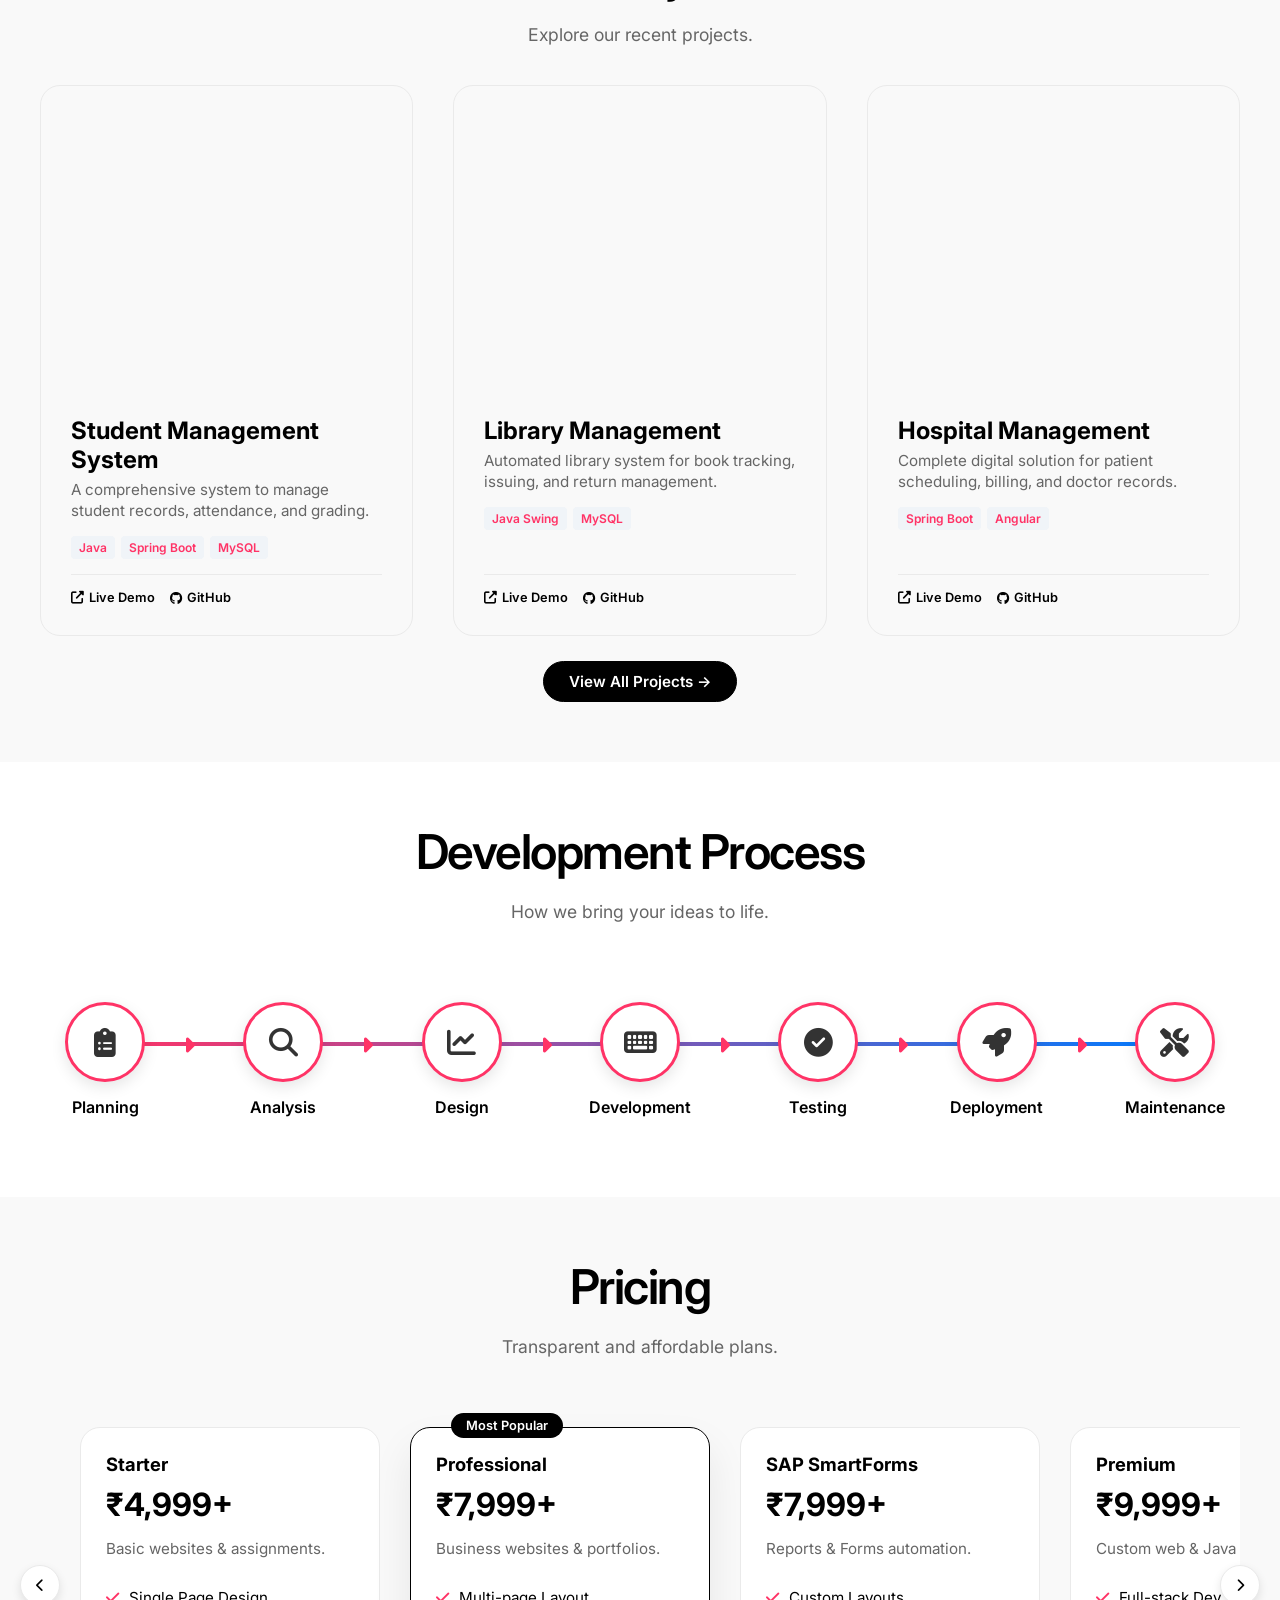
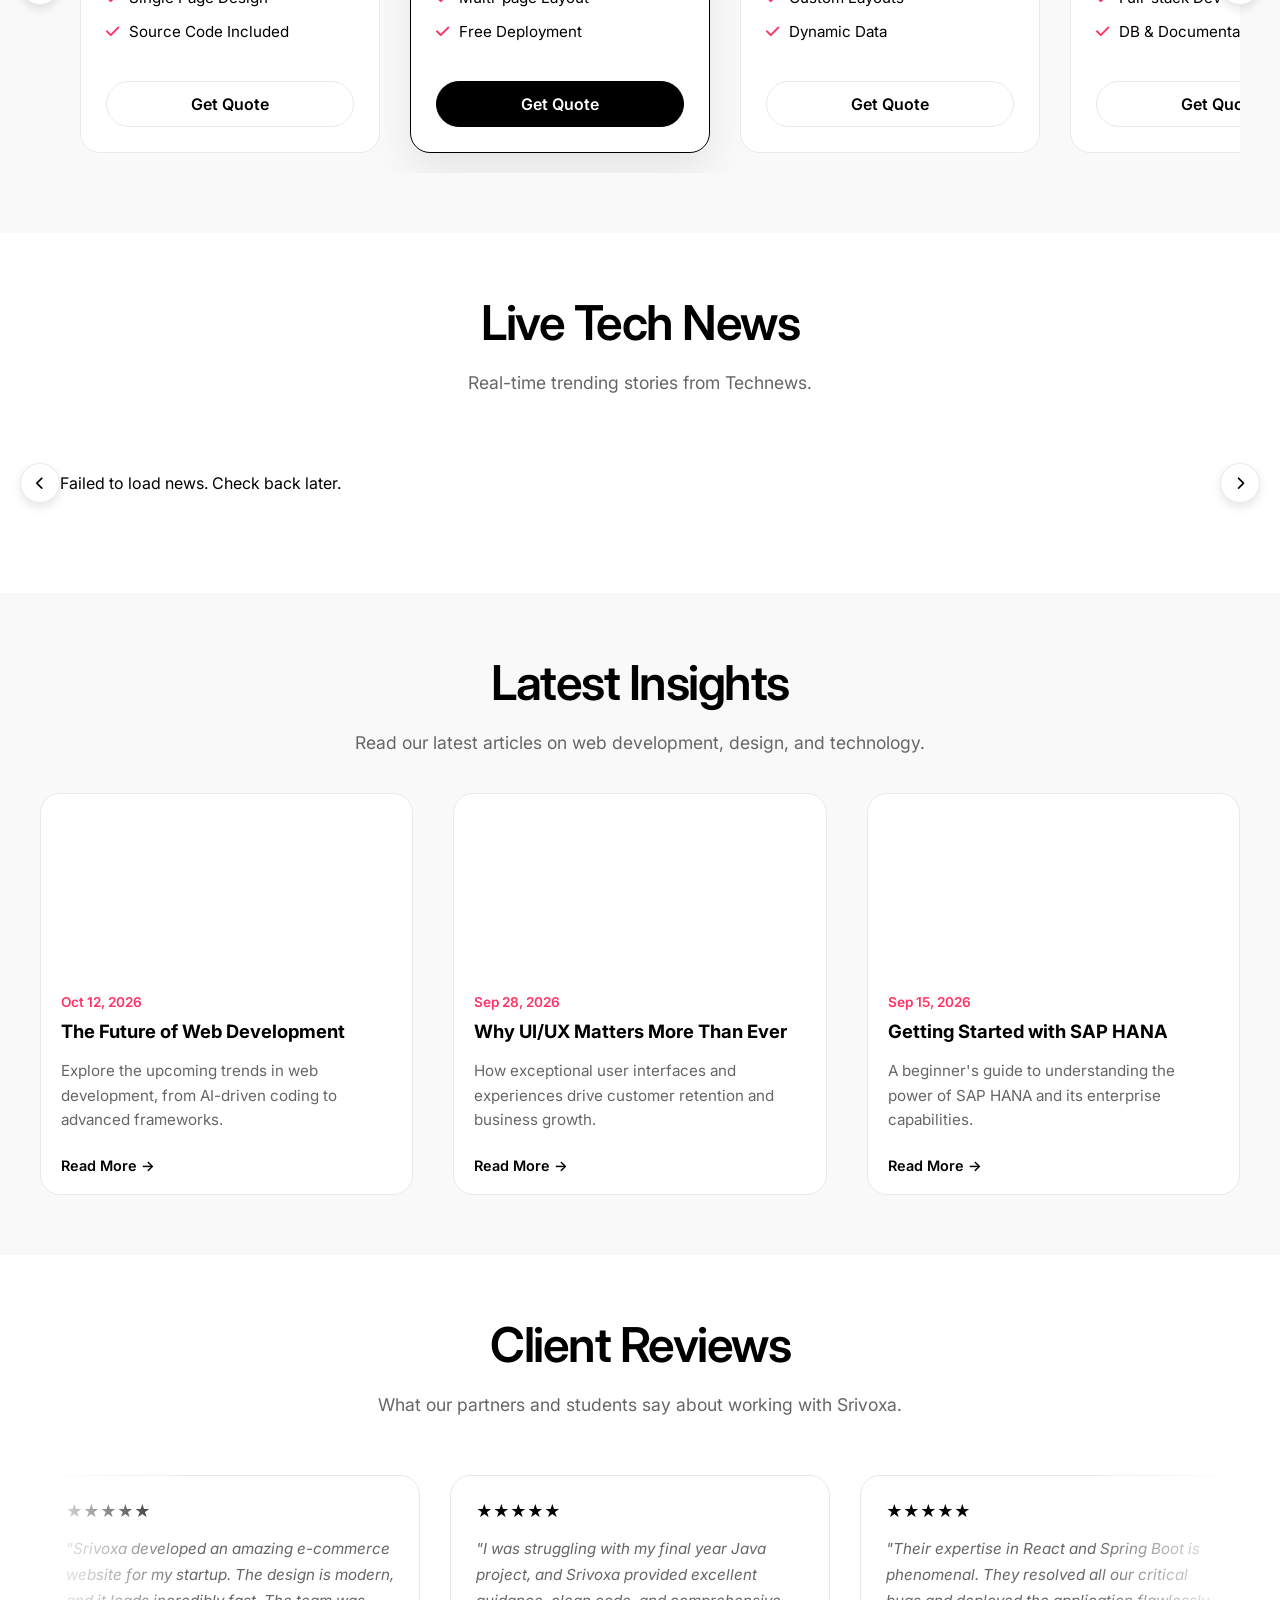
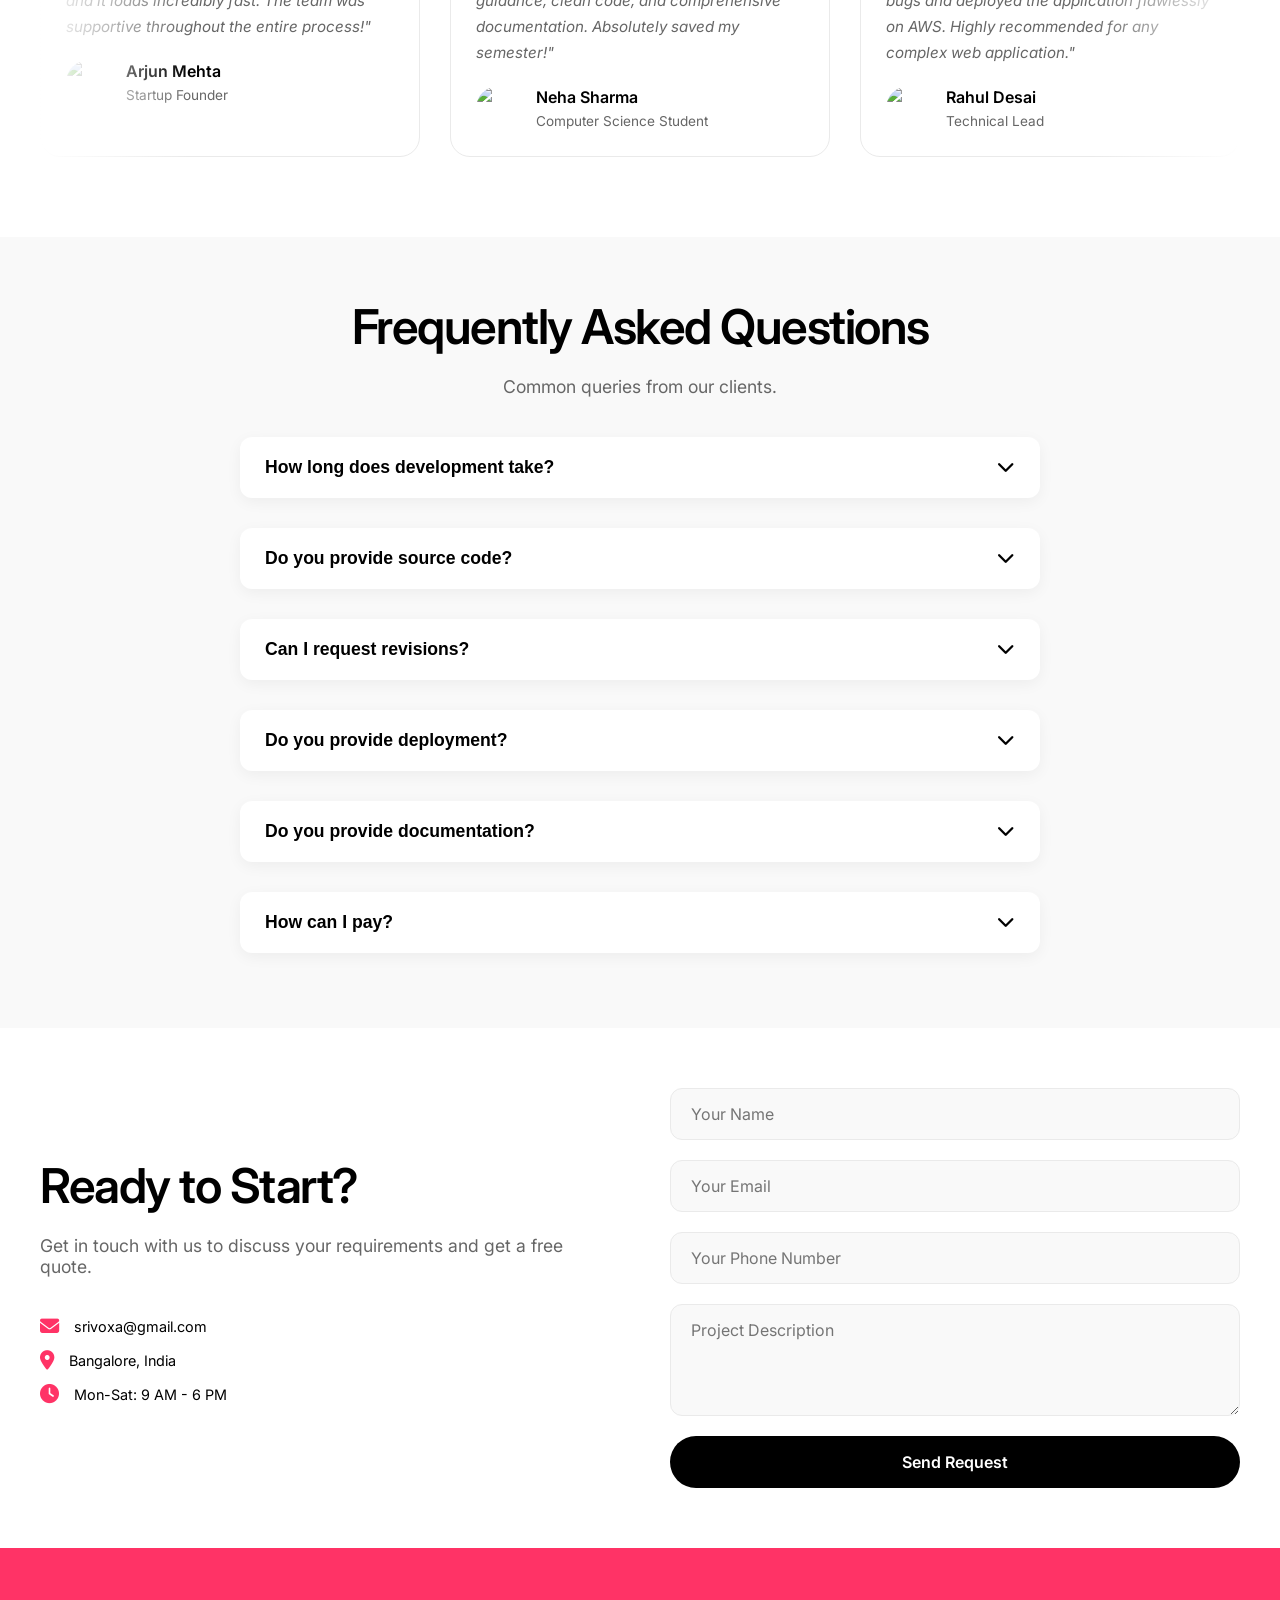
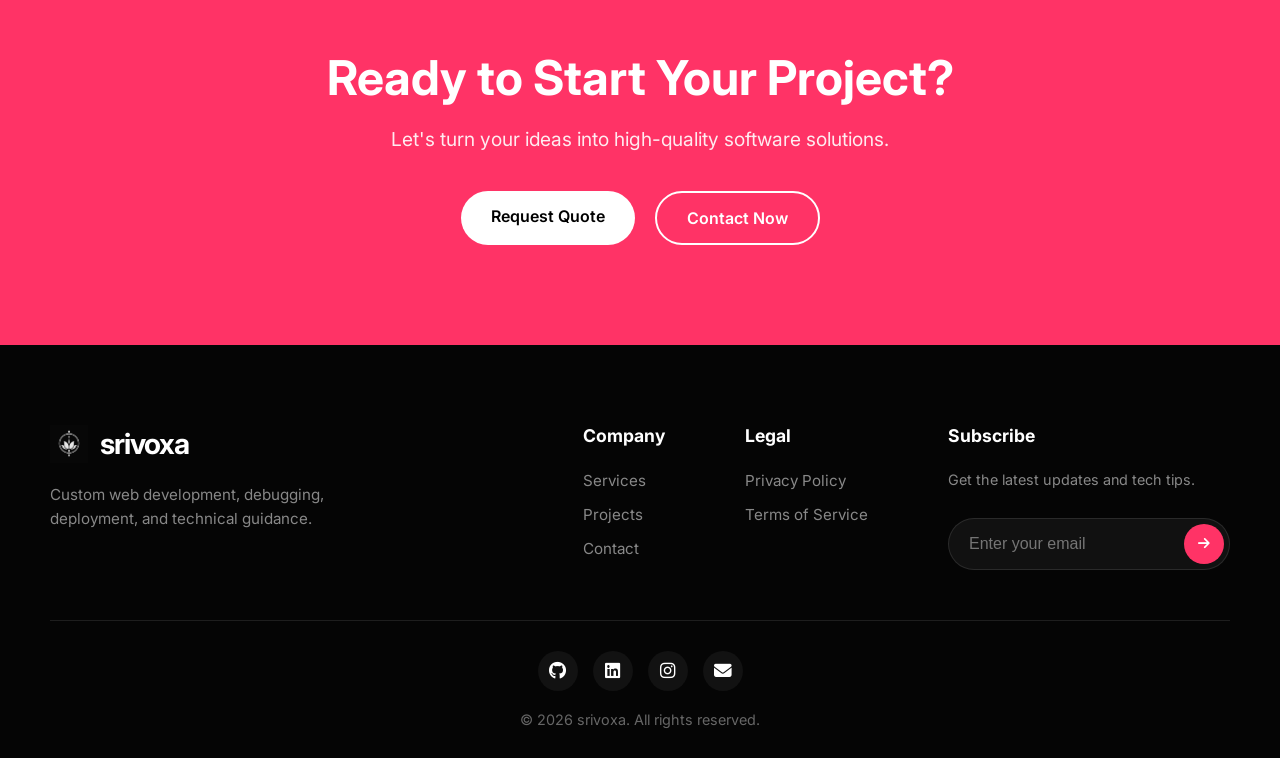
==== commit 9cecf427: "Update pricing modals, add request quote modal, fix AI chat mobile view" ====
--- a/index.html
+++ b/index.html
@@ -4,7 +4,7 @@
     <meta charset="UTF-8">
     <meta name="viewport" content="width=device-width, initial-scale=1.0">
     <title>Srivoxa | Home</title>
-    <link rel="stylesheet" href="main.css?v=18">
+    <link rel="stylesheet" href="main.css?v=26">
     <link rel="preconnect" href="https://fonts.googleapis.com">
     <link rel="preconnect" href="https://fonts.gstatic.com" crossorigin>
     <link href="https://fonts.googleapis.com/css2?family=Inter:wght@400;500;600;700&display=swap" rel="stylesheet">
@@ -93,7 +93,7 @@
             <a href="#contact">Contact</a>
         </nav>
         <div class="header-right">
-            <a href="#contact" class="btn-get-started">Register</a>
+            <a href="#" id="openRegisterBtn" class="btn-get-started">Register</a>
             <button class="menu-btn" id="newMobileMenuBtn">
                 <span></span>
                 <span></span>
@@ -351,7 +351,7 @@
                             <li><i class="fas fa-check"></i> Single Page Design</li>
                             <li><i class="fas fa-check"></i> Source Code Included</li>
                         </ul>
-                        <a href="#contact" class="btn-outline-dark">Get Quote</a>
+                        <a href="#" onclick="event.preventDefault(); document.getElementById('starterModal').classList.add('active');" class="btn-outline-dark">Get Quote</a>
                     </div>
                     <div class="price-card popular">
                         <div class="popular-tag">Most Popular</div>
@@ -362,7 +362,7 @@
                             <li><i class="fas fa-check"></i> Multi-page Layout</li>
                             <li><i class="fas fa-check"></i> Free Deployment</li>
                         </ul>
-                        <a href="#contact" class="btn-solid-dark">Get Quote</a>
+                        <a href="#" onclick="event.preventDefault(); document.getElementById('professionalModal').classList.add('active');" class="btn-solid-dark">Get Quote</a>
                     </div>
                     <div class="price-card">
                         <h3>SAP SmartForms</h3>
@@ -372,7 +372,7 @@
                             <li><i class="fas fa-check"></i> Custom Layouts</li>
                             <li><i class="fas fa-check"></i> Dynamic Data</li>
                         </ul>
-                        <a href="#contact" class="btn-outline-dark">Get Quote</a>
+                        <a href="#" onclick="event.preventDefault(); document.getElementById('sapModal').classList.add('active');" class="btn-outline-dark">Get Quote</a>
                     </div>
                     <div class="price-card">
                         <h3>Premium</h3>
@@ -382,7 +382,7 @@
                             <li><i class="fas fa-check"></i> Full-stack Dev</li>
                             <li><i class="fas fa-check"></i> DB & Documentation</li>
                         </ul>
-                        <a href="#contact" class="btn-outline-dark">Get Quote</a>
+                        <a href="#" onclick="event.preventDefault(); document.getElementById('premiumModal').classList.add('active');" class="btn-outline-dark">Get Quote</a>
                     </div>
                     <div class="price-card">
                         <h3>CDS Views / OData</h3>
@@ -392,7 +392,7 @@
                             <li><i class="fas fa-check"></i> Complex Queries</li>
                             <li><i class="fas fa-check"></i> Fiori Integration</li>
                         </ul>
-                        <a href="#contact" class="btn-outline-dark">Get Quote</a>
+                        <a href="#" onclick="event.preventDefault(); document.getElementById('cdsModal').classList.add('active');" class="btn-outline-dark">Get Quote</a>
                     </div>
                     <div class="price-card" style="background: #000; color: white;">
                         <h3>Enterprise</h3>
@@ -402,7 +402,7 @@
                             <li><i class="fas fa-check" style="color: #fff;"></i> Dedicated Support</li>
                             <li><i class="fas fa-check" style="color: #fff;"></i> Advanced Security</li>
                         </ul>
-                        <a href="#contact" class="btn-solid-dark" style="background: #fff; color: #000;">Contact Us</a>
+                        <a href="#" onclick="event.preventDefault(); document.getElementById('enterpriseModal').classList.add('active');" class="btn-solid-dark" style="background: #fff; color: #000;">Contact Us</a>
                     </div>
                 </div>
                 <button class="slider-btn next-btn" id="pricingNextBtn" aria-label="Next"><i class="fas fa-chevron-right"></i></button>
@@ -582,7 +582,6 @@
                     
                     <div class="contact-details">
                         <p><i class="fas fa-envelope"></i> srivoxa@gmail.com</p>
-                        <p><i class="fab fa-whatsapp"></i> +91 9606036717</p>
                         <p><i class="fas fa-map-marker-alt"></i> Bangalore, India</p>
                         <p><i class="fas fa-clock"></i> Mon-Sat: 9 AM - 6 PM</p>
                     </div>
@@ -592,20 +591,7 @@
                     <input type="hidden" name="_captcha" value="false">
                     <input type="text" name="name" placeholder="Your Name" class="input-field" required>
                     <input type="email" name="email" placeholder="Your Email" class="input-field" required>
-                    <input type="tel" name="phone" placeholder="Your Phone Number" class="input-field">
-                    <select name="project_type" class="input-field" required>
-                        <option value="" disabled selected>Select Project Type</option>
-                        <option value="Web Development">Web Development</option>
-                        <option value="Java Development">Java Development</option>
-                        <option value="Bug Fixing">Bug Fixing</option>
-                        <option value="Other">Other</option>
-                    </select>
-                    <select name="budget" class="input-field" required>
-                        <option value="" disabled selected>Select Budget</option>
-                        <option value="Under ₹5,000">Under ₹5,000</option>
-                        <option value="₹5,000 - ₹15,000">₹5,000 - ₹15,000</option>
-                        <option value="₹15,000+">₹15,000+</option>
-                    </select>
+                    <input type="tel" name="phone" placeholder="Your Phone Number" class="input-field" required pattern="[0-9]{10}" minlength="10" maxlength="10" title="Phone number must be exactly 10 digits">
                     <textarea name="message" placeholder="Project Description" rows="4" class="input-field" required></textarea>
                     <button type="submit" class="btn-submit">Send Request</button>
                 </form>
@@ -618,7 +604,7 @@
             <h2 style="font-size: 3rem; margin-bottom: 20px; font-weight: 700;">Ready to Start Your Project?</h2>
             <p style="font-size: 1.2rem; margin-bottom: 40px; opacity: 0.9;">Let's turn your ideas into high-quality software solutions.</p>
             <div class="cta-buttons" style="display: flex; gap: 20px; justify-content: center;">
-                <a href="#contact" class="btn-primary" style="background: white; color: black;">Request Quote</a>
+                <a href="#" onclick="event.preventDefault(); document.getElementById('requestQuoteModal').classList.add('active');" class="btn-primary" style="background: white; color: black;">Request Quote</a>
                 <a href="https://wa.me/919606036717" class="btn-primary" style="background: transparent; color: white; border: 2px solid white;">Contact Now</a>
             </div>
         </div>
@@ -693,40 +679,331 @@
         <span>Message sent successfully! We'll get back to you soon.</span>
     </div>
 
+    <!-- Register Modal -->
+    <div id="registerModal" class="modal-overlay">
+        <div class="register-modal">
+            <button class="close-modal" id="closeRegisterModal">&times;</button>
+            <h2 class="modal-title">Apply Now</h2>
+            <form action="#" method="POST" target="hidden_iframe" class="register-form" id="registerForm">
+                <div class="form-group">
+                    <label><i class="fas fa-user"></i> Full Name</label>
+                    <input type="text" name="name" placeholder="your name" required>
+                </div>
+                <div class="form-group">
+                    <label><i class="fas fa-envelope"></i> Email Address</label>
+                    <input type="email" name="email" placeholder="your email" required>
+                </div>
+                <div class="form-group">
+                    <label><i class="fas fa-phone"></i> Phone Number</label>
+                    <input type="tel" name="phone" placeholder="Your Phone Number" required pattern="[0-9]{10}" minlength="10" maxlength="10" title="Phone number must be exactly 10 digits">
+                </div>
+                <div class="form-group">
+                    <label><i class="fas fa-building"></i> Company / College</label>
+                    <input type="text" name="company" placeholder="Your answer" required>
+                </div>
+                <div class="form-group">
+                    <label><i class="fas fa-project-diagram"></i> Project Description</label>
+                    <input type="text" name="program" placeholder="Briefly describe your project..." required>
+                </div>
+                <button type="submit" class="btn-submit-modal">Submit</button>
+            </form>
+        </div>
+    </div>
+
+    <!-- Starter Modal -->
+    <div id="starterModal" class="modal-overlay">
+        <div class="register-modal tier-starter">
+            <button class="close-modal" onclick="document.getElementById('starterModal').classList.remove('active')">&times;</button>
+            <h2 class="modal-title">Starter Plan</h2>
+            <form action="#" method="POST" target="hidden_iframe" class="register-form">
+                <div class="form-group">
+                    <label><i class="fas fa-user"></i> Full Name</label>
+                    <input type="text" name="name" placeholder="your name" required>
+                </div>
+                <div class="form-group">
+                    <label><i class="fas fa-envelope"></i> Email Address</label>
+                    <input type="email" name="email" placeholder="your email" required>
+                </div>
+                <div class="form-group">
+                    <label><i class="fas fa-phone"></i> Phone Number</label>
+                    <input type="tel" name="phone" placeholder="Your Phone Number" required pattern="[0-9]{10}" minlength="10" maxlength="10" title="Phone number must be exactly 10 digits">
+                </div>
+                <div class="form-group">
+                    <label><i class="fas fa-building"></i> Company / College</label>
+                    <input type="text" name="company" placeholder="Your answer" required>
+                </div>
+                <div class="form-group">
+                    <label><i class="fas fa-project-diagram"></i> Project Description</label>
+                    <input type="text" name="program" placeholder="Briefly describe your project..." required>
+                </div>
+                <div class="form-group">
+                    <label><i class="fas fa-tag"></i> Price</label>
+                    <input type="text" name="price" value="₹4,999+" readonly style="background: #f0f0f0; cursor: not-allowed; color: #555;">
+                </div>
+                <button type="submit" class="btn-submit-modal">Request Quote</button>
+            </form>
+        </div>
+    </div>
+
+    <!-- Professional Modal -->
+    <div id="professionalModal" class="modal-overlay">
+        <div class="register-modal tier-professional">
+            <button class="close-modal" onclick="document.getElementById('professionalModal').classList.remove('active')">&times;</button>
+            <h2 class="modal-title">Professional Plan</h2>
+            <form action="#" method="POST" target="hidden_iframe" class="register-form">
+                <div class="form-group">
+                    <label><i class="fas fa-user"></i> Full Name</label>
+                    <input type="text" name="name" placeholder="your name" required>
+                </div>
+                <div class="form-group">
+                    <label><i class="fas fa-envelope"></i> Email Address</label>
+                    <input type="email" name="email" placeholder="your email" required>
+                </div>
+                <div class="form-group">
+                    <label><i class="fas fa-phone"></i> Phone Number</label>
+                    <input type="tel" name="phone" placeholder="Your Phone Number" required pattern="[0-9]{10}" minlength="10" maxlength="10" title="Phone number must be exactly 10 digits">
+                </div>
+                <div class="form-group">
+                    <label><i class="fas fa-building"></i> Company / College</label>
+                    <input type="text" name="company" placeholder="Your answer" required>
+                </div>
+                <div class="form-group">
+                    <label><i class="fas fa-project-diagram"></i> Project Description</label>
+                    <input type="text" name="program" placeholder="Briefly describe your project..." required>
+                </div>
+                <div class="form-group">
+                    <label><i class="fas fa-tag"></i> Price</label>
+                    <input type="text" name="price" value="₹7,999+" readonly style="background: #f0f0f0; cursor: not-allowed; color: #555;">
+                </div>
+                <button type="submit" class="btn-submit-modal">Request Quote</button>
+            </form>
+        </div>
+    </div>
+
+    <!-- SAP Modal -->
+    <div id="sapModal" class="modal-overlay">
+        <div class="register-modal tier-sap">
+            <button class="close-modal" onclick="document.getElementById('sapModal').classList.remove('active')">&times;</button>
+            <h2 class="modal-title">SAP SmartForms</h2>
+            <form action="#" method="POST" target="hidden_iframe" class="register-form">
+                <div class="form-group">
+                    <label><i class="fas fa-user"></i> Full Name</label>
+                    <input type="text" name="name" placeholder="your name" required>
+                </div>
+                <div class="form-group">
+                    <label><i class="fas fa-envelope"></i> Email Address</label>
+                    <input type="email" name="email" placeholder="your email" required>
+                </div>
+                <div class="form-group">
+                    <label><i class="fas fa-phone"></i> Phone Number</label>
+                    <input type="tel" name="phone" placeholder="Your Phone Number" required pattern="[0-9]{10}" minlength="10" maxlength="10" title="Phone number must be exactly 10 digits">
+                </div>
+                <div class="form-group">
+                    <label><i class="fas fa-building"></i> Company / College</label>
+                    <input type="text" name="company" placeholder="Your answer" required>
+                </div>
+                <div class="form-group">
+                    <label><i class="fas fa-project-diagram"></i> Project Description</label>
+                    <input type="text" name="program" placeholder="Briefly describe your project..." required>
+                </div>
+                <div class="form-group">
+                    <label><i class="fas fa-tag"></i> Price</label>
+                    <input type="text" name="price" value="₹7,999+" readonly style="background: #f0f0f0; cursor: not-allowed; color: #555;">
+                </div>
+                <button type="submit" class="btn-submit-modal">Request Quote</button>
+            </form>
+        </div>
+    </div>
+
+    <!-- Premium Modal -->
+    <div id="premiumModal" class="modal-overlay">
+        <div class="register-modal tier-premium">
+            <button class="close-modal" onclick="document.getElementById('premiumModal').classList.remove('active')">&times;</button>
+            <h2 class="modal-title">Premium Plan</h2>
+            <form action="#" method="POST" target="hidden_iframe" class="register-form">
+                <div class="form-group">
+                    <label><i class="fas fa-user"></i> Full Name</label>
+                    <input type="text" name="name" placeholder="your name" required>
+                </div>
+                <div class="form-group">
+                    <label><i class="fas fa-envelope"></i> Email Address</label>
+                    <input type="email" name="email" placeholder="your email" required>
+                </div>
+                <div class="form-group">
+                    <label><i class="fas fa-phone"></i> Phone Number</label>
+                    <input type="tel" name="phone" placeholder="Your Phone Number" required pattern="[0-9]{10}" minlength="10" maxlength="10" title="Phone number must be exactly 10 digits">
+                </div>
+                <div class="form-group">
+                    <label><i class="fas fa-building"></i> Company / College</label>
+                    <input type="text" name="company" placeholder="Your answer" required>
+                </div>
+                <div class="form-group">
+                    <label><i class="fas fa-project-diagram"></i> Project Description</label>
+                    <input type="text" name="program" placeholder="Briefly describe your project..." required>
+                </div>
+                <div class="form-group">
+                    <label><i class="fas fa-tag"></i> Price</label>
+                    <input type="text" name="price" value="₹9,999+" readonly style="background: #f0f0f0; cursor: not-allowed; color: #555;">
+                </div>
+                <button type="submit" class="btn-submit-modal">Request Quote</button>
+            </form>
+        </div>
+    </div>
+
+    <!-- CDS Modal -->
+    <div id="cdsModal" class="modal-overlay">
+        <div class="register-modal tier-cds">
+            <button class="close-modal" onclick="document.getElementById('cdsModal').classList.remove('active')">&times;</button>
+            <h2 class="modal-title">CDS Views / OData</h2>
+            <form action="#" method="POST" target="hidden_iframe" class="register-form">
+                <div class="form-group">
+                    <label><i class="fas fa-user"></i> Full Name</label>
+                    <input type="text" name="name" placeholder="your name" required>
+                </div>
+                <div class="form-group">
+                    <label><i class="fas fa-envelope"></i> Email Address</label>
+                    <input type="email" name="email" placeholder="your email" required>
+                </div>
+                <div class="form-group">
+                    <label><i class="fas fa-phone"></i> Phone Number</label>
+                    <input type="tel" name="phone" placeholder="Your Phone Number" required pattern="[0-9]{10}" minlength="10" maxlength="10" title="Phone number must be exactly 10 digits">
+                </div>
+                <div class="form-group">
+                    <label><i class="fas fa-building"></i> Company / College</label>
+                    <input type="text" name="company" placeholder="Your answer" required>
+                </div>
+                <div class="form-group">
+                    <label><i class="fas fa-project-diagram"></i> Project Description</label>
+                    <input type="text" name="program" placeholder="Briefly describe your project..." required>
+                </div>
+                <div class="form-group">
+                    <label><i class="fas fa-tag"></i> Price</label>
+                    <input type="text" name="price" value="₹10,999+" readonly style="background: #f0f0f0; cursor: not-allowed; color: #555;">
+                </div>
+                <button type="submit" class="btn-submit-modal">Request Quote</button>
+            </form>
+        </div>
+    </div>
+
+    <!-- Enterprise Modal -->
+    <div id="enterpriseModal" class="modal-overlay">
+        <div class="register-modal tier-enterprise">
+            <button class="close-modal" onclick="document.getElementById('enterpriseModal').classList.remove('active')">&times;</button>
+            <h2 class="modal-title">Enterprise Quote</h2>
+            <form action="#" method="POST" target="hidden_iframe" class="register-form">
+                <div class="form-group">
+                    <label><i class="fas fa-user"></i> Full Name</label>
+                    <input type="text" name="name" placeholder="your name" required>
+                </div>
+                <div class="form-group">
+                    <label><i class="fas fa-envelope"></i> Email Address</label>
+                    <input type="email" name="email" placeholder="your email" required>
+                </div>
+                <div class="form-group">
+                    <label><i class="fas fa-phone"></i> Phone Number</label>
+                    <input type="tel" name="phone" placeholder="Your Phone Number" required pattern="[0-9]{10}" minlength="10" maxlength="10" title="Phone number must be exactly 10 digits">
+                </div>
+                <div class="form-group">
+                    <label><i class="fas fa-building"></i> Company / College</label>
+                    <input type="text" name="company" placeholder="Your answer" required>
+                </div>
+                <div class="form-group">
+                    <label><i class="fas fa-project-diagram"></i> Project Description</label>
+                    <input type="text" name="program" placeholder="Briefly describe your project..." required>
+                </div>
+                <div class="form-group">
+                    <label><i class="fas fa-tag"></i> Budget / Expected Price</label>
+                    <input type="text" name="price" placeholder="Enter your budget (e.g. ₹50,000)" required>
+                </div>
+                <button type="submit" class="btn-submit-modal">Request Quote</button>
+            </form>
+        </div>
+    </div>
+
+    <!-- Request Quote Modal -->
+    <div id="requestQuoteModal" class="modal-overlay">
+        <div class="register-modal tier-request">
+            <button class="close-modal" onclick="document.getElementById('requestQuoteModal').classList.remove('active')">&times;</button>
+            <h2 class="modal-title">Request a Quote</h2>
+            <form action="#" method="POST" target="hidden_iframe" class="register-form">
+                <div class="form-group">
+                    <label><i class="fas fa-user"></i> Full Name</label>
+                    <input type="text" name="name" placeholder="your name" required>
+                </div>
+                <div class="form-group">
+                    <label><i class="fas fa-envelope"></i> Email Address</label>
+                    <input type="email" name="email" placeholder="your email" required>
+                </div>
+                <div class="form-group">
+                    <label><i class="fas fa-phone"></i> Phone Number</label>
+                    <input type="tel" name="phone" placeholder="Your Phone Number" required pattern="[0-9]{10}" minlength="10" maxlength="10" title="Phone number must be exactly 10 digits">
+                </div>
+                <div class="form-group">
+                    <label><i class="fas fa-building"></i> Company / College</label>
+                    <input type="text" name="company" placeholder="Your answer" required>
+                </div>
+                <div class="form-group">
+                    <label><i class="fas fa-project-diagram"></i> Project Description</label>
+                    <input type="text" name="program" placeholder="Briefly describe your project..." required>
+                </div>
+                <div class="form-group">
+                    <label><i class="fas fa-tag"></i> Budget / Expected Price</label>
+                    <input type="text" name="price" placeholder="Enter your budget (e.g. ₹50,000)" required>
+                </div>
+                <button type="submit" class="btn-submit-modal">Submit Request</button>
+            </form>
+        </div>
+    </div>
+
     <iframe name="hidden_iframe" id="hidden_iframe" style="display:none;"></iframe>
     
     <script>
-        let submitted = false;
-        const form = document.querySelector('.contact-form');
+        let submittedForm = null;
+        const forms = document.querySelectorAll('.contact-form, .register-form');
         const toast = document.getElementById('toast');
         const iframe = document.getElementById('hidden_iframe');
-        const btn = form.querySelector('.btn-submit');
-        let originalBtnText = btn.innerHTML;
-
-        form.addEventListener('submit', () => {
-            submitted = true;
-            originalBtnText = btn.innerHTML;
-            btn.innerHTML = 'Sending...';
-            btn.style.opacity = '0.7';
-            // We do not disable the button here because it can block the form from submitting in some browsers if disabled during submit event
+
+        forms.forEach(form => {
+            form.addEventListener('submit', () => {
+                submittedForm = form;
+                const btn = form.querySelector('button[type="submit"]');
+                if (btn) {
+                    btn.dataset.originalText = btn.innerHTML;
+                    btn.innerHTML = 'Sending...';
+                    btn.style.opacity = '0.7';
+                }
+            });
         });
 
         iframe.addEventListener('load', () => {
-            if (submitted) {
+            if (submittedForm) {
                 // Form was submitted and iframe loaded the response
                 toast.classList.add('show');
                 setTimeout(() => {
                     toast.classList.remove('show');
                 }, 4000);
-                form.reset();
                 
-                btn.innerHTML = originalBtnText;
-                btn.style.opacity = '1';
-                submitted = false;
+                const btn = submittedForm.querySelector('button[type="submit"]');
+                if (btn && btn.dataset.originalText) {
+                    btn.innerHTML = btn.dataset.originalText;
+                    btn.style.opacity = '1';
+                }
+
+                submittedForm.reset();
+                
+                // Close modal if it was the register form
+                if (submittedForm.classList.contains('register-form')) {
+                    const modal = document.getElementById('registerModal');
+                    if (modal) {
+                        modal.classList.remove('active');
+                    }
+                }
+                
+                submittedForm = null;
             }
         });
     </script>
-    <script src="app.js?v=10"></script>
+    <script src="app.js?v=13"></script>
     <script>
         // Force mobile menu logic to bypass cache
         document.addEventListener('DOMContentLoaded', () => {
@@ -760,3 +1037,5 @@
 
 
 
+
+
--- a/main.css
+++ b/main.css
@@ -403,7 +403,7 @@
 .section-subtitle {
     font-size: 1.1rem;
     color: var(--text-muted);
-    margin-bottom: 60px;
+    margin-bottom: 40px;
     max-width: 600px;
     margin-left: auto;
     margin-right: auto;
@@ -725,6 +725,7 @@
 }
 
 @media (max-width: 768px) {
+    .portfolio-section { padding-top: 100px; }
     .reviews-marquee-container::before,
     .reviews-marquee-container::after {
         width: 50px;
@@ -910,6 +911,7 @@
 }
 
 @media (max-width: 768px) {
+    .portfolio-section { padding-top: 100px; }
     .pricing-slider .price-card {
         min-width: 85vw; /* Almost full width on mobile */
     }
@@ -1688,6 +1690,7 @@
 }
 
 @media (max-width: 768px) {
+    .portfolio-section { padding-top: 100px; }
     .news-slider .blog-card {
         min-width: 240px;
         max-width: 240px;
@@ -1726,11 +1729,19 @@
 .next-btn {
     right: -20px;
 }
+
+.portfolio-section {
+    padding-top: 130px;
+}
 @media (max-width: 992px) {
     .desktop-nav-pill { display: none; }
     .menu-btn { display: flex; }
 }
 
+
+.portfolio-section {
+    padding-top: 130px;
+}
 @media (max-width: 992px) {
     .contact-wrap {
         grid-template-columns: 1fr;
@@ -1764,6 +1775,7 @@
 }
 
 @media (max-width: 768px) {
+    .portfolio-section { padding-top: 100px; }
     .hero-title { font-size: 3rem; }
     .section-title { font-size: 2.2rem; }
     .watermark-bg { font-size: 35vw; }
@@ -1802,11 +1814,347 @@
 }
 
 @media (max-width: 480px) {
+    .portfolio-section { padding-top: 80px; }
     .hero-title { font-size: 2.2rem; }
     .hero-subtitle { font-size: 1rem; }
     .section { padding: 40px 15px; }
     .portfolio-filters { flex-direction: column; align-items: center; }
     .faq-question { font-size: 1rem; padding: 15px 20px; }
+}
+
+/* Register Modal */
+.menu-btn {
+    position: relative;
+    z-index: 1001;
+}
+
+.menu-btn.active span:nth-child(1) {
+    transform: translateY(4px) rotate(45deg);
+}
+
+.menu-btn.active span:nth-child(2) {
+    transform: translateY(-4px) rotate(-45deg);
+    width: 24px;
+}
+
+/* Tech News Slider */
+.slider-container {
+    position: relative;
+    display: flex;
+    align-items: center;
+    width: 100%;
+}
+
+.news-slider {
+    display: flex;
+    overflow-x: auto;
+    scroll-snap-type: x mandatory;
+    scroll-behavior: smooth;
+    gap: 30px;
+    padding: 20px 0;
+    -webkit-overflow-scrolling: touch;
+    width: 100%;
+    scrollbar-width: none; /* Firefox */
+}
+
+.news-slider::-webkit-scrollbar {
+    display: none; /* Chrome/Safari */
+}
+
+.news-slider .blog-card {
+    min-width: 280px;
+    max-width: 280px;
+    scroll-snap-align: start;
+    flex: 0 0 auto;
+}
+
+.news-slider .blog-image img {
+    height: 160px; /* Smaller image */
+    width: 100%;
+    object-fit: cover;
+}
+
+.news-slider .blog-content {
+    padding: 20px; /* Less padding */
+}
+
+.news-slider .blog-content h3 {
+    font-size: 1.1rem; /* Smaller title */
+    margin-bottom: 10px;
+}
+
+@media (max-width: 768px) {
+    .portfolio-section { padding-top: 100px; }
+    .news-slider .blog-card {
+        min-width: 240px;
+        max-width: 240px;
+    }
+}
+
+.slider-btn {
+    position: absolute;
+    top: 50%;
+    transform: translateY(-50%);
+    background: white;
+    border: 1px solid var(--border-color);
+    width: 40px;
+    height: 40px;
+    border-radius: 50%;
+    display: flex;
+    align-items: center;
+    justify-content: center;
+    cursor: pointer;
+    z-index: 10;
+    box-shadow: 0 4px 10px rgba(0,0,0,0.1);
+    color: var(--text-color);
+    transition: all 0.3s;
+}
+
+.slider-btn:hover {
+    background: var(--accent-color);
+    color: white;
+    border-color: var(--accent-color);
+}
+
+.prev-btn {
+    left: -20px;
+}
+
+.next-btn {
+    right: -20px;
+}
+
+.portfolio-section {
+    padding-top: 130px;
+}
+@media (max-width: 992px) {
+    .desktop-nav-pill { display: none; }
+    .menu-btn { display: flex; }
+}
+
+
+.portfolio-section {
+    padding-top: 130px;
+}
+@media (max-width: 992px) {
+    .contact-wrap {
+        grid-template-columns: 1fr;
+    }
+    .header-right .btn-start:not(:first-child) {
+        display: none;
+    }
+    .hero {
+        flex-direction: column;
+        text-align: center;
+        padding-top: 140px;
+        justify-content: flex-start;
+        min-height: auto;
+        padding-bottom: 40px;
+    }
+    .hero-content {
+        margin-bottom: 40px;
+    }
+    .hero-buttons {
+        justify-content: center;
+    }
+    .hero-subtitle {
+        margin: 0 auto 40px;
+    }
+    .hero-image-wrapper {
+        flex: none;
+        width: 100%;
+        max-width: 600px;
+        margin: 0 auto;
+    }
+}
+
+@media (max-width: 768px) {
+    .portfolio-section { padding-top: 100px; }
+    .hero-title { font-size: 3rem; }
+    .section-title { font-size: 2.2rem; }
+    .watermark-bg { font-size: 35vw; }
+    .awards { gap: 20px; flex-wrap: wrap; justify-content: center; }
+    .floating-btn {
+        width: 55px;
+        height: 55px;
+        bottom: 20px;
+        right: 20px;
+    }
+    .ai-chat-window {
+        bottom: 85px;
+        right: 20px;
+        width: calc(100vw - 40px);
+        height: 65vh;
+        max-height: 400px;
+    }
+    .toast {
+        bottom: -100px;
+        width: 90%;
+        text-align: center;
+    }
+    .toast.show {
+        bottom: 20px;
+    }
+    .header { padding: 20px; }
+    .section { padding: 50px 20px; }
+    
+    /* Fix grid overflow on mobile */
+    .grid-3, .grid-2, .grid-4 {
+        grid-template-columns: 1fr;
+    }
+    
+    .footer-links-grid {
+        grid-template-columns: 1fr;
+        text-align: center;
+        gap: 30px;
+    }
+    
+    .newsletter-col {
+        margin: 0 auto;
+    }
+}
+
+@media (max-width: 480px) {
+    .portfolio-section { padding-top: 80px; }
+    .hero-title { font-size: 2.2rem; }
+    .hero-subtitle { font-size: 1rem; }
+    .section { padding: 40px 15px; }
+    .portfolio-filters { flex-direction: column; align-items: center; }
+    .faq-question { font-size: 1rem; padding: 15px 20px; }
+}
+
+/* Register Modal */
+.modal-overlay {
+    position: fixed;
+    top: 0;
+    left: 0;
+    width: 100%;
+    height: 100%;
+    background: rgba(0, 0, 0, 0.5);
+    z-index: 10000;
+    display: flex;
+    justify-content: center;
+    align-items: center;
+    opacity: 0;
+    visibility: hidden;
+    transition: opacity 0.3s, visibility 0.3s;
+}
+
+.modal-overlay.active {
+    opacity: 1;
+    visibility: visible;
+}
+
+.register-modal {
+    background: rgba(255, 255, 255, 0.98);
+    backdrop-filter: blur(12px);
+    -webkit-backdrop-filter: blur(12px);
+    width: 95%;
+    max-width: 420px;
+    padding: 20px 25px;
+    border-radius: 20px;
+    box-shadow: 0 25px 50px rgba(0,0,0,0.1);
+    position: relative;
+    transform: translateY(20px) scale(0.95);
+    transition: transform 0.4s cubic-bezier(0.175, 0.885, 0.32, 1.275), opacity 0.4s ease;
+    border: 1px solid var(--border-color);
+    max-height: 90vh;
+    overflow-y: auto;
+}
+
+.register-modal::-webkit-scrollbar {
+    width: 6px;
+}
+.register-modal::-webkit-scrollbar-track {
+    background: transparent;
+}
+.register-modal::-webkit-scrollbar-thumb {
+    background: rgba(0,0,0,0.15);
+    border-radius: 10px;
+}
+
+.modal-overlay.active .register-modal {
+    transform: translateY(0) scale(1);
+}
+
+.close-modal {
+    position: absolute;
+    top: 15px;
+    right: 15px;
+    background: none;
+    border: none;
+    font-size: 1.5rem;
+    color: #444;
+    cursor: pointer;
+    transition: color 0.3s;
+}
+
+.close-modal:hover {
+    color: #000;
+}
+
+.modal-title {
+    text-align: center;
+    font-size: 1.4rem;
+    font-weight: 600;
+    color: var(--text-color);
+    margin-bottom: 15px;
+}
+
+.register-form .form-group {
+    margin-bottom: 12px;
+}
+
+.register-form label {
+    display: flex;
+    align-items: center;
+    gap: 8px;
+    font-size: 0.9rem;
+    color: #333;
+    margin-bottom: 4px;
+    font-weight: 500;
+}
+
+.register-form input {
+    width: 100%;
+    padding: 10px 12px;
+    border: 1px solid #ccc;
+    background: #fff;
+    border-radius: 8px;
+    font-size: 0.9rem;
+    color: var(--text-color);
+    font-family: inherit;
+    transition: border-color 0.3s, box-shadow 0.3s;
+}
+
+.register-form input::placeholder {
+    color: #aaa;
+}
+
+.register-form input:focus {
+    outline: none;
+    border-color: var(--accent-color);
+    box-shadow: 0 0 0 3px rgba(255, 51, 102, 0.1);
+}
+
+.btn-submit-modal {
+    width: 100%;
+    padding: 12px;
+    background: #000;
+    color: white;
+    border: none;
+    border-radius: 30px;
+    font-size: 0.95rem;
+    font-weight: 600;
+    cursor: pointer;
+    margin-top: 10px;
+    transition: background 0.3s, transform 0.3s;
+}
+
+.btn-submit-modal:hover {
+    background: var(--accent-color);
+    transform: translateY(-2px);
+}
     .faq-item.active .faq-answer { padding: 15px 20px; }
     .contact-details p { font-size: 0.9rem; }
 }
